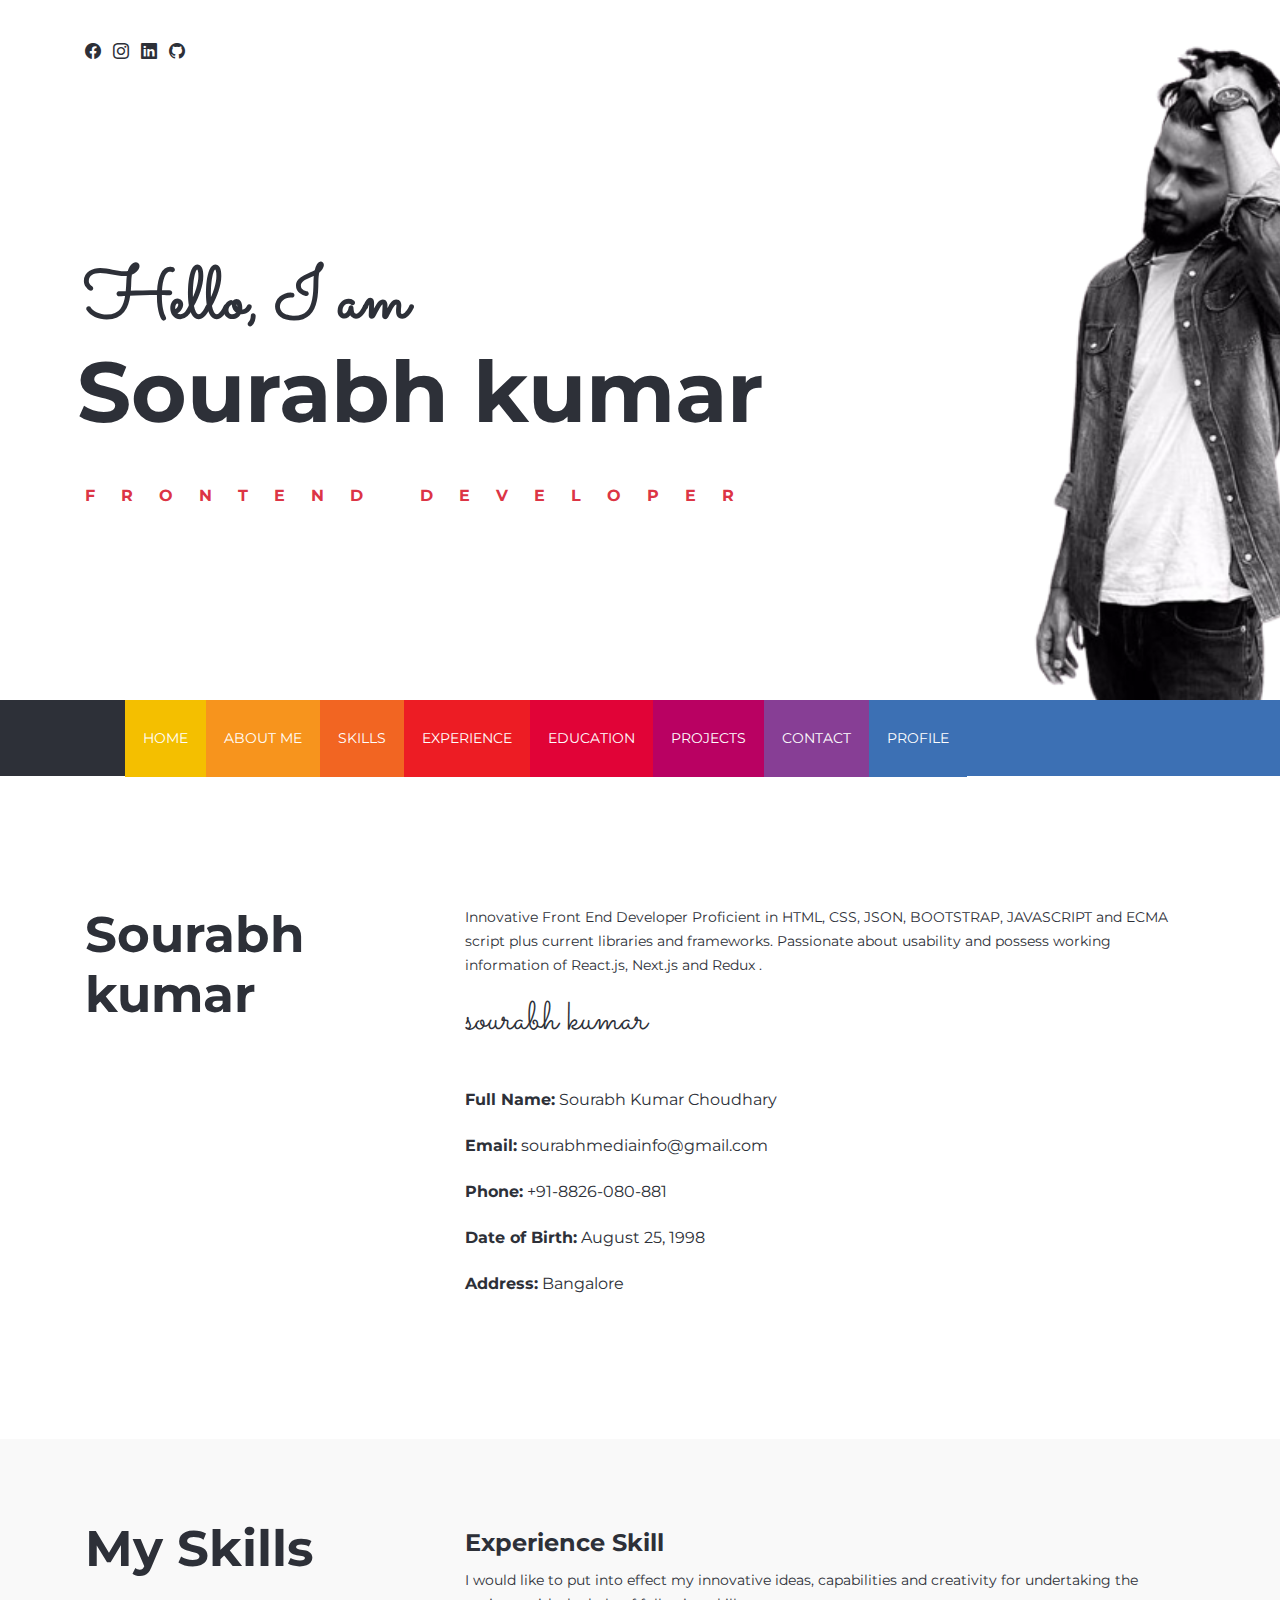
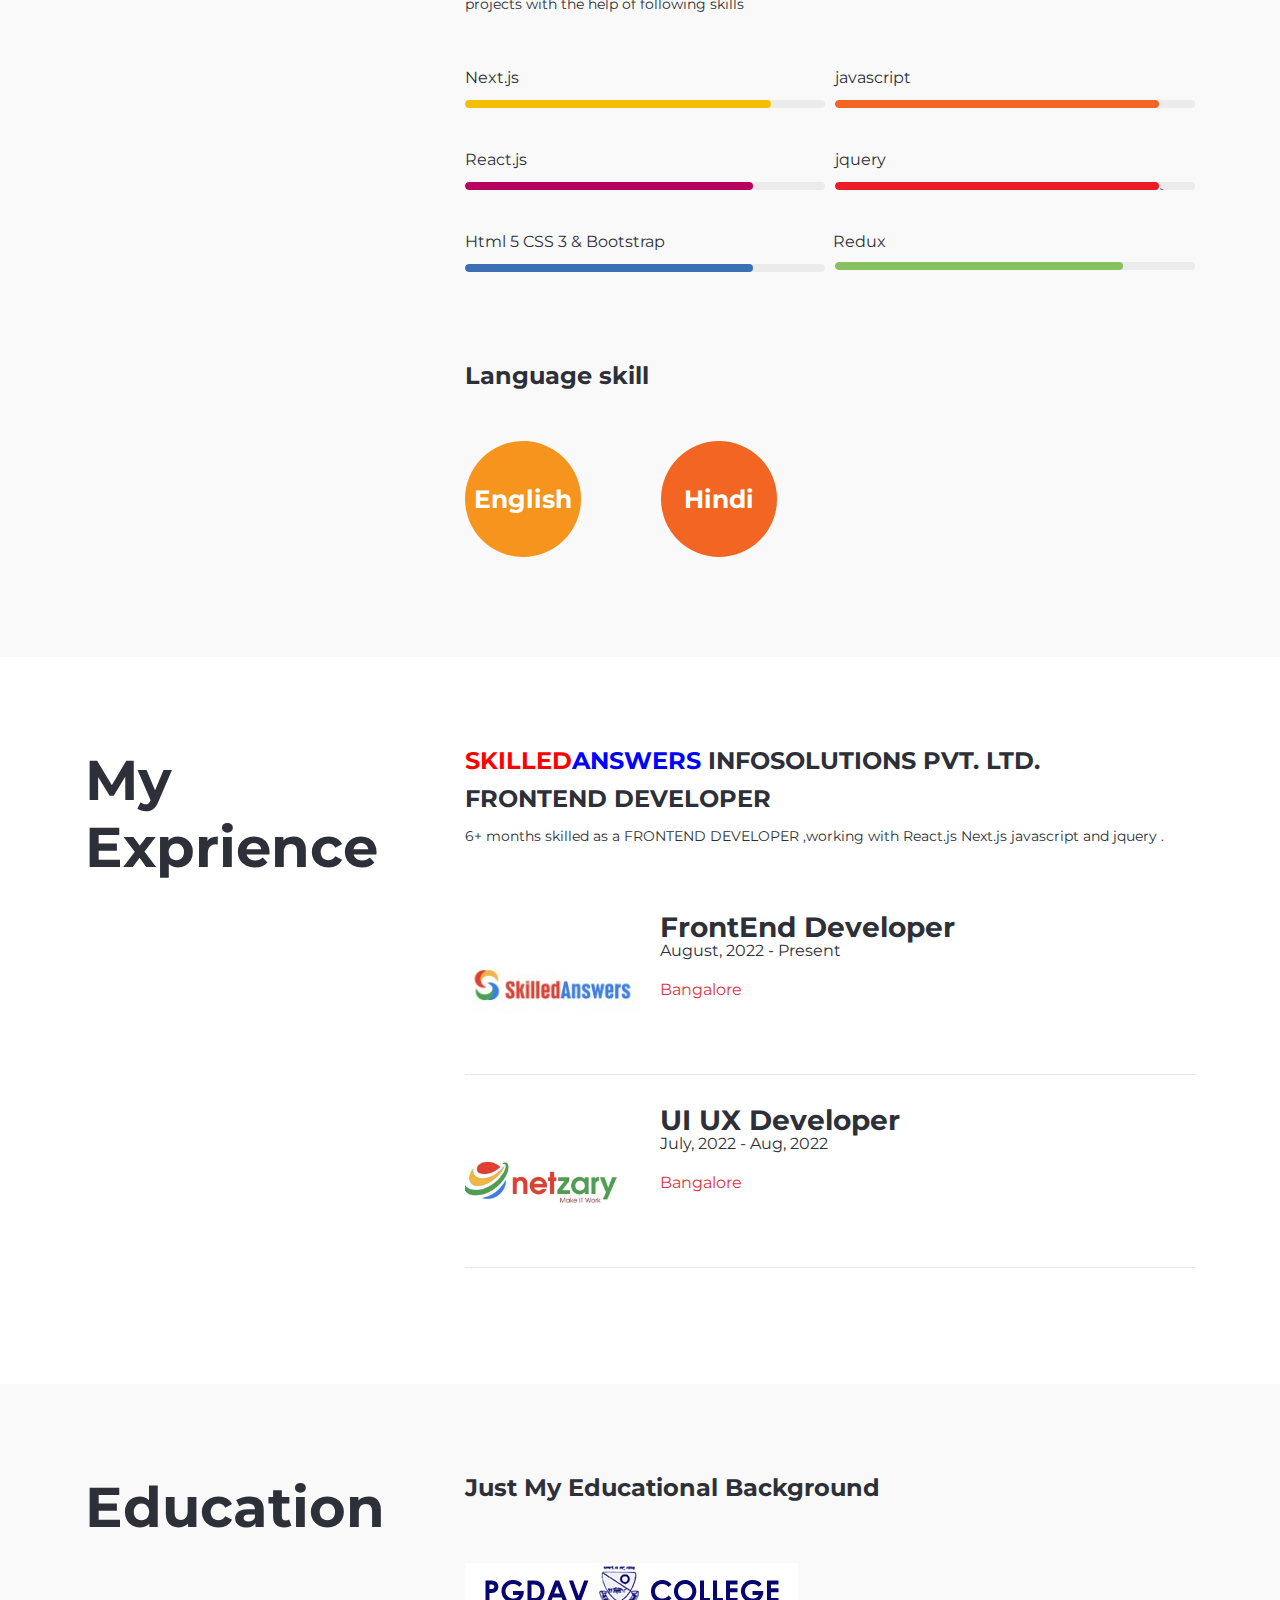
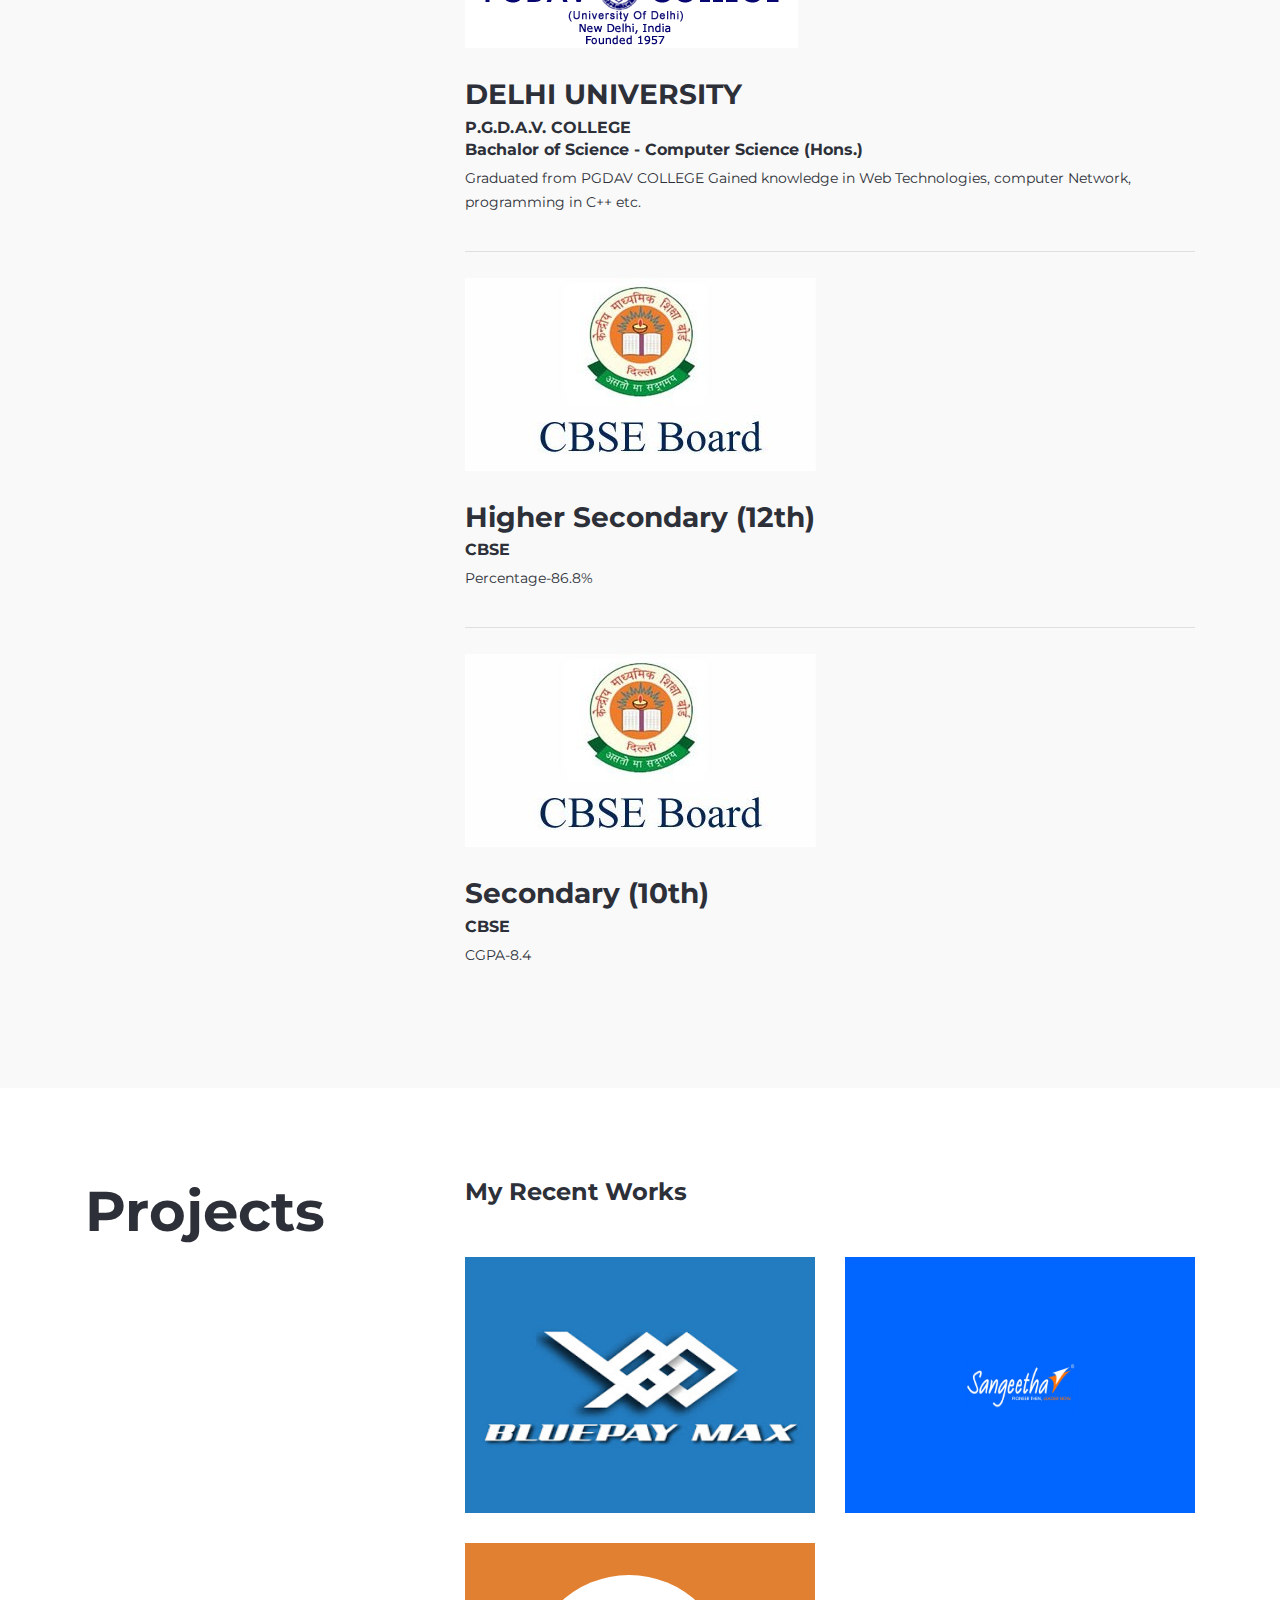
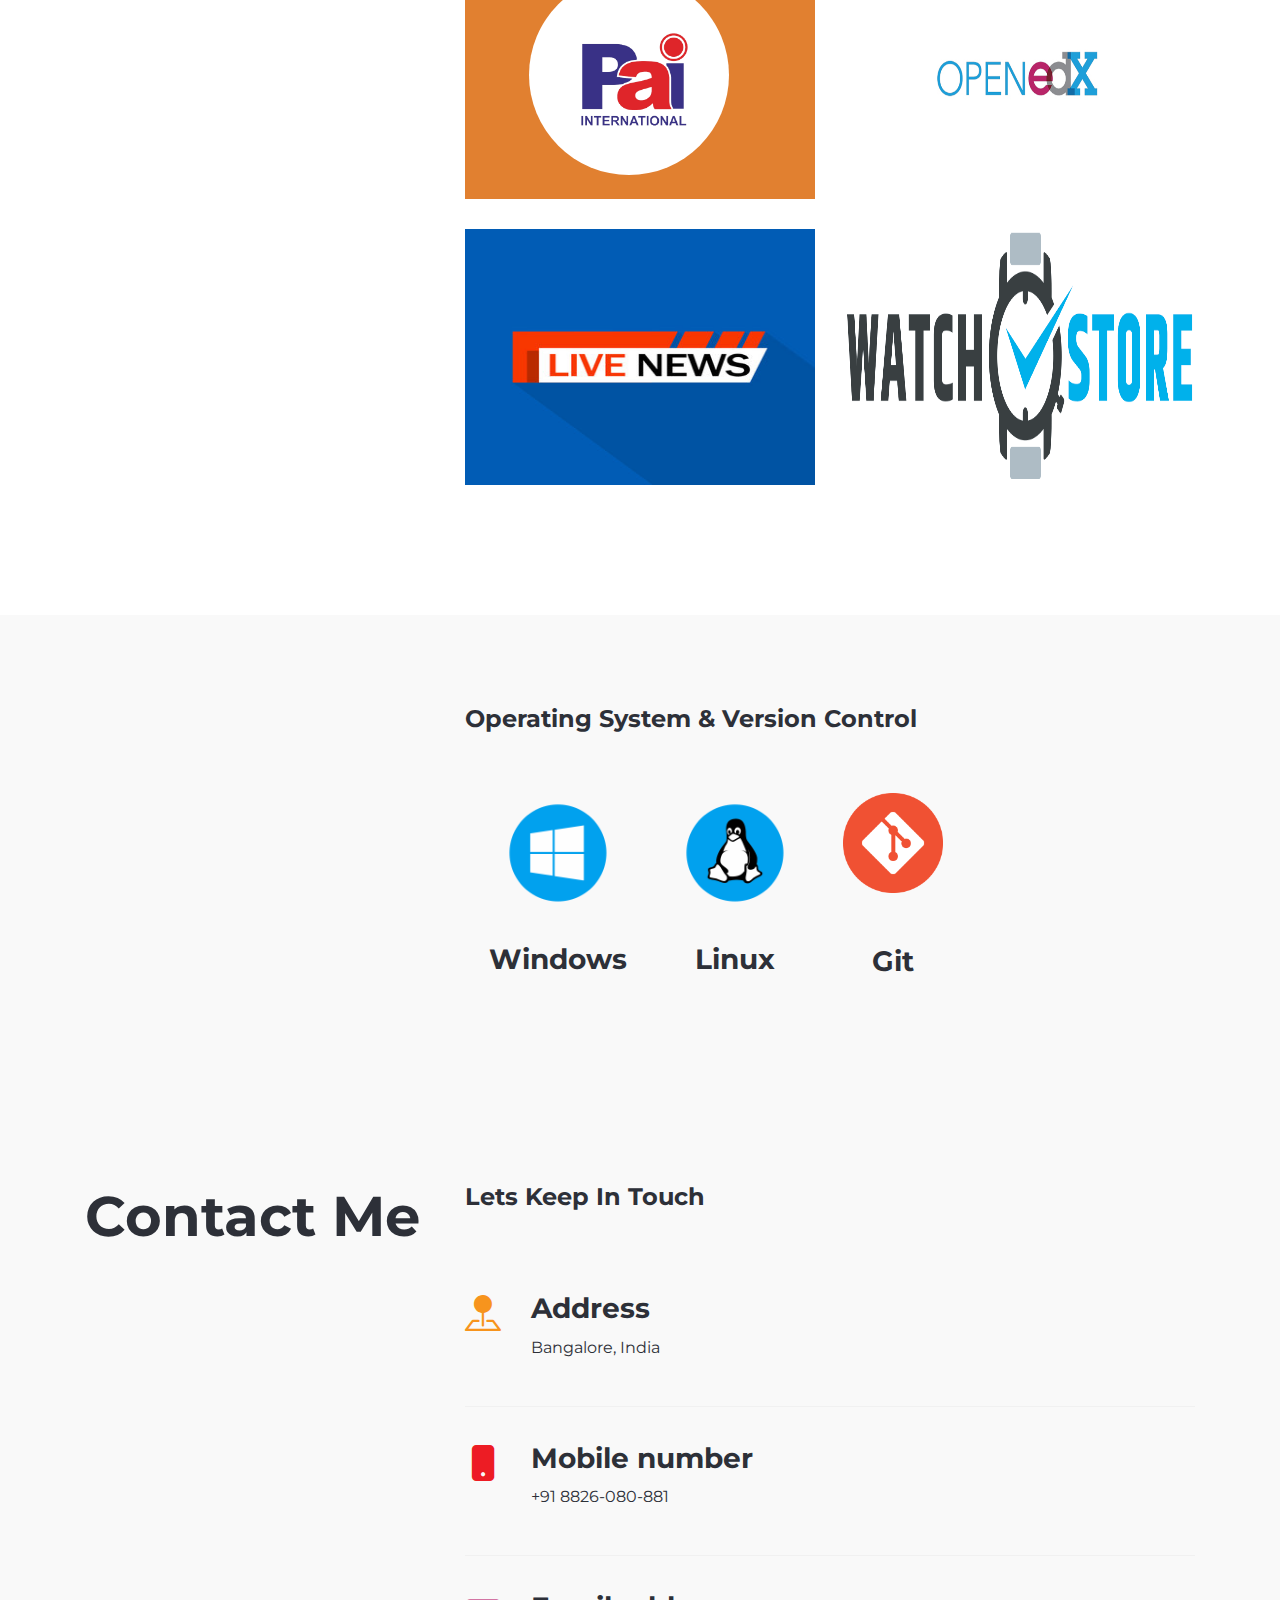
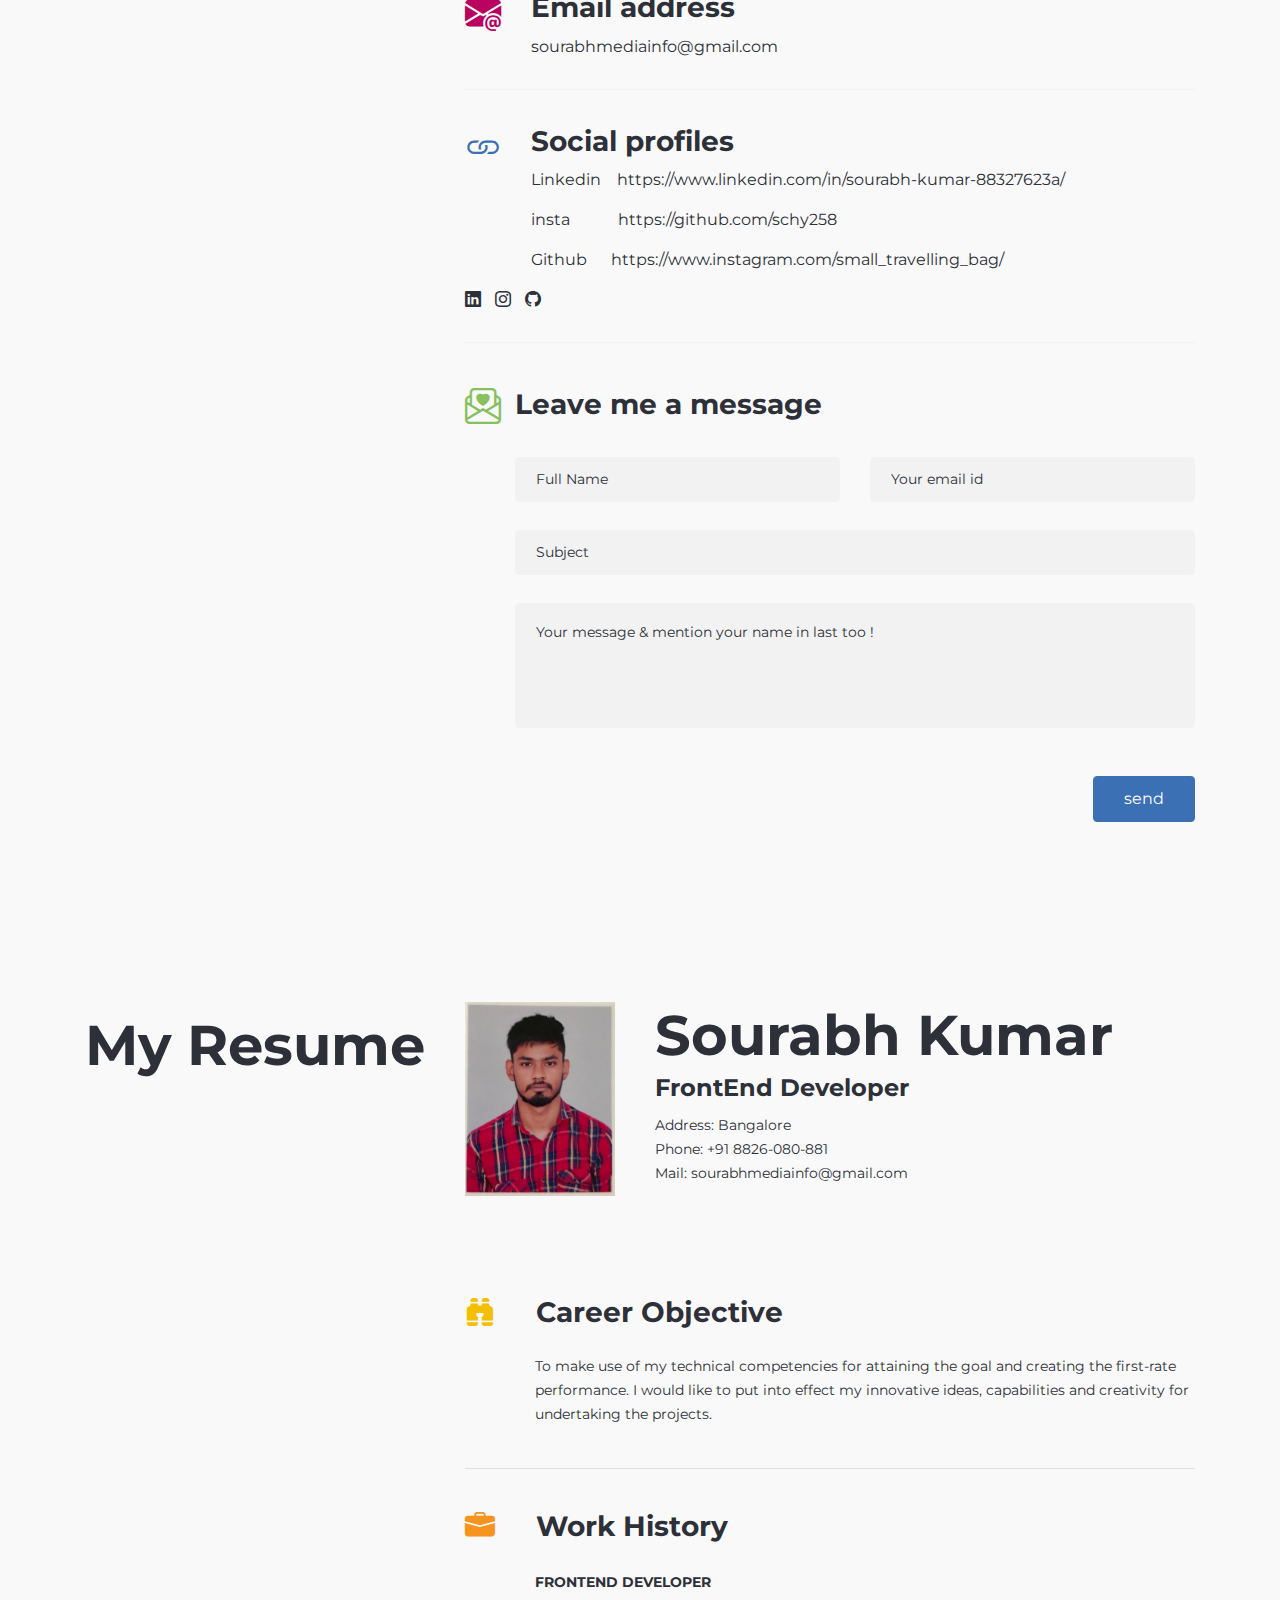
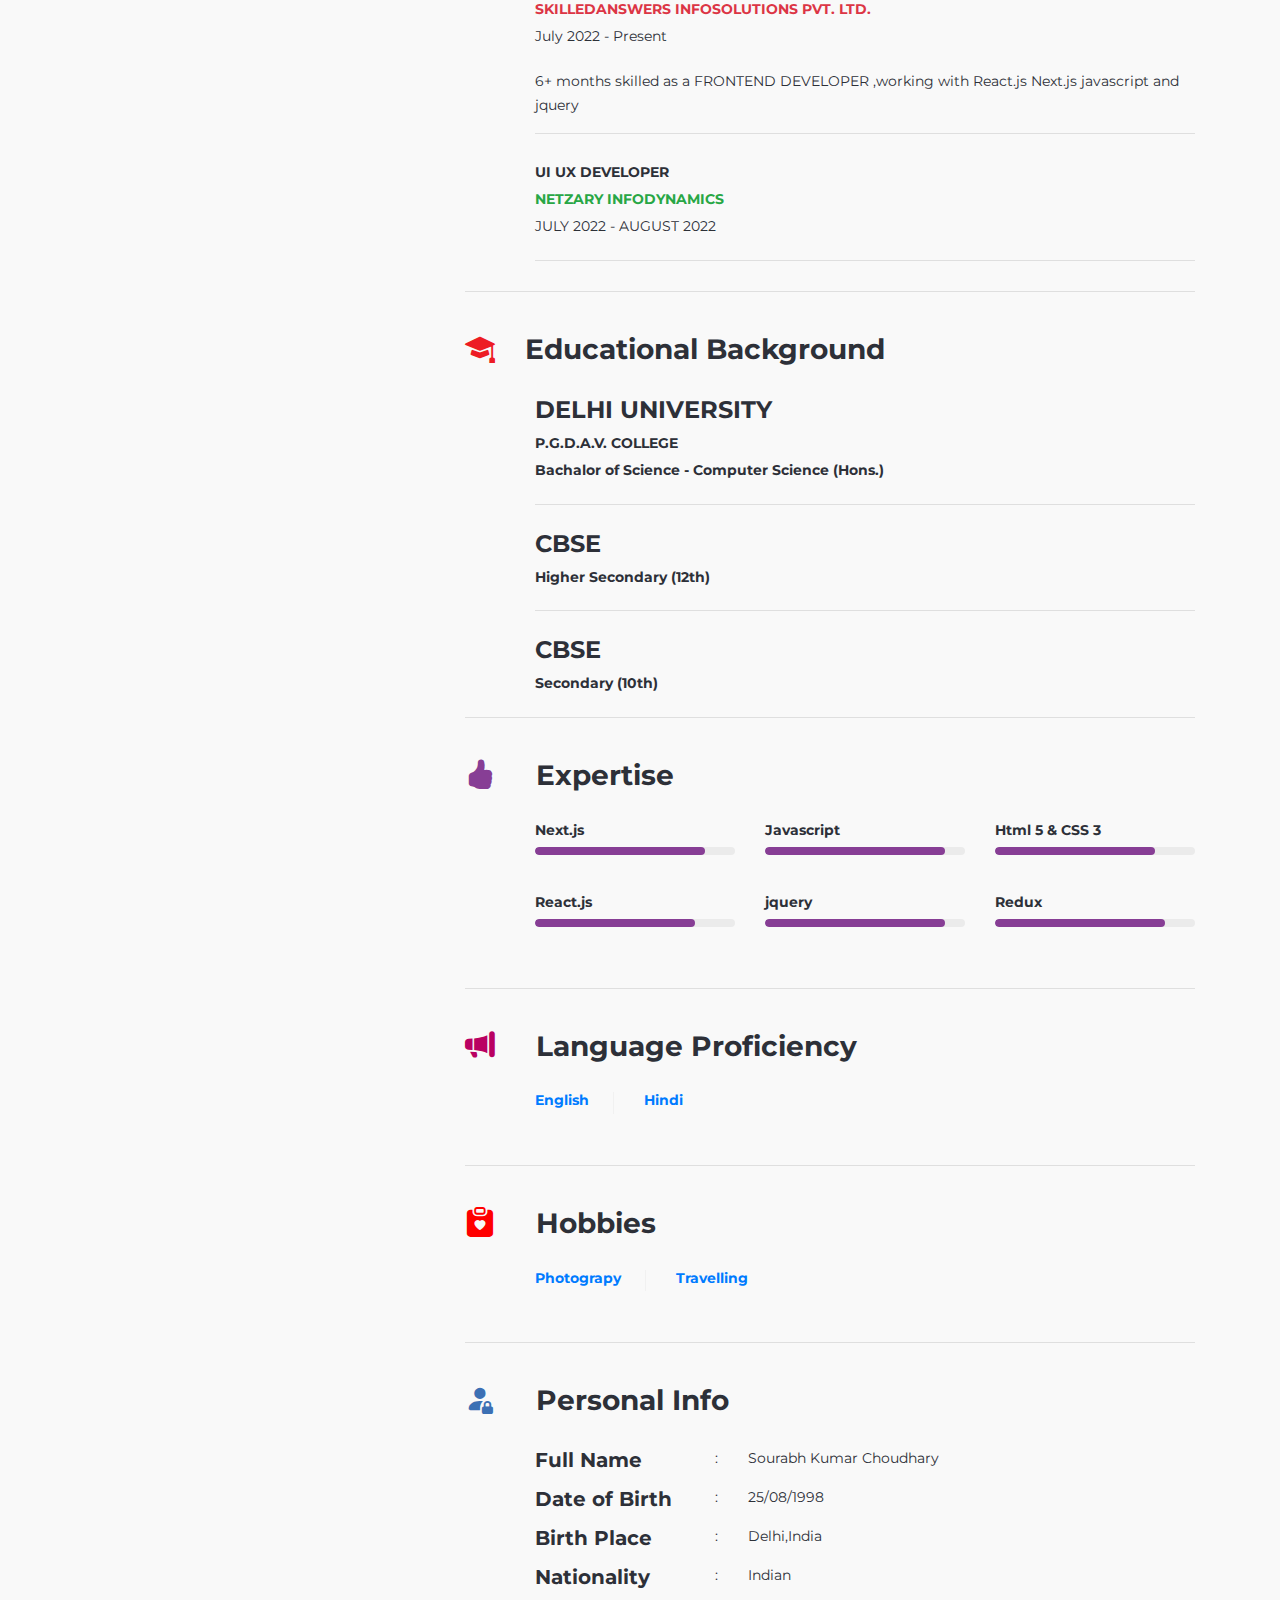
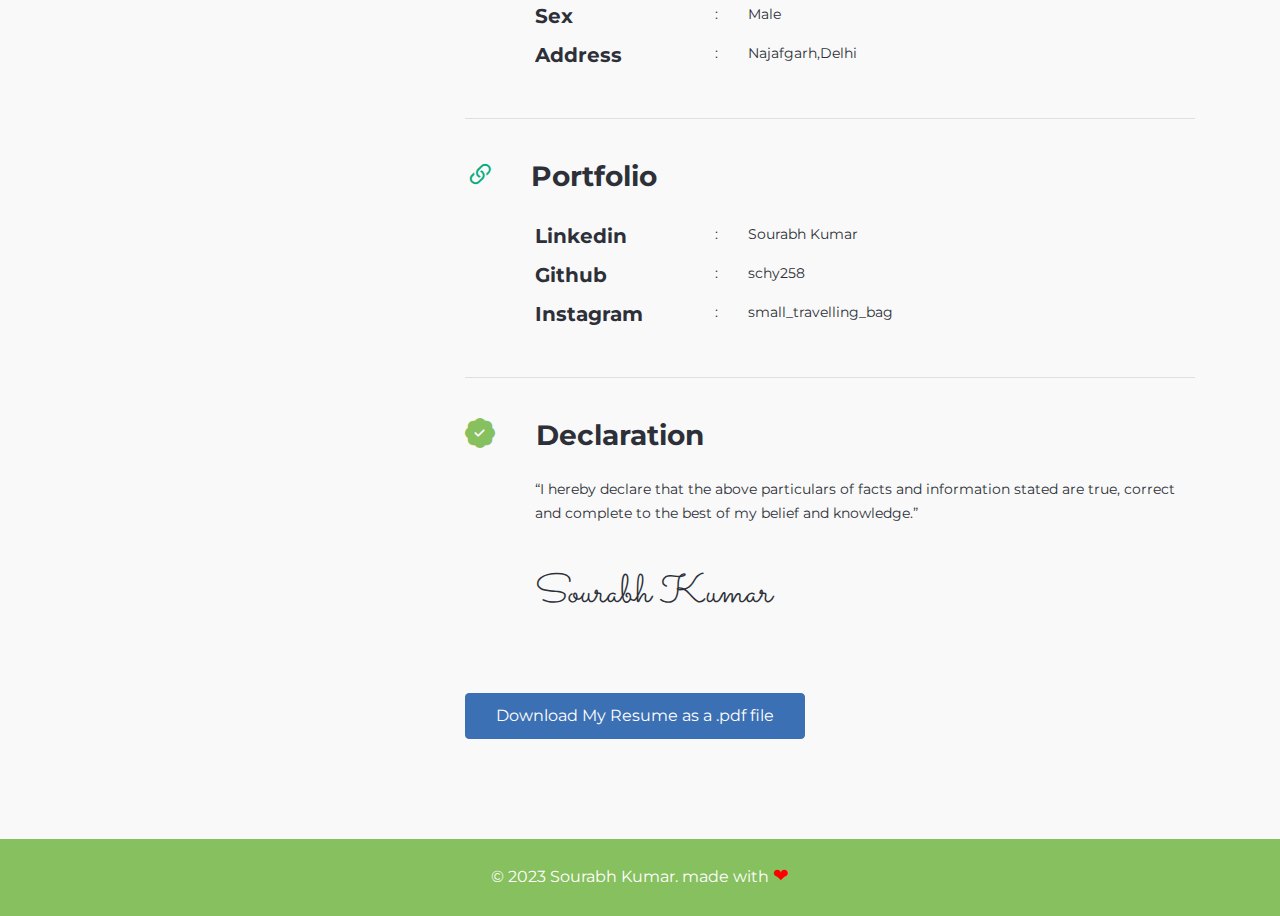
==== index.html @ 44b78ac5 "placeholder changed" ====
<!DOCTYPE html>
<html lang="en">
  <head>
    <meta charset="utf-8" />
    <meta http-equiv="X-UA-Compatible" content="IE=edge" />
    <meta name="viewport" content="width=device-width, initial-scale=1" />
    <meta name="Sourabh" content="Theme Region" />
    <meta name="description" content="" />
    <title>My Portfolio</title>

    <link rel="stylesheet" href="css/bootstrap.min.css" />
    <link rel="stylesheet" href="css/font-awesome.min.css" />
    <link rel="stylesheet" href="css/magnific-popup.css" />
    <link rel="stylesheet" href="css/animate.css" />
    <link rel="stylesheet" href="css/main.css" />
    <link rel="stylesheet" href="css/responsive.css" />

    <link
      href="https://fonts.googleapis.com/css?family=Montserrat:400,700|Sacramento"
      rel="stylesheet"
    />
    <link rel="stylesheet" href="https://cdn.jsdelivr.net/npm/bootstrap-icons@1.10.3/font/bootstrap-icons.css">

    <link rel="icon" href="images/ico/favicon.ico" />
    <!-- <link
      rel="apple-touch-icon-precomposed"
      sizes="144x144"
      href="../images/ico/apple-touch-icon-144-precomposed.png"
    />
    <link
      rel="apple-touch-icon-precomposed"
      sizes="114x114"
      href="../images/ico/apple-touch-icon-114-precomposed.png"
    />
    <link
      rel="apple-touch-icon-precomposed"
      sizes="72x72"
      href="../images/ico/apple-touch-icon-72-precomposed.png"
    />
    <link
      rel="apple-touch-icon-precomposed"
      sizes="57x57"
      href="../images/ico/apple-touch-icon-57-precomposed.png"
    /> -->

    <!--[if lt IE 9]>
      <script src="https://oss.maxcdn.com/html5shiv/3.7.2/html5shiv.min.js"></script>
      <script src="https://oss.maxcdn.com/respond/1.4.2/respond.min.js"></script>
    <![endif]-->
  </head>
  <body>
    <div class="main-wrapper home-two">
      <div id="home-banner" >
        <div class="container" >
          <div class="row">
            <div class="col-sm-9" >
              <div class="banner-content" >
                <div class="home-social">
                  <ul class="list-inline">
                    <li class="list-inline-item">
                      <a href="#"
                        ><i class="bi bi-facebook"></i></a>
                    </li>
                    <li class="list-inline-item">
                      <a href="#"
                        ><i class="bi bi-instagram"></i></a>
                    </li>
                    <li class="list-inline-item">
                      <a href="#"
                        ><i class="bi bi-linkedin"></i></a>
                    </li>
                    <li class="list-inline-item">
                      <a href="#"
                        ><i class="bi bi-github"></i></a>
                    </li>
                  </ul>
                </div>
                <div class="banner-info">
                  <h1>Hello, I am</h1>
                  <h2>Sourabh kumar</h2>
                  <h3 class="mt-5 text-danger">FrontEnd Developer</h3>
                </div>
              </div>
            </div>
          </div>
        </div>
      </div>
      <div class="container fixednav">
        <div id="navigation" class="menu-two">
          <div class="navbar navbar-expand-lg">
            <div class="navbar-header">
              <button
                class="navbar-toggler"
                type="button"
                data-toggle="collapse"
                data-target=".navbar-collapse"
                aria-controls="navbar-collapse"
                aria-expanded="false"
                aria-label="Toggle navigation"
              >
                <span class="navbar-toggler-icon"
                  ><i class="bi bi-caret-left-fill"></i></span>
              </button>
              <div class="navbar-brand logo">
                <!-- <a href="index.html"><img class="img-fluid" src="images/logo.png" alt="Image"></a> -->
              </div>
            </div>
            <div id="navbar-collapse" class="collapse navbar-collapse">
              <nav id="mainmenu">
                <ul class="nav navbar-nav">
                  <li class="scroll current">
                    <a
                    class="homehvr"
                      href="#home-banner"
                      >Home</a
                    >
                  </li>
                  <li class="scroll"><a href="#about">About Me</a></li>
                  <li class="scroll"><a href="#skill">Skills</a></li>
                  <li class="scroll"><a href="#exprience">Experience</a></li>
                  <li class="scroll"><a href="#education">Education</a></li>
                  <li class="scroll"><a href="#portfolio">Projects</a></li>
                  <li class="scroll"><a href="#contact">Contact</a></li>
                  <li class="scroll"><a href="#profile">Profile</a></li>
                </ul>
              </nav>
            </div>
          </div>
        </div>
      </div>
      <div id="about" class="my-5"></div>
      <div class="about-section section-padding">
        <div class="container">
          <div class="row">
            <div class="col-md-4">
              <div class="section-title">
                <h1>Sourabh kumar</h1>
              </div>
            </div>
            <div class="col-md-8">
              <div class="about-info">
                <p>
                  Innovative Front End Developer Proficient in HTML, CSS, JSON, BOOTSTRAP, JAVASCRIPT and ECMA script
                  plus current libraries and frameworks. Passionate about usability and possess working information of
                  React.js, Next.js and Redux .
                </p>
                <div class="signature">
                  <h1>sourabh kumar</h1>
                </div>
              </div>
              <address>
                <p><span>Full Name:</span> Sourabh Kumar Choudhary</p>
                <p>
                  <span>Email:</span>
                  <a href="mailto:sourabhmediainfo@gmail.com">sourabhmediainfo@gmail.com</a>
                </p>
                <p><span>Phone:</span> +91-8826-080-881</p>
                <p><span>Date of Birth:</span> August 25, 1998</p>
                <p>
                  <span>Address:</span> Bangalore
                </p>
              </address>
              <!-- <ul class="achievement">
                <li class="achievement-info">
                  <span class="counter">35</span>
                  <h4>Projects completed</h4>
                </li>
                <li class="achievement-info">
                  <span class="counter counter1">19</span>
                  <h4>Winning Awards</h4>
                </li>
                <li class="achievement-info">
                  <span class="counter counter2">230</span>
                  <h4>Happy Clients</h4>
                </li>
                <li class="achievement-info">
                  <span class="counter counter3">19</span>
                  <h4>Running Projects</h4>
                </li>
              </ul> -->
            </div>
          </div>
        </div>
      </div>
      <div id="skill" class="skill-section bg-color section-padding">
        <div class="container">
          <div class="row">
            <div class="col-md-4">
              <div class="section-title">
                <h1>My Skills</h1>
              </div>
            </div>
            <div class="col-md-8">
              <div class="section-content">
                <div class="text-info">
                  <h4>Experience Skill</h4>
                  <p>
                    I
                    would like to put into effect my innovative ideas, capabilities and creativity for undertaking the projects with the help of following skills
                  </p>
                </div>
                <div class="progress-content">
                  <div class="rating-bar bar-left">
                    <label>Next.js</label>
                    <div class="skill-progress">
                      <div class="progress">
                        <div
                          class="progress-bar"
                          role="progressbar" style="width: 85%" aria-valuenow="75" aria-valuemin="0" aria-valuemax="100"
                        ></div>
                      </div>
                    </div>
                    <label>React.js</label>
                    <div class="skill-progress">
                      <div class="progress">
                        <div
                          class="progress-bar bar1"
                          role="progressbar" style="width: 80%" aria-valuenow="75" aria-valuemin="0" aria-valuemax="100"
                        ></div>
                      </div>
                    </div>
                    <label>Html 5  CSS 3 & Bootstrap</label>
                    <div class="skill-progress">
                      <div class="progress">
                        <div
                          class="progress-bar bar2"
                          role="progressbar" style="width: 80%" aria-valuenow="75" aria-valuemin="0" aria-valuemax="100"
                        ></div>
                      </div>
                    </div>
                  </div>
                  <div class="skill rating-bar bar-right">
                    <label>javascript</label>
                    <div class="skill-progress">
                      <div class="progress">
                        <div
                          class="progress-bar bar3"
                          role="progressbar" style="width: 90%" aria-valuenow="75" aria-valuemin="0" aria-valuemax="100"
                        ></div>
                      </div>
                    </div>
                    <label>jquery</label>
                    <div class="skill-progress">
                      <div class="progress">
                        <div
                        
                          class="progress-bar bar4" role="progressbar" style="width: 90%" aria-valuenow="75" aria-valuemin="0" aria-valuemax="100"></div>
                        ></div>
                      </div>
                    </div>
                    <label class="ml-2">Redux</label>
                    <div class="skill rating-bar bar-right">
                      <div class="progress">
                        <div
                          class="progress-bar bar5"
                          role="progressbar" style="width: 80%" aria-valuenow="75" aria-valuemin="0" aria-valuemax="100"
                        ></div>
                      </div>
                    </div>
                  </div>
                </div>
                <div class="language-skill">
                  <div class="text-info">
                    <h4>Language skill</h4>
                   
                  </div>
                  <ul>
                    <li class="chart" data-percent="100">
                      <span class="percent">English</span>
                      
                    </li>
                    <li class="chart" data-percent="100">
                      <span class="percent  percent1">Hindi</span>
                    </li>
                  </ul>
                </div>
              </div>
            </div>
          </div>
        </div>
      </div>
      <div id="exprience" class="exprience-section section-padding">
        <div class="container">
          <div class="row">
            <div class="col-md-4">
              <div class="section-title">
                <h1>My Exprience</h1>
              </div>
            </div>
            <div class="col-md-8">
              <div class="text-info">
                <h4 ><span style="color: red;">SKILLED</span><span style="color: blue;">ANSWERS</span> INFOSOLUTIONS PVT. LTD.</h4>
                <!-- <h4>6 Months Exprience</h4> -->
                <h4>FRONTEND DEVELOPER</h4>
                <p>
                  6+ months skilled as a FRONTEND DEVELOPER ,working with React.js Next.js
                  javascript and jquery .
                </p>
              </div>
              <div class="exprience">
                <div class="exprience-image">
                  <img
                    class="img-fluid"
                    src="images/exprience/1.png"
                    alt="Image"
                  />
                </div>
                <div class="exprience-info">
                  <h3>FrontEnd Developer</h3>
                  <h5>August, 2022 - Present</h5>
                  <h5 class="text-danger">Bangalore</h5>

                  <!-- <p>
                    Lorem ipsum dolor sit amet, consectetur adipisicing elit,
                    sed do eiusmod tempor incididunt ut labore et dolore magna
                    aliqua. Ut enim ad minim veniam.
                  </p> -->
                </div>
              </div>
              <hr />
              <div class="exprience">
                <div class="exprience-image">
                  <img
                    class="img-fluid"
                    src="images/exprience/2.png"
                    alt="Image"
                  />
                </div>
                <div class="exprience-info">
                  <h3>UI UX Developer</h3>
                  <h5>July, 2022 - Aug, 2022</h5>
                  <h5 class="text-danger">Bangalore</h5>

                  <!-- <p>
                    Lorem ipsum dolor sit amet, consectetur adipisicing elit,
                    sed do eiusmod tempor incididunt ut labore et dolore magna
                    aliqua. Ut enim ad minim veniam.
                  </p> -->
                </div>
              </div>
              <hr />
            </div>
          </div>
        </div>
      </div>
      <div id="education" class="education-section bg-color section-padding">
        <div class="container">
          <div class="row">
            <div class="col-md-4">
              <div class="section-title">
                <h1>Education</h1>
              </div>
            </div>
            <div class="col-md-8">
              <div class="section-content">
                <div class="text-info">
                  <h4>Just My Educational Background</h4>
                  <!-- <p>
                    Lorem ipsum dolor sit amet, consectetur adipisicing elit,
                    sed do eiusmod tempor incididunt ut labore et dolore magna
                    aliqua. Ut enim ad minim veniam.
                  </p> -->
                </div>
                <div class="education-info">
                  <img
                    class="img-fluid"
                    src="images/education/1.png"
                    alt="Image"
                  />
                  <h3>DELHI UNIVERSITY</h3>
                  <h5>P.G.D.A.V. COLLEGE</h5>
                  <h5>Bachalor of Science - Computer Science (Hons.)</h5>
                  <!-- <h6>Passout Year - 2020</h6> -->
                  <p>
                    Graduated from PGDAV COLLEGE Gained knowledge in
Web Technologies, computer Network, programming in C++ etc.
                  </p>
                </div>
                <hr />
                <div class="education-info">
                  <img
                    class="img-fluid"
                    src="images/education/2.png"
                    alt="Image"
                  />
                  <h3>Higher Secondary (12th)</h3>
                  <h5>CBSE</h5>
                  
                  <!-- <h6> Passout Year - 2015</h6> -->
                  <p>
                    Percentage-86.8%
                  </p>
                </div>
                <hr />
                <div class="education-info">
                  <img
                    class="img-fluid"
                    src="images/education/3.png"
                    alt="Image"
                  />
                  <h3>Secondary (10th)</h3>
                  <h5>CBSE</h5>
                  <!-- <h6> Passout Year - 2013</h6> -->
                  <p>
                    CGPA-8.4
                  </p>
                </div>
              </div>
            </div>
          </div>
        </div>
      </div>
      <div id="portfolio" class="portfolio-section section-padding">
        <div class="container">
          <div class="row">
            <div class="col-md-4">
              <div class="section-title">
                <h1>Projects</h1>
              </div>
            </div>
            <div class="col-md-8">
              <div class="text-info">
                <h4>My Recent Works</h4>
                <!-- <p>
                  Lorem ipsum dolor sit amet, consectetur adipisicing elit, sed
                  do eiusmod tempor incididunt ut labore et dolore magna aliqua.
                  Ut enim ad minim veniam.
                </p> -->
              </div>
              <div class="portfolio-content">
                <div class="row">
                  <div class="col-sm-6">
                    <div class="portfolio-item">
                      <img
                        class="img-fluid"
                        src="images/portfolio/blue.png"
                        alt="Image"
                        style="width: 350px;height: 256px;"
                      />
                      <div class="portfolio-overlay">
                        <div class="portfolio-info">
                          <a href="images/portfolio/blue.png"
                            ><i class="bi bi-code-slash"></i></a>
                          <h3>Bluepaymax</h3>
                          <p>an e commerce web application based on react.js</p>
                        </div>
                      </div>
                    </div>
                  </div>
                  <div class="col-sm-6">
                    <div class="portfolio-item">
                      <img
                        class="img-fluid"
                        src="images/portfolio/sangeetha.png"
                        alt="Image"
                        style="width: 350px;height: 256px;"
                      />
                      <div class="portfolio-overlay">
                        <div class="portfolio-info">
                          <a href="images/portfolio/sangeetha.png"
                            ><i class="bi bi-code-slash"></i></a>
                          <h3>Sangeetha Mobiles</h3>
                          <p>A Next.js framework based an e commerce web application.</p>
                        </div>
                      </div>
                    </div>
                  </div>
                  <div class="col-sm-6">
                    <div class="portfolio-item" style="width: 350px;height: 256px;background-color:#e18030;">
                      <div style="height: 200px;width: 200px;background-color: white;border-radius: 50%;left: 4rem;top: 2rem;position: relative;">
                        <img
                        class="img-fluid"
                        src="images/portfolio/pai.png"
                        alt="Image"
                        style="width: 150px;height: 150px;left: 1.8rem;top: 2rem;position: relative"
                      />
                      </div>
                      
                      <div class="portfolio-overlay">
                        <div class="portfolio-info">
                          <a href="images/portfolio/pai.png"
                            ><i class="bi bi-code-slash"></i></a>
                          <h3>Pai International</h3>
                          <p>a vanilla javascript e-commerce website</p>
                        </div>
                      </div>
                    </div>
                  </div>
                  <div class="col-sm-6">
                    <div class="portfolio-item">
                      <img
                        class="img-fluid"
                        src="images/portfolio/edx.png"
                        alt="Image"
                        style="width: 350px;height: 256px;"
                      />
                      <div class="portfolio-overlay">
                        <div class="portfolio-info">
                          <a href="images/portfolio/edx.png"
                            ><i class="bi bi-code-slash"></i></a>
                          <h3>Open-Edx</h3>
                          <p>An open source OPEN EDX learning management system</p>
                        </div>
                      </div>
                    </div>
                  </div>
                  <div class="col-sm-6">
                    <div class="portfolio-item">
                      <img
                        class="img-fluid"
                        src="images/portfolio/news.png"
                        alt="Image"
                        style="width: 350px;height: 256px;"
                      />
                      <div class="portfolio-overlay">
                        <div class="portfolio-info">
                          <a href="images/portfolio/news.png"
                            ><i class="bi bi-code-slash"></i></a>
                          <h3>Fetch News IND</h3>
                          <p>React framework based live news app with the help of News API and
                            based on the components of react</p>
                        </div>
                      </div>
                    </div>
                  </div>
                  <div class="col-sm-6">
                    <div class="portfolio-item">
                      <img
                        class="img-fluid"
                        src="images/portfolio/watch.png"
                        alt="Image"
                        style="width: 350px;height: 256px;"
                      />
                      <div class="portfolio-overlay">
                        <div class="portfolio-info">
                          <a href="images/portfolio/watch.png"
                            ><i class="bi bi-code-slash"></i></a>
                          <h3>Watch Store</h3>
                          <p>HTML CSS and bootstrap based portfolio with watch details using classes
                            of bootstrap</p>
                        </div>
                      </div>
                    </div>
                  </div>
                </div>
              </div>
            </div>
          </div>
        </div>
      </div>
      <div class="education-section bg-color section-padding">
        <div class="container">
          <div class="row">
            <div class="col-md-4">
              <div class="section-title">
                <h1></h1>
              </div>
            </div>
            <div class="col-md-8">
              <div class="section-content">
                <div class="text-info">
                  <h4>Operating System & Version Control</h4>
                  <!-- <p>
                    Lorem ipsum dolor sit amet, consectetur adipisicing elit,
                    sed do eiusmod tempor incididunt ut labore et dolore magna
                    aliqua. Ut enim ad minim veniam.
                  </p> -->
                </div>
                <div class="d-flex">
                  <div class="education-info mx-4 text-center">
                    <img
                      class="img-fluid"
                      src="images/education/window.png"
                      alt="Image"
                      width="120"
                      height="120"
                    />
                    <h3>Windows</h3>
                  </div>
                  <div class="education-info mx-4 text-center">
                    <img
                      class="img-fluid"
                      src="images/education/linux.png"
                      alt="Image"
                      width="120"
                      height="120"
                    />
                    <h3>Linux</h3>
                  </div>
                  <div class="education-info mx-4 text-center">
                    <img
                      class="img-fluid"
                      src="images/education/git.png"
                      alt="Image"
                      width="100"
                      height="100"
                    />
                    <h3 style="margin-top: 3.2rem !important;">Git</h3>
                                   </div>
                </div>
                </div>
                
            </div>
          </div>
        </div>
      </div>
      <div id="contact" class="contact-section bg-color section-padding">
        <div class="container">
          <div class="row">
            <div class="col-md-4">
              <div class="section-title">
                <h1>Contact Me</h1>
              </div>
            </div>
            <div class="col-md-8">
              <div class="section-content">
                <div class="text-info">
                  <h4>Lets Keep In Touch</h4>
                  <!-- <p>
                    Lorem ipsum dolor sit amet, consectetur adipisicing elit,
                    sed do eiusmod tempor incididunt ut labore et dolore magna
                    aliqua. Ut enim ad minim veniam.
                  </p> -->
                </div>
                <div class="address">
                  <ul>
                    <li>
                      <div class="icons">
                        <i class="bi bi-pin-map-fill"></i>
                 </div>
                      <h3>Address</h3>
                      <p>Bangalore, India</p>
                    </li>
                    <li>
                      <div class="icons icons1">
                        <i class="bi bi-phone-fill"></i>
                      </div>
                      <h3>Mobile number</h3>
                      <p>+91 8826-080-881</p>
                    </li>
                    <li>
                      <div class="icons icons2">
                       <i class="bi bi-envelope-at-fill"></i>
                      </div>
                      <h3>Email address</h3>
                      <a href="mailto:sourabhmediainfo@gmail.com">sourabhmediainfo@gmail.com</a>
                    </li>
                    <li>
                      <div class="icons icons3">
                        <i class="bi bi-link"></i>
                      </div>
                      <h3>Social profiles</h3>
                      <div style="display: flex;flex-direction: column;">
                        <p>Linkedin<a class="mx-3" href="https://www.linkedin.com/in/sourabh-kumar-88327623a/">https://www.linkedin.com/in/sourabh-kumar-88327623a/</a></p>
                        <p>insta<a class="mx-5" href="https://github.com/schy258">https://github.com/schy258</a></p>
                        <p>Github<a class="mx-4" href="https://www.instagram.com/small_travelling_bag/">https://www.instagram.com/small_travelling_bag/</a></p>
                      </div>
                     
                      <ul class="social list-inline">
                        <!-- <li>
                          <a href="#"
                            ><i class="bi bi-facebook"></i></a>
                          </li> -->
                          <li>
                            <a href="#"
                              ><i class="bi bi-linkedin"></i></a>
                          </li>
                        <li>
                          <a href="#"
                            ><i class="bi bi-instagram"></i></a>
                        </li>
                        <li>
                          <a href="#"
                            ><i class="bi bi-github"></i></a>
                        </li>
                       
                      </ul>
                    </li>
                  </ul>
                </div>
                <div class="contact">
                  <div class="contact-info">
                    <div class="title">
                      <div class="icons">
                        <i class="bi bi-envelope-paper-heart"></i>
                      </div>
                      <h3>Leave me a message</h3>
                    </div>
                    <!-- <p>
                      Lorem ipsum dolor sit amet, consectetur adipisicing elit,
                      sed do eiusmod tempor incididunt ut labore et dolore magna
                      aliqua. Ut enim ad minim veniam.
                    </p> -->
                  </div>
                  <!-- <form
                    id="contact-form"
                    class="contact-form"
                    name="contact-form"
                    method="post"
                    action="#"
                  > -->
                  <form
                  action="https://formspree.io/f/mrgveyzr"
                  method="POST"
                  id="contact-form"
                  class="contact-form"
                  name="contact-form"
                  >
                    <div class="row">
                      <div class="col-sm-6">
                        <div class="form-group">
                          <label class="w-100">
                            <span class="d-none"> Your Name:</span>
                            <input  type="text"
                            class="form-control"
                            required="required"
                            placeholder="Full Name">
                          </label>
                          <!-- <input
                            type="text"
                            class="form-control"
                            required="required"
                            placeholder="Full Name"
                          /> -->
                        </div>
                      </div>
                      <div class="col-sm-6">
                        <div class="form-group">
                          <label class="w-100">
                           <span class="d-none"> Your email:</span>
                            <input type="email" name="email"  class="form-control"
                            required="required"
                            placeholder="Your email id">
                          </label>
                          <!-- <input
                            type="email"
                            class="form-control"
                            required="required"
                            placeholder="Your email id"
                          /> -->
                        </div>
                      </div>
                      <div class="col-sm-12">
                        <div class="form-group">
                          <label class="w-100">
                            <span class="d-none"> Your subject:</span>
                            <input  type="text"
                            class="form-control"
                            required="required"
                            placeholder="Subject">
                          </label>
                        
                          <!-- <input
                            type="text"
                            class="form-control"
                            required="required"
                            placeholder="Subject"
                          /> -->
                        </div>
                      </div>
                      <div class="col-sm-12">
                        <div class="form-group">
                          <label class="w-100">
                            <span class="d-none"> Your messege:</span>
                            <textarea  name="message"
                            required="required"
                            class="form-control"
                            rows="7"
                            placeholder="Your message & mention your name in last too !"></textarea>
                          </label>
                          <!-- <textarea
                            name="message"
                            required="required"
                            class="form-control"
                            rows="7"
                            placeholder="Your message"
                          ></textarea> -->
                        </div>
                      </div>
                    </div>
                    <div class="form-group pull-right">
                      <button type="submit" class="btn btn-primary">
                        send
                      </button>
                    </div>
                  </form>
                </div>
              </div>
            </div>
          </div>
        </div>
      </div>
      <!-- <div id="blog" class="blog-section section-padding">
        <div class="container">
          <div class="row">
            <div class="col-md-4">
              <div class="section-title">
                <h1>Blog</h1>
              </div>
            </div>
            <div class="col-md-8">
              <div class="text-info">
                <h4>News & Update</h4>
                <p>
                  Lorem ipsum dolor sit amet, consectetur adipisicing elit, sed
                  do eiusmod tempor incididunt ut labore et dolore magna aliqua.
                  Ut enim ad minim veniam.
                </p>
              </div>
              <div class="row">
                <div class="col-sm-6">
                  <div class="entry-post">
                    <div class="entry-thumbnail">
                      <div class="thumbnail-oberlay"></div>
                      <img
                        class="img-fluid"
                        src="images/blog/1.jpg"
                        alt="Image"
                      />
                    </div>
                    <div class="post-content">
                      <div class="time">
                        <a href="#">09 <span>feb</span></a>
                      </div>
                      <div class="entry-title">
                        <h2>
                          <a href="blog.html"
                            >Dashboard Design: 50+ Brilliant Examples and
                            Resources</a
                          >
                        </h2>
                      </div>
                    </div>
                  </div>
                </div>
                <div class="col-sm-6">
                  <div class="entry-post">
                    <div class="entry-thumbnail">
                      <div class="thumbnail-oberlay"></div>
                      <img
                        class="img-fluid"
                        src="images/blog/2.jpg"
                        alt="Image"
                      />
                    </div>
                    <div class="post-content">
                      <div class="time time1">
                        <a href="#">19 <span>feb</span></a>
                      </div>
                      <div class="entry-title">
                        <h2>
                          <a href="blog.html"
                            >Dashboard Design: 50+ Brilliant Examples and
                            Resources</a
                          >
                        </h2>
                      </div>
                    </div>
                  </div>
                </div>
                <div class="col-sm-6">
                  <div class="entry-post">
                    <div class="entry-thumbnail">
                      <div class="thumbnail-oberlay"></div>
                      <img
                        class="img-fluid"
                        src="images/blog/3.jpg"
                        alt="Image"
                      />
                    </div>
                    <div class="post-content">
                      <div class="time time2">
                        <a href="#">11 <span>feb</span></a>
                      </div>
                      <div class="entry-title">
                        <h2>
                          <a href="blog.html"
                            >Dashboard Design: 50+ Brilliant Examples and
                            Resources</a
                          >
                        </h2>
                      </div>
                    </div>
                  </div>
                </div>
                <div class="col-sm-6">
                  <div class="entry-post">
                    <div class="entry-thumbnail">
                      <div class="thumbnail-oberlay"></div>
                      <img
                        class="img-fluid"
                        src="images/blog/4.jpg"
                        alt="Image"
                      />
                    </div>
                    <div class="post-content">
                      <div class="time time3">
                        <a href="#">09 <span>feb</span></a>
                      </div>
                      <div class="entry-title">
                        <h2>
                          <a href="#"
                            >Dashboard Design: 50+ Brilliant Examples and
                            Resources</a
                          >
                        </h2>
                      </div>
                    </div>
                  </div>
                </div>
                <div class="col-sm-6">
                  <div class="entry-post">
                    <div class="entry-thumbnail">
                      <div class="thumbnail-oberlay"></div>
                      <img
                        class="img-fluid"
                        src="images/blog/5.jpg"
                        alt="Image"
                      />
                    </div>
                    <div class="post-content">
                      <div class="time time4">
                        <a href="#">08 <span>feb</span></a>
                      </div>
                      <div class="entry-title">
                        <h2>
                          <a href="#"
                            >Dashboard Design: 50+ Brilliant Examples and
                            Resources</a
                          >
                        </h2>
                      </div>
                    </div>
                  </div>
                </div>
                <div class="col-sm-6">
                  <div class="entry-post">
                    <div class="entry-thumbnail">
                      <div class="thumbnail-oberlay"></div>
                      <img
                        class="img-fluid"
                        src="images/blog/6.jpg"
                        alt="Image"
                      />
                    </div>
                    <div class="post-content">
                      <div class="time time5">
                        <a href="#">02 <span>feb</span></a>
                      </div>
                      <div class="entry-title">
                        <h2>
                          <a href="#"
                            >Dashboard Design: 50+ Brilliant Examples and
                            Resources</a
                          >
                        </h2>
                      </div>
                    </div>
                  </div>
                </div>
              </div>
            </div>
          </div>
        </div>
      </div> -->
      <div id="profile" class="profile-section bg-color section-padding">
        <div class="container">
          <div class="row">
            <div class="col-md-4">
              <div class="section-title">
                <h1>My Resume</h1>
              </div>
            </div>
            <div class="col-md-8">
              <div class="section-content">
                <div class="profile-logo">
                  <img class="img-fluid" src="images/profile.jpg" alt="Image" width="150" height="150" />
                </div>
                <div class="profile-info">
                  <h1>Sourabh Kumar</h1>
                  <h4>FrontEnd Developer</h4>
                  <address>
                    <p>
                      Address: Bangalore <br />
                      Phone: +91 8826-080-881 <br />
                                    <span>Mail:</span>   <a href="mailto:sourabhmediainfo@gmail.com">sourabhmediainfo@gmail.com</a>

                    </p>
                  </address>
                </div>
                <div class="career-objective">
                  <div class="title">
                    <div class="icons">
                      <i class="bi bi-binoculars-fill"></i>
                    </div>
                    <h3>Career Objective</h3>
                  </div>
                  <div class="sub-content">
                    <p>
                      To make use of my technical competencies for attaining the goal and creating the first-rate performance. I
would like to put into effect my innovative ideas, capabilities and creativity for undertaking the projects.
                    </p>
                  </div>
                </div>
                <hr />
                <div class="work-history">
                  <div class="title">
                    <div class="icons">
                      <i class="bi bi-briefcase-fill"></i>
                    </div>
                    <h3>Work History</h3>
                  </div>
                  <div class="sub-content">
                    <div class="history">
                      <h5>FRONTEND DEVELOPER</h5>
                      <h5 class="text-danger">SKILLEDANSWERS INFOSOLUTIONS PVT. LTD.</h5>
                      <h6>July 2022 - Present</h6>
                      <p>
                        6+ months skilled as a FRONTEND DEVELOPER ,working with React.js Next.js
                        javascript and jquery
                      </p>
                    </div>
                    <hr />
                    <div class="history">
                      <h5>UI UX DEVELOPER</h5>
                      <h5 class="text-success">NETZARY INFODYNAMICS</h5>

                      <h6> JULY 2022 - AUGUST 2022</h6>
                     
                    </div>
                    <hr />
                  </div>
                </div>
                <hr />
                <div class="educational-background">
                  <div class="title">
                    <div class="icons">
                      <i class="bi bi-mortarboard-fill"></i>                    </div>
                    <h3>Educational Background</h3>
                  </div>
                  <div class="sub-content">
                    <div class="education">
                  <h4>DELHI UNIVERSITY</h4>
                    <h5>P.G.D.A.V. COLLEGE</h5>
                      <h5>Bachalor of Science - Computer Science (Hons.)</h5>
                      <!-- <p>Passout Year - 2020</p> -->
                    </div>
                    <hr />
                    <div class="education">
                      <h4>CBSE</h4>
                      <h5>Higher Secondary (12th)</h5>
                      <!-- <p>Passout Year - 2015</p> -->
                    </div>
                    <hr />
                   <div class="education">
                      <h4>CBSE</h4>
                      <h5>Secondary (10th)</h5>
                      <!-- <p>Passout Year - 2013</p> -->
                    </div>
                  </div>
                </div>
                <hr />
                <div class="expertise">
                  <div class="title">
                    <div class="icons">
                      <i class="bi bi-hand-thumbs-up-fill" aria-hidden="true"></i>                    </div>
                    <h3>Expertise</h3>
                  </div>
                  <div class="sub-content">
                    <div class="row">
                      <div class="col-md-4">
                        <div class="rating-bar">
                          <label>Next.js</label>
                          <div class="skill-progress">
                            <div class="progress">
                              <div
                                class="progress-bar"
                                role="progressbar" style="width: 85%" aria-valuenow="75" aria-valuemin="0" aria-valuemax="100"
                              ></div>
                            </div>
                          </div>
                          <label>React.js</label>
                          <div class="skill-progress">
                            <div class="progress">
                              <div
                                class="progress-bar"
                               role="progressbar" style="width: 80%" aria-valuenow="75" aria-valuemin="0" aria-valuemax="100"
                              ></div>
                            </div>
                          </div>
                        </div>
                      </div>
                      <div class="col-md-4">
                        <div class="skill rating-bar">
                          <label>Javascript</label>
                          <div class="skill-progress">
                            <div class="progress">
                              <div
                                class="progress-bar"
                                role="progressbar" style="width: 90%" aria-valuenow="75" aria-valuemin="0" aria-valuemax="100"
                              ></div>
                            </div>
                          </div>
                          <label>jquery</label>
                          <div class="skill-progress">
                            <div class="progress">
                              <div
                                class="progress-bar"
                              role="progressbar" style="width: 90%" aria-valuenow="75" aria-valuemin="0" aria-valuemax="100"
                              ></div>
                            </div>
                          </div>
                        </div>
                      </div>
                      <div class="col-md-4">
                        <div class="skill rating-bar">
                          <label>Html 5 & CSS 3</label>
                          <div class="skill-progress">
                            <div class="progress">
                              <div
                                class="progress-bar"
                              role="progressbar" style="width: 80%" aria-valuenow="75" aria-valuemin="0" aria-valuemax="100"
                              ></div>
                            </div>
                          </div>
                          <label>Redux</label>
                          <div class="skill-progress">
                            <div class="progress">
                              <div
                                class="progress-bar"
                               role="progressbar" style="width: 85%" aria-valuenow="75" aria-valuemin="0" aria-valuemax="100"
                              ></div>
                            </div>
                          </div>
                        </div>
                      </div>
                    </div>
                  </div>
                </div>
                <hr />
                <div class="language-proficiency">
                  <div class="title">
                    <div class="icons">
                      <i class="bi bi-megaphone-fill"></i>                    </div>
                    <h3>Language Proficiency</h3>
                  </div>
                  <div class="sub-content">
                    <ul class="list-inline">
                      <li>
                        <h5 class="text-primary">English</h5>
                       
                      </li>
                      <li>
                        <h5 class="text-primary">Hindi</h5>
                        
                      </li>
                      
                    </ul>
                  </div>
                </div>
               
                <hr />
                <div class="language-proficiency" style="color: red;">
                  <div class="title">
                    <div class="icons">
                      <i class="bi bi-clipboard-heart-fill" style="color: red;"></i>                    </div>
                    <h3>Hobbies</h3>
                  </div>
                  <div class="sub-content">
                    <ul class="list-inline">
                      <li>
                        <h5 class="text-primary">Photograpy</h5>
                       
                      </li>
                      <li>
                        <h5 class="text-primary">Travelling</h5>
                        
                      </li>
                      
                    </ul>
                  </div>
                </div>
               
                <hr />
                <div class="personal-info">
                  <div class="title">
                    <div class="icons">
                      <i class="bi bi-person-fill-lock" aria-hidden="true"></i>
                    </div>
                    <h3>Personal Info</h3>
                  </div>
                  <div class="sub-content">
                    <ul class="address">
                      <li>
                        <h5>Full Name</h5>
                        <span>:</span>Sourabh Kumar Choudhary
                      </li>
                      
                      <li>
                        <h5>Date of Birth</h5>
                        <span>:</span>25/08/1998
                      </li>
                      <li>
                        <h5>Birth Place</h5>
                        <span>:</span>Delhi,India
                      </li>
                      <li>
                        <h5>Nationality</h5>
                        <span>:</span>Indian
                      </li>
                      <li>
                        <h5>Sex</h5>
                        <span>:</span>Male
                      </li>
                      <li>
                        <h5>Address</h5>
                        <span>:</span>Najafgarh,Delhi
                      </li>
                    </ul>
                  </div>
                </div>
                <hr />
                <div class="portfolio">
                  <div class="title">
                    <div class="icons">
                      <i class="bi bi-link-45deg" aria-hidden="true"></i>
                    </div>
                    <h3>Portfolio</h3>
                  </div>
                  <div class="sub-content">
                    <ul>
                      <li>
                        <h5>Linkedin</h5>
                        <span>:</span><a href="https://www.linkedin.com/in/sourabh-kumar-88327623a/">Sourabh Kumar</a>
                      </li>
                      <li>
                        <h5>Github</h5>
                        <span>:</span
                        ><a href="https://github.com/schy258">schy258</a>
                      </li>
                      <li>
                        <h5>Instagram</h5>
                        <span>:</span
                        ><a href="https://www.instagram.com/small_travelling_bag/">small_travelling_bag</a>
                      </li>
                    </ul>
                  </div>
                </div>
                <hr />
                <div class="declaration">
                  <div class="title">
                    <div class="icons">
                      <i class="bi bi-patch-check-fill" aria-hidden="true"></i>
                    </div>
                    <h3>Declaration</h3>
                  </div>
                  <div class="sub-content">
                    <p>
                      “I hereby declare that the above particulars of facts and information stated are true, correct and complete to the best of my belief and knowledge.”
                    </p>
                    <div class="signature">
                      <h1>Sourabh Kumar</h1>
                    </div>
                  </div>
                </div>
              </div>
              <div class="button">
                <a href="res001.pdf" download="true" target="_blank" class="btn btn-primary">Download My Resume as a .pdf file</a>

              </div>
            </div>
          </div>
        </div>
      </div>
      <div id="footer">
        <div class="container text-center">
          <div class="footer">
            <p>&copy; 2023 <a href="#">Sourabh Kumar.</a> made with <span style="color: red;font-size: 1.2rem;">&#10084;</span></p>
          </div>
        </div>
      </div>
    </div>
    <script>
      window.onscroll = function () {
        scrollFunction();
      };
      var header = document.querySelector(".fixednav");
      var fixed = header.offsetTop;

      function scrollFunction() {
        console.log(document.documentElement.scrollTop);
        if (
          document.body.scrollTop > 750 ||
          document.documentElement.scrollTop > 750 ||
          window.pageYOffset > fixed
        ) {
          header.classList.add("fixedxyz");
          // document.getElementById("home-link").style.height = "4.45rem";
          // document.getElementsByClassName("navi-links").style.hover.height =
          // "4.45rem";
        } else {
          header.classList.remove("fixedxyz");
          // document.getElementById("home-link").style.height = "5.5rem";
        }
      }
    </script>
    <!-- <script
      data-cfasync="false"
      src="/cdn-cgi/scripts/5c5dd728/cloudflare-static/email-decode.min.js"
    ></script> -->
    <script
      src="js/jquery.min.js"
      type="ba6667707bd5795b3e0d5255-text/javascript"
    ></script>
    <script
      src="js/popper.min.js"
      type="ba6667707bd5795b3e0d5255-text/javascript"
    ></script>
    <script
      src="js/bootstrap.min.js"
      type="ba6667707bd5795b3e0d5255-text/javascript"
    ></script>
    <script
      src="js/waypoints.min.js"
      type="ba6667707bd5795b3e0d5255-text/javascript"
    ></script>
    <script
      src="js/counterup.min.js"
      type="ba6667707bd5795b3e0d5255-text/javascript"
    ></script>
    <script
      src="js/inview.min.js"
      type="ba6667707bd5795b3e0d5255-text/javascript"
    ></script>
    <script
      src="js/easypiechart.js"
      type="ba6667707bd5795b3e0d5255-text/javascript"
    ></script>
    <script
      src="js/magnific-popup.min.js"
      type="ba6667707bd5795b3e0d5255-text/javascript"
    ></script>
    <script
      src="js/main.js"
      type="ba6667707bd5795b3e0d5255-text/javascript"
    ></script>
    <script type="ba6667707bd5795b3e0d5255-text/javascript">
     
    </script>
    <script
      src="/cdn-cgi/scripts/7d0fa10a/cloudflare-static/rocket-loader.min.js"
      data-cf-settings="ba6667707bd5795b3e0d5255-|49"
      defer=""
    ></script>
  </body>
</html>
---- css/main.css ----
html,
body {
  font-family: montserrat, sans-serif;
  font-weight: 400;
  overflow-x: hidden;
  -webkit-font-smoothing: antialiased;
  color: #2d3038;
  --scrollbarBG: none;
  --thumbBG: #fd7e14;
  scrollbar-width: thin;
  scrollbar-color: var(--thumbBG) var(--scrollbarBG);
  scroll-behavior: smooth;
}

body::-webkit-scrollbar {
  width: 12px;
  background-color: #f5f5f5;
}

body::-webkit-scrollbar-track {
  -webkit-box-shadow: inset 0 0 6px rgba(0, 0, 0, 0.9);
  /* border-radius: 10px; */
  background-color: #cccccc;
}
body::-webkit-scrollbar-thumb {
  border-radius: 10px;
  background-color: #d62929;
  background-image: -webkit-linear-gradient(
    90deg,
    transparent,
    rgba(0, 0, 0, 0.4) 50%,
    transparent,
    transparent
  );
}

h1,
h2,
h3,
h4,
h5,
h6 {
  font-family: montserrat, sans-serif;
  font-weight: 700;
  color: #2d3038;
  margin-top: 10px;
  margin-bottom: 10px;
}
ul {
  margin: 0;
  padding: 0;
  list-style: none;
}
a {
  color: #2d3038;
}
a:hover {
  color: #00aeef;
}
.fixedxyz {
  position: fixed;
  top: 0;
  padding-inline: 10px;
  width: 100%;
  z-index: 2;
  height: 56px;
}
a,
a:hover,
a:active,
a:focus,
button:focus,
.btn:focus,
.form-control:focus {
  outline: none !important;
  text-decoration: none !important;
  box-shadow: none !important;
}
.section-padding {
  padding-top: 80px;
  padding-bottom: 100px;
}
.section-title {
  margin-bottom: 60px;
}
.section-title h1 {
  font-size: 56px;
}
.home-two .section-title h1 {
  font-size: 50px;
  margin-top: 0;
}
.bg-color {
  background-color: #f9f9f9;
  position: relative;
}
.bg-color:before {
  position: absolute;
  content: "";
  top: 0;
  left: -100%;
  width: 100%;
  height: 100%;
  background-color: #f9f9f9;
  display: block;
}
.section-content {
  max-width: 750px;
}
.btn.btn-primary {
  padding-left: 30px;
  padding-right: 30px;
  font-size: 16px;
  padding-top: 10px;
  padding-bottom: 10px;
  background-color: #3c70b4;
  border: 1px solid #3c70b4;
  position: relative;
  overflow: hidden;
  z-index: 1;
}
.btn.btn-primary:before {
  position: absolute;
  content: "";
  top: 0;
  left: -100%;
  width: 100%;
  height: 100%;
  background-color: #fff;
  z-index: -1;
}
.btn.btn-primary:hover:before {
  left: 0;
}
.btn.btn-primary:hover {
  color: #3c70b4;
}
#navigation.menu-one .navbar {
  width: 30%;
  left: inherit;
  right: 0;
  padding: 0;
}
#navigation .navbar-nav > li {
  background-color: #2d3038;
}
#navigation.menu-one .navbar-nav > li {
  float: none;
  position: relative;
  margin-left: 10px;
}
#navigation.menu-one .navbar-nav {
  float: none;
  flex: inherit;
}
#navigation.menu-one .navbar-nav > li {
  width: 100%;
}
#navigation.menu-one .navbar-nav > li:hover,
#navigation.menu-one .navbar-nav > li.current {
  margin-left: 0;
  padding-left: 10px;
}
#navigation.menu-one .navbar-nav > li:last-child:hover,
#navigation.menu-one .navbar-nav > li:last-child.current {
  margin-left: 10px;
  padding-left: 0;
}
#navigation .navbar-nav > li a {
  color: #fff;
  font-size: 14px;
  text-transform: uppercase;
  display: block;
  height: 100%;
  width: 100%;
  padding: 0;
}
#navigation.menu-one .navbar-nav > li span {
  position: absolute;
  top: 50%;
  left: 90px;
  margin-top: -8px;
}
#navigation .navbar-nav > li i {
  position: absolute;
  left: -50px;
  font-size: 30px;
  margin-top: -6px;
}
.nav > li > a:focus,
.nav > li > a:hover {
  background-color: transparent;
}
#navigation.menu-one .navbar:before {
  left: 15px;
  right: -100%;
}
#navigation.menu-one .navbar:after {
  display: none;
}
#navigation.menu-one .navbar-header {
  position: absolute;
  top: 0;
}
.home-one .logo {
  height: 65px;
  float: none;
  margin-left: 10px;
  padding: 4px 30px;
}
.home-one .navbar-nav {
  margin-top: 65px;
}
#navigation .navbar-nav > li:nth-child(1) {
  background-color: #f4bf00;
}
#navigation .navbar-nav > li:nth-child(2) {
  background-color: #f7941d;
}
#navigation .navbar-nav > li:nth-child(3) {
  background-color: #f26522;
}
#navigation .navbar-nav > li:nth-child(4) {
  background-color: #ed1c24;
}
#navigation .navbar-nav > li:nth-child(5) {
  background-color: #e10337;
}
#navigation .navbar-nav > li:nth-child(6) {
  background-color: #b90162;
}
#navigation .navbar-nav > li:nth-child(7) {
  background-color: #873e95;
}
#navigation .navbar-nav > li:nth-child(8) {
  background-color: #3c70b4;
}
#navigation .navbar-nav > li:nth-child(9) {
  background-color: #05ac80;
}
#navigation .navbar-nav > li:last-child {
  background-color: #87c05e;
}
#navigation .navbar-nav > li .social {
  margin-left: 25px;
  overflow: hidden;
}
#navigation .navbar-nav > li .social li {
  float: left;
}
#navigation .navbar-nav > li .social li a {
  padding: 20px 15px;
}
#navigation .navbar-nav > li ul li {
  padding: 0;
}
#navigation .navbar-nav > li ul li i {
  font-size: 16px;
  margin-right: 0;
  position: inherit;
}
#navigation .navbar-nav > li ul li a {
  padding: 10px;
}
#navigation .navbar-nav > li ul li a:hover i {
  font-size: 16px;
  color: #000;
}
#navigation .navbar {
  border: 0;
  padding: 0;
}
#navigation.menu-two .navbar-nav > li > a {
  padding: 28px 18px;
  display: block;
  position: inherit !important;
}
#navigation.menu-two .navbar-nav > li.current a,
#navigation.menu-two .navbar-nav > li a:hover {
  padding-bottom: 40px;
}
#navigation.menu-two .navbar-nav > li:last-child {
  background-color: #3c70b4;
}
#navigation.menu-two .navbar {
  display: block;
}
#navigation.menu-two .navbar-header {
  float: left;
}
#navigation.menu-two .navbar-nav > li {
  float: left;
}
#navigation.menu-two .navbar-nav {
  display: block;
}
#navigation .navbar:before,
#navigation .navbar:after {
  position: absolute;
  content: "";
  top: 0;
  width: 100%;
  height: 76px;
  background-color: #2d3038;
  z-index: -1;
}
#navigation .navbar:before {
  right: 0;
  background-color: #2d3038;
  left: -100%;
}
#navigation .navbar:after {
  left: 50%;
  background-color: #3c70b4;
  right: 0;
  z-index: -1;
}
.logo {
  background-color: #2d3038;
  height: 76px;
  padding: 9px 25px 10px 15px;
  margin-right: 0;
}
.menu-two .fixed-top {
  max-width: 1170px;
  margin: 0 auto;
}
ul.sub-menu {
  position: absolute;
  top: 100%;
  left: 0;
  list-style: none;
  padding: 7px 0;
  margin: 0;
  min-width: 160px;
  display: none;
  z-index: 999;
  background-color: #f4bf00;
}
.nav.navbar-nav > li:hover > ul.sub-menu {
  display: block;
  -webkit-animation: fadeInUp 500ms;
  -moz-animation: fadeInUp 500ms;
  -ms-animation: fadeInUp 500ms;
  -o-animation: fadeInUp 500ms;
  animation: fadeInUp 500ms;
}
#navigation.menu-two .navbar-nav .sub-menu li a {
  padding: 5px 18px;
  color: #fff;
  font-size: 13px;
}
@-webkit-keyframes fadeInUp {
  0% {
    opacity: 0;
    -webkit-transform: translateY(30px);
    transform: translateY(30px);
  }
  100% {
    opacity: 1;
    -webkit-transform: translateY(0);
    transform: translateY(0);
  }
}
@-webkit-keyframes fadeInUp {
  0% {
    opacity: 0;
    -webkit-transform: translateY(30px);
    transform: translateY(30px);
  }
  100% {
    opacity: 1;
    -webkit-transform: translateY(0);
    transform: translateY(0);
  }
}
@keyframes fadeInUp {
  0% {
    opacity: 0;
    -webkit-transform: translateY(30px);
    transform: translateY(30px);
  }
  100% {
    opacity: 1;
    -webkit-transform: translateY(0);
    transform: translateY(0);
  }
}
.fadeInUp {
  -webkit-animation-name: fadeInUp;
  animation-name: fadeInUp;
}
.navbar-toggle {
  border-color: #fff;
  background-color: transparent;
  padding: 12px 10px;
}
.navbar-toggle .icon-bar {
  background-color: #fff;
}
.home-banner-one {
  background-color: #e7e7e7;
}
.home-banner-one .banner-content {
  background-image: url(../images/bg/banner.jpg);
  background-color: #e7e7e7;
  position: relative;
  background-position: center;
  background-size: cover;
}
.home-two #home-banner {
  background-image: url(../images/bg/2.png);
  background-repeat: no-repeat;
  background-position: 52rem;
  background-size: contain;
  /* left: 12rem;y */
}
.banner-info h1 {
  font-size: 48px;
  font-family: rookies-showtimesregular;
}
.banner-info h2 {
  font-size: 85px;
  margin-top: 0;
  line-height: 92px;
  margin-left: -8px;
}
.banner-info h3 {
  font-size: 16px;
  text-transform: uppercase;
  letter-spacing: 26px;
}
.home-two .banner-info h1 {
  font-size: 72px;
  margin-bottom: 0;
  font-family: sacramento, cursive;
}
.banner-content,
#home-banner {
  /* position: relative; */
  width: 100%;
  height: 700px;
  /* left: -7rem; */
}
.banner-content .banner-info {
  position: absolute;
  top: 50%;
  width: 100%;
  height: 100%;
  margin-top: -100px;
}
.home-two .home-social {
  position: absolute;
  top: 40px;
}
.menu-two .home-social li + li {
  margin-left: 15px;
}
.menu-two .home-social li a {
  color: #2d3038;
  font-size: 16px;
}
.menu-two .home-social li a:hover {
  color: #00aeef;
}
.about-section .section-title {
  margin-bottom: 45px;
}
.about-section .section-title h4 {
  margin-top: 0;
  line-height: 0;
}
.about-info {
  font-size: 14px;
  line-height: 24px;
}
.about-info .signature h1 {
  font-weight: 400;
  margin-top: 20px;
  margin-bottom: 40px;
  font-family: sacramento, cursive;
}
.about-section address {
  font-size: 16px;
  line-height: 30px;
  margin-bottom: 40px;
}
.about-section address span {
  font-weight: 700;
}
.achievement li {
  float: left;
}
.achievement li + li {
  margin-left: 30px;
}
.achievement-info .counter {
  font-size: 56px;
  font-weight: 700;
  color: #f7941d;
  line-height: 62px;
}
.achievement-info .counter1 {
  color: #873e95;
}
.achievement-info .counter2 {
  color: #3c70b4;
}
.achievement-info .counter3 {
  color: #87c05e;
}
.achievement-info h4 {
  font-size: 16px;
  font-weight: 400;
  margin-top: 0;
}
.skill-section .rating-bar {
  width: 360px;
}
.progress-content {
  overflow: hidden;
}
.bar-left {
  float: left;
}
.bar-right {
  float: right;
}
.rating-bar label,
.rating-bar span {
  font-size: 16px;
  margin-bottom: 10px;
}
.skill-progress {
  position: relative;
  margin-bottom: 40px;
}
.progress {
  height: 8px;
  margin-bottom: 22px;
  background-color: #ebebeb;
  border-radius: 4px;
  box-shadow: none;
  width: 100%;
  position: relative;
}
.progress-bar {
  display: block;
  flex: inherit;
  background-color: #f4bf00;
  box-shadow: none;
  -webkit-transition: width 2s ease-in-out;
  -moz-transition: width 2s ease-in-out;
  -ms-transition: width 2s ease-in-out;
  -o-transition: width 2s ease-in-out;
  transition: width 2s ease-in-out;
  border-radius: 4px;
}
.progress-bar.bar1 {
  background-color: #b90162;
}
.progress-bar.bar2 {
  background-color: #3c70b4;
}
.progress-bar.bar3 {
  background-color: #f26522;
}
.progress-bar.bar4 {
  background-color: #ed1c24;
}
.progress-bar.bar5 {
  background-color: #87c05e;
}
.language-skill {
  margin-top: 50px;
}
.language-skill canvas {
  display: none;
}
.language-skill li {
  float: left;
}
.language-skill li + li {
  margin-left: 80px;
}
.language-skill .percent {
  display: inline-block;
  text-align: center;
  width: 116px;
  height: 116px;
  line-height: 116px;
  background-color: #f7941d;
  border-radius: 50%;
  color: #fff;
  font-size: 25px;
  font-weight: 700;
}
.language-skill .percent1 {
  background-color: #f26522;
}
.language-skill .percent2 {
  background-color: #3c70b4;
}
.language-skill .percent3 {
  background-color: #87c05e;
}
.language-skill .percent:after {
  content: "";
}
.language-skill .chart h5 {
  text-align: center;
  font-size: 16px;
  font-weight: 400;
  text-transform: capitalize;
}
.text-info {
  font-size: 14px;
  line-height: 24px;
  color: #2d3038 !important;
  margin-bottom: 50px;
}
.exprience-section .exprience {
  overflow: hidden;
}
.exprience-image {
  float: left;
  margin-right: 20px;
  width: 175px;
  height: 160px;
  overflow: hidden;
}
.exprience-section .exprience img {
  -webkit-transform: scale(1.1);
  -moz-transform: scale(1.1);
  -ms-transform: scale(1.1);
  -o-transform: scale(1.1);
  transform: scale(1.1);
}
.exprience-section .exprience:hover img {
  -webkit-transform: scale(1);
  -moz-transform: scale(1);
  -ms-transform: scale(1);
  -o-transform: scale(1);
  transform: scale(1);
}
.exprience-info {
  font-size: 14px;
  line-height: 24px;
}
.exprience-info h3 {
  margin-bottom: 0;
  line-height: 28px;
  margin-top: 15px;
}
.exprience-info h5 {
  font-size: 16px;
  font-weight: 400;
  margin-top: 0;
  margin-bottom: 20px;
}
.education-info {
  font-size: 14px;
  line-height: 24px;
  padding-bottom: 5px;
  padding-top: 10px;
}
.education-info h3 {
  margin-top: 30px;
}
.education-info h5,
.education-info h6 {
  font-size: 16px;
  line-height: 12px;
}
.education-info h6 {
  margin-bottom: 20px;
}
.portfolio-item {
  position: relative;
  margin-bottom: 30px;
  overflow: hidden;
}
.portfolio-overlay {
  position: absolute;
  top: -100%;
  left: 0;
  width: 100%;
  height: 100%;
  background-color: #000000;
  color: #fff;
  -webkit-transition: all 500ms;
  -moz-transition: all 500ms;
  -ms-transition: all 500ms;
  -o-transition: all 500ms;
  transition: all 500ms;
}
.portfolio-item:hover .portfolio-overlay {
  top: 0;
}
.portfolio-info {
  position: absolute;
  bottom: 0;
  left: 0;
  font-size: 16px;
  font-weight: 400;
  padding-left: 30px;
  padding-bottom: 20px;
}
.portfolio-info h3 {
  color: #fff;
  margin-top: 5px;
  margin-bottom: 0;
}
.portfolio-info a {
  font-size: 30px;
  color: #fff;
}
.portfolio-info a:hover {
  color: #000000;
}
.mfp-figure {
  background-color: #fff;
}
img.mfp-img {
  padding: 12px;
}
.mfp-image-holder .mfp-close {
  top: -35px;
}
.mfp-zoom-out-cur .mfp-image-holder .mfp-close {
  cursor: pointer;
}
.mfp-counter {
  right: 50%;
  color: #fff;
  top: 50px;
  margin-right: -20px;
}
.contact-section .icons {
  float: left;
  font-size: 36px;
  margin-right: 30px;
}
.home-two .contact-section .section-title h1 {
  margin-top: 20px;
}
.contact-section li {
  border-bottom: 1px solid #f1f1f1;
  padding: 30px 0;
}
.contact-section li:first-child {
  padding-top: 25px;
}
.contact-section h3 {
  margin-top: 5px;
}
.contact-section li,
.contact-section li a {
  font-size: 16px;
  color: #2d3038;
}
.contact-section li a:hover {
  color: #87c05e;
}
.contact-section li:hover .icons,
.contact-info:hover .icons {
  -webkit-transform: rotate(360deg);
  -moz-transform: rotate(360deg);
  -ms-transform: rotate(360deg);
  -o-transform: rotate(360deg);
  transform: rotate(360deg);
}
.contact-section .icons,
.contact-info .icons {
  -webkit-transition: all 800ms;
  -moz-transition: all 800ms;
  -ms-transition: all 800ms;
  -o-transition: all 800ms;
  transition: all 800ms;
}
.contact-section .icons {
  color: #f7941d;
}
.contact-section .icons1 {
  color: #ed1c24;
}
.contact-section .icons2 {
  color: #b90162;
}
.contact-section .icons3 {
  color: #3c70b4;
}
.contact-section .social li {
  border: none;
  padding: 0;
  display: inline-block;
}
.contact-section .social li + li {
  margin-left: 10px;
}
.contact-section .social a {
  color: #2d3038;
}
.contact-section .social i.fa-facebook:hover {
  color: #4060a5;
}
.contact-section .social i.fa-twitter:hover {
  color: #00abe3;
}
.contact-section .social i.fa-google-plus:hover {
  color: #e64522;
}
.contact-section .social i.fa-dribbble:hover {
  color: #ea4c89;
}
.contact-section .social i.fa-behance:hover {
  color: #2e99d1;
}
.contact-section .social i.fa-github-alt:hover {
  color: #417db9;
}
.contact {
  font-size: 16px;
  line-height: 24px;
  padding-left: 50px;
  margin-top: 45px;
}
.contact .contact-info {
  margin-bottom: 15px;
}
.contact .title {
  position: relative;
}
.contact .icons {
  position: absolute;
  left: -50px;
  top: 0;
  font-size: 36px;
}
.contact .icons i {
  color: #87c05e;
}
.contact .form-group {
  margin-top: 20px;
  margin-bottom: 0;
}
.contact .form-control {
  height: 45px;
  line-height: 45px;
  border: none;
  box-shadow: none;
  color: #2d3038;
  font-size: 14px;
  background-color: #f2f2f2;
  padding-left: 20px;
  padding-right: 25px;
  border: 1px solid #f2f2f2;
}
.contact .form-control:focus {
  border-color: #87c05e;
}
.contact textarea.form-control {
  resize: none;
  height: 125px;
}
.contact .btn.btn-primary {
  margin-top: 20px;
}
.contact .form-control::-webkit-input-placeholder {
  color: #2d3038;
}
.contact .form-control:-moz-placeholder {
  color: #2d3038;
}
.contact .form-control::-moz-placeholder {
  color: #2d3038;
}
.contact .form-control:-ms-input-placeholder {
  color: #2d3038;
}
.blog-section .entry-post {
  margin-bottom: 30px;
  overflow: hidden;
}
.entry-thumbnail {
  position: relative;
  z-index: -1;
  overflow: hidden;
}
.thumbnail-oberlay {
  position: absolute;
  top: 0;
  left: 0;
  width: 100%;
  height: 100%;
  border-radius: 50%;
  background-color: rgba(45, 48, 56, 0.3);
  -webkit-transform: scale(0);
  -moz-transform: scale(0);
  -ms-transform: scale(0);
  -o-transform: scale(0);
  transform: scale(0);
}
.entry-post:hover .thumbnail-oberlay {
  -webkit-transform: scale(1);
  -moz-transform: scale(1);
  -ms-transform: scale(1);
  -o-transform: scale(1);
  transform: scale(1);
  border-radius: 0%;
}
.entry-post .time {
  margin-top: -45px;
  z-index: 1;
}
.entry-post .time a {
  width: 84px;
  height: 84px;
  color: #fff;
  font-size: 36px;
  background-color: #f4bf00;
  line-height: 60px;
  text-align: center;
  border-radius: 50%;
  display: block;
  font-weight: 700;
  text-transform: uppercase;
  -webkit-transition: all 900ms;
  -moz-transition: all 900ms;
  -ms-transition: all 900ms;
  -o-transition: all 900ms;
  transition: all 900ms;
}
.blog-section .entry-post:hover .time a {
  border-radius: 0%;
}
.post-content .time.time1 a {
  background-color: #f26522;
}
.post-content .time.time2 a {
  background-color: #ed1c24;
}
.post-content .time.time3 a {
  background-color: #b90162;
}
.post-content .time.time4 a {
  background-color: #873e95;
}
.post-content .time.time5 a {
  background-color: #87c05e;
}
.entry-post .time span {
  display: block;
  font-size: 16px;
  line-height: 0;
  margin-top: -2px;
}
.post-content {
  border: 1px solid #f0f0f0;
  padding-left: 35px;
  padding-right: 35px;
  padding-bottom: 30px;
}
.post-content h2 {
  line-height: 21px;
}
.post-content h2 a {
  font-size: 18px;
  color: #2d3038;
  display: block;
}
.post-content h2 a:hover {
  color: #87c05e;
}
.profile-section .section-padding {
  padding-top: 110px;
  padding-bottom: 120px;
}
.profile-section {
  font-size: 14px;
  line-height: 24px;
}
.profile-section .profile-info {
  margin-bottom: 70px;
  overflow: hidden;
}
.profile-logo {
  float: left;
  margin-right: 40px;
}
.profile-info h1 {
  font-size: 56px;
  margin: 0;
}
.profile-info h4 {
  margin-top: 5px;
}
.profile-info address {
  font-size: 14px;
  line-height: 24px;
}
.profile-info address a {
  color: #2d3038;
}
.profile-info address a:hover {
  color: #87c05e;
}
.profile-section h3 {
  margin-top: 25px;
  margin-bottom: 25px;
  display: inline-block;
}
.career-objective {
  padding-bottom: 10px;
}
.sub-content {
  padding-left: 70px;
}
.history-content .title {
  position: relative;
}
.profile-section .icons {
  display: inline;
  color: #f4bf00;
  margin-right: 33px;
  font-size: 30px;
}
.work-history .icons {
  color: #f7941d;
}
.educational-background h3,
.work-history h3 {
  margin-bottom: 20px;
}
.work-history hr {
  margin-bottom: 30px;
}
.work-history .history h5,
.work-history .history h6 {
  font-size: 14px;
}
.work-history .history h5 {
  font-weight: 700;
}
.work-history .history h6 {
  font-weight: 400;
  margin-bottom: 25px;
}
.educational-background {
  margin-bottom: 25px;
}
.educational-background .icons {
  color: #ed1c24;
  margin-right: 22px;
}
.educational-background h5 {
  font-size: 14px;
  font-weight: 700;
  margin-bottom: 5px;
}
.educational-background hr {
  margin: 25px 0;
}
.language-proficiency {
  padding-bottom: 35px;
}
.language-proficiency .icons {
  color: #b90162;
}
.language-proficiency h5 {
  font-size: 14px;
  font-weight: 700;
  margin-bottom: 5px;
  margin-top: 0;
}
.language-proficiency ul > li {
  display: inline-block;
}
.language-proficiency ul > li + li {
  margin-left: 20px;
  padding-left: 30px;
  border-left: 1px solid #f1f1f1;
}
.language-proficiency ul li ul li {
  float: left;
  color: #bbb;
}
.language-proficiency ul li ul li + li {
  margin-left: 5px;
  border-left: 0;
  padding-left: 0;
}
.expertise {
  padding-bottom: 10px;
}
.expertise .icons {
  color: #873e95;
}
.expertise .rating-bar label {
  font-size: 14px;
  font-weight: 700;
  margin-bottom: 5px;
}
.expertise .progress-bar {
  background-color: #873e95;
}
.expertise .skill-progress {
  margin-bottom: 35px;
}
.personal-info,
.portfolio {
  padding-bottom: 25px;
}
.personal-info .icons {
  color: #3c70b4;
}
.personal-info .address li,
.portfolio li {
  overflow: hidden;
  line-height: 30px;
}
.personal-info .address li h5,
.portfolio li h5 {
  float: left;
  margin-top: 5px;
  min-width: 180px;
}
.personal-info .address li span,
.portfolio li span {
  margin-right: 30px;
}
.portfolio .icons {
  color: #05ac80;
  margin-right: 28px;
}
.portfolio li a {
  color: #2d3038;
}
.portfolio li a:hover {
  color: #87c05e;
}
.declaration h1 {
  font-weight: 400;
  margin-top: 45px;
  font-family: sacramento, cursive;
}
.declaration .icons {
  color: #87c05e;
}
.profile-section .btn.btn-primary {
  margin-top: 65px;
}
#footer {
  color: #fff;
  background-color: #87c05e;
  padding-top: 22px;
  padding-bottom: 10px;
}
#footer a {
  color: #fff;
}
#footer a:hover {
  color: #6bff00;
}
.widget {
  margin-bottom: 30px;
  overflow: hidden;
}
.widget img {
  max-width: 100%;
}
.widget.widget_search form {
  position: relative;
}
.widget_search button[type="submit"] {
  position: absolute;
  right: 0;
  top: 0;
  height: 100%;
  width: 50px;
  border-radius: 0;
  background-color: #2d3038;
  color: #fff;
}
.form-control {
  height: 48px;
  box-shadow: none;
  -webkit-box-shadow: none;
}
.form-control:focus,
input[type="search"]:focus {
  border: 1px solid #2d3038;
}
h3.widget_title {
  margin-top: 0;
  font-size: 20px;
  margin-bottom: 20px;
  padding-bottom: 10px;
  border-bottom: 1px solid #f0f0f0;
}
.widget ul {
}
.widget ul li {
  padding: 7px 0;
  margin: 7px 0;
  position: relative;
}
.widget ul li a {
  padding-left: 10px;
}
.widget ul li:before {
  content: "\f178";
  font-family: FontAwesome;
}
.widget > ul > li:first-child {
  border-top: 0;
}
.widget ul ul {
  padding-top: 5px;
}
.widget ul ul li {
  padding-left: 15px;
}
#blog-details .section-title {
  margin-bottom: 40px;
}
#blog-details .post-content {
  border: none;
  padding: 0;
  margin-left: 110px;
  font-size: 14px;
  line-height: 22px;
  margin-bottom: 35px;
}
#blog-details .entry-thumbnail {
  position: inherit;
}
#blog-details .entry-post .time {
  margin-top: -15px;
  float: left;
}
#blog-details .post-content h2 {
  font-size: 30px;
  line-height: 32px;
  margin-top: 0;
  margin-bottom: 20px;
}
.entry-summary {
  border: 1px solid #f0f0f0;
  padding-left: 60px;
  padding-right: 60px;
  padding-top: 55px;
  padding-bottom: 35px;
  line-height: 24px;
}
.entry-summary p {
  margin-bottom: 20px;
}
.blog-social {
  margin: 40px 0;
}
.post-action {
  border: 1px solid #f0f0f0;
  overflow: hidden;
  padding-left: 50px;
  padding-right: 50px;
  padding-top: 30px;
  padding-bottom: 25px;
  margin-bottom: 75px;
}
.post-action li {
  max-width: 225px;
}
.post-action .previous-post {
  float: left;
}
.post-action .next-post {
  float: right;
  text-align: right;
}
.post-action span {
  font-size: 14px;
  color: #cfcfcf;
  text-transform: uppercase;
}
.post-action h3 {
  line-height: 19px;
  margin-top: 5px;
}
.post-action h3 a {
  font-size: 16px;
  color: #2d3038;
}
.post-action h3 a:hover {
  color: #87c05e;
}
a,
#contact-section li a i:hover,
.thumbnail-oberlay,
.icons,
.exprience-image img,
.btn.btn-primary:before,
.btn.btn-primary,
.contact-section .social i,
.navbar-nav > li,
.navbar-nav > li ul li i,
.navbar-nav > li span {
  -webkit-transition: all 500ms;
  -moz-transition: all 500ms;
  -ms-transition: all 500ms;
  -o-transition: all 500ms;
  transition: all 500ms;
}
@font-face {
  font-family: rookies-showtimesregular;
  src: url(../fonts/rookies_showtimes-webfont.woff2) format("woff2"),
    url(../fonts/rookies_showtimes-webfont.woff) format("woff");
  font-weight: 400;
  font-style: normal;
}

.homehvr {
  margin-bottom: -12px !important;
}
.homehvr:hover {
  margin-bottom: 5px !important ;
  transition: all 0.3s;
}

@media (min-width: 1370px) and (max-width: 3840px) {
  .home-two #home-banner {
    background-image: url(../images/bg/2.png);
    background-repeat: no-repeat;
    background-position: 86rem;
    background-size: contain;
    /* left: 12rem;y */
  }
}
---- css/responsive.css ----
@media (min-width: 1400px) {
}
@media (min-width: 992px) and (max-width: 1199px) {
  .banner-info h2 {
    font-size: 110px;
    line-height: 80px;
  }
  #navigation.menu-one .navbar {
    width: 27%;
  }
  .achievement li + li {
    margin-left: 20px;
  }
  .skill-section .rating-bar {
    width: 47%;
  }
  .progress-content,
  .expertise .sub-content {
    padding-right: 20px;
  }
  .language-skill li + li {
    margin-left: 45px;
  }
  #navigation.menu-two .navbar-nav > li a {
    padding: 23px 10px;
    font-size: 12px;
  }
  #navigation.menu-two .navbar-nav > li.current a,
  #navigation.menu-two .navbar-nav > li a:hover {
    padding-bottom: 30px;
  }
  .home-two .banner-info h1 {
    font-size: 60px;
  }
  #navigation .navbar:before,
  #navigation .navbar:after {
    height: 64px;
  }
  .logo {
    height: 64px;
    padding: 2px 15px;
  }
  #navigation .navbar-nav > li .social li a {
    padding: 20px 10px;
  }
}
@media (max-width: 991px) {
  .navbar-header {
    float: none;
  }
  .navbar-collapse {
    margin-top: 65px;
  }
  .navbar-toggler {
    position: absolute;
    top: 20px;
    right: 30px;
    color: #fff;
    padding: 6px 8px;
    line-height: 0;
    border: 1px solid #fff;
  }
  .home-one .logo {
    padding: 9px 30px;
    margin-left: 0;
  }
  .navbar-toggler-icon {
    width: inherit;
    height: inherit;
  }
  .navbar-left,
  .navbar-right {
    float: none !important;
  }
  .navbar-toggle {
    display: block;
    margin-top: 17px;
  }
  .navbar-nav {
    float: none !important;
  }
  .navbar-nav > li {
    float: none;
  }
  .collapse.in {
    display: block !important;
  }
  .home-two .home-social {
    top: 100px;
  }
  .banner-content .banner-info {
    top: 100%;
    margin-top: -220px;
  }
  #navigation .navbar:before {
    width: 200%;
  }
  #navigation.menu-two .navbar {
    display: -webkit-flex;
    display: -moz-flex;
    display: -ms-flex;
    display: -o-flex;
    display: flex;
  }
  #navigation.menu-two .navbar-nav > li {
    float: none;
  }
  #navigation.menu-two .navbar-collapse {
    margin-top: 0;
  }
  #blog-details,
  .blog-section {
    margin-top: 100px;
  }
}
@media (min-width: 768px) and (max-width: 991px) {
  .navbar-toggle {
    margin-top: 15px;
  }
  #navigation.menu-one .navbar-nav > li:first-child a {
    margin-left: 20px;
  }
  #navigation.menu-one .navbar li img {
    width: 80%;
    height: inherit;
  }
  .banner-info h1 {
    font-size: 40px;
  }
  .section-title h1 {
    font-size: 50px;
  }
  .portfolio-info h3 {
    font-size: 22px;
  }
  .profile-info h1 {
    font-size: 46px;
  }
  .sub-content {
    padding-left: 0;
  }
  .banner-info h2 {
    font-size: 85px;
    line-height: 50px;
  }
  .banner-info h3 {
    letter-spacing: 15px;
  }
  .achievement li {
    width: 48%;
  }
  .achievement li + li {
    margin-left: 0;
  }
  .achievement-info h4 {
    font-size: 14px;
  }
  .skill-section .rating-bar {
    width: 46%;
  }
  .progress-content {
    padding-right: 20px;
  }
  .language-skill .percent {
    width: 100px;
    height: 100px;
    line-height: 100px;
    font-size: 28px;
  }
  .language-skill li + li {
    margin-left: 15px;
  }
  .post-content {
    padding-left: 20px;
    padding-right: 20px;
    padding-bottom: 20px;
  }
  .language-proficiency ul > li + li {
    margin-left: 5px;
    padding-left: 17px;
  }
  .personal-info .address li h5,
  .portfolio li h5 {
    min-width: 130px;
  }
  .exprience-image {
    height: 230px;
  }
  .section-padding {
    padding-top: 30px;
    padding-bottom: 50px;
  }
  .profile-section .section-padding {
    padding: 50px 0;
  }
  .banner-info {
    bottom: 60px;
  }
  .entry-summary {
    padding: 30px;
  }
  .post-action li {
    max-width: 50%;
  }
  .post-action {
    padding: 30px 20px 25px;
  }
  #navigation.menu-one .navbar-nav {
    padding-bottom: 0;
  }
  #navigation.menu-one .navbar-nav > li ul li a {
    padding-left: 5px;
    padding-right: 5px;
  }
  #navigation.menu-one .navbar-nav > li span {
    left: 60px;
  }
  #navigation.menu-one .navbar-nav > li i {
    font-size: 25px;
    left: -40px;
  }
  #navigation.menu-one .navbar-nav > li ul.social i {
    font-size: 14px;
  }
  #navigation.menu-one .navbar-nav > li {
    height: 6.5%;
  }
  #navigation.menu-one .navbar-nav > li .social {
    left: 20px;
  }
  #navigation.menu-two .navbar-nav > li a {
    padding: 15px 20px;
  }
  #navigation.menu-two .navbar-nav > li.current a,
  #navigation.menu-two .navbar-nav > li a:hover {
    padding-bottom: 15px;
  }
  .home-two .banner-info h1 {
    font-size: 50px;
  }
  #navigation .navbar:before {
    width: 200%;
  }
  #navigation.menu-one .navbar {
    width: 100%;
  }
  #navigation.menu-one .navbar:before {
    left: -100%;
    right: 0;
  }
  .home-one .navbar-nav {
    margin-top: 10px;
  }
  .home-two .section-title h1 {
    font-size: 42px;
  }
}
@media (max-width: 767px) {
  .home-two .section-title h1 {
    font-size: 42px;
  }
  #navigation .navbar:before {
    width: 200%;
  }
  .navbar-toggle {
    margin-top: 8px;
  }
  #home-banner {
    background-color: #f9f9f9;
  }
  .banner-info {
    bottom: 30px;
  }
  .banner-info h1 {
    font-size: 30px;
  }
  .banner-info h2 {
    font-size: 50px;
    line-height: 25px;
  }
  .banner-info h3 {
    font-size: 14px;
    letter-spacing: 15px;
  }
  .section-padding {
    overflow: hidden;
    padding-bottom: 30px;
    padding-top: 30px;
  }
  .about-section .section-title,
  .section-title {
    margin-bottom: 20px;
  }
  .section-title h1 {
    font-size: 36px;
  }
  .about-info .signature h1 {
    margin-bottom: 10px;
  }
  .about-section address {
    line-height: 24px;
  }
  .achievement li + li {
    margin-left: 0;
  }
  .achievement li {
    float: none;
    display: inline-block;
    margin-bottom: 20px;
    width: 49%;
  }
  .achievement-info h4 {
    font-size: 14px;
  }
  .achievement-info .counter {
    font-size: 40px;
    line-height: 42px;
  }
  .skill-section .rating-bar {
    width: 97%;
  }
  .bar-right {
    float: none;
  }
  .language-skill .percent {
    font-size: 24px;
    width: 80px;
    height: 80px;
    line-height: 80px;
  }
  .language-skill li + li {
    margin-left: 40px;
  }
  .language-skill {
    margin-top: 0;
  }
  .exprience-info h3 {
    font-size: 20px;
  }
  .exprience-image {
    min-height: 200px;
  }
  .exprience-info h5 {
    font-size: 14px;
    margin-bottom: 10px;
  }
  .education-info h3 {
    margin-top: 10px;
    font-size: 20px;
  }
  .portfolio-item {
    margin-bottom: 15px;
  }
  .portfolio-item img {
    width: 100%;
  }
  .education-section hr,
  .contact-section hr {
    margin: 0;
  }
  .text-info {
    margin-bottom: 20px;
  }
  .contact-section h3 {
    font-size: 20px;
  }
  .contact-section .icons {
    height: 65px;
  }
  .contact-section li {
    overflow: hidden;
    padding-top: 15px;
    padding-bottom: 15px;
  }
  .blog-section .entry-post {
    margin-bottom: 15px;
  }
  .blog-section .entry-post img {
    width: 100%;
  }
  .profile-info h1 {
    font-size: 40px;
  }
  #profile hr,
  .exprience-section hr {
    margin: 0;
  }
  #profile h3 {
    margin-bottom: 15px;
    font-size: 20px;
  }
  .profile-logo {
    margin-right: 20px;
  }
  .profile-section .section-padding {
    padding-bottom: 30px;
    padding-top: 40px;
  }
  .profile-section .profile-info {
    margin-bottom: 0;
  }
  .sub-content {
    padding-left: 45px;
  }
  .profile-section .icons {
    margin-right: 8px;
  }
  .educational-background .icons {
    margin-right: 0;
  }
  .work-history .history h6 {
    margin-bottom: 10px;
  }
  #profile .educational-background h3,
  #profile .work-history h3 {
    margin-bottom: 5px;
  }
  .personal-info .address li h5,
  .portfolio li h5 {
    min-width: 120px;
  }
  .personal-info .address li span,
  .portfolio li span {
    margin-right: 10px;
  }
  .language-proficiency ul > li {
    width: 49%;
    margin-bottom: 20px;
  }
  .language-proficiency ul > li ul li {
    width: inherit;
    margin-bottom: 0;
  }
  .language-proficiency ul > li + li {
    margin-left: 0;
    border: 0;
    padding-left: 0;
  }
  .btn.btn-primary {
    font-size: 14px;
    padding: 7px 15px;
  }
  .profile-section .btn.btn-primary {
    margin-top: 15px;
  }
  .declaration h1 {
    margin-top: 20px;
  }
  .expertise .skill-progress,
  .skill-progress,
  .progress {
    margin-bottom: 20px;
  }
  .home-one #navigation .navbar,
  .home-two #navigation .navbar {
    width: 100%;
  }
  .navbar-collapse {
    border-top: 0;
  }
  #blog-details .post-content h2 {
    font-size: 26px;
    margin-bottom: 10px;
  }
  .entry-summary {
    padding: 20px;
  }
  .entry-summary p {
    margin-bottom: 10px;
  }
  .post-action li {
    max-width: 50%;
  }
  .post-action {
    padding: 30px 20px 25px;
  }
  .blog-social {
    margin: 20px 0;
  }
  #navigation.menu-one .navbar-nav > li i {
    display: none;
  }
  #navigation.menu-one .navbar-nav > li ul li a:hover i,
  #navigation.menu-one .navbar-nav > li ul li i {
    display: block;
    font-size: 14px;
  }
  #navigation.menu-one .navbar-nav > li {
    height: 15%;
  }
  #navigation.menu-one .navbar-nav > li {
    margin-left: 0;
    padding-left: 10px;
  }
  #navigation.menu-one .navbar-nav > li:last-child,
  #navigation.menu-one .navbar-nav > li:last-child:hover {
    margin-left: 0;
    padding-left: 0;
  }
  #navigation.menu-one .navbar-nav > li ul li a {
    margin-top: 18%;
  }
  #navigation.menu-one .navbar-nav > li span {
    left: 20px;
  }
  #navigation.menu-one .navbar-nav > li.current span,
  #navigation.menu-one .navbar-nav > li:hover span {
    left: 25px;
  }
  #navigation .navbar-nav {
    margin-top: 0;
  }
  #navigation .navbar-nav > li .social {
    left: 25px;
  }
  .menu-one .container {
    padding: 0;
  }
  .home-one .logo {
    padding-left: 15px;
  }
  #navigation.menu-two .navbar-nav > li a {
    padding: 10px 15px;
    font-size: 13px;
  }
  #navigation.menu-two .navbar-nav > li.current a,
  #navigation.menu-two .navbar-nav > li a:hover,
  #navigation.menu-two .navbar-nav > li:last-child a:hover,
  #navigation.menu-two .navbar-nav > li.current:last-child a {
    padding-bottom: 10px;
  }
  .home-two .banner-info {
    text-align: left;
    width: 100%;
  }
  .logo {
    background-color: #2d3038;
    height: 57px;
    padding: 8px 15px;
    max-width: 60%;
  }
  .home-one .logo {
    max-width: 100%;
    margin-left: 0;
  }
  .logo img {
    max-width: 75%;
  }
  .home-two .home-social {
    top: 100%;
    margin-top: -40px;
  }
  .home-two .banner-info h1 {
    font-size: 40px;
    margin-bottom: 5px;
    text-align: center;
  }
  #navigation .navbar:before,
  #navigation .navbar:after {
    height: 57px;
  }
  .banner-content .banner-info {
    top: 100%;
    margin-top: -180px;
  }
  .home-banner-one .banner-content {
    padding: 15px;
  }
  .home-banner-one .container {
    max-width: 100%;
    padding: 0;
  }
  .home-one .logo {
    height: 57px;
    padding: 6px 15px 4px;
  }
  .navbar-toggler {
    top: 12px;
  }
  .navbar-collapse {
    margin-top: 55px;
  }
  #navigation.menu-two .logo {
    max-width: 100%;
  }
  .textwidget img {
    width: 100%;
  }
}
@media (max-width: 479px) {
  #navigation.menu-two .logo {
    max-width: 75%;
  }
  .banner-info h2 {
    font-size: 2.375rem;
    line-height: 15px;
  }
  .banner-info h3 {
    letter-spacing: 8px;
    margin-left: 5rem;
  }
  .achievement {
    text-align: left;
  }
  .section-title h1,
  .home-two .section-title h1 {
    font-size: 30px;
  }
  .skill-section ul {
    text-align: center;
  }
  .language-skill li + li {
    margin-left: 0;
  }
  .language-skill li {
    float: none;
    display: inline-block;
    width: 49%;
  }
  .exprience-image {
    float: none;
    height: inherit;
    min-height: inherit;
    margin-top: 10px;
  }
  .exprience-info {
    margin-bottom: 20px;
  }
  #profile h3 {
    font-size: 19px;
  }
  .sub-content {
    padding-left: 0;
  }
  .personal-info .address li h5,
  .portfolio li h5 {
    min-width: inherit;
  }
  .personal-info .address li span,
  .portfolio li span {
    margin-right: 5px;
    padding-left: 10px;
  }
  .personal-info .address li,
  .portfolio li {
    font-size: 12px;
  }
  .profile-logo {
    float: none;
    margin-right: 0;
    margin-bottom: 20px;
  }
  #blog-details .post-content {
    margin-left: 0;
  }
  #blog-details .entry-post .time {
    float: none;
    margin-bottom: 10px;
  }
  #blog-details .post-content h2 {
    font-size: 24px;
    line-height: 26px;
  }
  .post-action li {
    max-width: 100%;
    float: none;
  }
  .post-action .next-post {
    text-align: left;
    margin-top: 15px;
  }
  .blog-social li {
    width: 24%;
  }
  #navigation .navbar-nav > li {
    height: 8%;
  }
  .menu-two .logo {
    padding-bottom: 5px;
  }
  .logo img {
    max-width: 90%;
  }
  .home-two .banner-info {
    padding-left: 15px;
  }
  .home-two .home-social {
    margin-left: 15px;
  }
  .home-one .logo {
    max-width: 80%;
    height: 57px;
  }
  #navigation.menu-one .navbar-nav > li {
    height: 12%;
  }
}
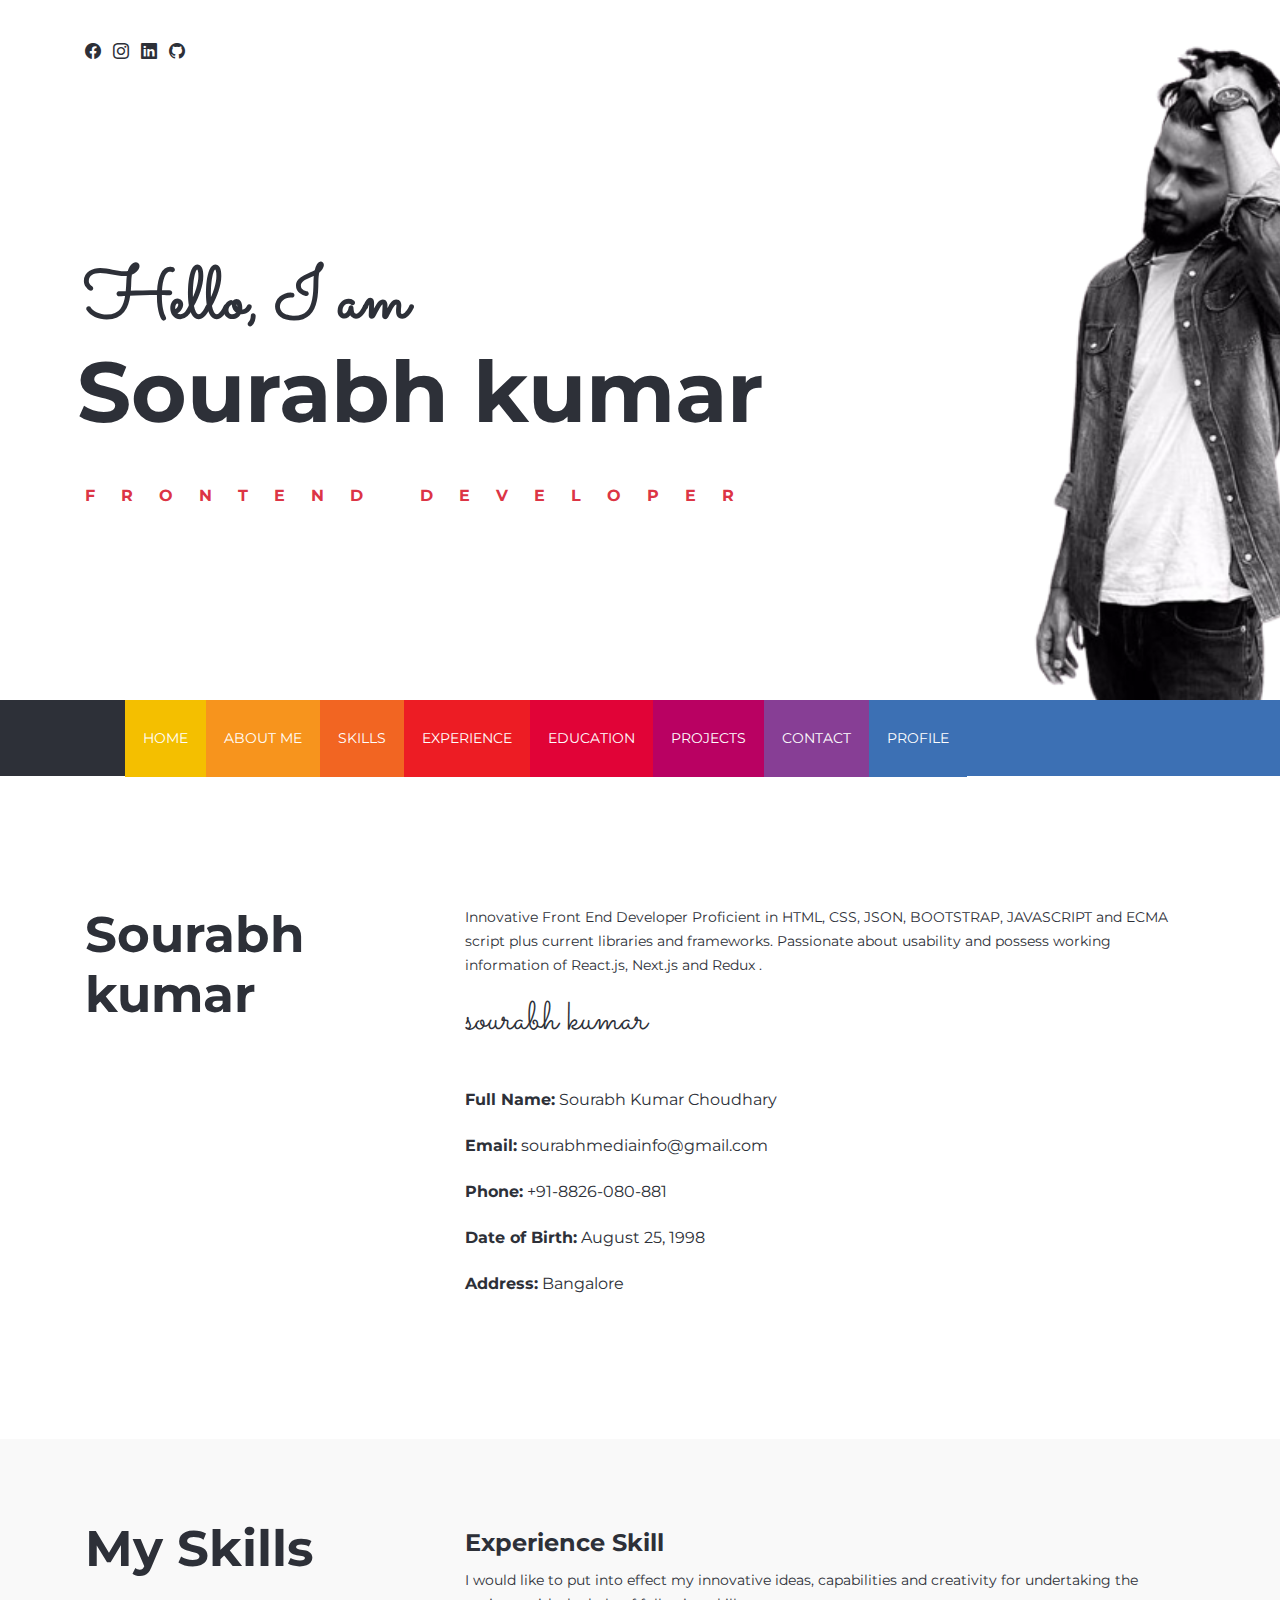
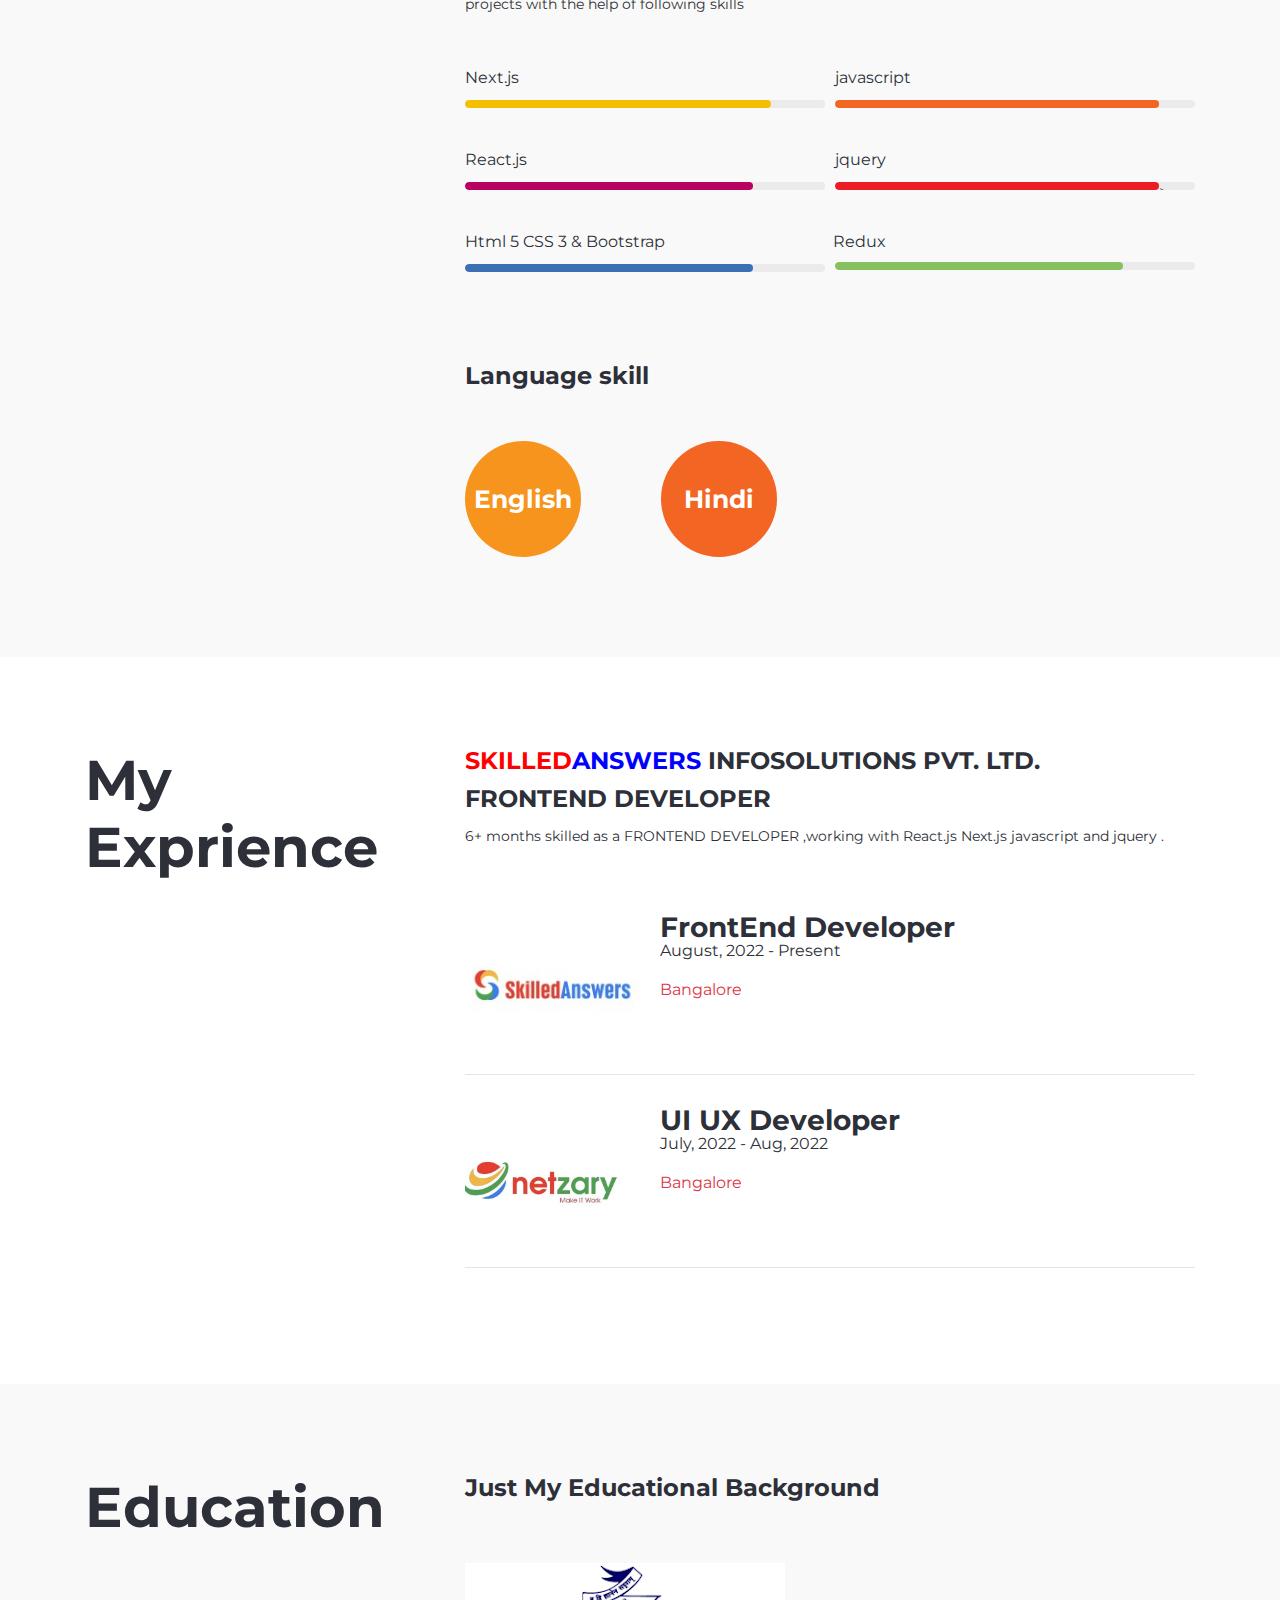
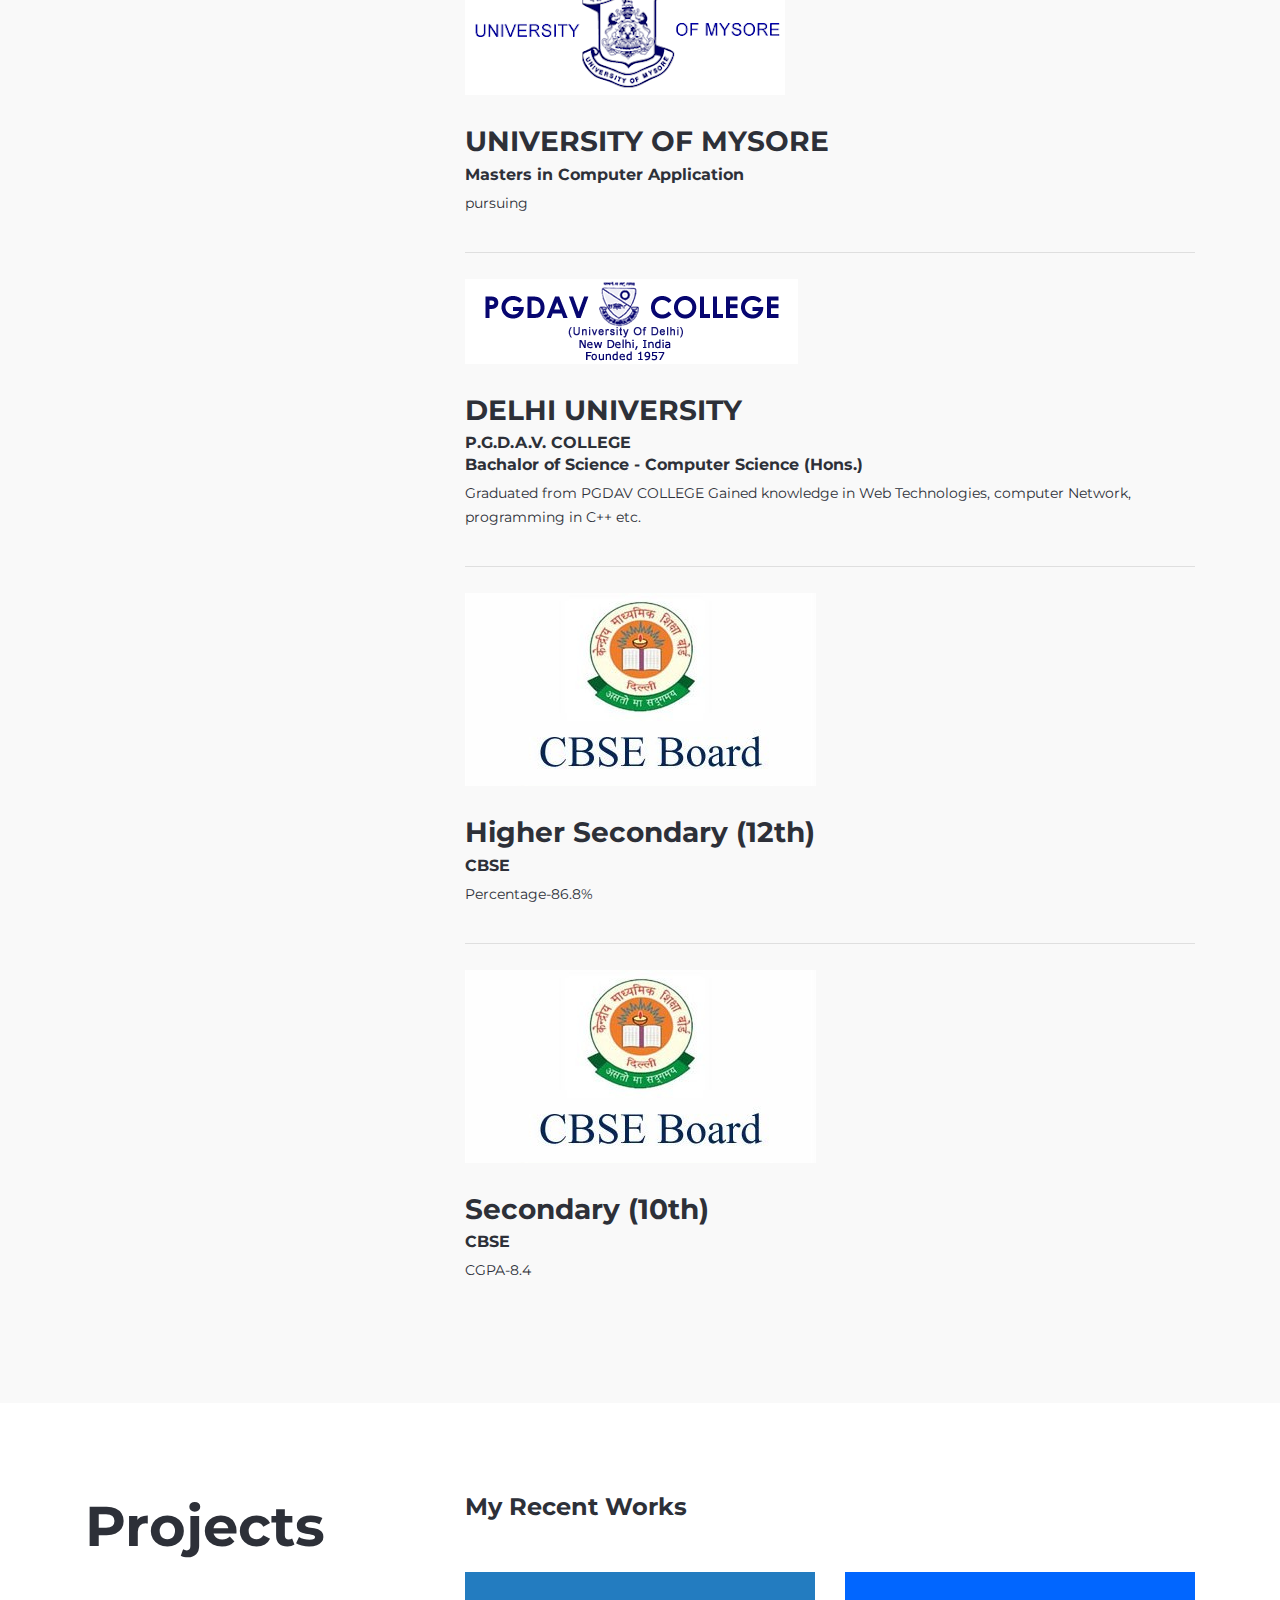
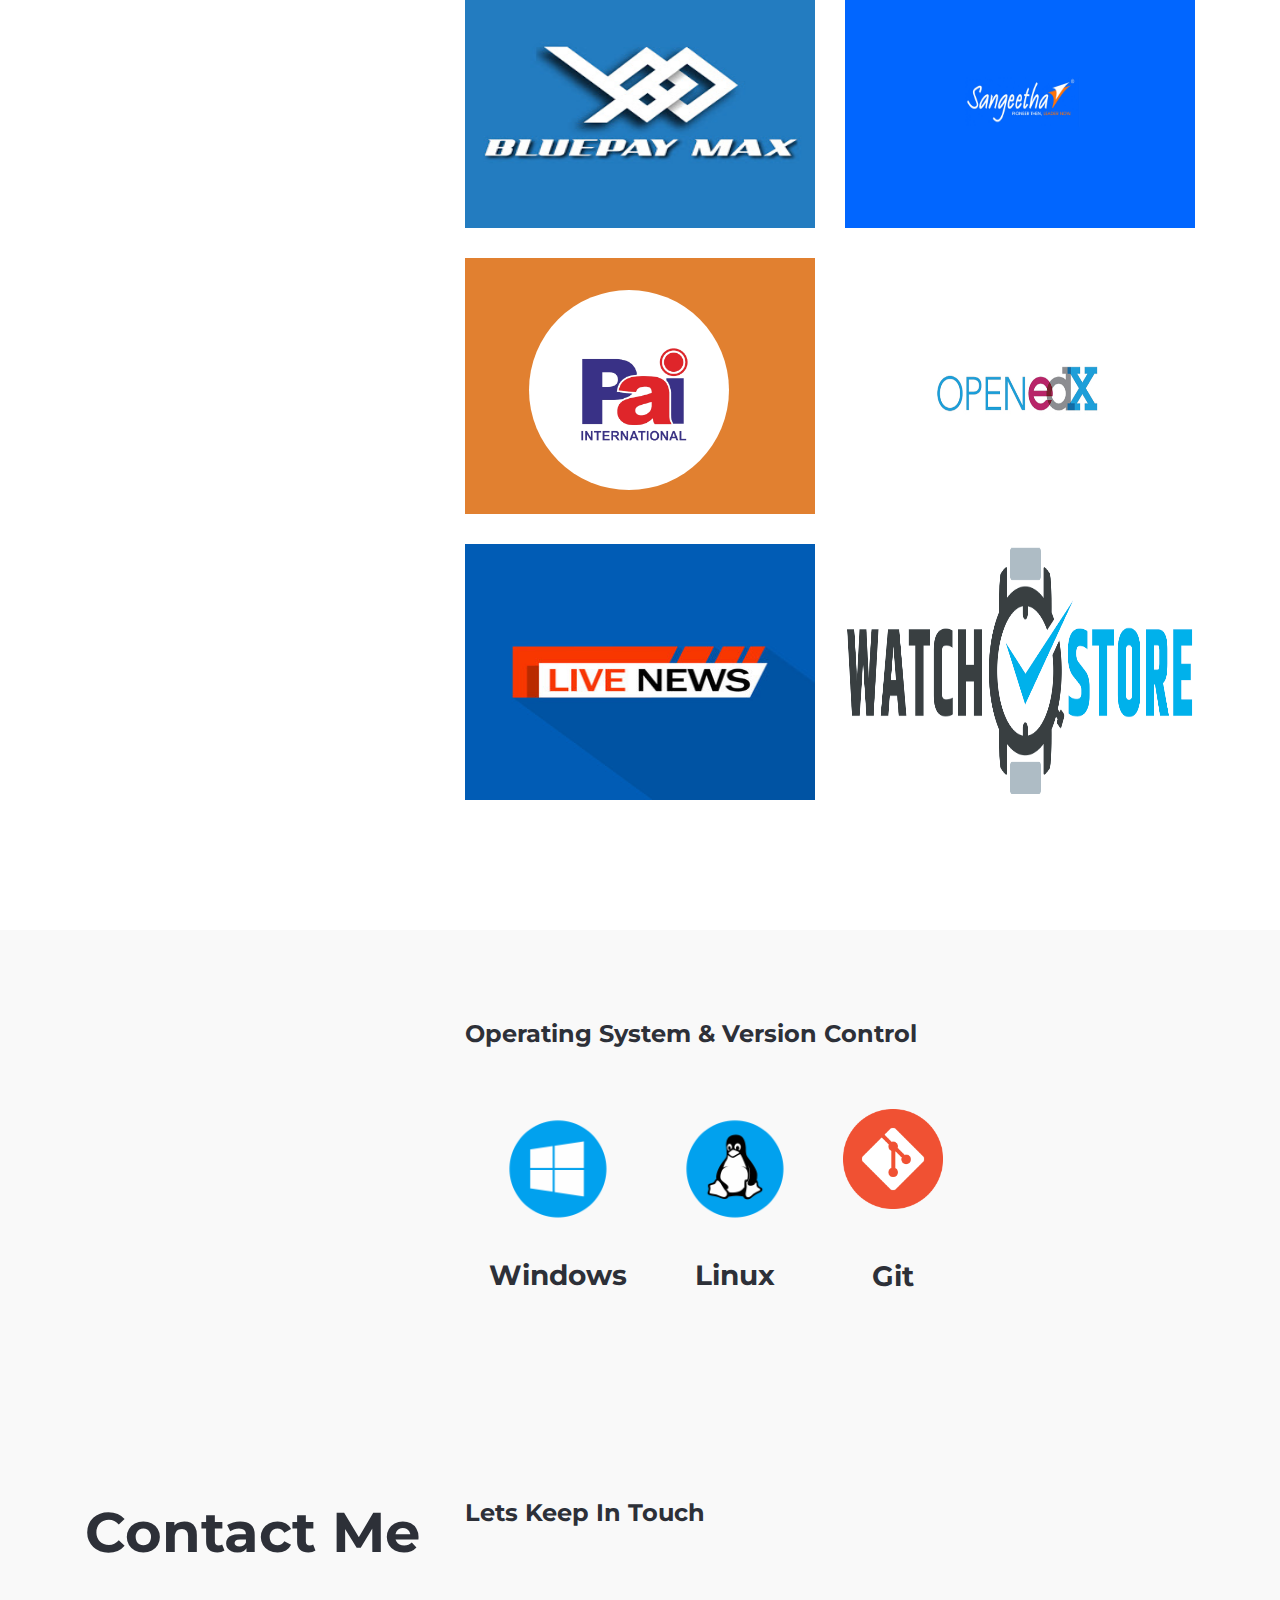
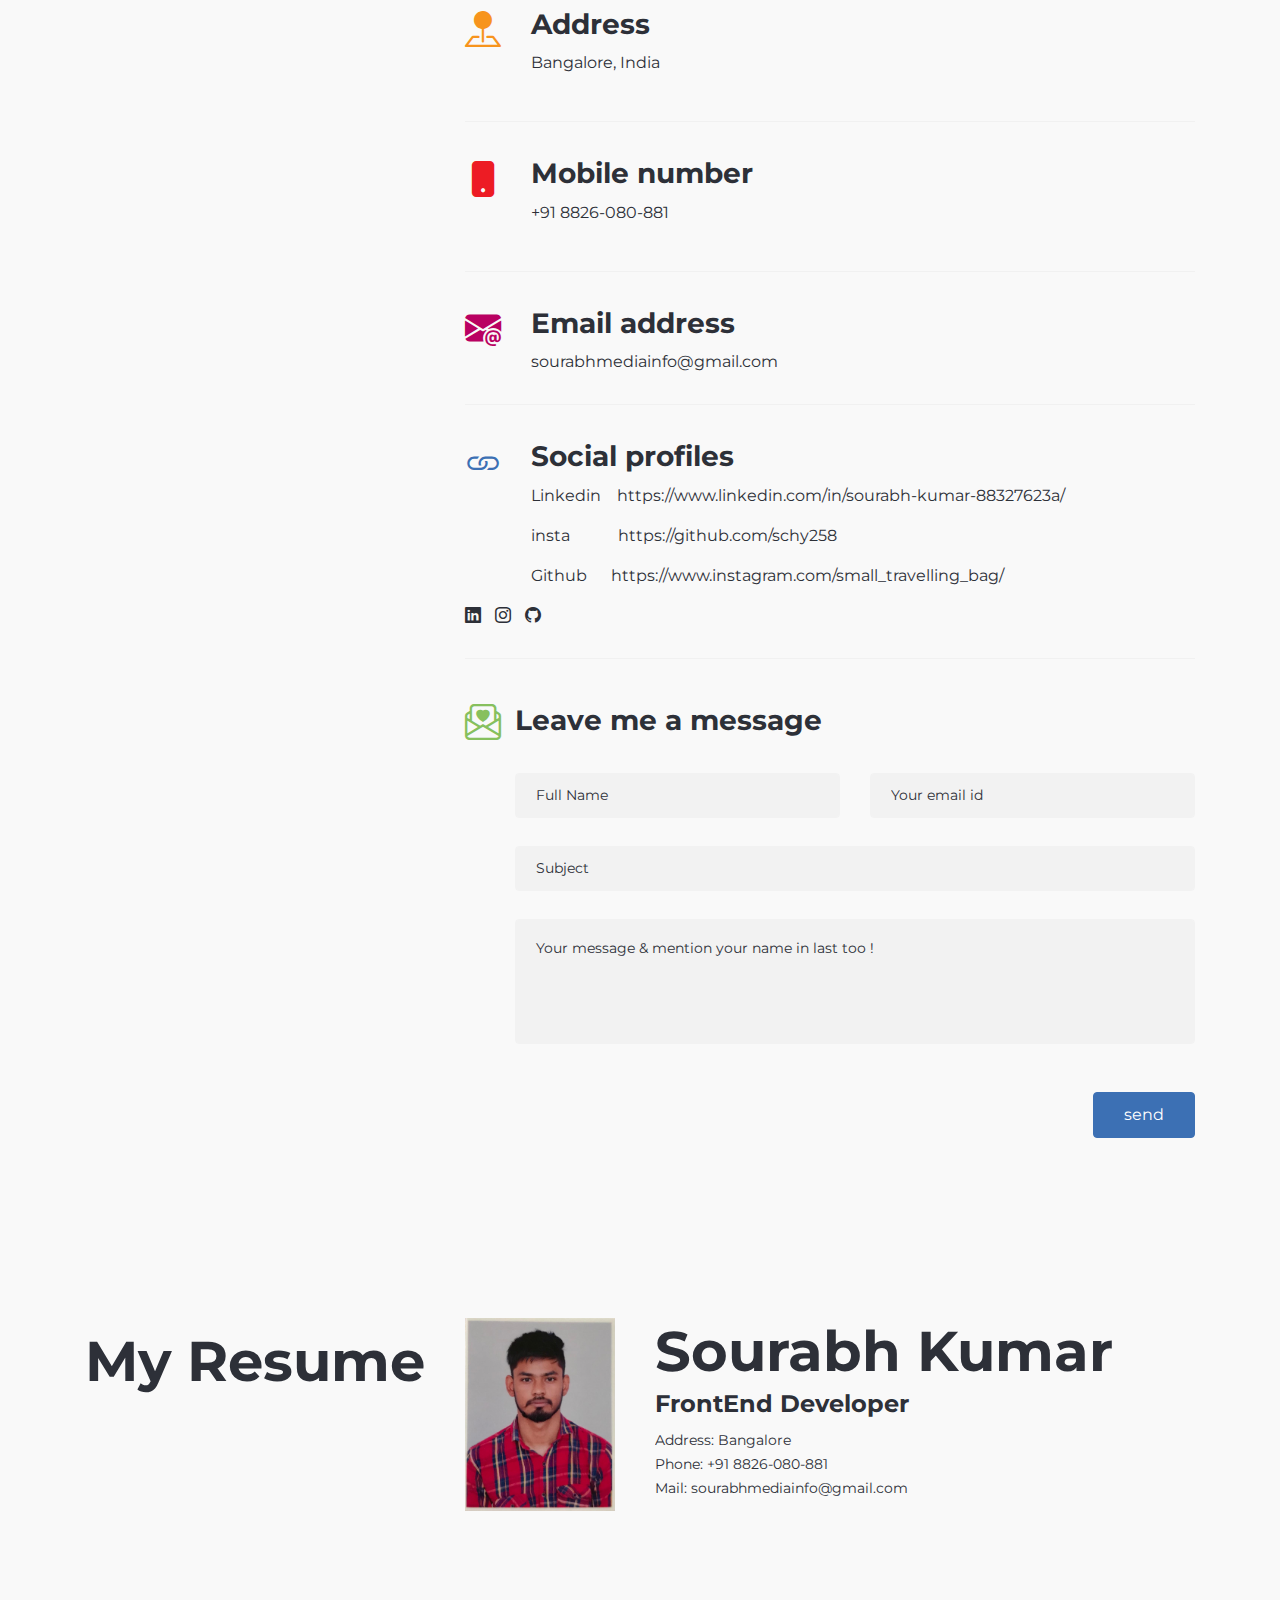
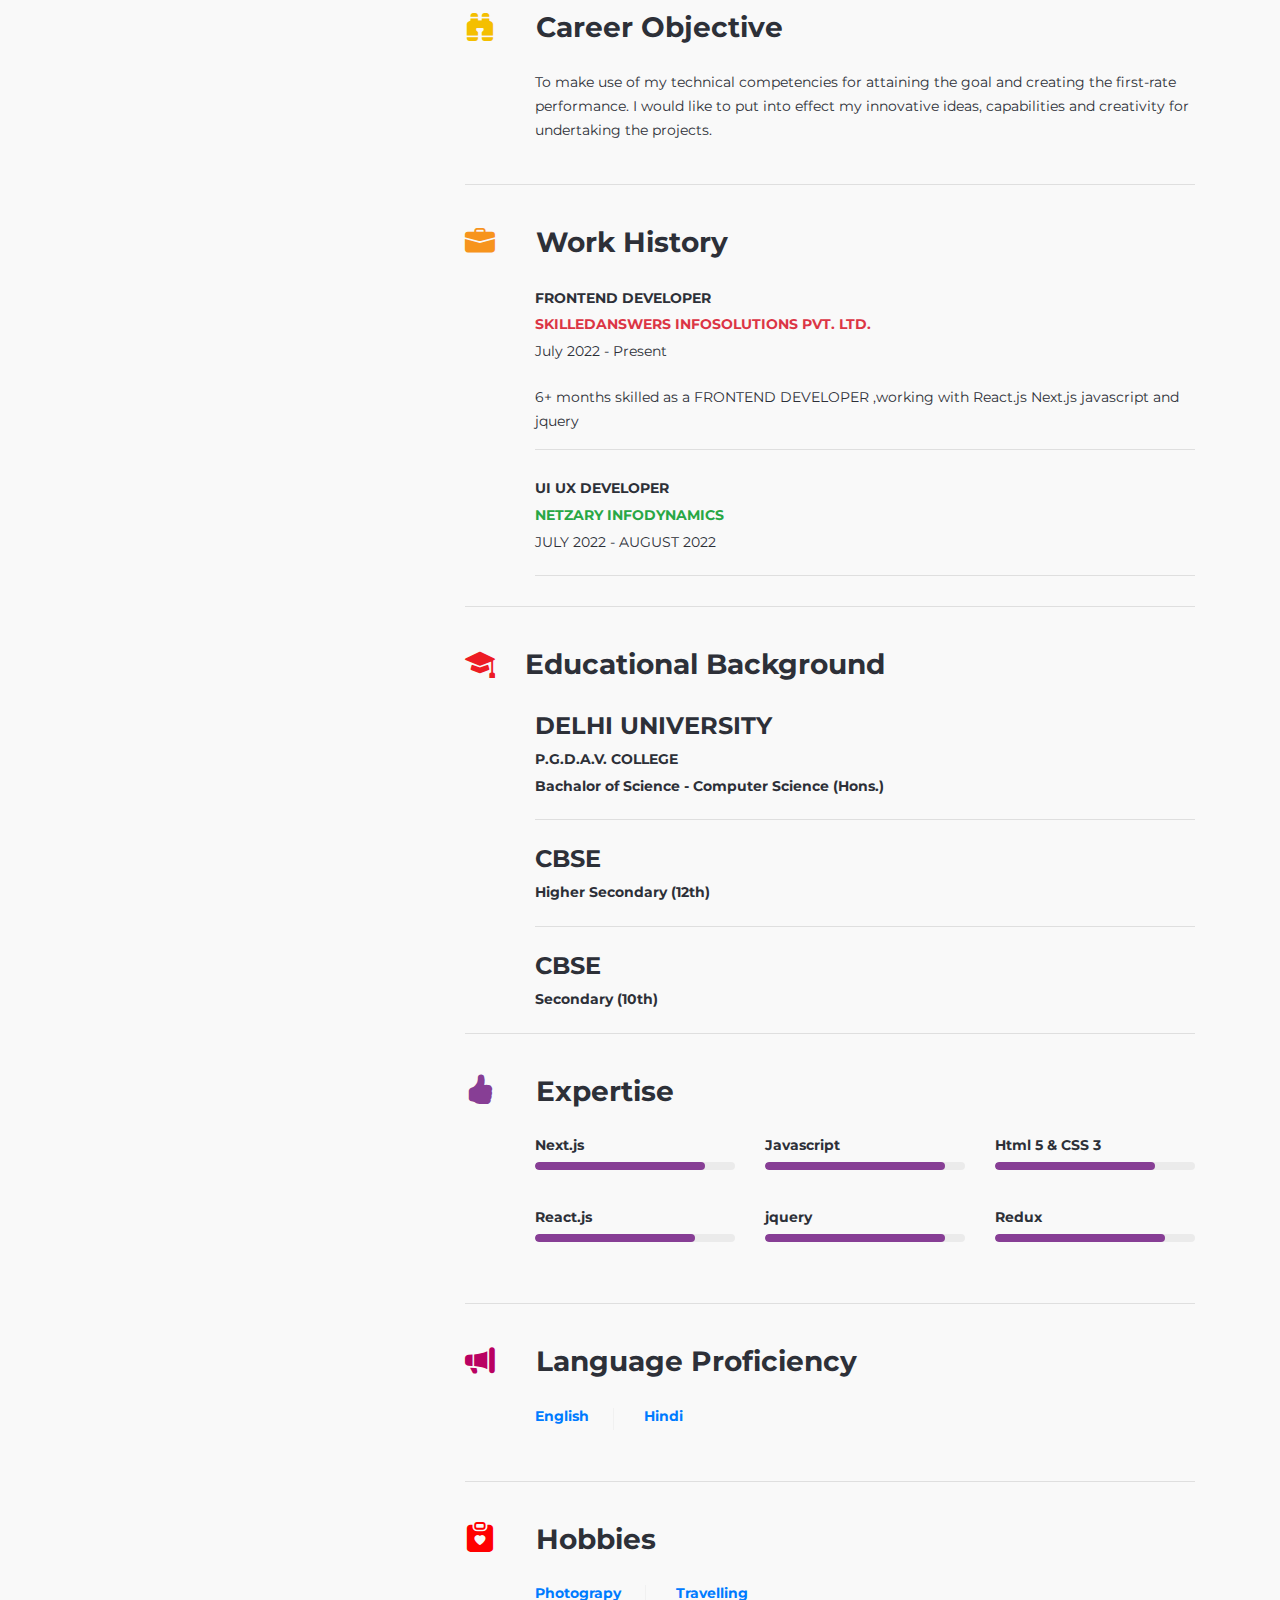
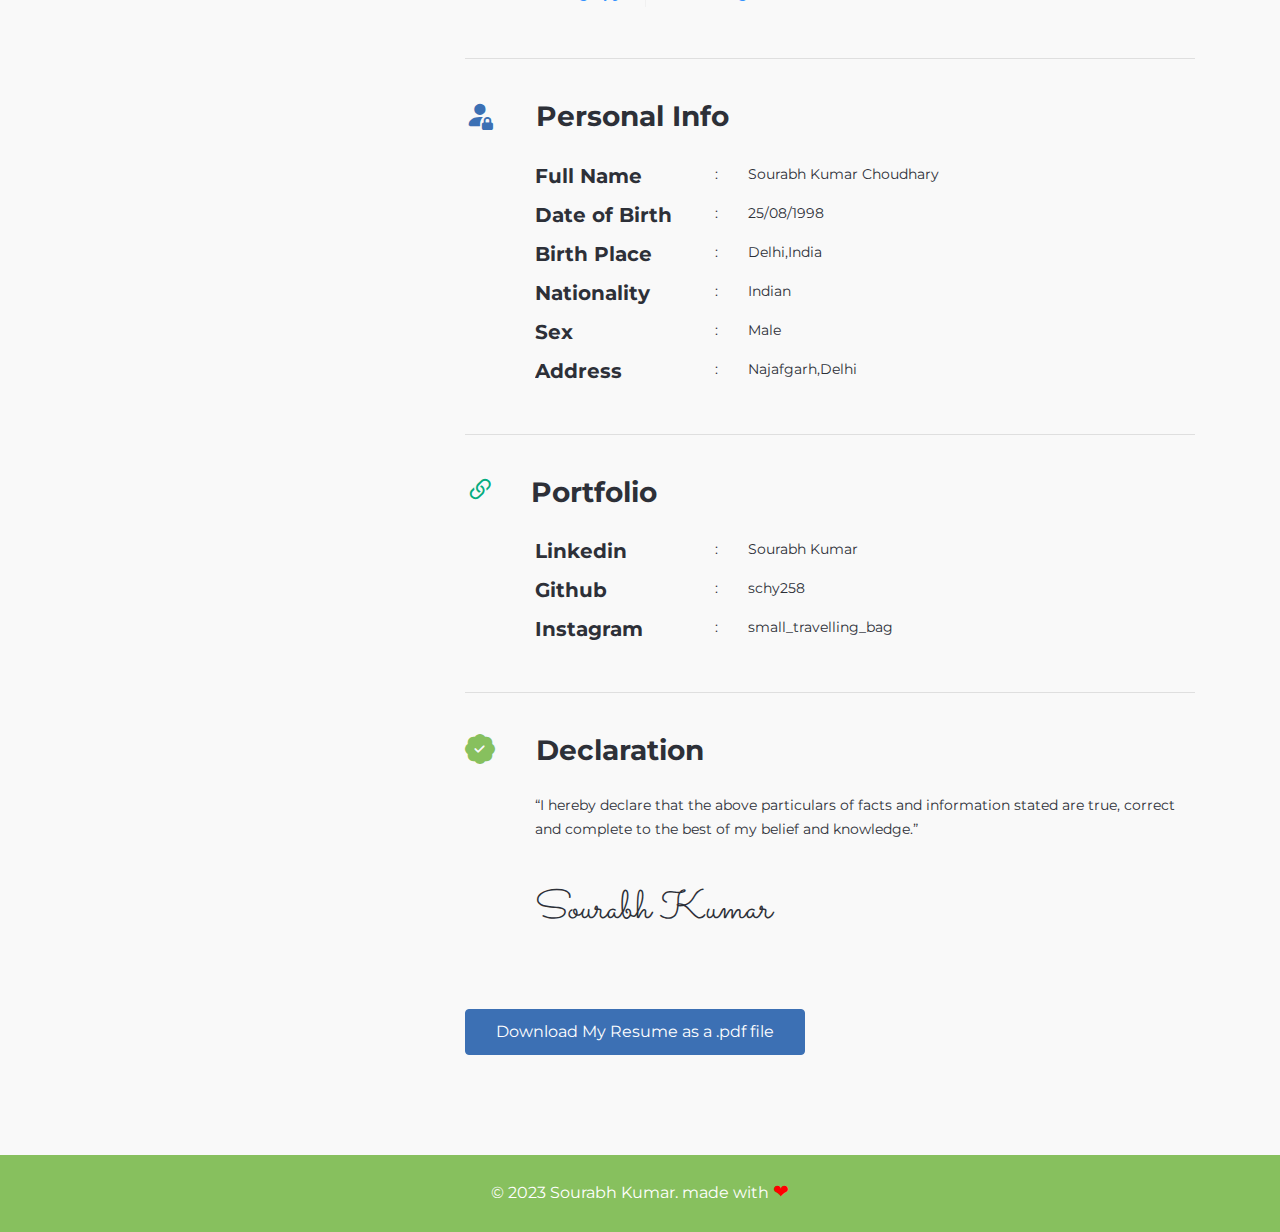
==== commit 98d1879d: "education added" ====
--- a/index.html
+++ b/index.html
@@ -361,6 +361,20 @@
                     aliqua. Ut enim ad minim veniam.
                   </p> -->
                 </div>
+                <div class="education-info">
+                  <img
+                    class="img-fluid"
+                    src="images/education/5.png"
+                    alt="Image"
+                  />
+                  <h3>UNIVERSITY OF MYSORE</h3>
+                  <h5>Masters in Computer Application</h5>
+                  <!-- <h6>Passout Year - 2020</h6> -->
+                  <p>
+                   pursuing
+                  </p>
+                </div>
+                <hr />
                 <div class="education-info">
                   <img
                     class="img-fluid"
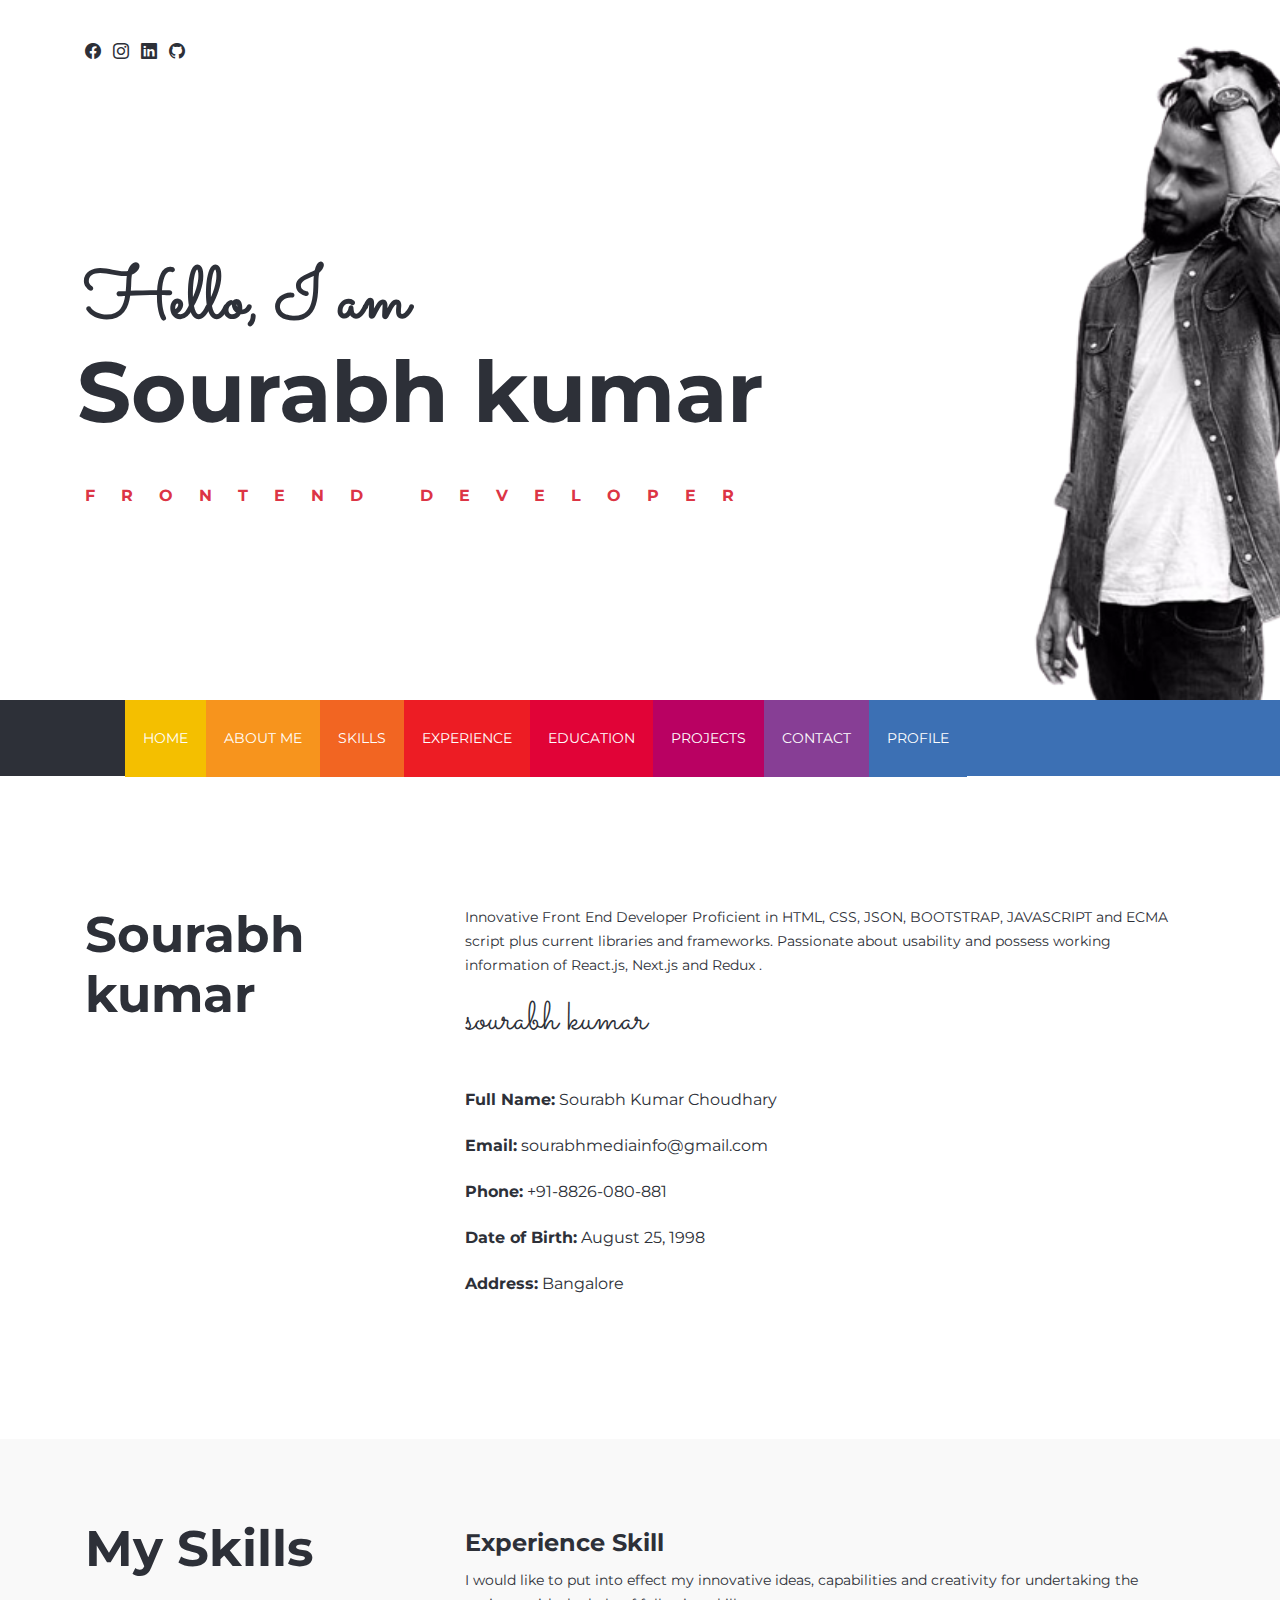
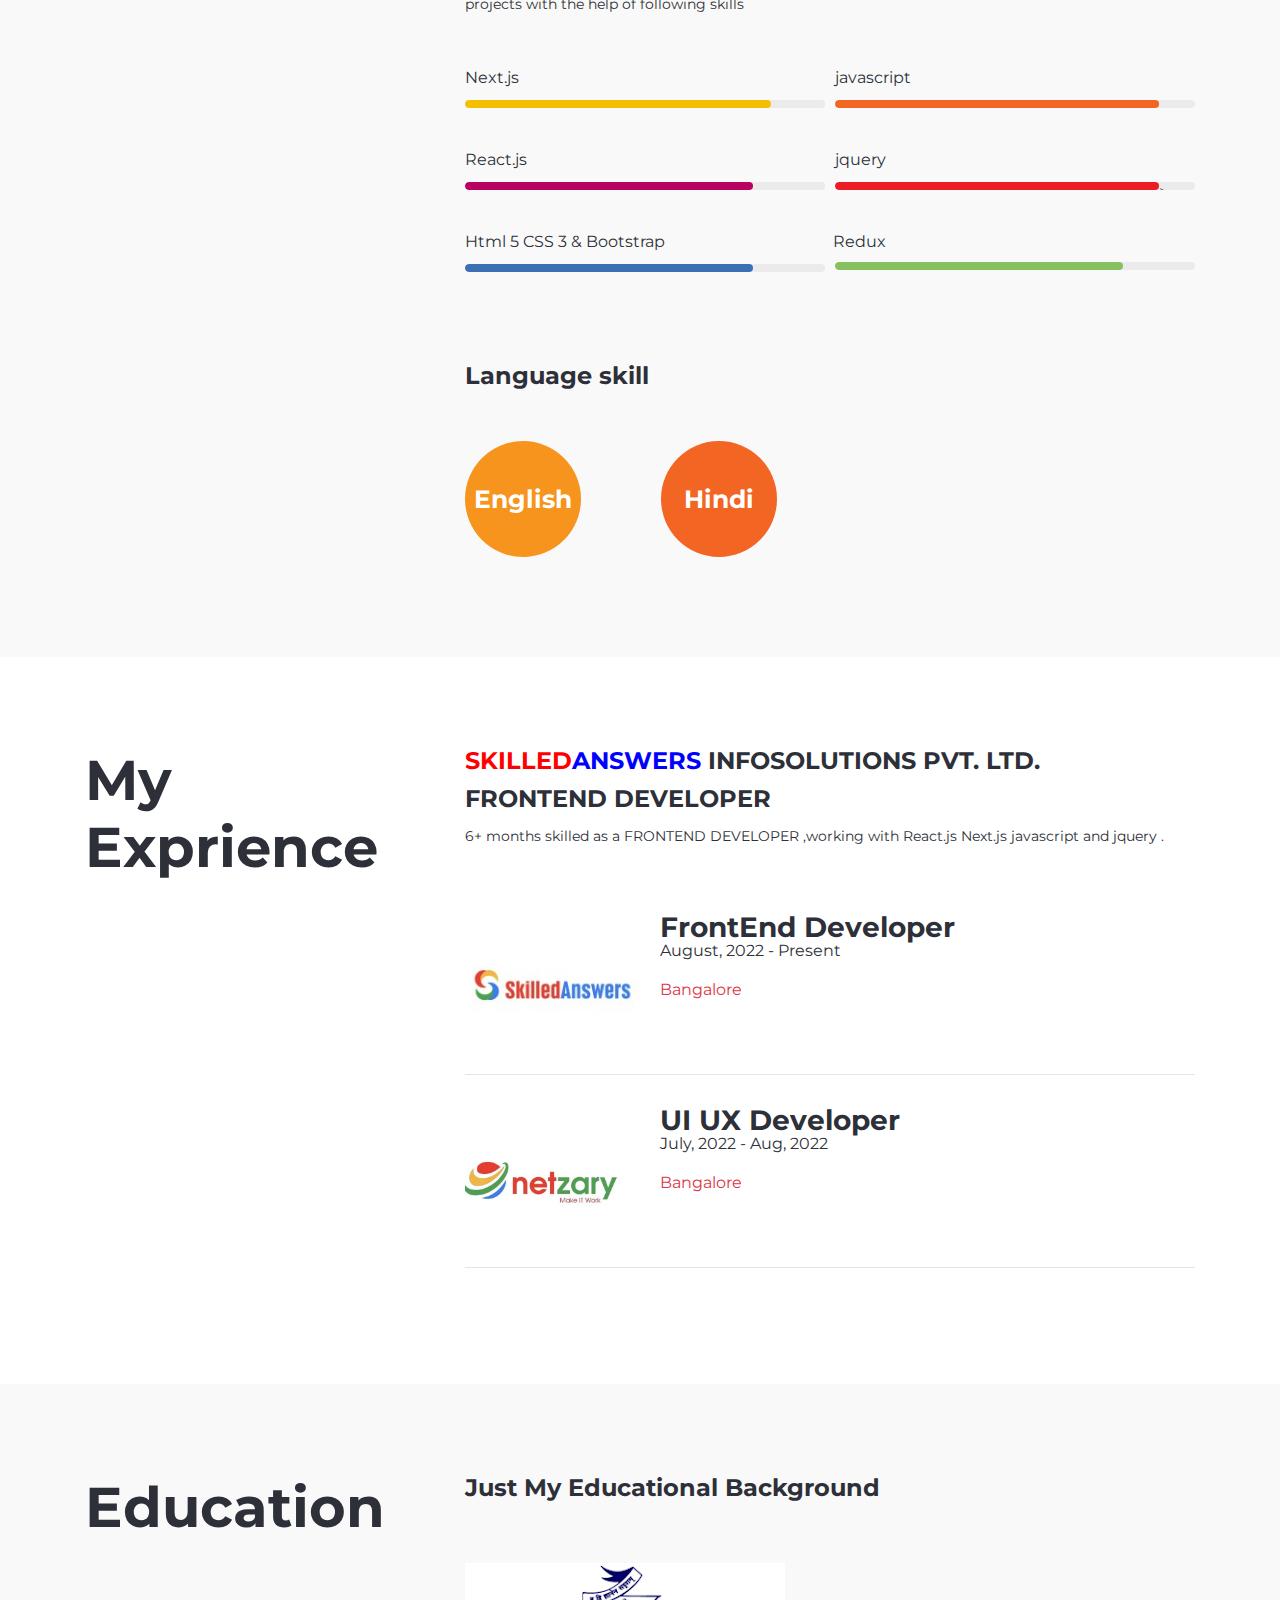
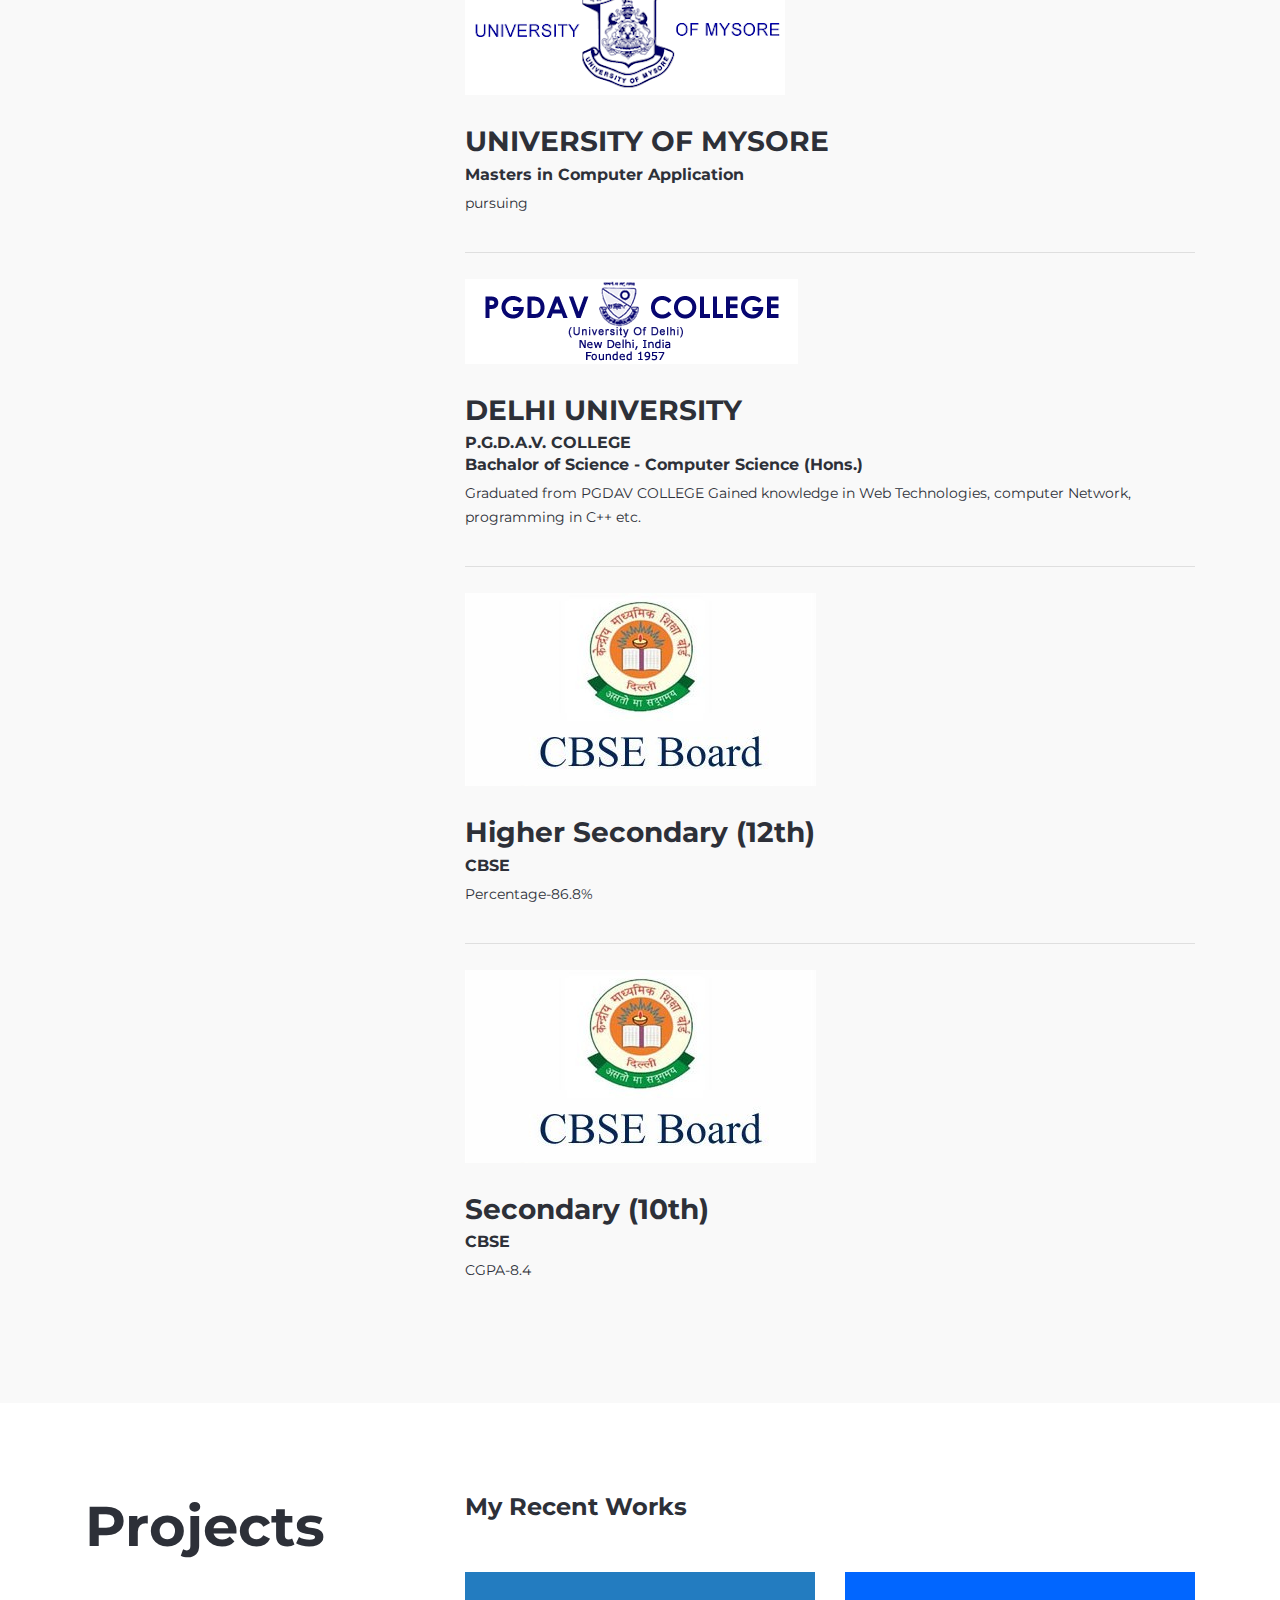
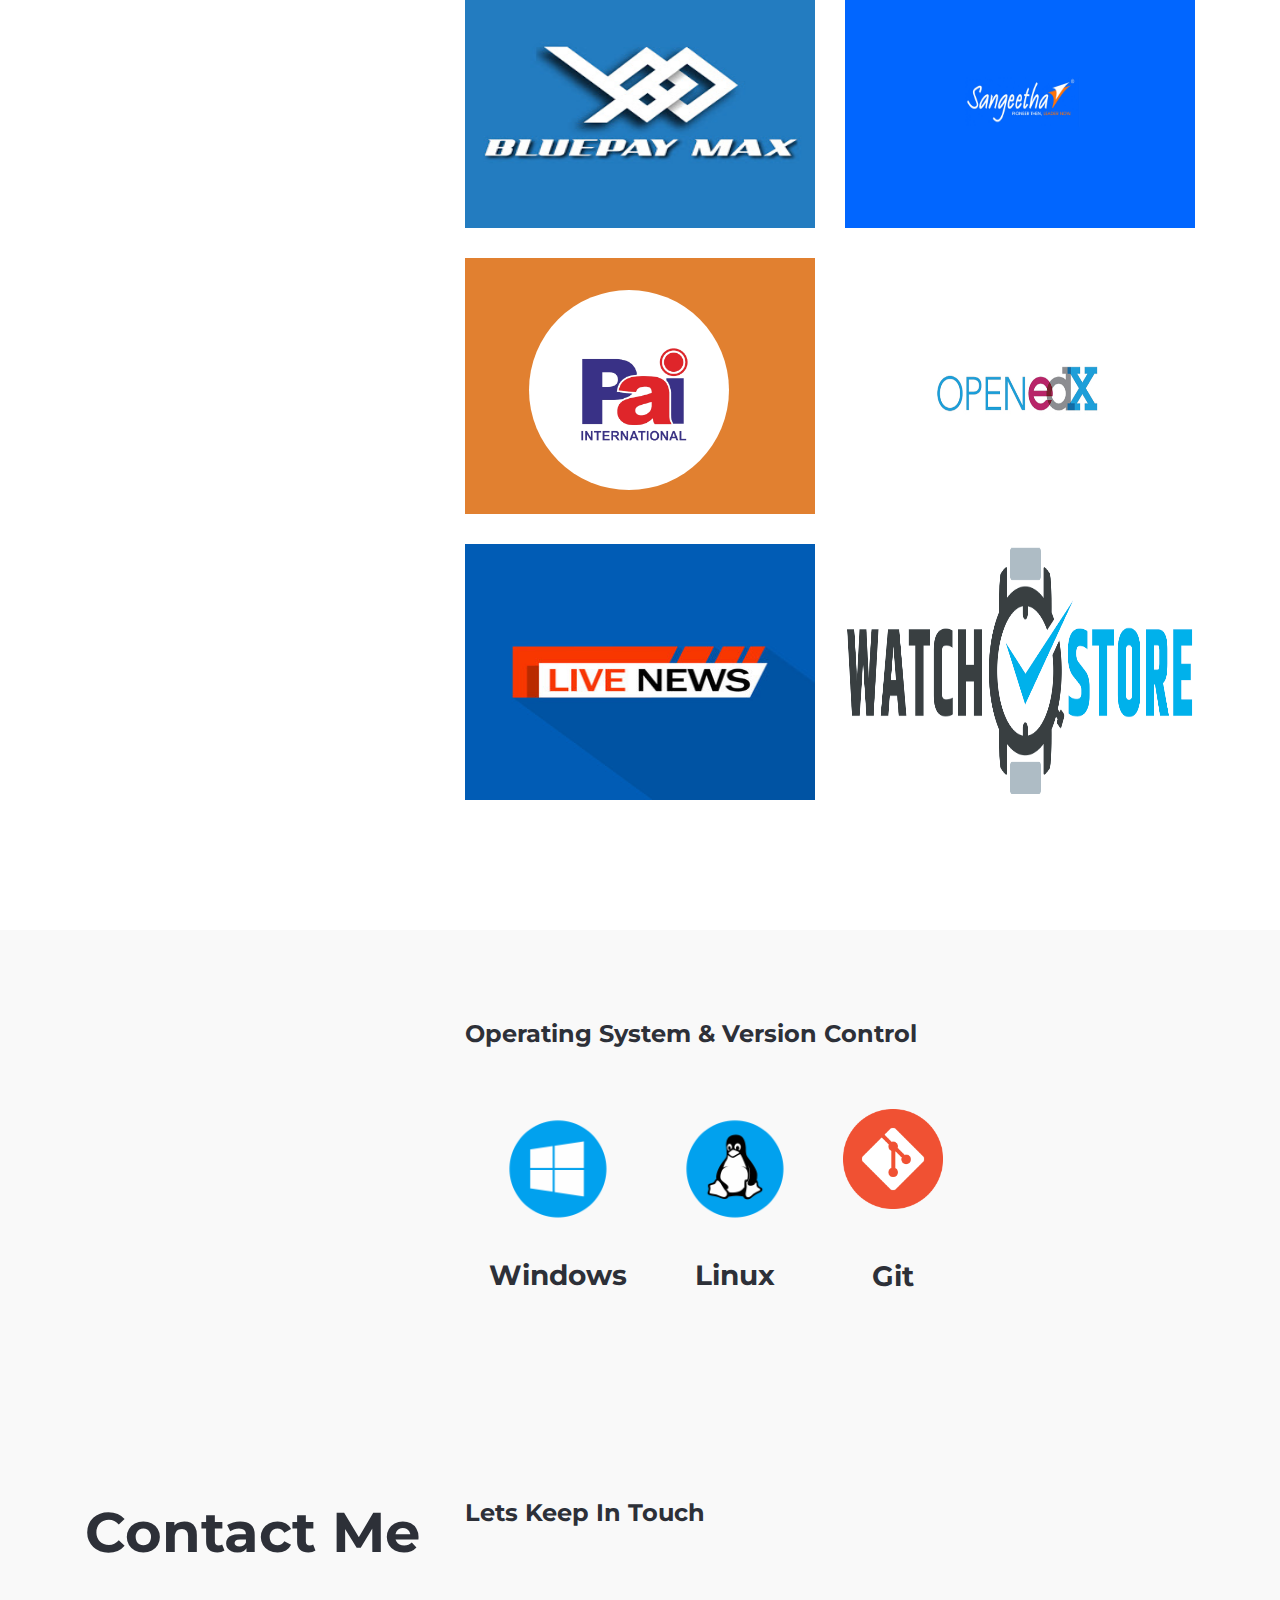
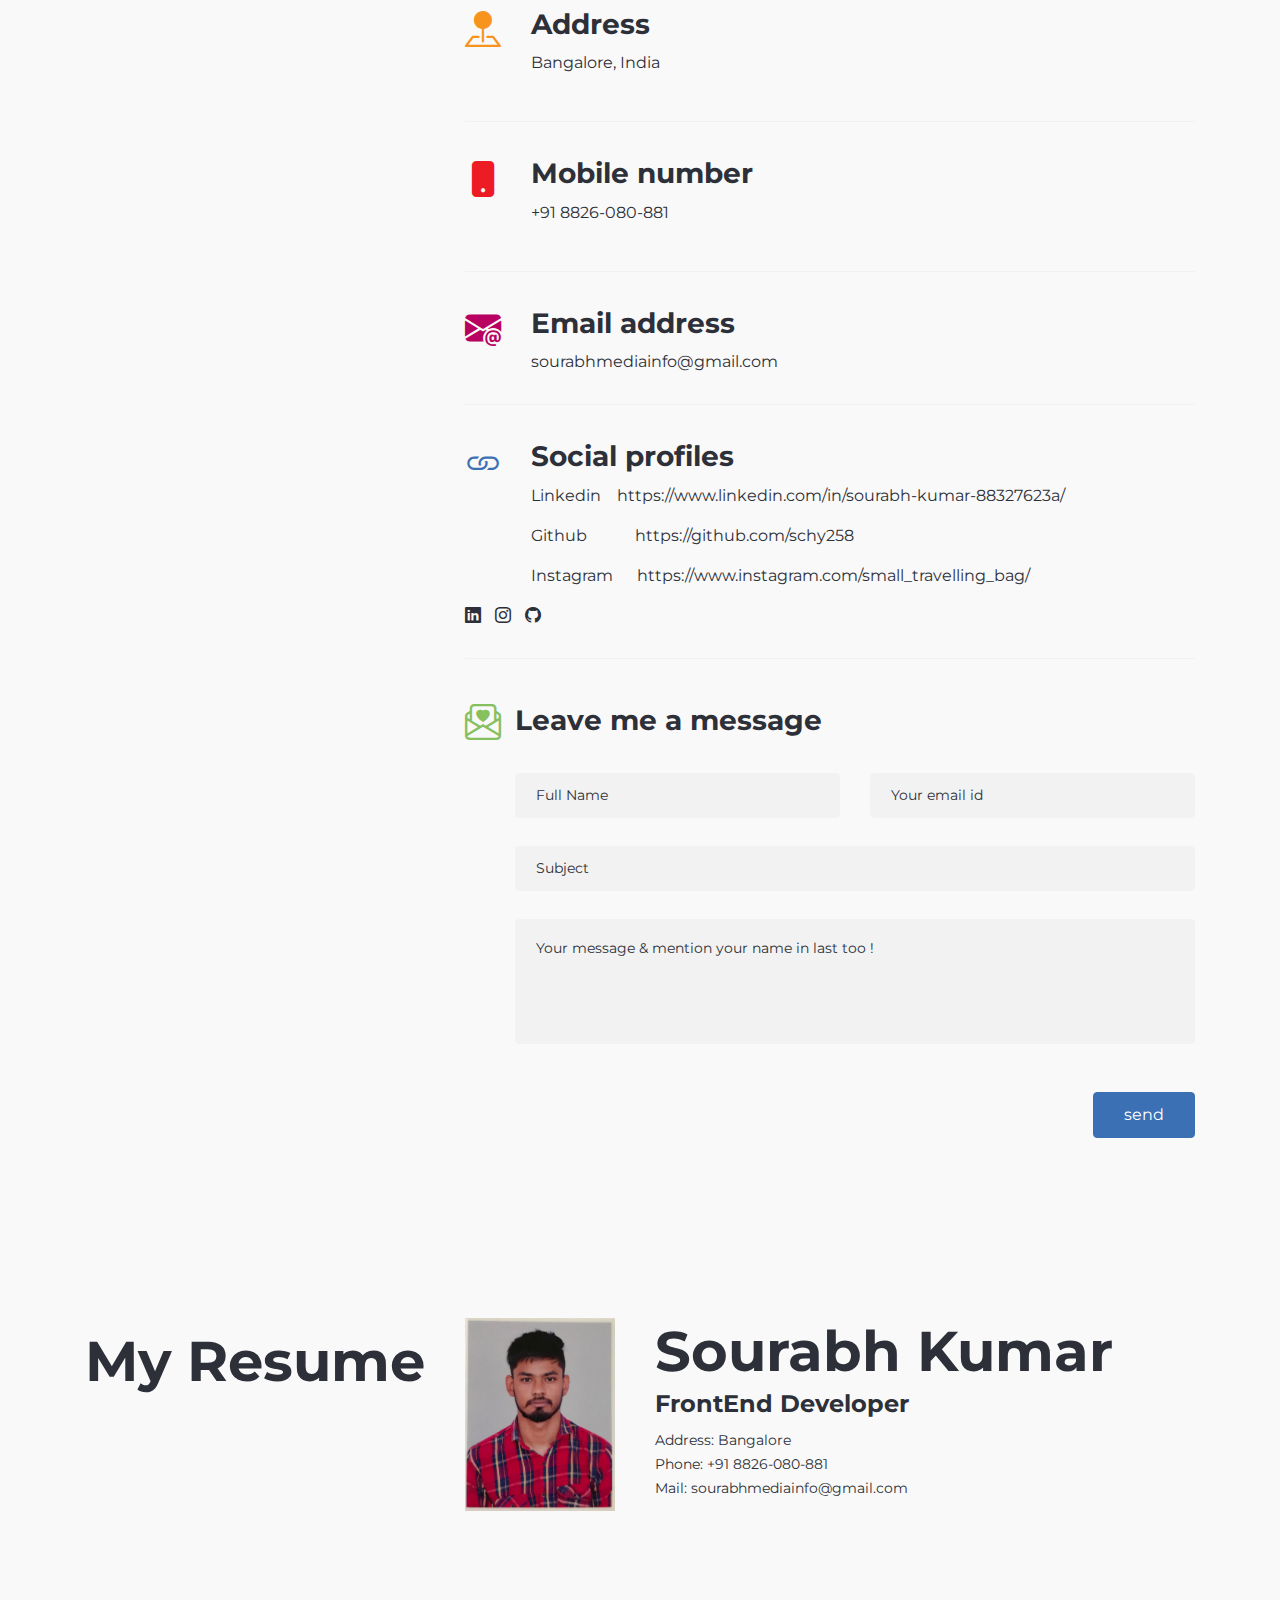
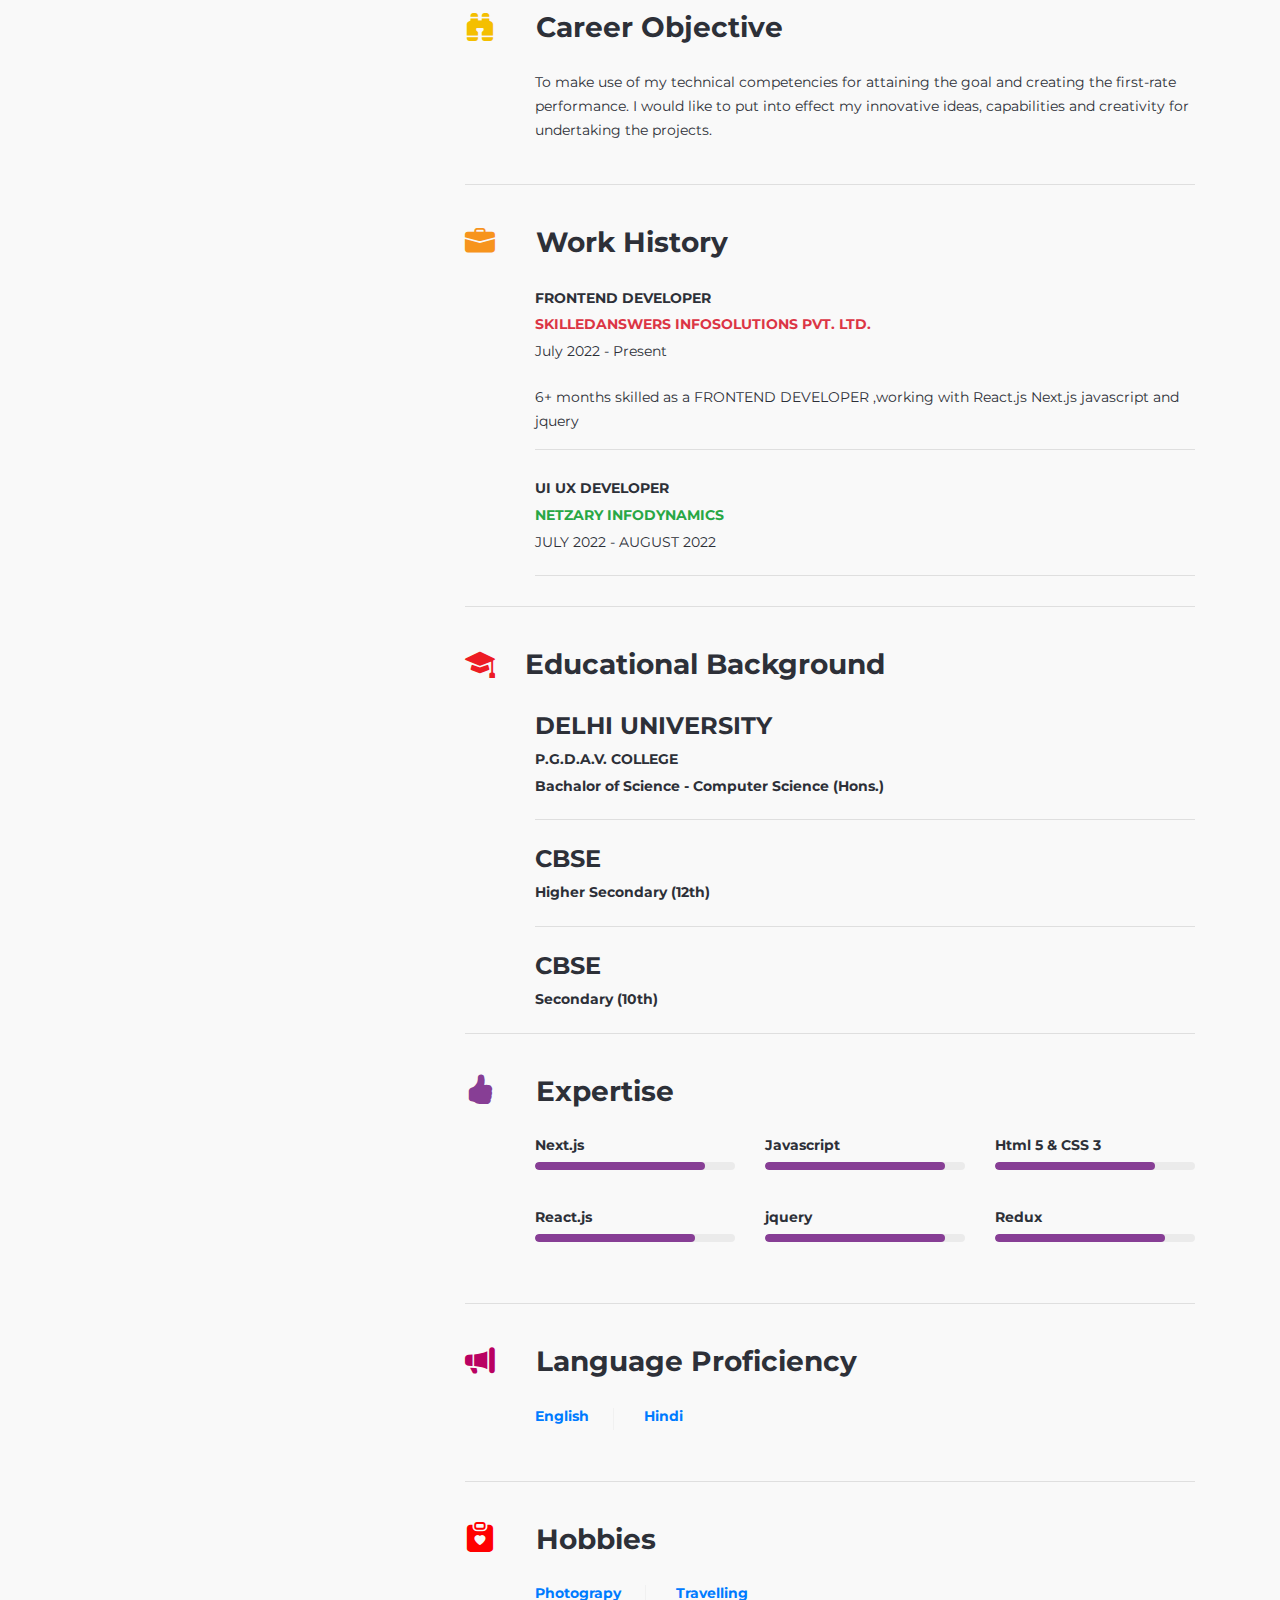
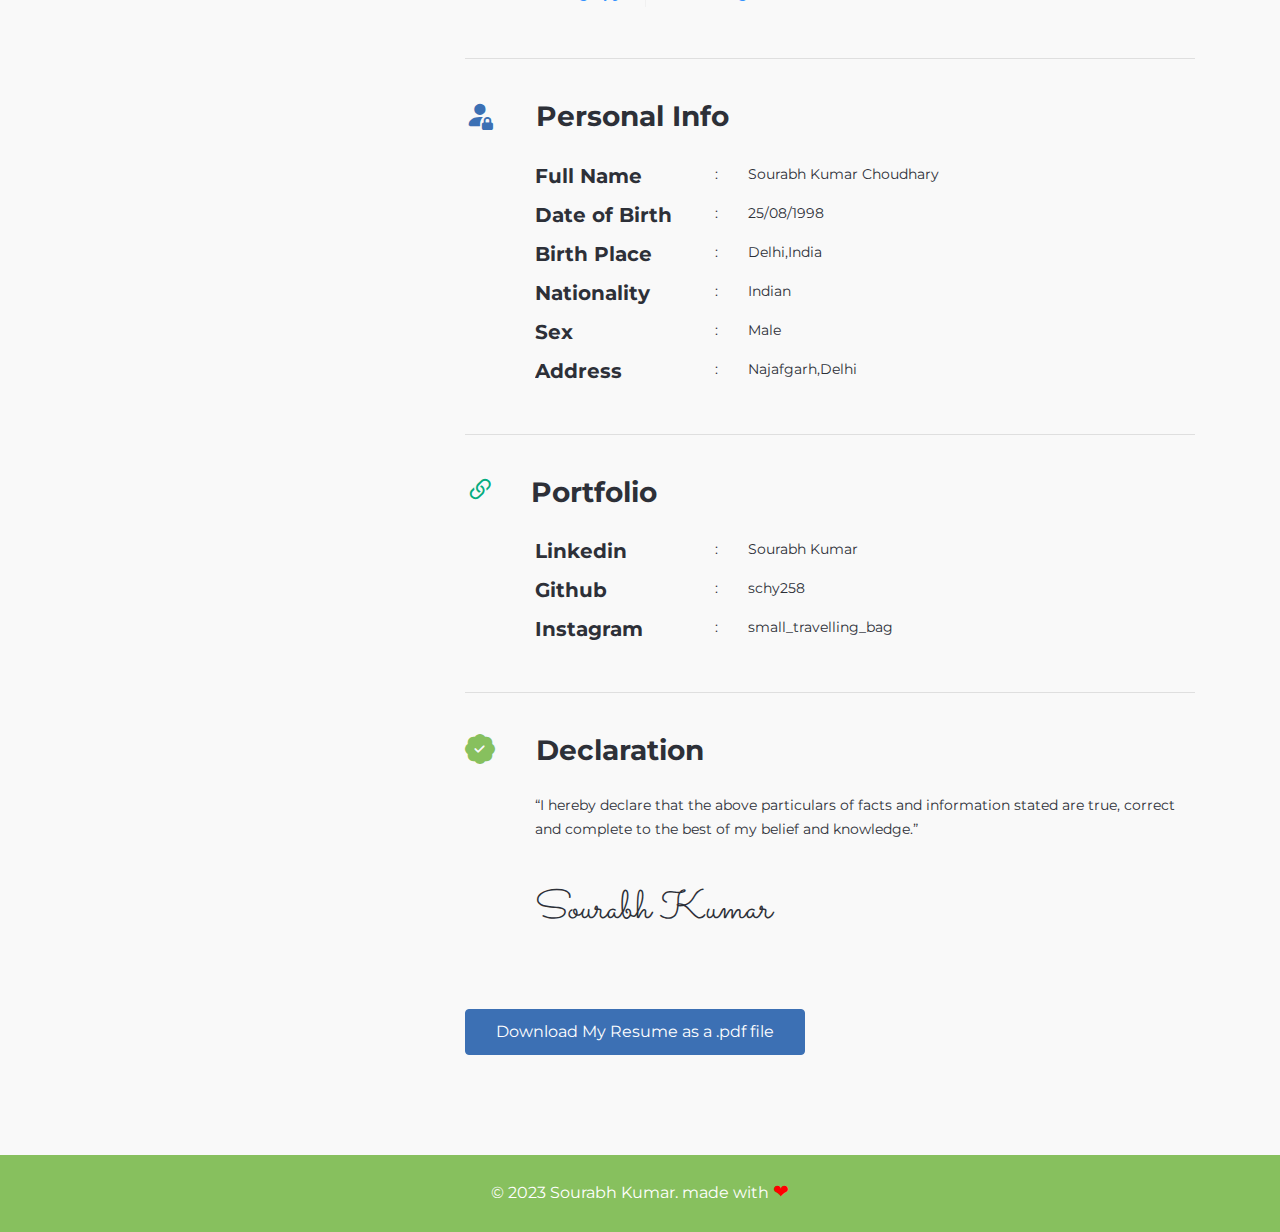
==== commit 58455668: "links added" ====
--- a/index.html
+++ b/index.html
@@ -666,8 +666,8 @@
                       <h3>Social profiles</h3>
                       <div style="display: flex;flex-direction: column;">
                         <p>Linkedin<a class="mx-3" href="https://www.linkedin.com/in/sourabh-kumar-88327623a/">https://www.linkedin.com/in/sourabh-kumar-88327623a/</a></p>
-                        <p>insta<a class="mx-5" href="https://github.com/schy258">https://github.com/schy258</a></p>
-                        <p>Github<a class="mx-4" href="https://www.instagram.com/small_travelling_bag/">https://www.instagram.com/small_travelling_bag/</a></p>
+                        <p>Github<a class="mx-5" href="https://github.com/schy258">https://github.com/schy258</a></p>
+                        <p>Instagram<a class="mx-4" href="https://www.instagram.com/small_travelling_bag/">https://www.instagram.com/small_travelling_bag/</a></p>
                       </div>
                      
                       <ul class="social list-inline">
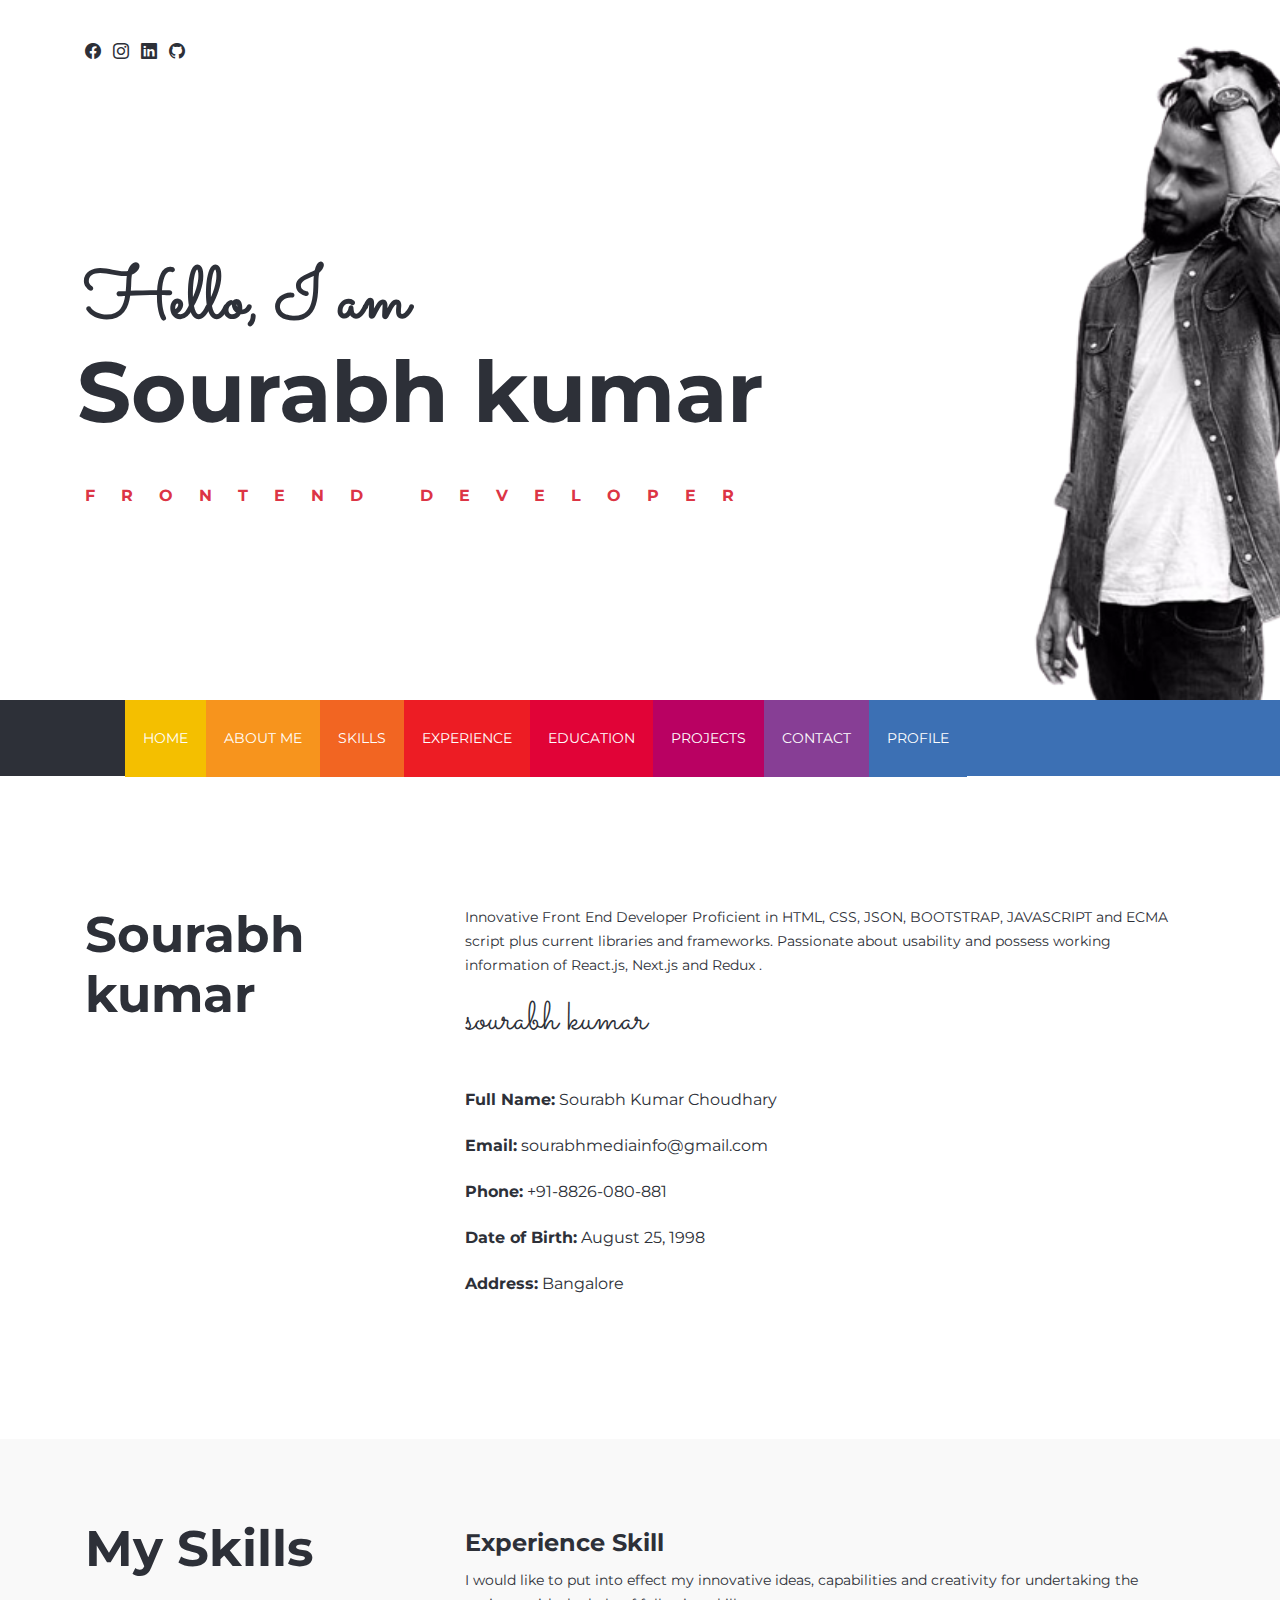
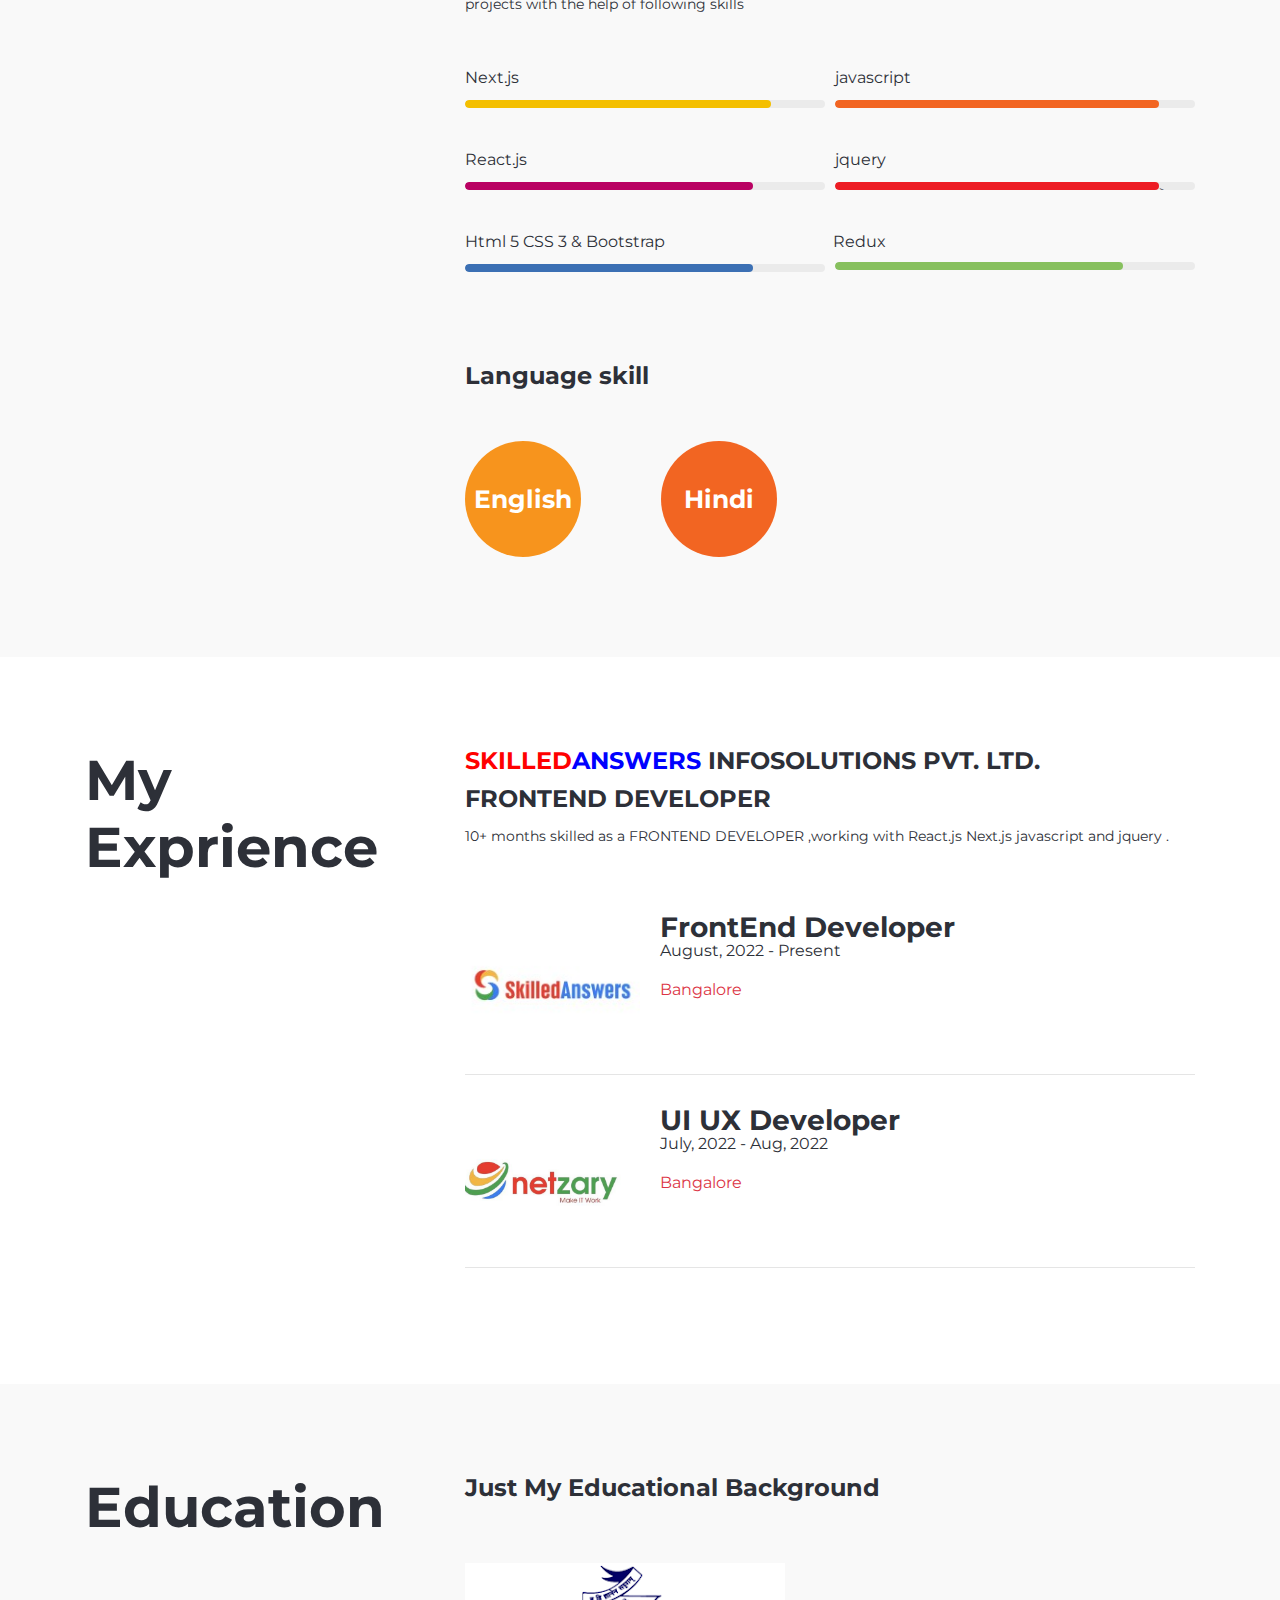
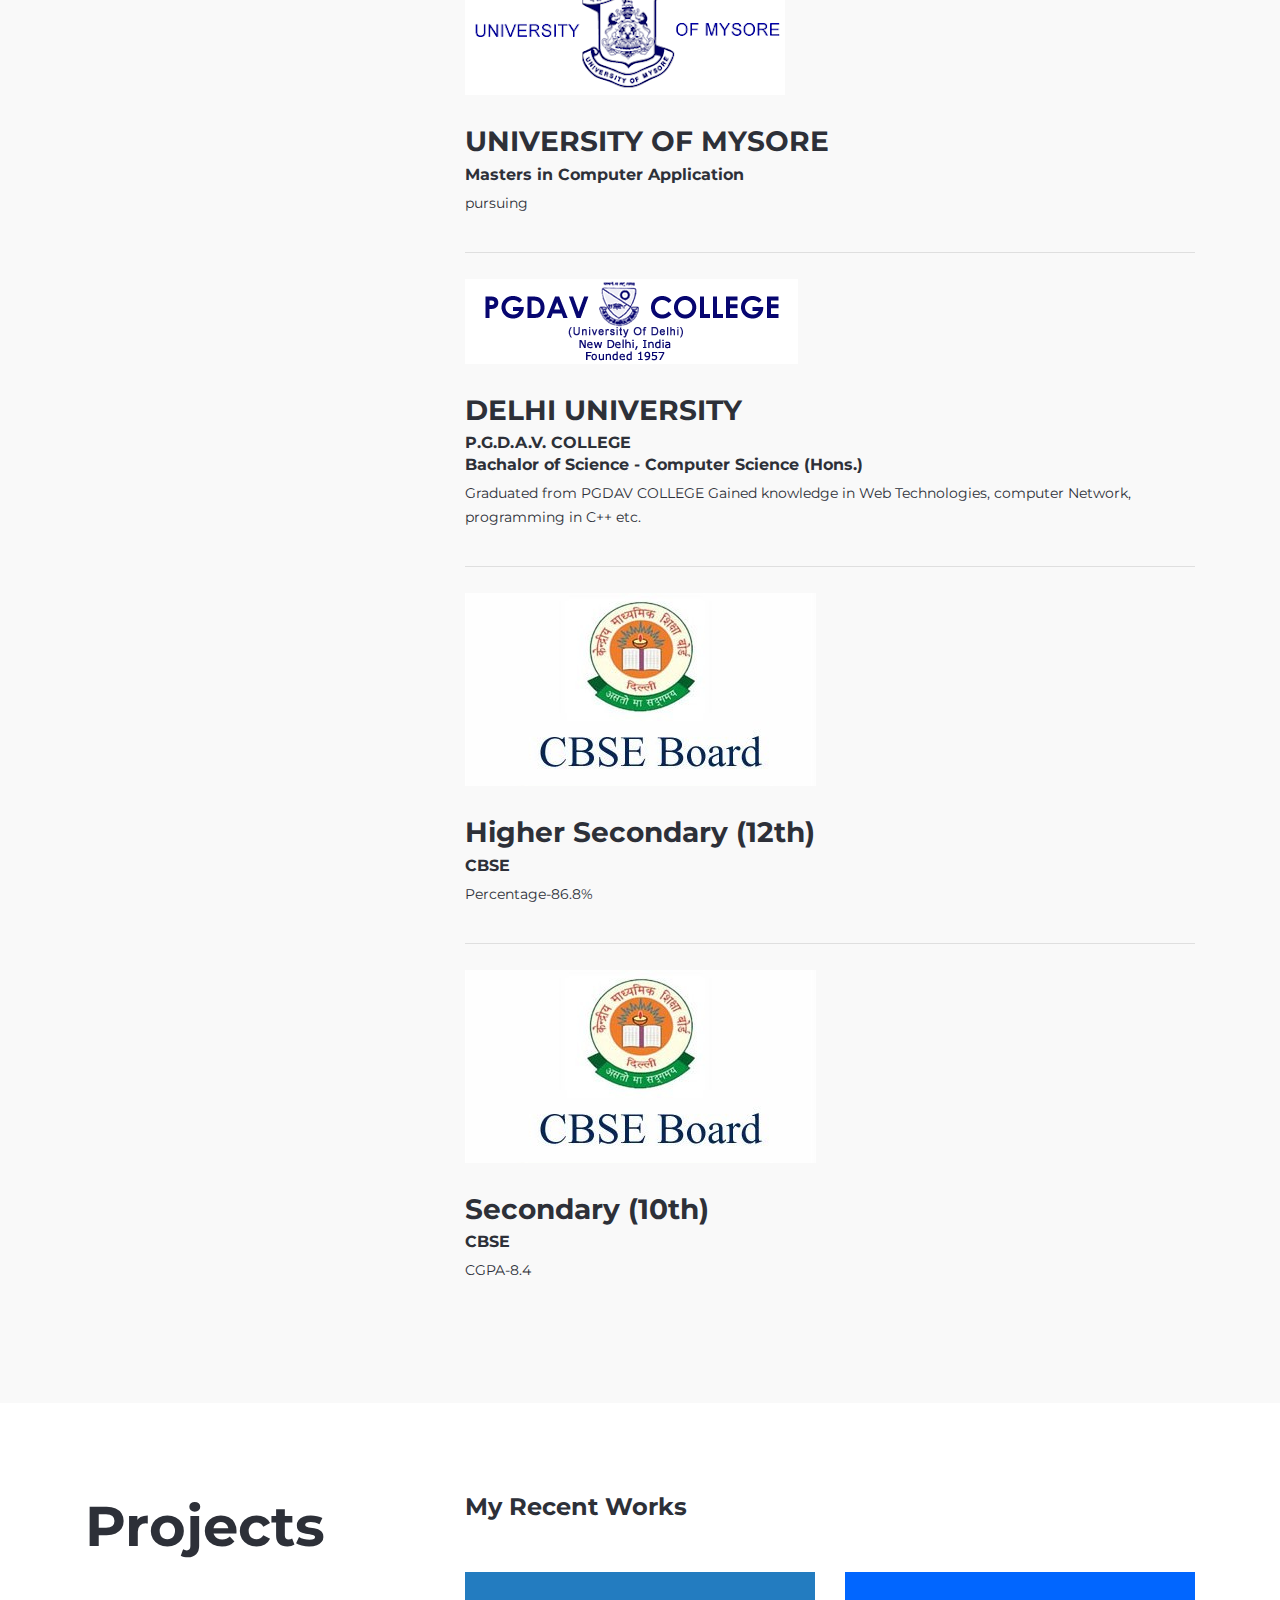
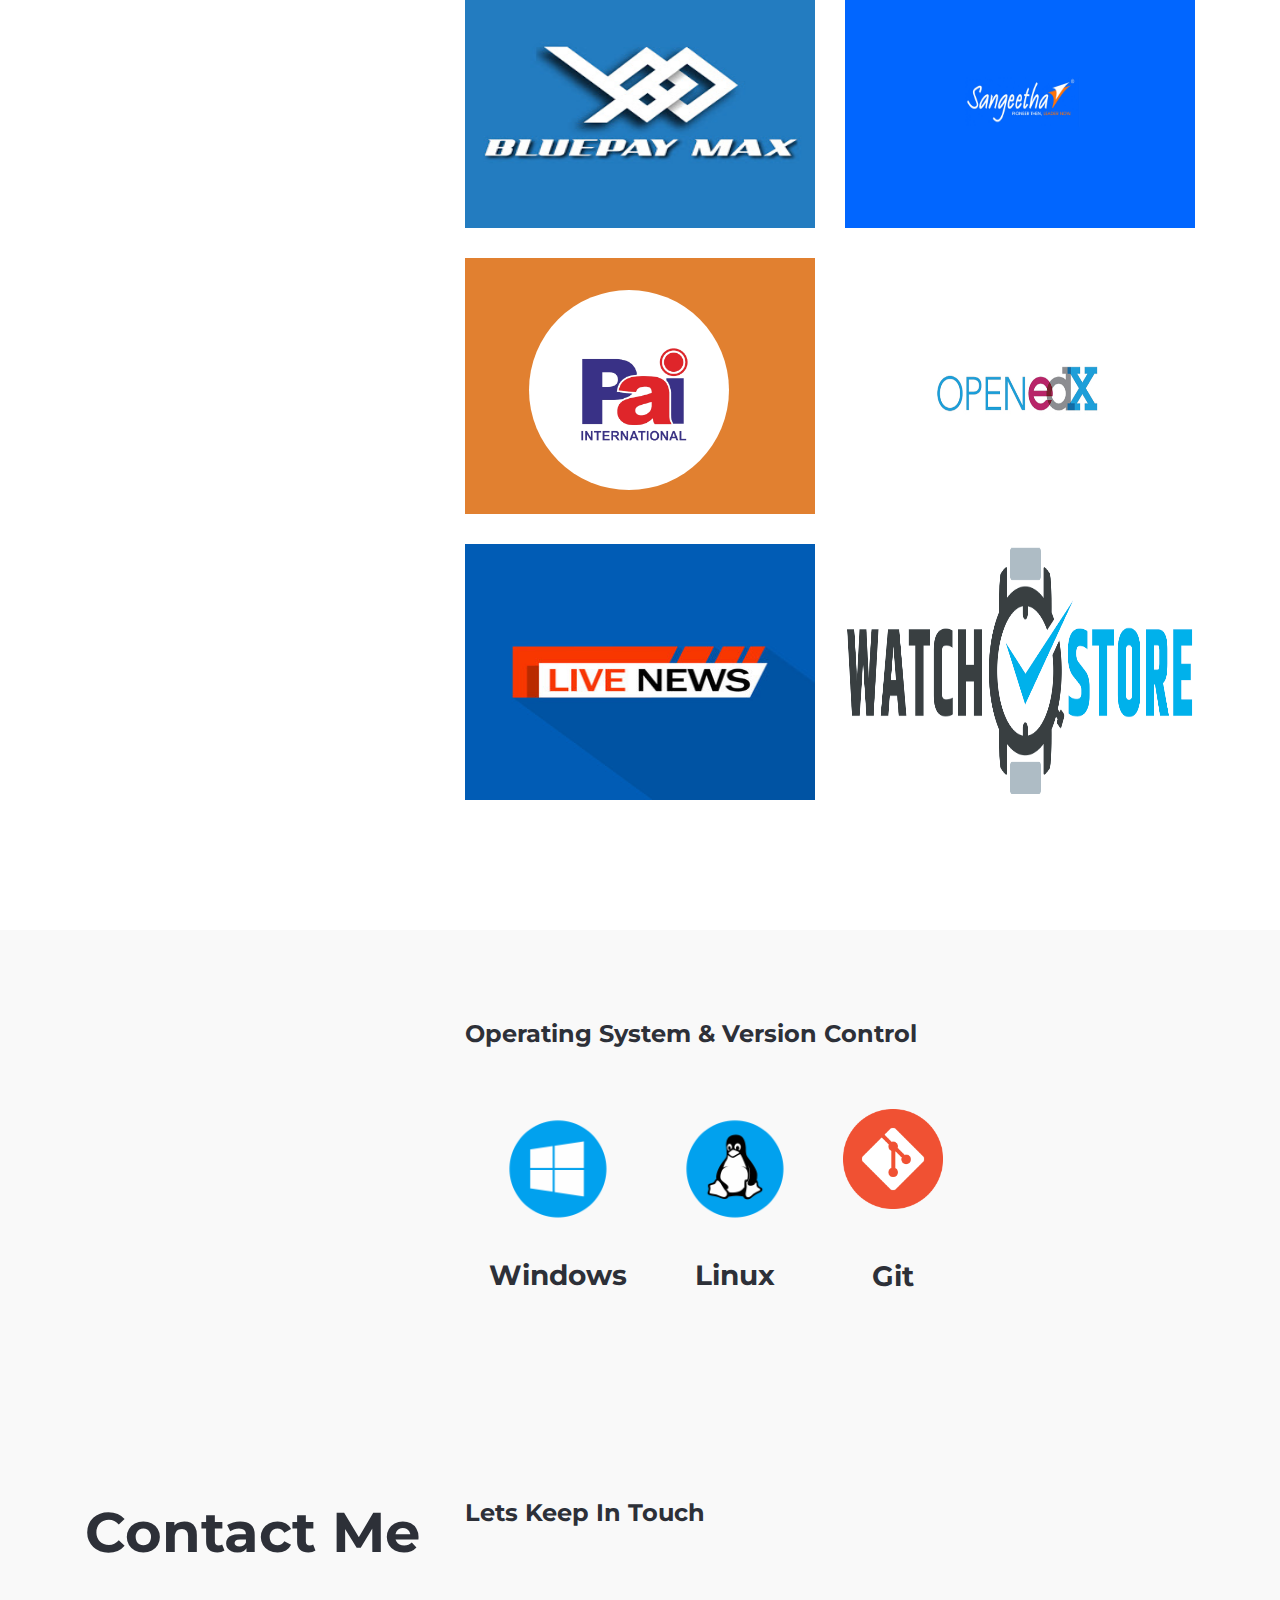
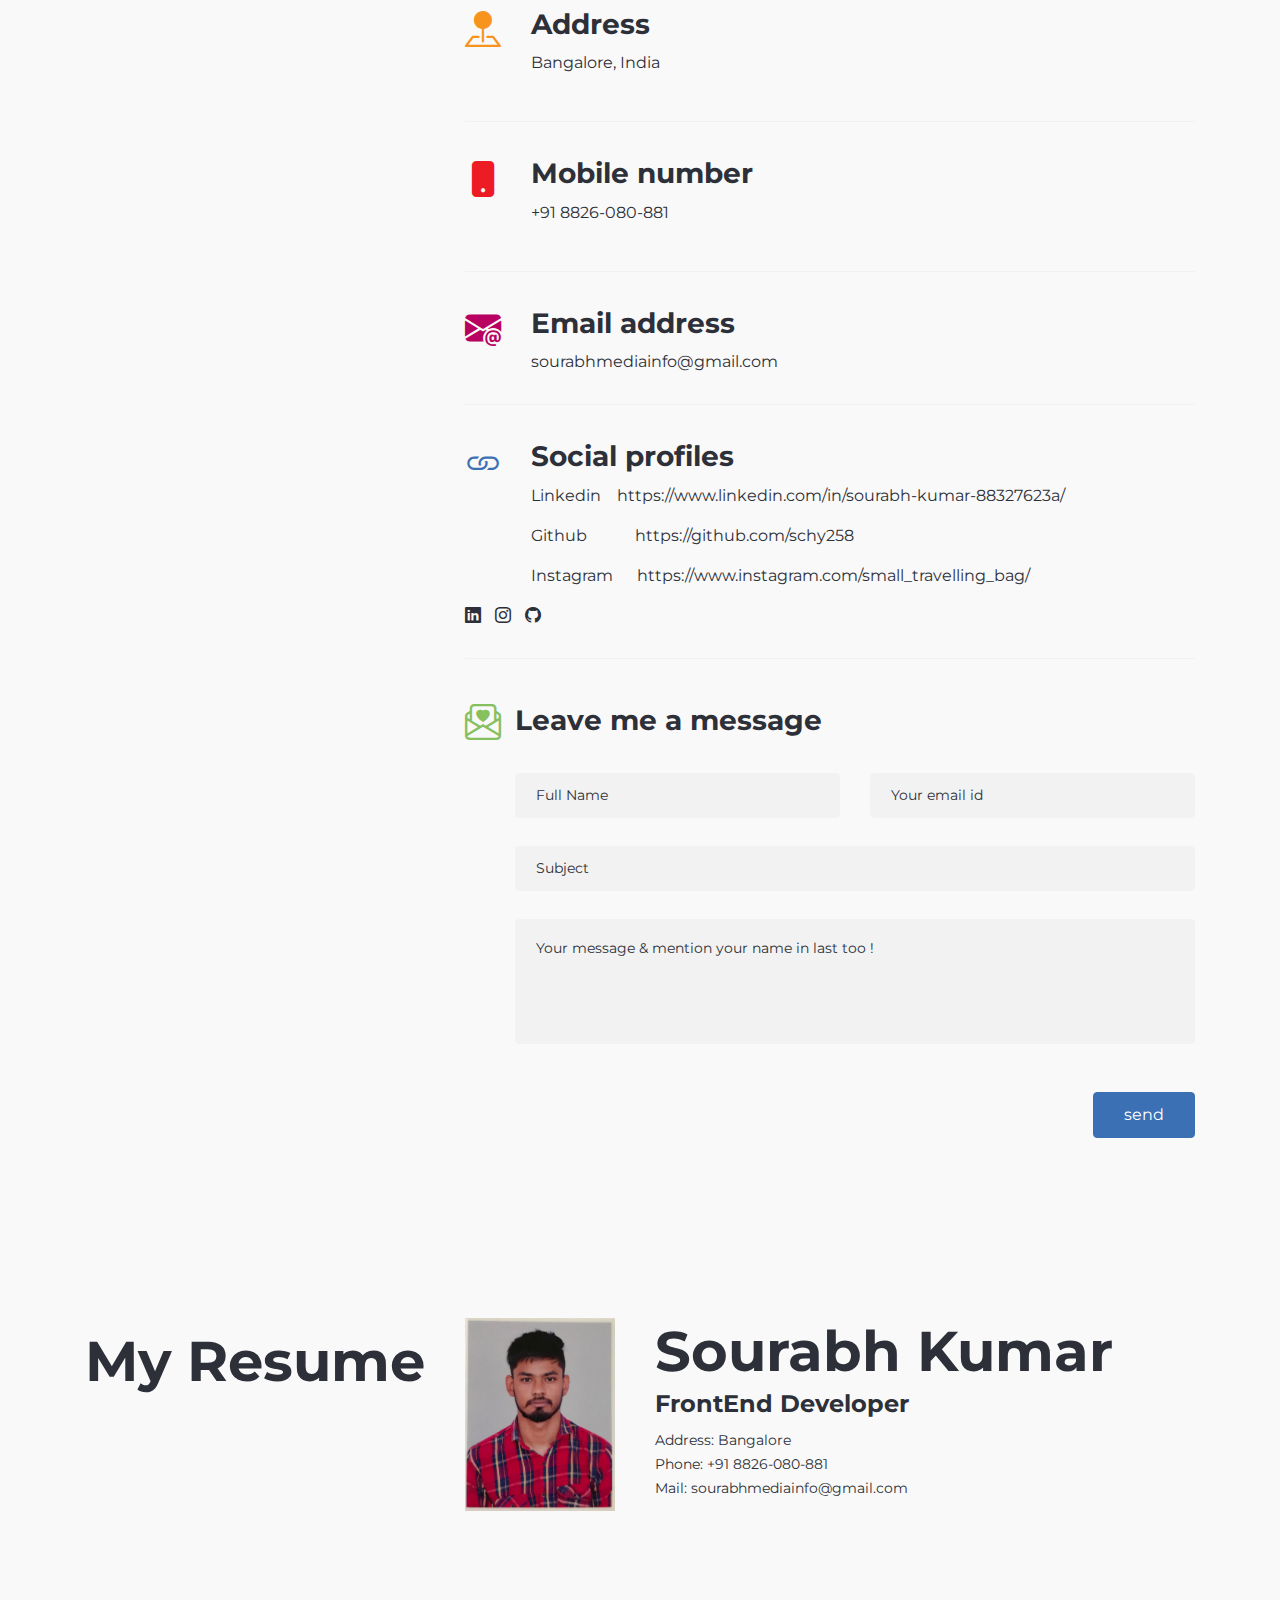
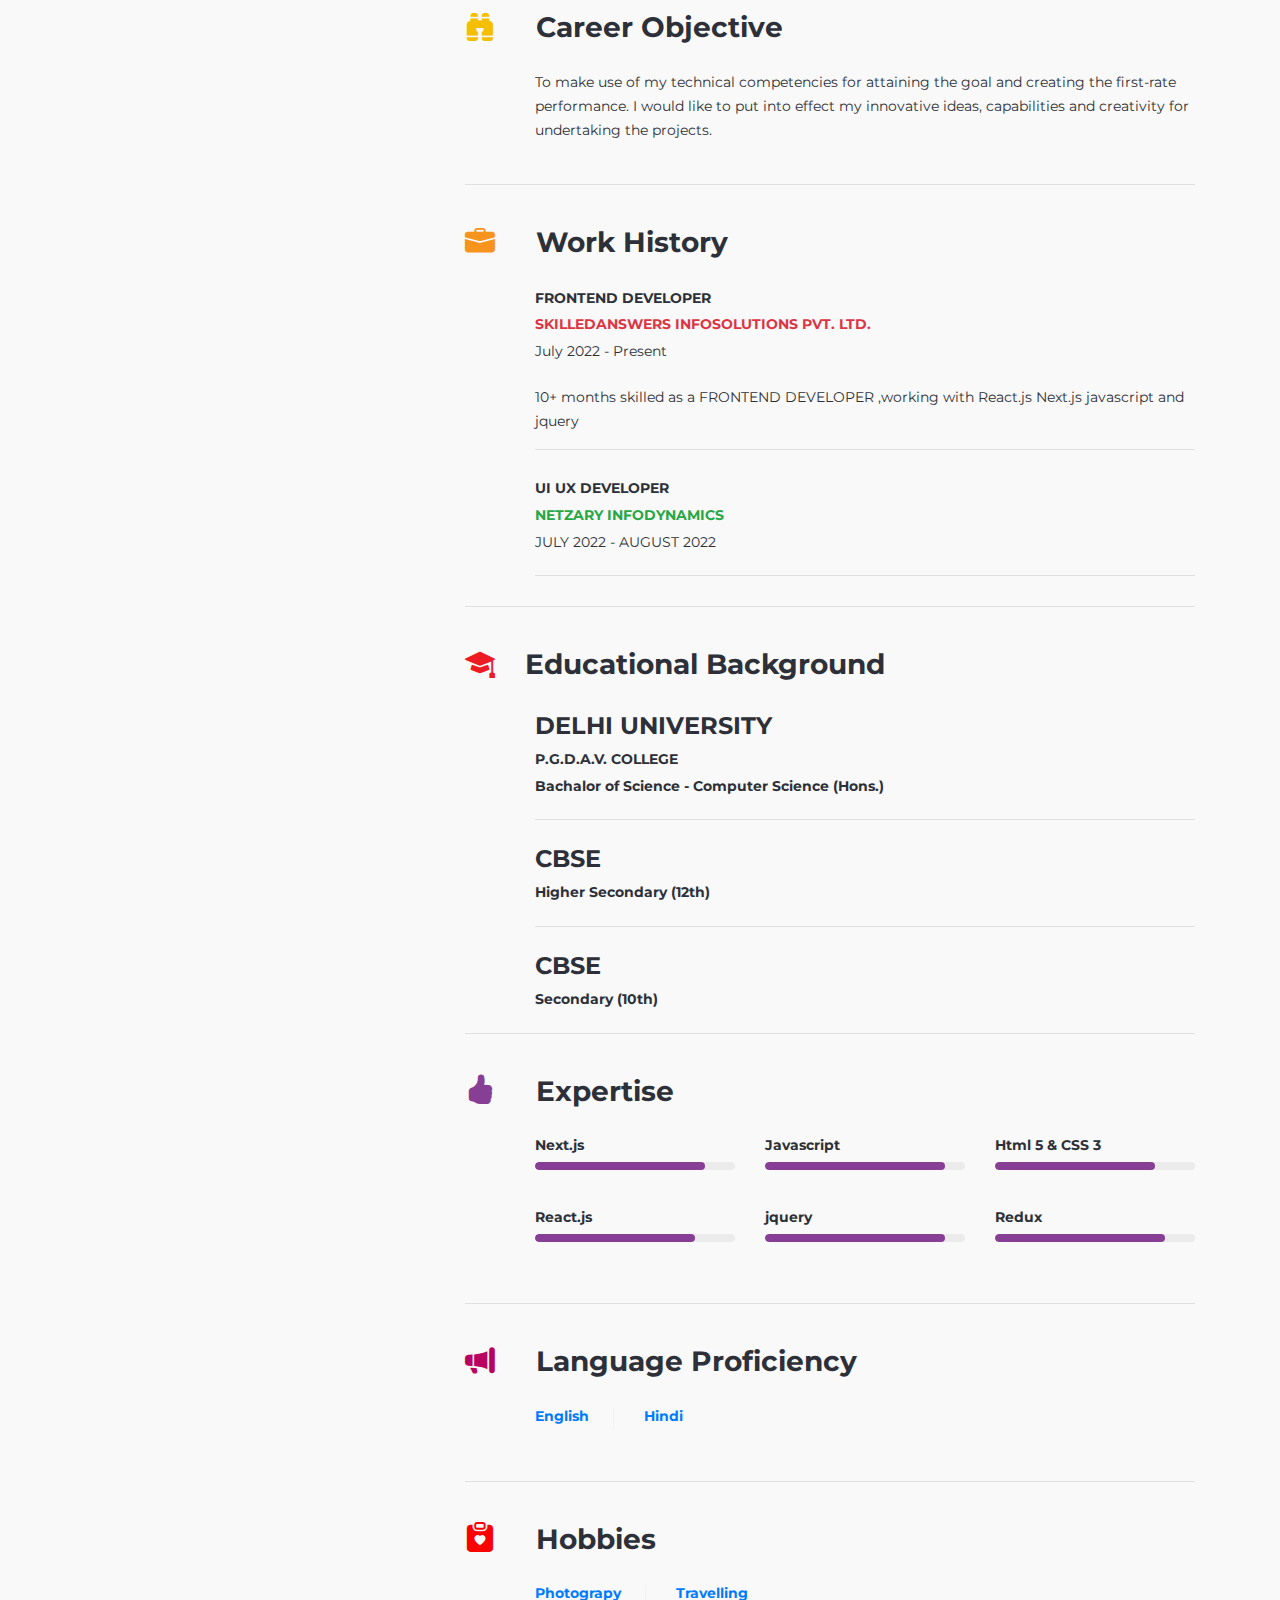
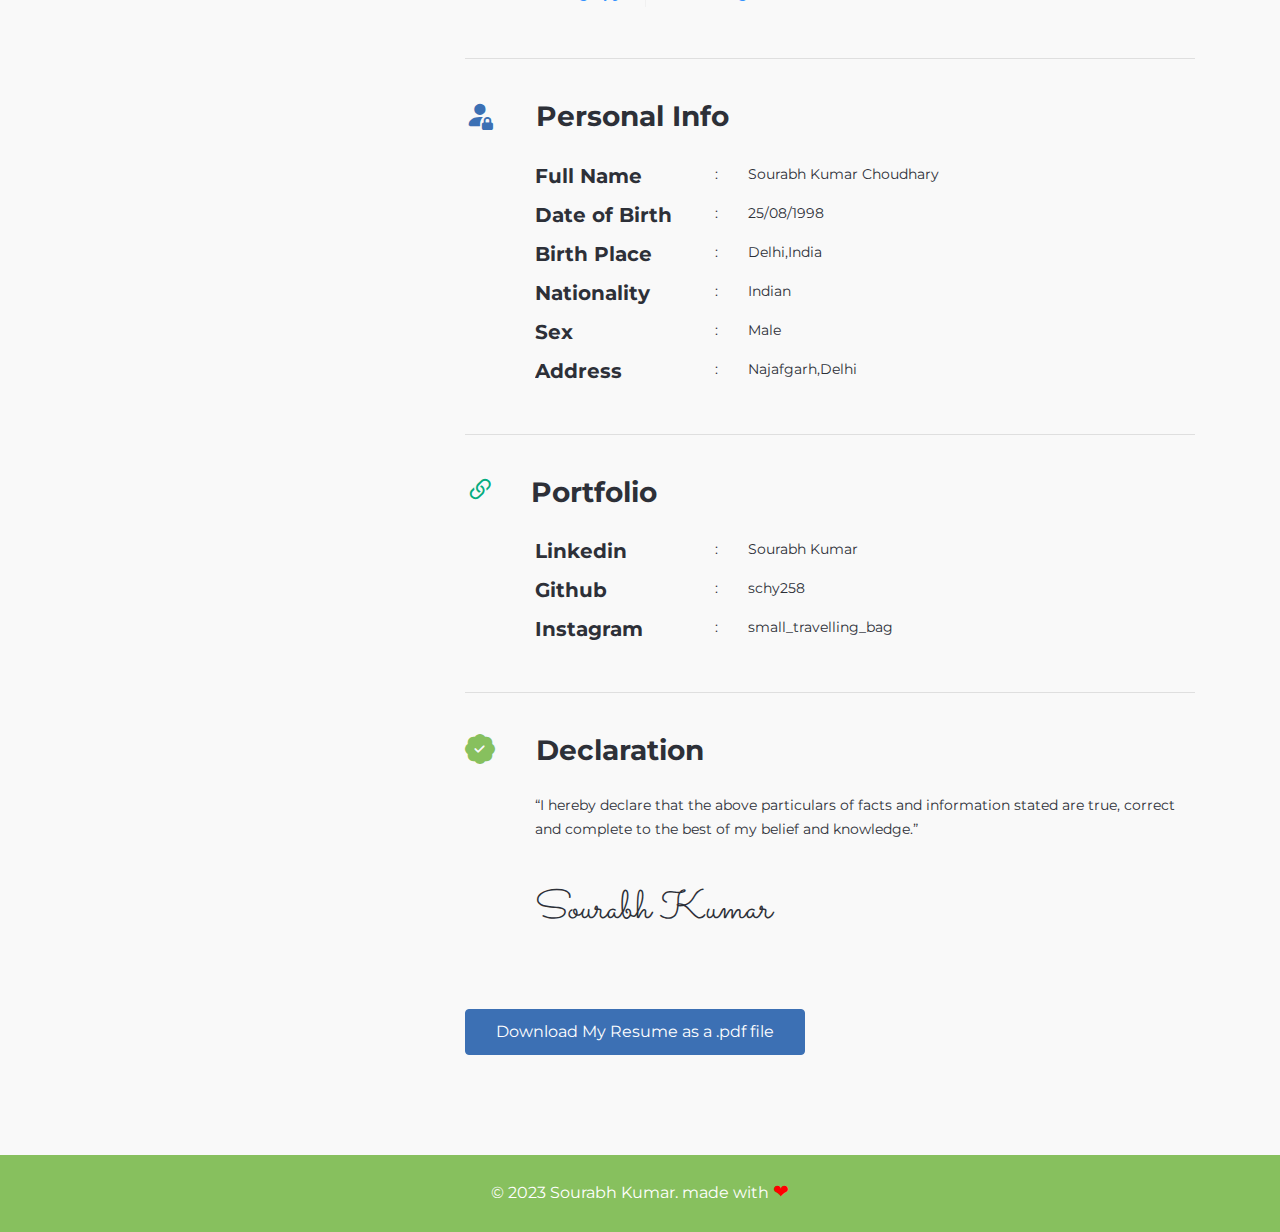
==== commit b028824c: "experienced changes" ====
--- a/index.html
+++ b/index.html
@@ -293,7 +293,7 @@
                 <!-- <h4>6 Months Exprience</h4> -->
                 <h4>FRONTEND DEVELOPER</h4>
                 <p>
-                  6+ months skilled as a FRONTEND DEVELOPER ,working with React.js Next.js
+                  10+ months skilled as a FRONTEND DEVELOPER ,working with React.js Next.js
                   javascript and jquery .
                 </p>
               </div>
@@ -1030,7 +1030,7 @@
                       <h5 class="text-danger">SKILLEDANSWERS INFOSOLUTIONS PVT. LTD.</h5>
                       <h6>July 2022 - Present</h6>
                       <p>
-                        6+ months skilled as a FRONTEND DEVELOPER ,working with React.js Next.js
+                        10+ months skilled as a FRONTEND DEVELOPER ,working with React.js Next.js
                         javascript and jquery
                       </p>
                     </div>
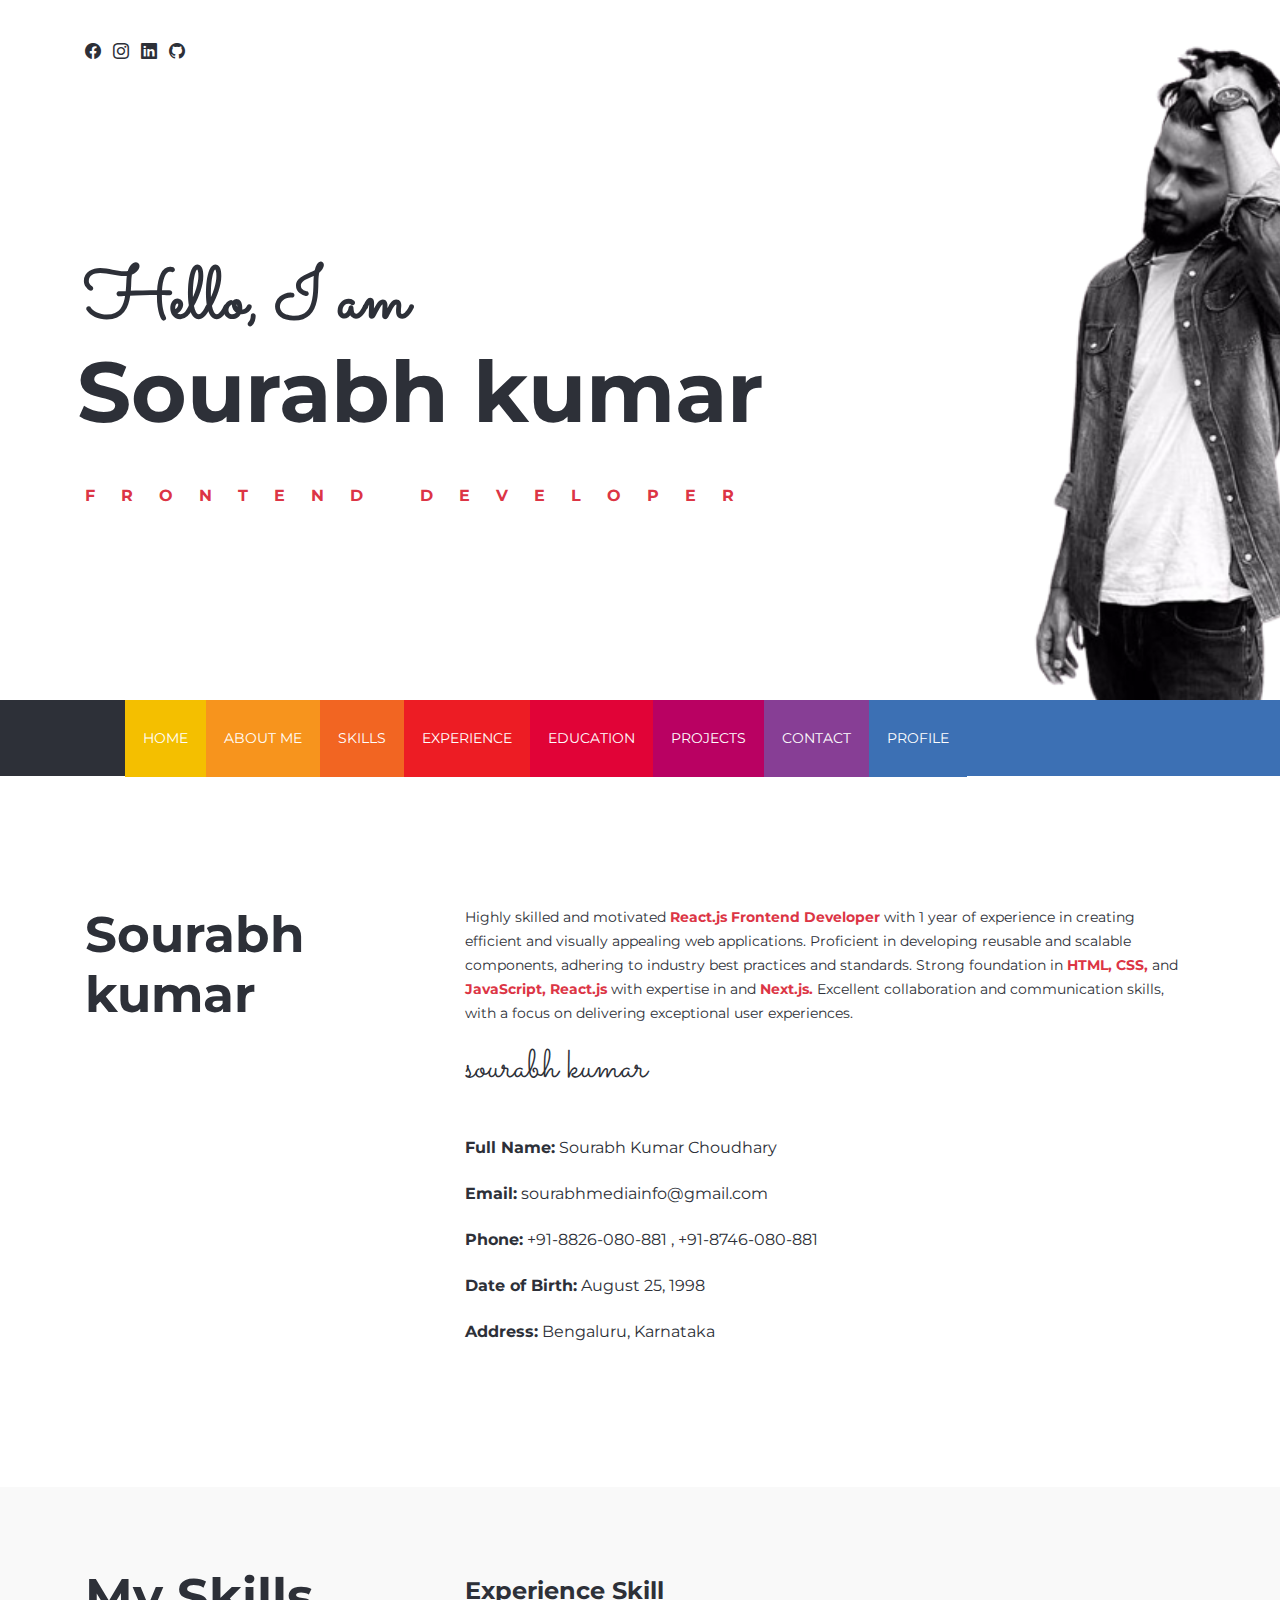
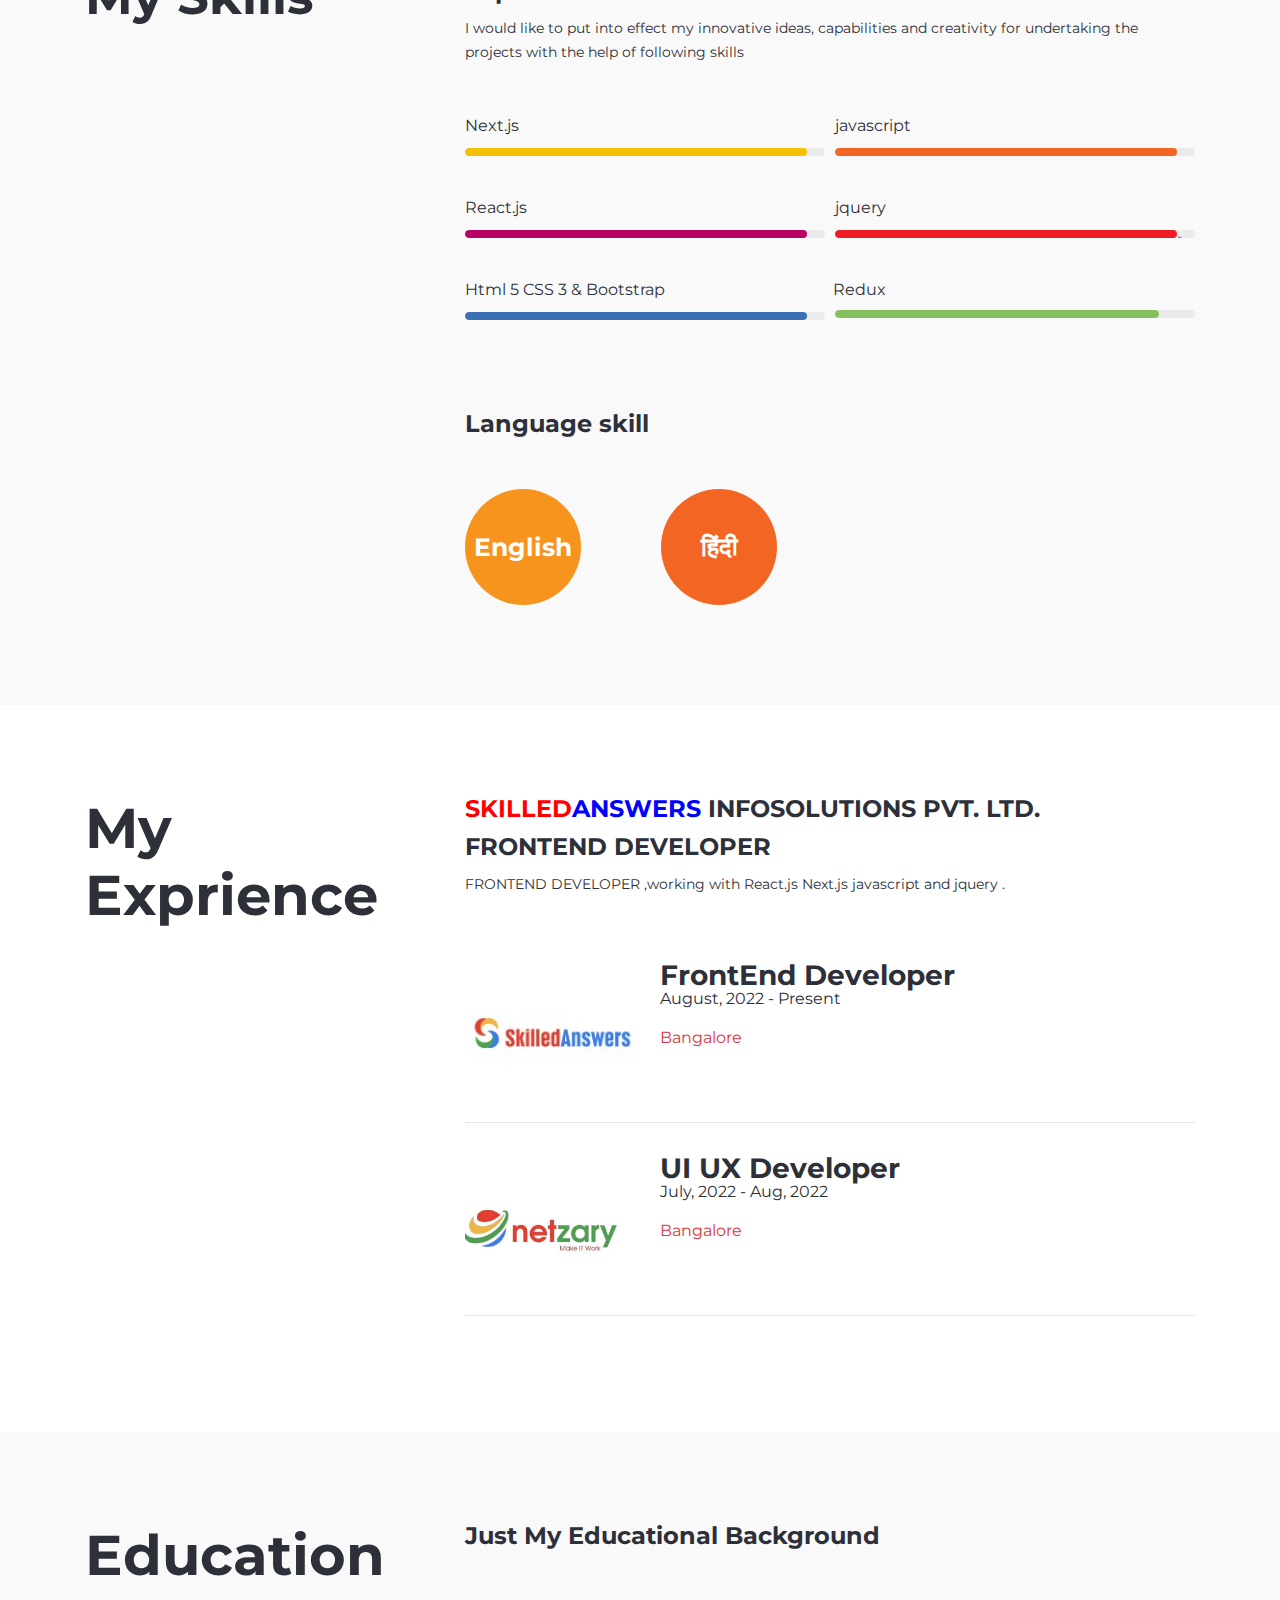
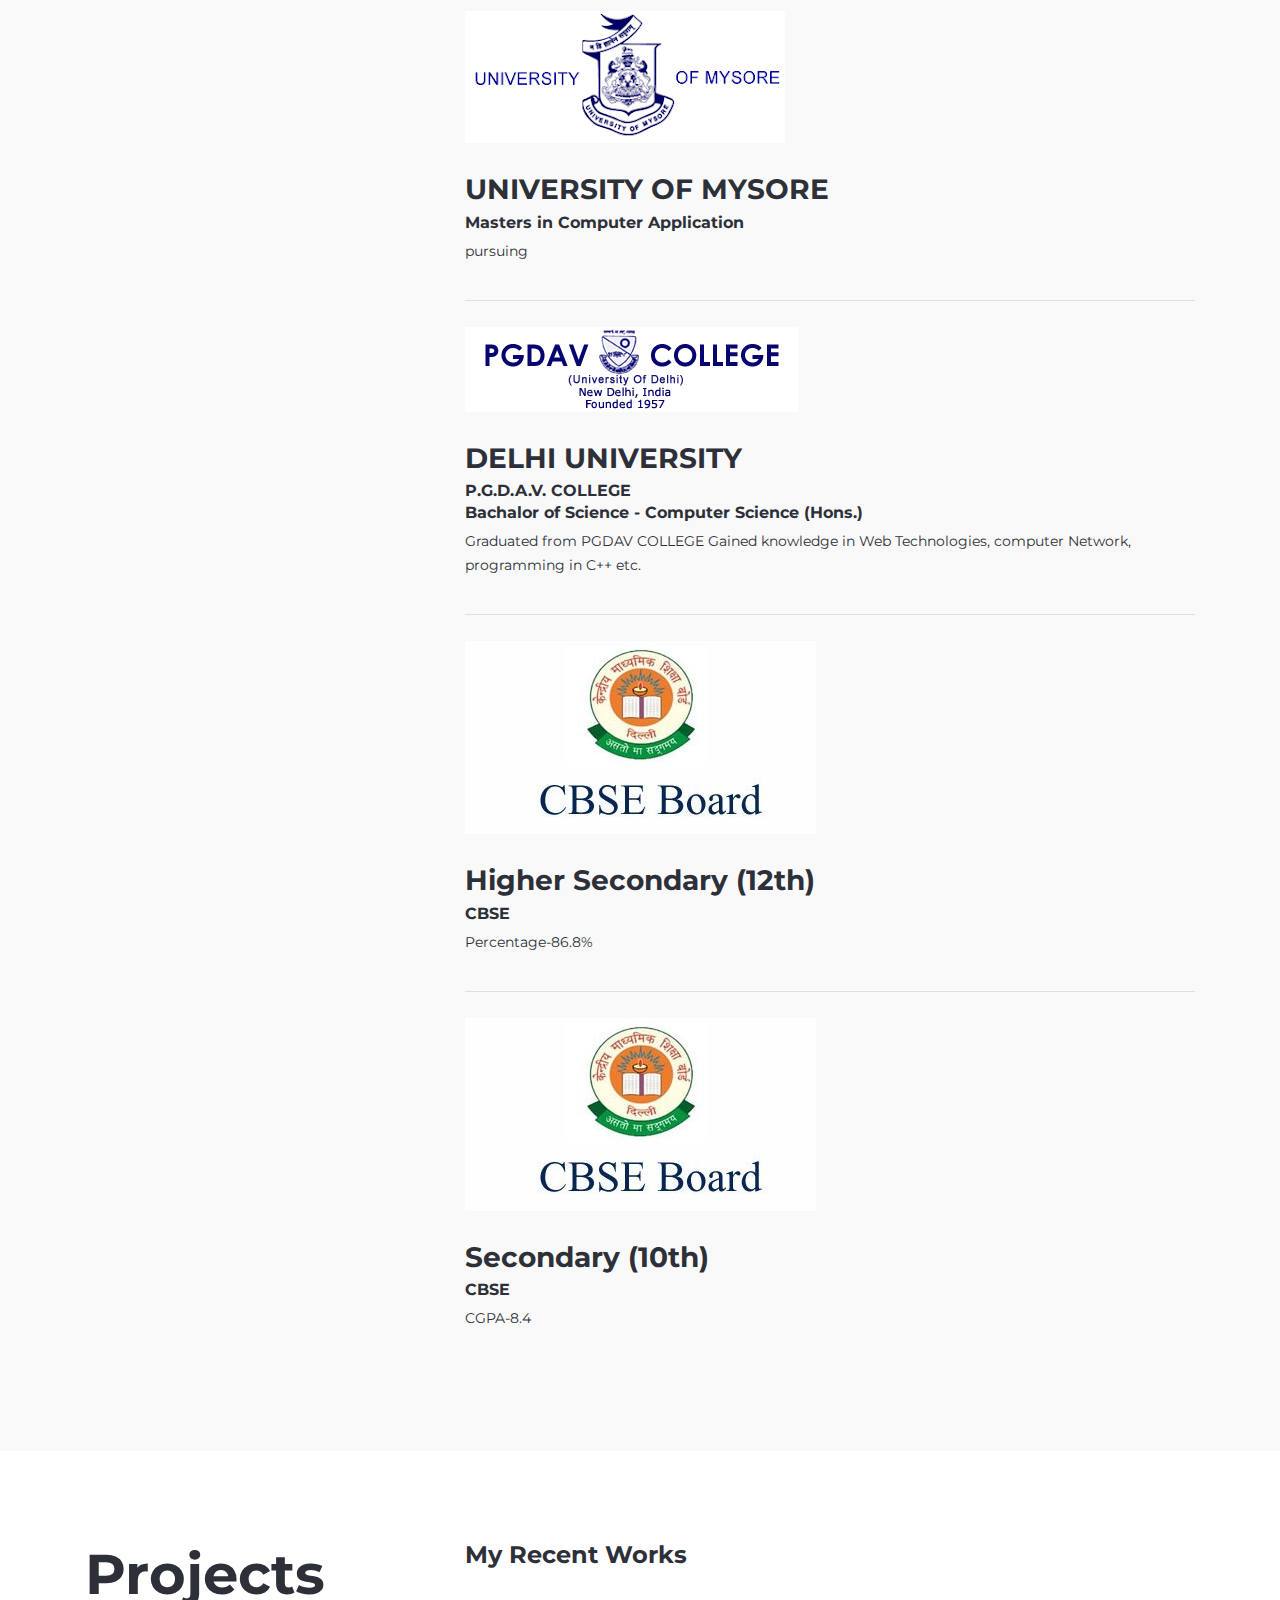
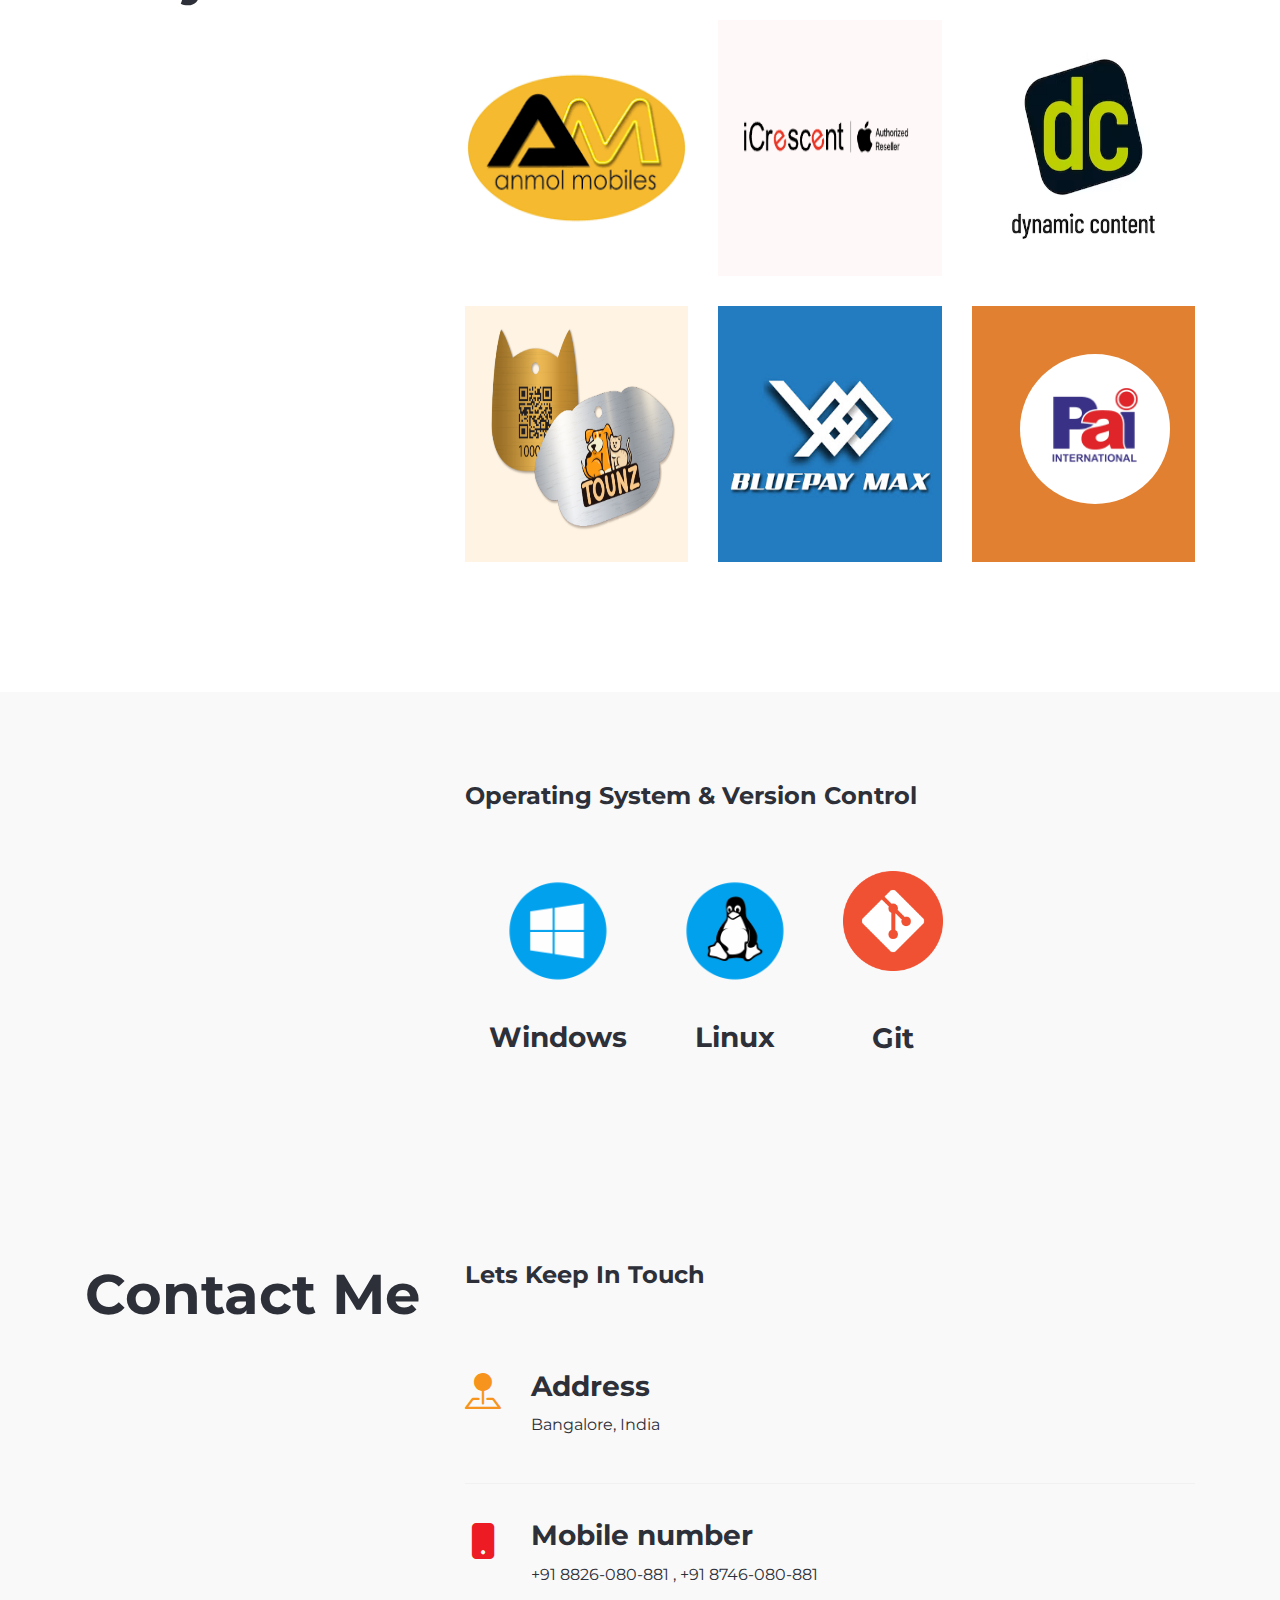
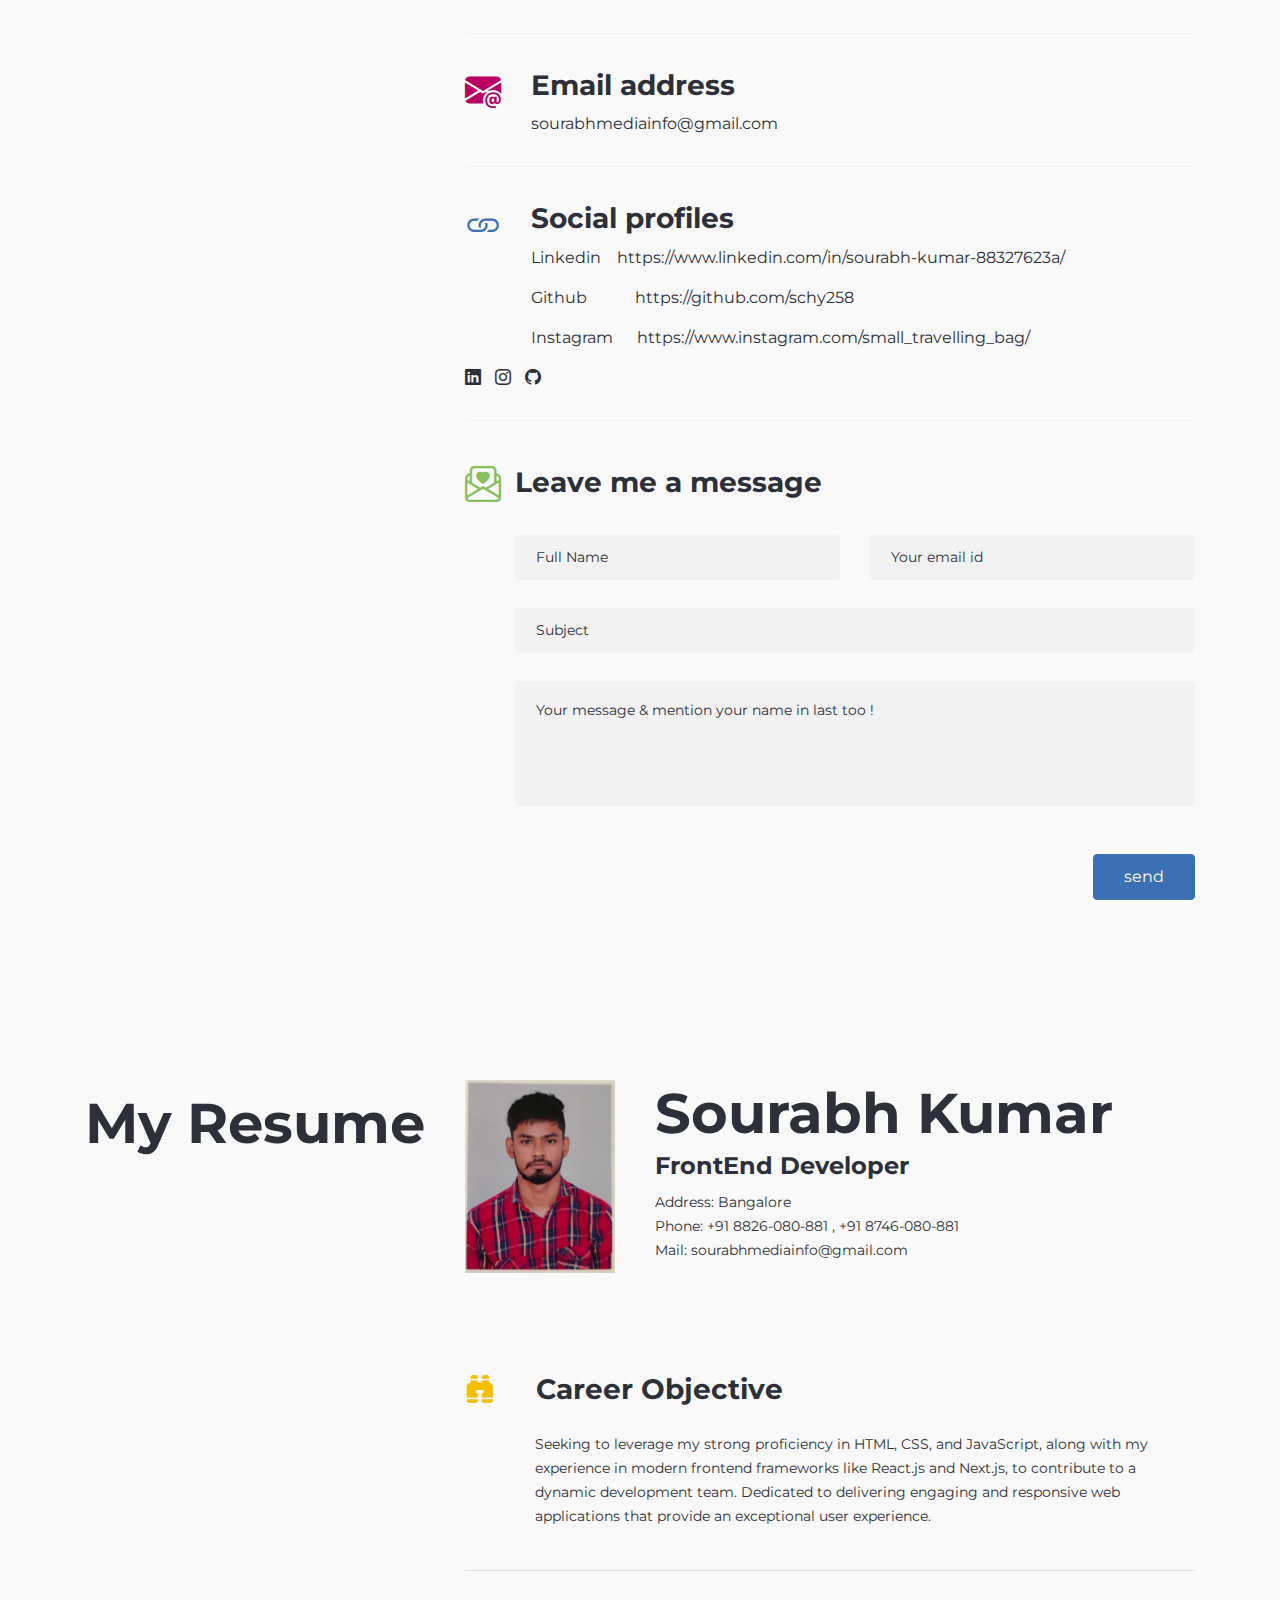
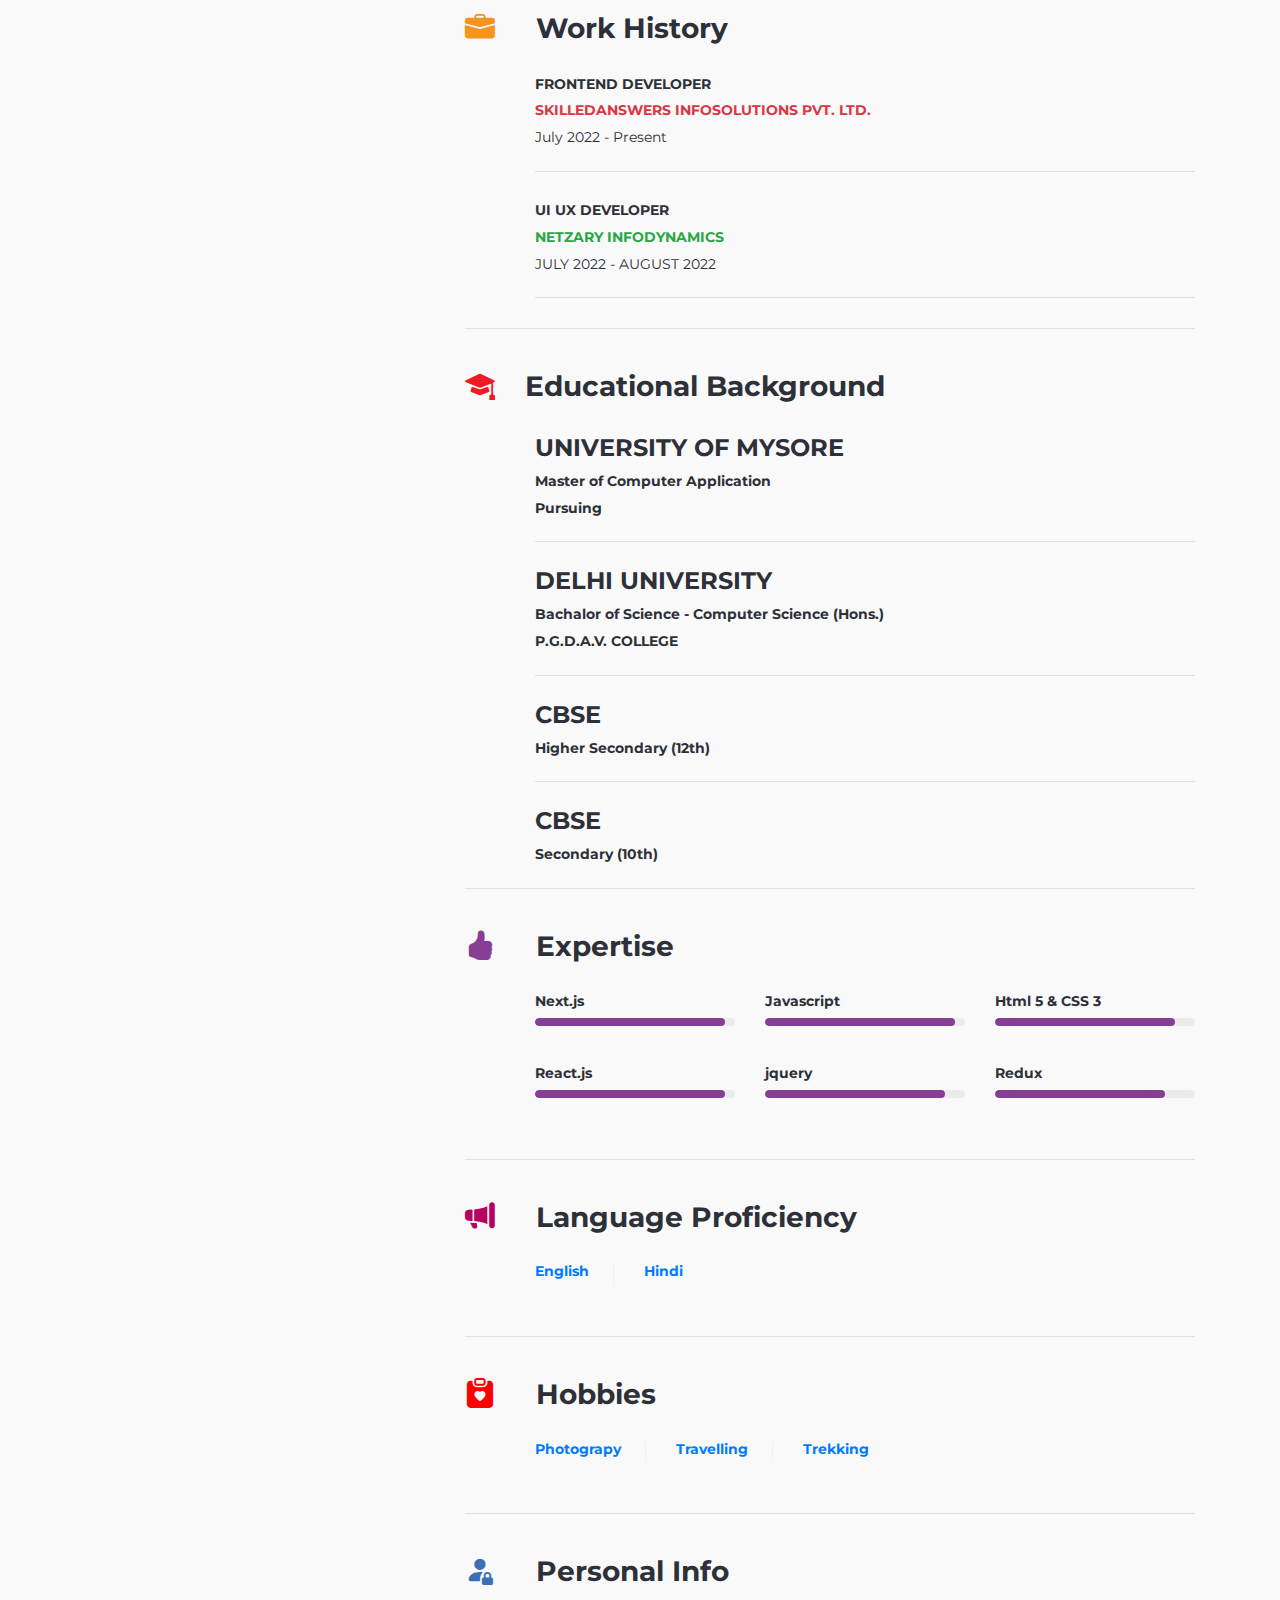
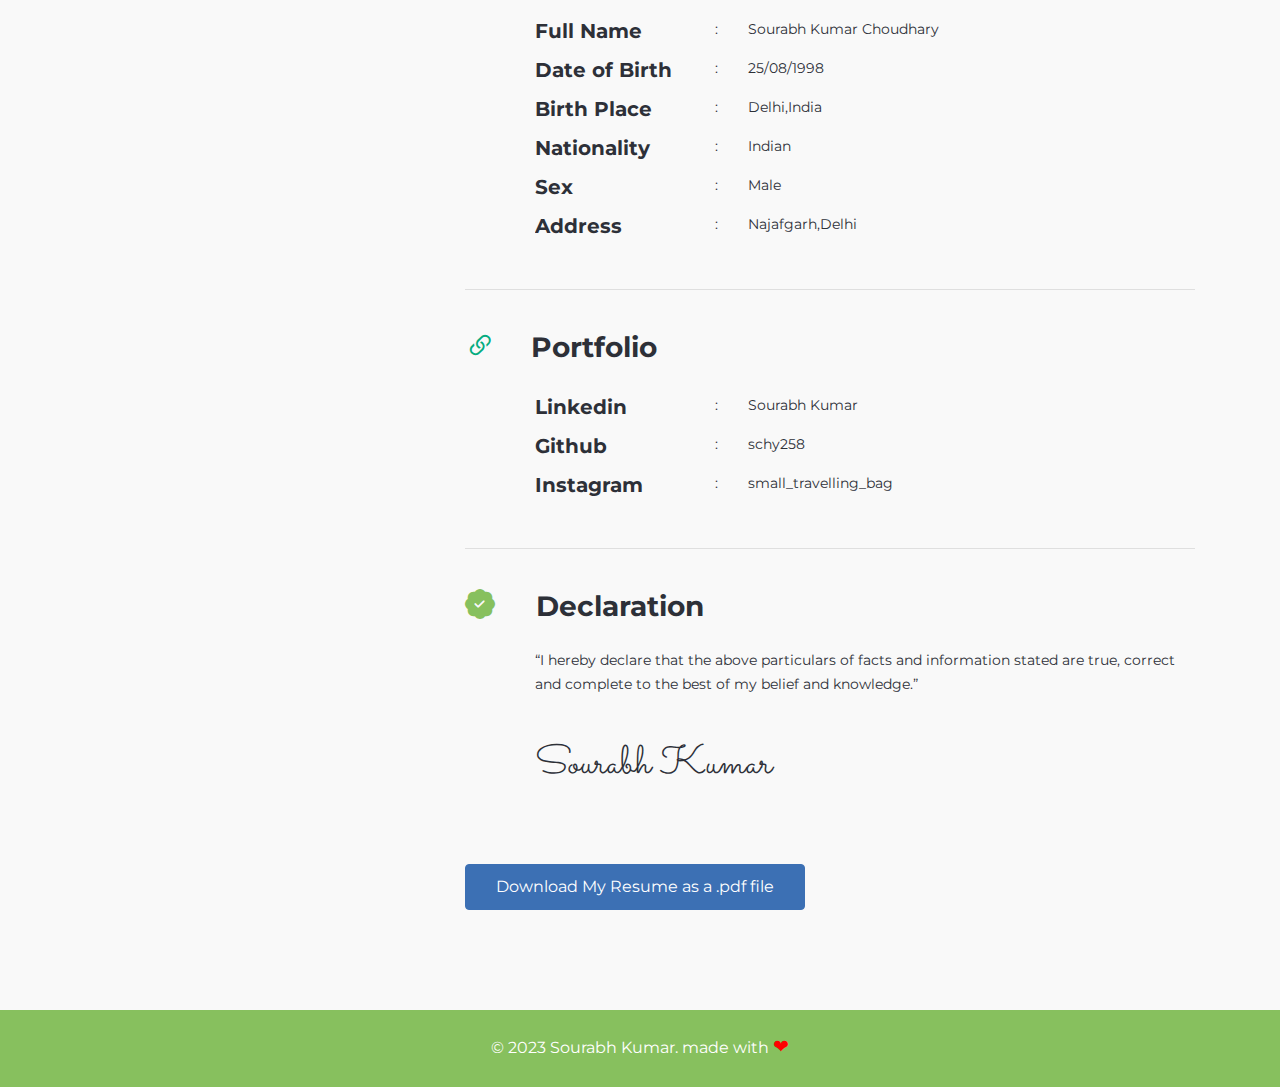
==== commit d5670988: "new changes" ====
--- a/index.html
+++ b/index.html
@@ -1,28 +1,26 @@
 <!DOCTYPE html>
 <html lang="en">
-  <head>
-    <meta charset="utf-8" />
-    <meta http-equiv="X-UA-Compatible" content="IE=edge" />
-    <meta name="viewport" content="width=device-width, initial-scale=1" />
-    <meta name="Sourabh" content="Theme Region" />
-    <meta name="description" content="" />
-    <title>My Portfolio</title>
-
-    <link rel="stylesheet" href="css/bootstrap.min.css" />
-    <link rel="stylesheet" href="css/font-awesome.min.css" />
-    <link rel="stylesheet" href="css/magnific-popup.css" />
-    <link rel="stylesheet" href="css/animate.css" />
-    <link rel="stylesheet" href="css/main.css" />
-    <link rel="stylesheet" href="css/responsive.css" />
-
-    <link
-      href="https://fonts.googleapis.com/css?family=Montserrat:400,700|Sacramento"
-      rel="stylesheet"
-    />
-    <link rel="stylesheet" href="https://cdn.jsdelivr.net/npm/bootstrap-icons@1.10.3/font/bootstrap-icons.css">
-
-    <link rel="icon" href="images/ico/favicon.ico" />
-    <!-- <link
+
+<head>
+  <meta charset="utf-8" />
+  <meta http-equiv="X-UA-Compatible" content="IE=edge" />
+  <meta name="viewport" content="width=device-width, initial-scale=1" />
+  <meta name="Sourabh" content="Theme Region" />
+  <meta name="description" content="" />
+  <title>My Portfolio</title>
+
+  <link rel="stylesheet" href="css/bootstrap.min.css" />
+  <link rel="stylesheet" href="css/font-awesome.min.css" />
+  <link rel="stylesheet" href="css/magnific-popup.css" />
+  <link rel="stylesheet" href="css/animate.css" />
+  <link rel="stylesheet" href="css/main.css" />
+  <link rel="stylesheet" href="css/responsive.css" />
+
+  <link href="https://fonts.googleapis.com/css?family=Montserrat:400,700|Sacramento" rel="stylesheet" />
+  <link rel="stylesheet" href="https://cdn.jsdelivr.net/npm/bootstrap-icons@1.10.3/font/bootstrap-icons.css">
+
+  <link rel="icon" href="images/ico/favicon.ico" />
+  <!-- <link
       rel="apple-touch-icon-precomposed"
       sizes="144x144"
       href="../images/ico/apple-touch-icon-144-precomposed.png"
@@ -43,124 +41,145 @@
       href="../images/ico/apple-touch-icon-57-precomposed.png"
     /> -->
 
-    <!--[if lt IE 9]>
+  <!--[if lt IE 9]>
       <script src="https://oss.maxcdn.com/html5shiv/3.7.2/html5shiv.min.js"></script>
       <script src="https://oss.maxcdn.com/respond/1.4.2/respond.min.js"></script>
     <![endif]-->
-  </head>
-  <body>
-    <div class="main-wrapper home-two">
-      <div id="home-banner" >
-        <div class="container" >
-          <div class="row">
-            <div class="col-sm-9" >
-              <div class="banner-content" >
-                <div class="home-social">
-                  <ul class="list-inline">
-                    <li class="list-inline-item">
-                      <a href="#"
-                        ><i class="bi bi-facebook"></i></a>
-                    </li>
-                    <li class="list-inline-item">
-                      <a href="#"
-                        ><i class="bi bi-instagram"></i></a>
-                    </li>
-                    <li class="list-inline-item">
-                      <a href="#"
-                        ><i class="bi bi-linkedin"></i></a>
-                    </li>
-                    <li class="list-inline-item">
-                      <a href="#"
-                        ><i class="bi bi-github"></i></a>
-                    </li>
-                  </ul>
-                </div>
-                <div class="banner-info">
-                  <h1>Hello, I am</h1>
-                  <h2>Sourabh kumar</h2>
-                  <h3 class="mt-5 text-danger">FrontEnd Developer</h3>
-                </div>
+</head>
+
+<body>
+  <div class="main-wrapper home-two">
+    <div id="home-banner">
+      <div class="container">
+        <div class="row">
+          <div class="col-sm-9">
+            <div class="banner-content">
+              <div class="home-social">
+                <ul class="list-inline">
+                  <li class="list-inline-item">
+                    <a href="#"><i class="bi bi-facebook"></i></a>
+                  </li>
+                  <li class="list-inline-item">
+                    <a href="#"><i class="bi bi-instagram"></i></a>
+                  </li>
+                  <li class="list-inline-item">
+                    <a href="#"><i class="bi bi-linkedin"></i></a>
+                  </li>
+                  <li class="list-inline-item">
+                    <a href="#"><i class="bi bi-github"></i></a>
+                  </li>
+                </ul>
+              </div>
+              <div class="banner-info">
+                <h1>Hello, I am</h1>
+                <h2>Sourabh kumar</h2>
+                <h3 class="mt-5 text-danger">FrontEnd Developer</h3>
               </div>
             </div>
           </div>
         </div>
       </div>
-      <div class="container fixednav">
-        <div id="navigation" class="menu-two">
-          <div class="navbar navbar-expand-lg">
-            <div class="navbar-header">
-              <button
-                class="navbar-toggler"
-                type="button"
-                data-toggle="collapse"
-                data-target=".navbar-collapse"
-                aria-controls="navbar-collapse"
-                aria-expanded="false"
-                aria-label="Toggle navigation"
-              >
-                <span class="navbar-toggler-icon"
-                  ><i class="bi bi-caret-left-fill"></i></span>
-              </button>
-              <div class="navbar-brand logo">
-                <!-- <a href="index.html"><img class="img-fluid" src="images/logo.png" alt="Image"></a> -->
-              </div>
-            </div>
-            <div id="navbar-collapse" class="collapse navbar-collapse">
-              <nav id="mainmenu">
-                <ul class="nav navbar-nav">
-                  <li class="scroll current">
-                    <a
-                    class="homehvr"
-                      href="#home-banner"
-                      >Home</a
-                    >
-                  </li>
-                  <li class="scroll"><a href="#about">About Me</a></li>
-                  <li class="scroll"><a href="#skill">Skills</a></li>
-                  <li class="scroll"><a href="#exprience">Experience</a></li>
-                  <li class="scroll"><a href="#education">Education</a></li>
-                  <li class="scroll"><a href="#portfolio">Projects</a></li>
-                  <li class="scroll"><a href="#contact">Contact</a></li>
-                  <li class="scroll"><a href="#profile">Profile</a></li>
-                </ul>
-              </nav>
-            </div>
+    </div>
+    <div class="container fixednav">
+      <div id="navigation" class="menu-two">
+        <div class="navbar navbar-expand-lg">
+          <div class="navbar-header">
+            <button class="navbar-toggler" type="button" data-toggle="collapse" data-target=".navbar-collapse"
+              aria-controls="navbar-collapse" aria-expanded="false" aria-label="Toggle navigation">
+              <span class="navbar-toggler-icon"><i class="bi bi-caret-left-fill"></i></span>
+            </button>
+            <div class="navbar-brand logo">
+              <!-- <a href="index.html"><img class="img-fluid" src="images/logo.png" alt="Image"></a> -->
+            </div>
+          </div>
+          <div id="navbar-collapse" class="collapse navbar-collapse">
+            <nav id="mainmenu">
+              <ul class="nav navbar-nav">
+                <li class="scroll current">
+                  <a class="homehvr" href="#home-banner">Home</a>
+                </li>
+                <li class="scroll"><a href="#about">About Me</a></li>
+                <li class="scroll"><a href="#skill">Skills</a></li>
+                <li class="scroll"><a href="#exprience">Experience</a></li>
+                <li class="scroll"><a href="#education">Education</a></li>
+                <li class="scroll"><a href="#portfolio">Projects</a></li>
+                <li class="scroll"><a href="#contact">Contact</a></li>
+                <li class="scroll"><a href="#profile">Profile</a></li>
+              </ul>
+            </nav>
           </div>
         </div>
       </div>
-      <div id="about" class="my-5"></div>
-      <div class="about-section section-padding">
-        <div class="container">
-          <div class="row">
-            <div class="col-md-4">
-              <div class="section-title">
-                <h1>Sourabh kumar</h1>
-              </div>
-            </div>
-            <div class="col-md-8">
-              <div class="about-info">
-                <p>
-                  Innovative Front End Developer Proficient in HTML, CSS, JSON, BOOTSTRAP, JAVASCRIPT and ECMA script
-                  plus current libraries and frameworks. Passionate about usability and possess working information of
-                  React.js, Next.js and Redux .
-                </p>
-                <div class="signature">
-                  <h1>sourabh kumar</h1>
-                </div>
-              </div>
-              <address>
-                <p><span>Full Name:</span> Sourabh Kumar Choudhary</p>
-                <p>
-                  <span>Email:</span>
-                  <a href="mailto:sourabhmediainfo@gmail.com">sourabhmediainfo@gmail.com</a>
-                </p>
-                <p><span>Phone:</span> +91-8826-080-881</p>
-                <p><span>Date of Birth:</span> August 25, 1998</p>
-                <p>
-                  <span>Address:</span> Bangalore
-                </p>
-              </address>
-              <!-- <ul class="achievement">
+    </div>
+    <div id="about" class="my-5"></div>
+    <div class="about-section section-padding">
+      <div class="container">
+        <div class="row">
+          <div class="col-md-4">
+            <div class="section-title">
+              <h1>Sourabh kumar</h1>
+            </div>
+          </div>
+          <div class="col-md-8">
+            <div class="about-info">
+              <p>
+                Highly skilled and motivated
+                <span class="text-danger font-weight-bold">
+
+                  React.js
+                  Frontend Developer
+                </span>
+                with 1 year of
+                experience in creating efficient and
+                visually appealing web applications.
+                Proficient in developing reusable and
+                scalable components, adhering to
+                industry best practices and standards.
+                Strong foundation in
+                <span class="text-danger font-weight-bold">
+
+                  HTML, CSS,
+                </span>
+                and
+                <span class="text-danger font-weight-bold">
+
+                  JavaScript,
+                </span>
+                <span class="text-danger font-weight-bold">
+
+                  React.js
+                </span>
+                with expertise in
+                and
+                <span class="text-danger font-weight-bold">
+
+                  Next.js.
+                </span>
+                Excellent collaboration
+                and communication skills, with a focus
+                on
+                delivering
+                exceptional
+                user
+                experiences.
+              </p>
+              <div class="signature">
+                <h1>sourabh kumar</h1>
+              </div>
+            </div>
+            <address>
+              <p><span>Full Name:</span> Sourabh Kumar Choudhary</p>
+              <p>
+                <span>Email:</span>
+                <a href="mailto:sourabhmediainfo@gmail.com">sourabhmediainfo@gmail.com</a>
+              </p>
+              <p><span>Phone:</span> +91-8826-080-881 , +91-8746-080-881 </p>
+              <p><span>Date of Birth:</span> August 25, 1998</p>
+              <p>
+                <span>Address:</span> Bengaluru, Karnataka
+              </p>
+            </address>
+            <!-- <ul class="achievement">
                 <li class="achievement-info">
                   <span class="counter">35</span>
                   <h4>Projects completed</h4>
@@ -178,633 +197,587 @@
                   <h4>Running Projects</h4>
                 </li>
               </ul> -->
-            </div>
           </div>
         </div>
       </div>
-      <div id="skill" class="skill-section bg-color section-padding">
-        <div class="container">
-          <div class="row">
-            <div class="col-md-4">
-              <div class="section-title">
-                <h1>My Skills</h1>
-              </div>
-            </div>
-            <div class="col-md-8">
-              <div class="section-content">
-                <div class="text-info">
-                  <h4>Experience Skill</h4>
-                  <p>
-                    I
-                    would like to put into effect my innovative ideas, capabilities and creativity for undertaking the projects with the help of following skills
-                  </p>
-                </div>
-                <div class="progress-content">
-                  <div class="rating-bar bar-left">
-                    <label>Next.js</label>
-                    <div class="skill-progress">
-                      <div class="progress">
-                        <div
-                          class="progress-bar"
-                          role="progressbar" style="width: 85%" aria-valuenow="75" aria-valuemin="0" aria-valuemax="100"
-                        ></div>
-                      </div>
-                    </div>
-                    <label>React.js</label>
-                    <div class="skill-progress">
-                      <div class="progress">
-                        <div
-                          class="progress-bar bar1"
-                          role="progressbar" style="width: 80%" aria-valuenow="75" aria-valuemin="0" aria-valuemax="100"
-                        ></div>
-                      </div>
-                    </div>
-                    <label>Html 5  CSS 3 & Bootstrap</label>
-                    <div class="skill-progress">
-                      <div class="progress">
-                        <div
-                          class="progress-bar bar2"
-                          role="progressbar" style="width: 80%" aria-valuenow="75" aria-valuemin="0" aria-valuemax="100"
-                        ></div>
-                      </div>
-                    </div>
-                  </div>
-                  <div class="skill rating-bar bar-right">
-                    <label>javascript</label>
-                    <div class="skill-progress">
-                      <div class="progress">
-                        <div
-                          class="progress-bar bar3"
-                          role="progressbar" style="width: 90%" aria-valuenow="75" aria-valuemin="0" aria-valuemax="100"
-                        ></div>
-                      </div>
-                    </div>
-                    <label>jquery</label>
-                    <div class="skill-progress">
-                      <div class="progress">
-                        <div
-                        
-                          class="progress-bar bar4" role="progressbar" style="width: 90%" aria-valuenow="75" aria-valuemin="0" aria-valuemax="100"></div>
-                        ></div>
-                      </div>
-                    </div>
-                    <label class="ml-2">Redux</label>
-                    <div class="skill rating-bar bar-right">
-                      <div class="progress">
-                        <div
-                          class="progress-bar bar5"
-                          role="progressbar" style="width: 80%" aria-valuenow="75" aria-valuemin="0" aria-valuemax="100"
-                        ></div>
-                      </div>
-                    </div>
-                  </div>
-                </div>
-                <div class="language-skill">
-                  <div class="text-info">
-                    <h4>Language skill</h4>
-                   
-                  </div>
-                  <ul>
-                    <li class="chart" data-percent="100">
-                      <span class="percent">English</span>
-                      
-                    </li>
-                    <li class="chart" data-percent="100">
-                      <span class="percent  percent1">Hindi</span>
-                    </li>
-                  </ul>
-                </div>
-              </div>
+    </div>
+    <div id="skill" class="skill-section bg-color section-padding">
+      <div class="container">
+        <div class="row">
+          <div class="col-md-4">
+            <div class="section-title">
+              <h1>My Skills</h1>
+            </div>
+          </div>
+          <div class="col-md-8">
+            <div class="section-content">
+              <div class="text-info">
+                <h4>Experience Skill</h4>
+                <p>
+                  I
+                  would like to put into effect my innovative ideas, capabilities and creativity for undertaking the
+                  projects with the help of following skills
+                </p>
+              </div>
+              <div class="progress-content">
+                <div class="rating-bar bar-left">
+                  <label>Next.js</label>
+                  <div class="skill-progress">
+                    <div class="progress">
+                      <div class="progress-bar" role="progressbar" style="width: 95%" aria-valuenow="75"
+                        aria-valuemin="0" aria-valuemax="100"></div>
+                    </div>
+                  </div>
+                  <label>React.js</label>
+                  <div class="skill-progress">
+                    <div class="progress">
+                      <div class="progress-bar bar1" role="progressbar" style="width: 95%" aria-valuenow="75"
+                        aria-valuemin="0" aria-valuemax="100"></div>
+                    </div>
+                  </div>
+                  <label>Html 5 CSS 3 & Bootstrap</label>
+                  <div class="skill-progress">
+                    <div class="progress">
+                      <div class="progress-bar bar2" role="progressbar" style="width: 95%" aria-valuenow="75"
+                        aria-valuemin="0" aria-valuemax="100"></div>
+                    </div>
+                  </div>
+                </div>
+                <div class="skill rating-bar bar-right">
+                  <label>javascript</label>
+                  <div class="skill-progress">
+                    <div class="progress">
+                      <div class="progress-bar bar3" role="progressbar" style="width: 95%" aria-valuenow="75"
+                        aria-valuemin="0" aria-valuemax="100"></div>
+                    </div>
+                  </div>
+                  <label>jquery</label>
+                  <div class="skill-progress">
+                    <div class="progress">
+                      <div class="progress-bar bar4" role="progressbar" style="width: 95%" aria-valuenow="75"
+                        aria-valuemin="0" aria-valuemax="100"></div>
+                      >
+                    </div>
+                  </div>
+                </div>
+                <label class="ml-2">Redux</label>
+                <div class="skill rating-bar bar-right">
+                  <div class="progress">
+                    <div class="progress-bar bar5" role="progressbar" style="width: 90%" aria-valuenow="75"
+                      aria-valuemin="0" aria-valuemax="100"></div>
+                  </div>
+                </div>
+              </div>
+            </div>
+            <div class="language-skill">
+              <div class="text-info">
+                <h4>Language skill</h4>
+
+              </div>
+              <ul>
+                <li class="chart" data-percent="100">
+                  <span class="percent">English</span>
+
+                </li>
+                <li class="chart" data-percent="100">
+                  <span class="percent  percent1">हिंदी</span>
+                </li>
+              </ul>
             </div>
           </div>
         </div>
       </div>
-      <div id="exprience" class="exprience-section section-padding">
-        <div class="container">
-          <div class="row">
-            <div class="col-md-4">
-              <div class="section-title">
-                <h1>My Exprience</h1>
-              </div>
-            </div>
-            <div class="col-md-8">
-              <div class="text-info">
-                <h4 ><span style="color: red;">SKILLED</span><span style="color: blue;">ANSWERS</span> INFOSOLUTIONS PVT. LTD.</h4>
-                <!-- <h4>6 Months Exprience</h4> -->
-                <h4>FRONTEND DEVELOPER</h4>
-                <p>
-                  10+ months skilled as a FRONTEND DEVELOPER ,working with React.js Next.js
-                  javascript and jquery .
-                </p>
-              </div>
-              <div class="exprience">
-                <div class="exprience-image">
-                  <img
-                    class="img-fluid"
-                    src="images/exprience/1.png"
-                    alt="Image"
-                  />
-                </div>
-                <div class="exprience-info">
-                  <h3>FrontEnd Developer</h3>
-                  <h5>August, 2022 - Present</h5>
-                  <h5 class="text-danger">Bangalore</h5>
-
-                  <!-- <p>
+    </div>
+  </div>
+  <div id="exprience" class="exprience-section section-padding">
+    <div class="container">
+      <div class="row">
+        <div class="col-md-4">
+          <div class="section-title">
+            <h1>My Exprience</h1>
+          </div>
+        </div>
+        <div class="col-md-8">
+          <div class="text-info">
+            <h4><span style="color: red;">SKILLED</span><span style="color: blue;">ANSWERS</span> INFOSOLUTIONS PVT.
+              LTD.</h4>
+            <!-- <h4>6 Months Exprience</h4> -->
+            <h4>FRONTEND DEVELOPER</h4>
+            <p>
+              FRONTEND DEVELOPER ,working with React.js Next.js
+              javascript and jquery .
+            </p>
+          </div>
+          <div class="exprience">
+            <div class="exprience-image">
+              <img class="img-fluid" src="images/exprience/1.png" alt="Image" />
+            </div>
+            <div class="exprience-info">
+              <h3>FrontEnd Developer</h3>
+              <h5>August, 2022 - Present</h5>
+              <h5 class="text-danger">Bangalore</h5>
+
+              <!-- <p>
                     Lorem ipsum dolor sit amet, consectetur adipisicing elit,
                     sed do eiusmod tempor incididunt ut labore et dolore magna
                     aliqua. Ut enim ad minim veniam.
                   </p> -->
-                </div>
-              </div>
-              <hr />
-              <div class="exprience">
-                <div class="exprience-image">
-                  <img
-                    class="img-fluid"
-                    src="images/exprience/2.png"
-                    alt="Image"
-                  />
-                </div>
-                <div class="exprience-info">
-                  <h3>UI UX Developer</h3>
-                  <h5>July, 2022 - Aug, 2022</h5>
-                  <h5 class="text-danger">Bangalore</h5>
-
-                  <!-- <p>
+            </div>
+          </div>
+          <hr />
+          <div class="exprience">
+            <div class="exprience-image">
+              <img class="img-fluid" src="images/exprience/2.png" alt="Image" />
+            </div>
+            <div class="exprience-info">
+              <h3>UI UX Developer</h3>
+              <h5>July, 2022 - Aug, 2022</h5>
+              <h5 class="text-danger">Bangalore</h5>
+
+              <!-- <p>
                     Lorem ipsum dolor sit amet, consectetur adipisicing elit,
                     sed do eiusmod tempor incididunt ut labore et dolore magna
                     aliqua. Ut enim ad minim veniam.
                   </p> -->
-                </div>
-              </div>
-              <hr />
-            </div>
-          </div>
+            </div>
+          </div>
+          <hr />
         </div>
       </div>
-      <div id="education" class="education-section bg-color section-padding">
-        <div class="container">
-          <div class="row">
-            <div class="col-md-4">
-              <div class="section-title">
-                <h1>Education</h1>
-              </div>
-            </div>
-            <div class="col-md-8">
-              <div class="section-content">
-                <div class="text-info">
-                  <h4>Just My Educational Background</h4>
-                  <!-- <p>
+    </div>
+  </div>
+  <div id="education" class="education-section bg-color section-padding">
+    <div class="container">
+      <div class="row">
+        <div class="col-md-4">
+          <div class="section-title">
+            <h1>Education</h1>
+          </div>
+        </div>
+        <div class="col-md-8">
+          <div class="section-content">
+            <div class="text-info">
+              <h4>Just My Educational Background</h4>
+              <!-- <p>
                     Lorem ipsum dolor sit amet, consectetur adipisicing elit,
                     sed do eiusmod tempor incididunt ut labore et dolore magna
                     aliqua. Ut enim ad minim veniam.
                   </p> -->
-                </div>
-                <div class="education-info">
-                  <img
-                    class="img-fluid"
-                    src="images/education/5.png"
-                    alt="Image"
-                  />
-                  <h3>UNIVERSITY OF MYSORE</h3>
-                  <h5>Masters in Computer Application</h5>
-                  <!-- <h6>Passout Year - 2020</h6> -->
-                  <p>
-                   pursuing
-                  </p>
-                </div>
-                <hr />
-                <div class="education-info">
-                  <img
-                    class="img-fluid"
-                    src="images/education/1.png"
-                    alt="Image"
-                  />
-                  <h3>DELHI UNIVERSITY</h3>
-                  <h5>P.G.D.A.V. COLLEGE</h5>
-                  <h5>Bachalor of Science - Computer Science (Hons.)</h5>
-                  <!-- <h6>Passout Year - 2020</h6> -->
-                  <p>
-                    Graduated from PGDAV COLLEGE Gained knowledge in
-Web Technologies, computer Network, programming in C++ etc.
-                  </p>
-                </div>
-                <hr />
-                <div class="education-info">
-                  <img
-                    class="img-fluid"
-                    src="images/education/2.png"
-                    alt="Image"
-                  />
-                  <h3>Higher Secondary (12th)</h3>
-                  <h5>CBSE</h5>
-                  
-                  <!-- <h6> Passout Year - 2015</h6> -->
-                  <p>
-                    Percentage-86.8%
-                  </p>
-                </div>
-                <hr />
-                <div class="education-info">
-                  <img
-                    class="img-fluid"
-                    src="images/education/3.png"
-                    alt="Image"
-                  />
-                  <h3>Secondary (10th)</h3>
-                  <h5>CBSE</h5>
-                  <!-- <h6> Passout Year - 2013</h6> -->
-                  <p>
-                    CGPA-8.4
-                  </p>
-                </div>
-              </div>
+            </div>
+            <div class="education-info">
+              <img class="img-fluid" src="images/education/5.png" alt="Image" />
+              <h3>UNIVERSITY OF MYSORE</h3>
+              <h5>Masters in Computer Application</h5>
+              <!-- <h6>Passout Year - 2020</h6> -->
+              <p>
+                pursuing
+              </p>
+            </div>
+            <hr />
+            <div class="education-info">
+              <img class="img-fluid" src="images/education/1.png" alt="Image" />
+              <h3>DELHI UNIVERSITY</h3>
+              <h5>P.G.D.A.V. COLLEGE</h5>
+              <h5>Bachalor of Science - Computer Science (Hons.)</h5>
+              <!-- <h6>Passout Year - 2020</h6> -->
+              <p>
+                Graduated from PGDAV COLLEGE Gained knowledge in
+                Web Technologies, computer Network, programming in C++ etc.
+              </p>
+            </div>
+            <hr />
+            <div class="education-info">
+              <img class="img-fluid" src="images/education/2.png" alt="Image" />
+              <h3>Higher Secondary (12th)</h3>
+              <h5>CBSE</h5>
+
+              <!-- <h6> Passout Year - 2015</h6> -->
+              <p>
+                Percentage-86.8%
+              </p>
+            </div>
+            <hr />
+            <div class="education-info">
+              <img class="img-fluid" src="images/education/3.png" alt="Image" />
+              <h3>Secondary (10th)</h3>
+              <h5>CBSE</h5>
+              <!-- <h6> Passout Year - 2013</h6> -->
+              <p>
+                CGPA-8.4
+              </p>
             </div>
           </div>
         </div>
       </div>
-      <div id="portfolio" class="portfolio-section section-padding">
-        <div class="container">
-          <div class="row">
-            <div class="col-md-4">
-              <div class="section-title">
-                <h1>Projects</h1>
-              </div>
-            </div>
-            <div class="col-md-8">
-              <div class="text-info">
-                <h4>My Recent Works</h4>
-                <!-- <p>
+    </div>
+  </div>
+  <div id="portfolio" class="portfolio-section section-padding">
+    <div class="container">
+      <div class="row">
+        <div class="col-md-4">
+          <div class="section-title">
+            <h1>Projects</h1>
+          </div>
+        </div>
+        <div class="col-md-8">
+          <div class="text-info">
+            <h4>My Recent Works</h4>
+            <!-- <p>
                   Lorem ipsum dolor sit amet, consectetur adipisicing elit, sed
                   do eiusmod tempor incididunt ut labore et dolore magna aliqua.
                   Ut enim ad minim veniam.
                 </p> -->
-              </div>
-              <div class="portfolio-content">
-                <div class="row">
-                  <div class="col-sm-6">
-                    <div class="portfolio-item">
-                      <img
-                        class="img-fluid"
-                        src="images/portfolio/blue.png"
-                        alt="Image"
-                        style="width: 350px;height: 256px;"
-                      />
-                      <div class="portfolio-overlay">
-                        <div class="portfolio-info">
-                          <a href="images/portfolio/blue.png"
-                            ><i class="bi bi-code-slash"></i></a>
-                          <h3>Bluepaymax</h3>
-                          <p>an e commerce web application based on react.js</p>
-                        </div>
-                      </div>
-                    </div>
-                  </div>
-                  <div class="col-sm-6">
-                    <div class="portfolio-item">
-                      <img
-                        class="img-fluid"
-                        src="images/portfolio/sangeetha.png"
-                        alt="Image"
-                        style="width: 350px;height: 256px;"
-                      />
-                      <div class="portfolio-overlay">
-                        <div class="portfolio-info">
-                          <a href="images/portfolio/sangeetha.png"
-                            ><i class="bi bi-code-slash"></i></a>
-                          <h3>Sangeetha Mobiles</h3>
-                          <p>A Next.js framework based an e commerce web application.</p>
-                        </div>
-                      </div>
-                    </div>
-                  </div>
-                  <div class="col-sm-6">
-                    <div class="portfolio-item" style="width: 350px;height: 256px;background-color:#e18030;">
-                      <div style="height: 200px;width: 200px;background-color: white;border-radius: 50%;left: 4rem;top: 2rem;position: relative;">
-                        <img
-                        class="img-fluid"
-                        src="images/portfolio/pai.png"
-                        alt="Image"
-                        style="width: 150px;height: 150px;left: 1.8rem;top: 2rem;position: relative"
-                      />
-                      </div>
-                      
-                      <div class="portfolio-overlay">
-                        <div class="portfolio-info">
-                          <a href="images/portfolio/pai.png"
-                            ><i class="bi bi-code-slash"></i></a>
-                          <h3>Pai International</h3>
-                          <p>a vanilla javascript e-commerce website</p>
-                        </div>
-                      </div>
-                    </div>
-                  </div>
-                  <div class="col-sm-6">
-                    <div class="portfolio-item">
-                      <img
-                        class="img-fluid"
-                        src="images/portfolio/edx.png"
-                        alt="Image"
-                        style="width: 350px;height: 256px;"
-                      />
-                      <div class="portfolio-overlay">
-                        <div class="portfolio-info">
-                          <a href="images/portfolio/edx.png"
-                            ><i class="bi bi-code-slash"></i></a>
-                          <h3>Open-Edx</h3>
-                          <p>An open source OPEN EDX learning management system</p>
-                        </div>
-                      </div>
-                    </div>
-                  </div>
-                  <div class="col-sm-6">
-                    <div class="portfolio-item">
-                      <img
-                        class="img-fluid"
-                        src="images/portfolio/news.png"
-                        alt="Image"
-                        style="width: 350px;height: 256px;"
-                      />
-                      <div class="portfolio-overlay">
-                        <div class="portfolio-info">
-                          <a href="images/portfolio/news.png"
-                            ><i class="bi bi-code-slash"></i></a>
-                          <h3>Fetch News IND</h3>
-                          <p>React framework based live news app with the help of News API and
-                            based on the components of react</p>
-                        </div>
-                      </div>
-                    </div>
-                  </div>
-                  <div class="col-sm-6">
-                    <div class="portfolio-item">
-                      <img
-                        class="img-fluid"
-                        src="images/portfolio/watch.png"
-                        alt="Image"
-                        style="width: 350px;height: 256px;"
-                      />
-                      <div class="portfolio-overlay">
-                        <div class="portfolio-info">
-                          <a href="images/portfolio/watch.png"
-                            ><i class="bi bi-code-slash"></i></a>
-                          <h3>Watch Store</h3>
-                          <p>HTML CSS and bootstrap based portfolio with watch details using classes
-                            of bootstrap</p>
-                        </div>
-                      </div>
-                    </div>
-                  </div>
-                </div>
-              </div>
+          </div>
+          <div class="portfolio-content">
+            <div class="row">
+
+              <div class="col-sm-4">
+                <div class="portfolio-item">
+                  <img class="img-fluid" src="images/portfolio/anmolLogo.png" alt="Image"
+                    style="width: 350px;height: 256px;" />
+                  <div class="portfolio-overlay">
+                    <div class="portfolio-info">
+                      <a href="images/portfolio/blue.png"><i class="bi bi-code-slash"></i></a>
+                      <h3>Anmol mobiles</h3>
+                      <p>A Next.js framework based an e commerce web application.</p>
+                    </div>
+                  </div>
+                </div>
+              </div>
+
+              <div class="col-sm-4">
+                <div class="portfolio-item">
+                  <img class="img-fluid" src="images/portfolio/icrescentLogo.png" alt="Image"
+                    style="width: 350px;height: 256px;" />
+                  <div class="portfolio-overlay">
+                    <div class="portfolio-info">
+                      <a href="images/portfolio/blue.png"><i class="bi bi-code-slash"></i></a>
+                      <h3>Icrescent</h3>
+                      <p>A Next.js framework based an e commerce web application.</p>
+                    </div>
+                  </div>
+                </div>
+              </div>
+
+              <div class="col-sm-4">
+                <div class="portfolio-item">
+                  <img class="img-fluid" src="images/portfolio/dynamic.png" alt="Image"
+                    style="width: 350px;height: 256px;" />
+                  <div class="portfolio-overlay">
+                    <div class="portfolio-info">
+                      <a href="images/portfolio/blue.png"><i class="bi bi-code-slash"></i></a>
+                      <h3>DYNAMIC PAGE CREATION</h3>
+                      <p>vanilla javascript application for backend.</p>
+                    </div>
+                  </div>
+                </div>
+              </div>
+
+              <div class="col-sm-4">
+                <div class="portfolio-item">
+                  <img class="img-fluid" src="images/portfolio/tounz.png" alt="Image"
+                    style="width: 350px;height: 256px;" />
+                  <div class="portfolio-overlay">
+                    <div class="portfolio-info">
+                      <a href="images/portfolio/blue.png"><i class="bi bi-code-slash"></i></a>
+                      <h3>TOUNZ</h3>
+                      <p>a react js based web app for pets ( holding all information in pet's
+                        tag ) - Dubai</p>
+                    </div>
+                  </div>
+                </div>
+              </div>
+
+              <div class="col-sm-4">
+                <div class="portfolio-item">
+                  <img class="img-fluid" src="images/portfolio/blue.png" alt="Image"
+                    style="width: 350px;height: 256px;" />
+                  <div class="portfolio-overlay">
+                    <div class="portfolio-info">
+                      <a href="images/portfolio/blue.png"><i class="bi bi-code-slash"></i></a>
+                      <h3>Bluepaymax</h3>
+                      <p>an e commerce web application based on react.js</p>
+                    </div>
+                  </div>
+                </div>
+              </div>
+              <div class="col-sm-4">
+                <div class="portfolio-item" style="width: auto;height: 256px;background-color:#e18030;">
+                  <div
+                    style="height: 150px;width: 150px;background-color: white;border-radius: 50%;left: 3rem;top: 3rem;position: relative;">
+                    <img class="img-fluid" src="images/portfolio/pai.png" alt="Image"
+                      style="width: 120px;height: 120px;left: 0.9rem;top: 0.8rem;position: relative" />
+                  </div>
+
+                  <div class="portfolio-overlay">
+                    <div class="portfolio-info">
+                      <a href="images/portfolio/pai.png"><i class="bi bi-code-slash"></i></a>
+                      <h3>Pai International</h3>
+                      <p>a vanilla javascript e-commerce website</p>
+                    </div>
+                  </div>
+                </div>
+              </div>
+              <!-- <div class="col-sm-4">
+                <div class="portfolio-item">
+                  <img class="img-fluid" src="images/portfolio/sangeetha.png" alt="Image"
+                    style="width: 350px;height: 256px;" />
+                  <div class="portfolio-overlay">
+                    <div class="portfolio-info">
+                      <a href="images/portfolio/sangeetha.png"><i class="bi bi-code-slash"></i></a>
+                      <h3>Sangeetha Mobiles</h3>
+                      <p>A Next.js framework based an e commerce web application.</p>
+                    </div>
+                  </div>
+                </div>
+              </div>
+             
+              <div class="col-sm-4">
+                <div class="portfolio-item">
+                  <img class="img-fluid" src="images/portfolio/edx.png" alt="Image"
+                    style="width: 350px;height: 256px;" />
+                  <div class="portfolio-overlay">
+                    <div class="portfolio-info">
+                      <a href="images/portfolio/edx.png"><i class="bi bi-code-slash"></i></a>
+                      <h3>Open-Edx</h3>
+                      <p>An open source OPEN EDX learning management system</p>
+                    </div>
+                  </div>
+                </div>
+              </div>
+              <div class="col-sm-4">
+                <div class="portfolio-item">
+                  <img class="img-fluid" src="images/portfolio/news.png" alt="Image"
+                    style="width: 350px;height: 256px;" />
+                  <div class="portfolio-overlay">
+                    <div class="portfolio-info">
+                      <a href="images/portfolio/news.png"><i class="bi bi-code-slash"></i></a>
+                      <h3>Fetch News IND</h3>
+                      <p>React framework based live news app with the help of News API and
+                        based on the components of react</p>
+                    </div>
+                  </div>
+                </div>
+              </div> -->
+
             </div>
           </div>
         </div>
       </div>
-      <div class="education-section bg-color section-padding">
-        <div class="container">
-          <div class="row">
-            <div class="col-md-4">
-              <div class="section-title">
-                <h1></h1>
-              </div>
-            </div>
-            <div class="col-md-8">
-              <div class="section-content">
-                <div class="text-info">
-                  <h4>Operating System & Version Control</h4>
-                  <!-- <p>
+    </div>
+  </div>
+  <div class="education-section bg-color section-padding">
+    <div class="container">
+      <div class="row">
+        <div class="col-md-4">
+          <div class="section-title">
+            <h1></h1>
+          </div>
+        </div>
+        <div class="col-md-8">
+          <div class="section-content">
+            <div class="text-info">
+              <h4>Operating System & Version Control</h4>
+              <!-- <p>
                     Lorem ipsum dolor sit amet, consectetur adipisicing elit,
                     sed do eiusmod tempor incididunt ut labore et dolore magna
                     aliqua. Ut enim ad minim veniam.
                   </p> -->
-                </div>
-                <div class="d-flex">
-                  <div class="education-info mx-4 text-center">
-                    <img
-                      class="img-fluid"
-                      src="images/education/window.png"
-                      alt="Image"
-                      width="120"
-                      height="120"
-                    />
-                    <h3>Windows</h3>
-                  </div>
-                  <div class="education-info mx-4 text-center">
-                    <img
-                      class="img-fluid"
-                      src="images/education/linux.png"
-                      alt="Image"
-                      width="120"
-                      height="120"
-                    />
-                    <h3>Linux</h3>
-                  </div>
-                  <div class="education-info mx-4 text-center">
-                    <img
-                      class="img-fluid"
-                      src="images/education/git.png"
-                      alt="Image"
-                      width="100"
-                      height="100"
-                    />
-                    <h3 style="margin-top: 3.2rem !important;">Git</h3>
-                                   </div>
-                </div>
-                </div>
-                
-            </div>
-          </div>
+            </div>
+            <div class="d-flex">
+              <div class="education-info mx-4 text-center">
+                <img class="img-fluid" src="images/education/window.png" alt="Image" width="120" height="120" />
+                <h3>Windows</h3>
+              </div>
+              <div class="education-info mx-4 text-center">
+                <img class="img-fluid" src="images/education/linux.png" alt="Image" width="120" height="120" />
+                <h3>Linux</h3>
+              </div>
+              <div class="education-info mx-4 text-center">
+                <img class="img-fluid" src="images/education/git.png" alt="Image" width="100" height="100" />
+                <h3 style="margin-top: 3.2rem !important;">Git</h3>
+              </div>
+            </div>
+          </div>
+
         </div>
       </div>
-      <div id="contact" class="contact-section bg-color section-padding">
-        <div class="container">
-          <div class="row">
-            <div class="col-md-4">
-              <div class="section-title">
-                <h1>Contact Me</h1>
-              </div>
-            </div>
-            <div class="col-md-8">
-              <div class="section-content">
-                <div class="text-info">
-                  <h4>Lets Keep In Touch</h4>
-                  <!-- <p>
+    </div>
+  </div>
+  <div id="contact" class="contact-section bg-color section-padding">
+    <div class="container">
+      <div class="row">
+        <div class="col-md-4">
+          <div class="section-title">
+            <h1>Contact Me</h1>
+          </div>
+        </div>
+        <div class="col-md-8">
+          <div class="section-content">
+            <div class="text-info">
+              <h4>Lets Keep In Touch</h4>
+              <!-- <p>
                     Lorem ipsum dolor sit amet, consectetur adipisicing elit,
                     sed do eiusmod tempor incididunt ut labore et dolore magna
                     aliqua. Ut enim ad minim veniam.
                   </p> -->
-                </div>
-                <div class="address">
-                  <ul>
-                    <li>
-                      <div class="icons">
-                        <i class="bi bi-pin-map-fill"></i>
-                 </div>
-                      <h3>Address</h3>
-                      <p>Bangalore, India</p>
-                    </li>
-                    <li>
-                      <div class="icons icons1">
-                        <i class="bi bi-phone-fill"></i>
-                      </div>
-                      <h3>Mobile number</h3>
-                      <p>+91 8826-080-881</p>
-                    </li>
-                    <li>
-                      <div class="icons icons2">
-                       <i class="bi bi-envelope-at-fill"></i>
-                      </div>
-                      <h3>Email address</h3>
-                      <a href="mailto:sourabhmediainfo@gmail.com">sourabhmediainfo@gmail.com</a>
-                    </li>
-                    <li>
-                      <div class="icons icons3">
-                        <i class="bi bi-link"></i>
-                      </div>
-                      <h3>Social profiles</h3>
-                      <div style="display: flex;flex-direction: column;">
-                        <p>Linkedin<a class="mx-3" href="https://www.linkedin.com/in/sourabh-kumar-88327623a/">https://www.linkedin.com/in/sourabh-kumar-88327623a/</a></p>
-                        <p>Github<a class="mx-5" href="https://github.com/schy258">https://github.com/schy258</a></p>
-                        <p>Instagram<a class="mx-4" href="https://www.instagram.com/small_travelling_bag/">https://www.instagram.com/small_travelling_bag/</a></p>
-                      </div>
-                     
-                      <ul class="social list-inline">
-                        <!-- <li>
+            </div>
+            <div class="address">
+              <ul>
+                <li>
+                  <div class="icons">
+                    <i class="bi bi-pin-map-fill"></i>
+                  </div>
+                  <h3>Address</h3>
+                  <p>Bangalore, India</p>
+                </li>
+                <li>
+                  <div class="icons icons1">
+                    <i class="bi bi-phone-fill"></i>
+                  </div>
+                  <h3>Mobile number</h3>
+                  <p>+91 8826-080-881 , +91 8746-080-881</p>
+                  
+                </li>
+                <li>
+                  <div class="icons icons2">
+                    <i class="bi bi-envelope-at-fill"></i>
+                  </div>
+                  <h3>Email address</h3>
+                  <a href="mailto:sourabhmediainfo@gmail.com">sourabhmediainfo@gmail.com</a>
+                </li>
+                <li>
+                  <div class="icons icons3">
+                    <i class="bi bi-link"></i>
+                  </div>
+                  <h3>Social profiles</h3>
+                  <div style="display: flex;flex-direction: column;">
+                    <p>Linkedin<a class="mx-3"
+                        href="https://www.linkedin.com/in/sourabh-kumar-88327623a/">https://www.linkedin.com/in/sourabh-kumar-88327623a/</a>
+                    </p>
+                    <p>Github<a class="mx-5" href="https://github.com/schy258">https://github.com/schy258</a></p>
+                    <p>Instagram<a class="mx-4"
+                        href="https://www.instagram.com/small_travelling_bag/">https://www.instagram.com/small_travelling_bag/</a>
+                    </p>
+                  </div>
+
+                  <ul class="social list-inline">
+                    <!-- <li>
                           <a href="#"
                             ><i class="bi bi-facebook"></i></a>
                           </li> -->
-                          <li>
-                            <a href="#"
-                              ><i class="bi bi-linkedin"></i></a>
-                          </li>
-                        <li>
-                          <a href="#"
-                            ><i class="bi bi-instagram"></i></a>
-                        </li>
-                        <li>
-                          <a href="#"
-                            ><i class="bi bi-github"></i></a>
-                        </li>
-                       
-                      </ul>
+                    <li>
+                      <a href="#"><i class="bi bi-linkedin"></i></a>
                     </li>
+                    <li>
+                      <a href="#"><i class="bi bi-instagram"></i></a>
+                    </li>
+                    <li>
+                      <a href="#"><i class="bi bi-github"></i></a>
+                    </li>
+
                   </ul>
-                </div>
-                <div class="contact">
-                  <div class="contact-info">
-                    <div class="title">
-                      <div class="icons">
-                        <i class="bi bi-envelope-paper-heart"></i>
-                      </div>
-                      <h3>Leave me a message</h3>
-                    </div>
-                    <!-- <p>
+                </li>
+              </ul>
+            </div>
+            <div class="contact">
+              <div class="contact-info">
+                <div class="title">
+                  <div class="icons">
+                    <i class="bi bi-envelope-paper-heart"></i>
+                  </div>
+                  <h3>Leave me a message</h3>
+                </div>
+                <!-- <p>
                       Lorem ipsum dolor sit amet, consectetur adipisicing elit,
                       sed do eiusmod tempor incididunt ut labore et dolore magna
                       aliqua. Ut enim ad minim veniam.
                     </p> -->
-                  </div>
-                  <!-- <form
+              </div>
+              <!-- <form
                     id="contact-form"
                     class="contact-form"
                     name="contact-form"
                     method="post"
                     action="#"
                   > -->
-                  <form
-                  action="https://formspree.io/f/mrgveyzr"
-                  method="POST"
-                  id="contact-form"
-                  class="contact-form"
-                  name="contact-form"
-                  >
-                    <div class="row">
-                      <div class="col-sm-6">
-                        <div class="form-group">
-                          <label class="w-100">
-                            <span class="d-none"> Your Name:</span>
-                            <input  type="text"
-                            class="form-control"
-                            required="required"
-                            placeholder="Full Name">
-                          </label>
-                          <!-- <input
+              <form action="https://formspree.io/f/mrgveyzr" method="POST" id="contact-form" class="contact-form"
+                name="contact-form">
+                <div class="row">
+                  <div class="col-sm-6">
+                    <div class="form-group">
+                      <label class="w-100">
+                        <span class="d-none"> Your Name:</span>
+                        <input type="text" class="form-control" required="required" placeholder="Full Name">
+                      </label>
+                      <!-- <input
                             type="text"
                             class="form-control"
                             required="required"
                             placeholder="Full Name"
                           /> -->
-                        </div>
-                      </div>
-                      <div class="col-sm-6">
-                        <div class="form-group">
-                          <label class="w-100">
-                           <span class="d-none"> Your email:</span>
-                            <input type="email" name="email"  class="form-control"
-                            required="required"
-                            placeholder="Your email id">
-                          </label>
-                          <!-- <input
+                    </div>
+                  </div>
+                  <div class="col-sm-6">
+                    <div class="form-group">
+                      <label class="w-100">
+                        <span class="d-none"> Your email:</span>
+                        <input type="email" name="email" class="form-control" required="required"
+                          placeholder="Your email id">
+                      </label>
+                      <!-- <input
                             type="email"
                             class="form-control"
                             required="required"
                             placeholder="Your email id"
                           /> -->
-                        </div>
-                      </div>
-                      <div class="col-sm-12">
-                        <div class="form-group">
-                          <label class="w-100">
-                            <span class="d-none"> Your subject:</span>
-                            <input  type="text"
-                            class="form-control"
-                            required="required"
-                            placeholder="Subject">
-                          </label>
-                        
-                          <!-- <input
+                    </div>
+                  </div>
+                  <div class="col-sm-12">
+                    <div class="form-group">
+                      <label class="w-100">
+                        <span class="d-none"> Your subject:</span>
+                        <input type="text" class="form-control" required="required" placeholder="Subject">
+                      </label>
+
+                      <!-- <input
                             type="text"
                             class="form-control"
                             required="required"
                             placeholder="Subject"
                           /> -->
-                        </div>
-                      </div>
-                      <div class="col-sm-12">
-                        <div class="form-group">
-                          <label class="w-100">
-                            <span class="d-none"> Your messege:</span>
-                            <textarea  name="message"
-                            required="required"
-                            class="form-control"
-                            rows="7"
-                            placeholder="Your message & mention your name in last too !"></textarea>
-                          </label>
-                          <!-- <textarea
+                    </div>
+                  </div>
+                  <div class="col-sm-12">
+                    <div class="form-group">
+                      <label class="w-100">
+                        <span class="d-none"> Your messege:</span>
+                        <textarea name="message" required="required" class="form-control" rows="7"
+                          placeholder="Your message & mention your name in last too !"></textarea>
+                      </label>
+                      <!-- <textarea
                             name="message"
                             required="required"
                             class="form-control"
                             rows="7"
                             placeholder="Your message"
                           ></textarea> -->
-                        </div>
-                      </div>
-                    </div>
-                    <div class="form-group pull-right">
-                      <button type="submit" class="btn btn-primary">
-                        send
-                      </button>
-                    </div>
-                  </form>
-                </div>
-              </div>
+                    </div>
+                  </div>
+                </div>
+                <div class="form-group pull-right">
+                  <button type="submit" class="btn btn-primary">
+                    send
+                  </button>
+                </div>
+              </form>
             </div>
           </div>
         </div>
       </div>
-      <!-- <div id="blog" class="blog-section section-padding">
+    </div>
+  </div>
+  <!-- <div id="blog" class="blog-section section-padding">
         <div class="container">
           <div class="row">
             <div class="col-md-4">
@@ -977,394 +950,373 @@
           </div>
         </div>
       </div> -->
-      <div id="profile" class="profile-section bg-color section-padding">
-        <div class="container">
-          <div class="row">
-            <div class="col-md-4">
-              <div class="section-title">
-                <h1>My Resume</h1>
-              </div>
-            </div>
-            <div class="col-md-8">
-              <div class="section-content">
-                <div class="profile-logo">
-                  <img class="img-fluid" src="images/profile.jpg" alt="Image" width="150" height="150" />
-                </div>
-                <div class="profile-info">
+  <div id="profile" class="profile-section bg-color section-padding">
+    <div class="container">
+      <div class="row">
+        <div class="col-md-4">
+          <div class="section-title">
+            <h1>My Resume</h1>
+          </div>
+        </div>
+        <div class="col-md-8">
+          <div class="section-content">
+            <div class="profile-logo">
+              <img class="img-fluid" src="images/profile.jpg" alt="Image" width="150" height="150" />
+            </div>
+            <div class="profile-info">
+              <h1>Sourabh Kumar</h1>
+              <h4>FrontEnd Developer</h4>
+              <address>
+                <p>
+                  Address: Bangalore <br />
+                  Phone: +91 8826-080-881 , +91 8746-080-881<br />
+                  <span>Mail:</span> <a href="mailto:sourabhmediainfo@gmail.com">sourabhmediainfo@gmail.com</a>
+
+                </p>
+              </address>
+            </div>
+            <div class="career-objective">
+              <div class="title">
+                <div class="icons">
+                  <i class="bi bi-binoculars-fill"></i>
+                </div>
+                <h3>Career Objective</h3>
+              </div>
+              <div class="sub-content">
+                <p>
+                  Seeking to leverage my strong
+                  proficiency in HTML, CSS, and
+                  JavaScript, along with my experience
+                  in modern frontend frameworks like
+                  React.js and Next.js, to contribute to a
+                  dynamic development team. Dedicated
+                  to delivering engaging and responsive
+                  web applications that provide an
+                  exceptional user experience.
+                </p>
+              </div>
+            </div>
+            <hr />
+            <div class="work-history">
+              <div class="title">
+                <div class="icons">
+                  <i class="bi bi-briefcase-fill"></i>
+                </div>
+                <h3>Work History</h3>
+              </div>
+              <div class="sub-content">
+                <div class="history">
+                  <h5>FRONTEND DEVELOPER</h5>
+                  <h5 class="text-danger">SKILLEDANSWERS INFOSOLUTIONS PVT. LTD.</h5>
+                  <h6>July 2022 - Present</h6>
+                  
+                </div>
+                <hr />
+                <div class="history">
+                  <h5>UI UX DEVELOPER</h5>
+                  <h5 class="text-success">NETZARY INFODYNAMICS</h5>
+
+                  <h6> JULY 2022 - AUGUST 2022</h6>
+
+                </div>
+                <hr />
+              </div>
+            </div>
+            <hr />
+            <div class="educational-background">
+              <div class="title">
+                <div class="icons">
+                  <i class="bi bi-mortarboard-fill"></i>
+                </div>
+                <h3>Educational Background</h3>
+              </div>
+              <div class="sub-content">
+                <div class="education">
+                  <h4>UNIVERSITY OF MYSORE</h4>
+                  <h5>Master of Computer Application</h5>
+                  <h5>Pursuing</h5>
+                  <!-- <p>Passout Year - 2020</p> -->
+                </div>
+                <hr>
+                <div class="education">
+                  <h4>DELHI UNIVERSITY</h4>
+                  <h5>Bachalor of Science - Computer Science (Hons.)</h5>
+                  <h5>P.G.D.A.V. COLLEGE</h5>
+                  <!-- <p>Passout Year - 2020</p> -->
+                </div>
+                <hr />
+                <div class="education">
+                  <h4>CBSE</h4>
+                  <h5>Higher Secondary (12th)</h5>
+                  <!-- <p>Passout Year - 2015</p> -->
+                </div>
+                <hr />
+                <div class="education">
+                  <h4>CBSE</h4>
+                  <h5>Secondary (10th)</h5>
+                  <!-- <p>Passout Year - 2013</p> -->
+                </div>
+              </div>
+            </div>
+            <hr />
+            <div class="expertise">
+              <div class="title">
+                <div class="icons">
+                  <i class="bi bi-hand-thumbs-up-fill" aria-hidden="true"></i>
+                </div>
+                <h3>Expertise</h3>
+              </div>
+              <div class="sub-content">
+                <div class="row">
+                  <div class="col-md-4">
+                    <div class="rating-bar">
+                      <label>Next.js</label>
+                      <div class="skill-progress">
+                        <div class="progress">
+                          <div class="progress-bar" role="progressbar" style="width: 95%" aria-valuenow="75"
+                            aria-valuemin="0" aria-valuemax="100"></div>
+                        </div>
+                      </div>
+                      <label>React.js</label>
+                      <div class="skill-progress">
+                        <div class="progress">
+                          <div class="progress-bar" role="progressbar" style="width: 95%" aria-valuenow="75"
+                            aria-valuemin="0" aria-valuemax="100"></div>
+                        </div>
+                      </div>
+                    </div>
+                  </div>
+                  <div class="col-md-4">
+                    <div class="skill rating-bar">
+                      <label>Javascript</label>
+                      <div class="skill-progress">
+                        <div class="progress">
+                          <div class="progress-bar" role="progressbar" style="width: 95%" aria-valuenow="75"
+                            aria-valuemin="0" aria-valuemax="100"></div>
+                        </div>
+                      </div>
+                      <label>jquery</label>
+                      <div class="skill-progress">
+                        <div class="progress">
+                          <div class="progress-bar" role="progressbar" style="width: 90%" aria-valuenow="75"
+                            aria-valuemin="0" aria-valuemax="100"></div>
+                        </div>
+                      </div>
+                    </div>
+                  </div>
+                  <div class="col-md-4">
+                    <div class="skill rating-bar">
+                      <label>Html 5 & CSS 3</label>
+                      <div class="skill-progress">
+                        <div class="progress">
+                          <div class="progress-bar" role="progressbar" style="width: 90%" aria-valuenow="75"
+                            aria-valuemin="0" aria-valuemax="100"></div>
+                        </div>
+                      </div>
+                      <label>Redux</label>
+                      <div class="skill-progress">
+                        <div class="progress">
+                          <div class="progress-bar" role="progressbar" style="width: 85%" aria-valuenow="75"
+                            aria-valuemin="0" aria-valuemax="100"></div>
+                        </div>
+                      </div>
+                    </div>
+                  </div>
+                </div>
+              </div>
+            </div>
+            <hr />
+            <div class="language-proficiency">
+              <div class="title">
+                <div class="icons">
+                  <i class="bi bi-megaphone-fill"></i>
+                </div>
+                <h3>Language Proficiency</h3>
+              </div>
+              <div class="sub-content">
+                <ul class="list-inline">
+                  <li>
+                    <h5 class="text-primary">English</h5>
+
+                  </li>
+                  <li>
+                    <h5 class="text-primary">Hindi</h5>
+
+                  </li>
+
+                </ul>
+              </div>
+            </div>
+
+            <hr />
+            <div class="language-proficiency" style="color: red;">
+              <div class="title">
+                <div class="icons">
+                  <i class="bi bi-clipboard-heart-fill" style="color: red;"></i>
+                </div>
+                <h3>Hobbies</h3>
+              </div>
+              <div class="sub-content">
+                <ul class="list-inline">
+                  <li>
+                    <h5 class="text-primary">Photograpy</h5>
+
+                  </li>
+                  <li>
+                    <h5 class="text-primary">Travelling</h5>
+
+                  </li>
+                  <li>
+                    <h5 class="text-primary">Trekking</h5>
+
+                  </li>
+
+                </ul>
+              </div>
+            </div>
+
+            <hr />
+            <div class="personal-info">
+              <div class="title">
+                <div class="icons">
+                  <i class="bi bi-person-fill-lock" aria-hidden="true"></i>
+                </div>
+                <h3>Personal Info</h3>
+              </div>
+              <div class="sub-content">
+                <ul class="address">
+                  <li>
+                    <h5>Full Name</h5>
+                    <span>:</span>Sourabh Kumar Choudhary
+                  </li>
+
+                  <li>
+                    <h5>Date of Birth</h5>
+                    <span>:</span>25/08/1998
+                  </li>
+                  <li>
+                    <h5>Birth Place</h5>
+                    <span>:</span>Delhi,India
+                  </li>
+                  <li>
+                    <h5>Nationality</h5>
+                    <span>:</span>Indian
+                  </li>
+                  <li>
+                    <h5>Sex</h5>
+                    <span>:</span>Male
+                  </li>
+                  <li>
+                    <h5>Address</h5>
+                    <span>:</span>Najafgarh,Delhi
+                  </li>
+                </ul>
+              </div>
+            </div>
+            <hr />
+            <div class="portfolio">
+              <div class="title">
+                <div class="icons">
+                  <i class="bi bi-link-45deg" aria-hidden="true"></i>
+                </div>
+                <h3>Portfolio</h3>
+              </div>
+              <div class="sub-content">
+                <ul>
+                  <li>
+                    <h5>Linkedin</h5>
+                    <span>:</span><a href="https://www.linkedin.com/in/sourabh-kumar-88327623a/">Sourabh Kumar</a>
+                  </li>
+                  <li>
+                    <h5>Github</h5>
+                    <span>:</span><a href="https://github.com/schy258">schy258</a>
+                  </li>
+                  <li>
+                    <h5>Instagram</h5>
+                    <span>:</span><a href="https://www.instagram.com/small_travelling_bag/">small_travelling_bag</a>
+                  </li>
+                </ul>
+              </div>
+            </div>
+            <hr />
+            <div class="declaration">
+              <div class="title">
+                <div class="icons">
+                  <i class="bi bi-patch-check-fill" aria-hidden="true"></i>
+                </div>
+                <h3>Declaration</h3>
+              </div>
+              <div class="sub-content">
+                <p>
+                  “I hereby declare that the above particulars of facts and information stated are true, correct and
+                  complete to the best of my belief and knowledge.”
+                </p>
+                <div class="signature">
                   <h1>Sourabh Kumar</h1>
-                  <h4>FrontEnd Developer</h4>
-                  <address>
-                    <p>
-                      Address: Bangalore <br />
-                      Phone: +91 8826-080-881 <br />
-                                    <span>Mail:</span>   <a href="mailto:sourabhmediainfo@gmail.com">sourabhmediainfo@gmail.com</a>
-
-                    </p>
-                  </address>
-                </div>
-                <div class="career-objective">
-                  <div class="title">
-                    <div class="icons">
-                      <i class="bi bi-binoculars-fill"></i>
-                    </div>
-                    <h3>Career Objective</h3>
-                  </div>
-                  <div class="sub-content">
-                    <p>
-                      To make use of my technical competencies for attaining the goal and creating the first-rate performance. I
-would like to put into effect my innovative ideas, capabilities and creativity for undertaking the projects.
-                    </p>
-                  </div>
-                </div>
-                <hr />
-                <div class="work-history">
-                  <div class="title">
-                    <div class="icons">
-                      <i class="bi bi-briefcase-fill"></i>
-                    </div>
-                    <h3>Work History</h3>
-                  </div>
-                  <div class="sub-content">
-                    <div class="history">
-                      <h5>FRONTEND DEVELOPER</h5>
-                      <h5 class="text-danger">SKILLEDANSWERS INFOSOLUTIONS PVT. LTD.</h5>
-                      <h6>July 2022 - Present</h6>
-                      <p>
-                        10+ months skilled as a FRONTEND DEVELOPER ,working with React.js Next.js
-                        javascript and jquery
-                      </p>
-                    </div>
-                    <hr />
-                    <div class="history">
-                      <h5>UI UX DEVELOPER</h5>
-                      <h5 class="text-success">NETZARY INFODYNAMICS</h5>
-
-                      <h6> JULY 2022 - AUGUST 2022</h6>
-                     
-                    </div>
-                    <hr />
-                  </div>
-                </div>
-                <hr />
-                <div class="educational-background">
-                  <div class="title">
-                    <div class="icons">
-                      <i class="bi bi-mortarboard-fill"></i>                    </div>
-                    <h3>Educational Background</h3>
-                  </div>
-                  <div class="sub-content">
-                    <div class="education">
-                  <h4>DELHI UNIVERSITY</h4>
-                    <h5>P.G.D.A.V. COLLEGE</h5>
-                      <h5>Bachalor of Science - Computer Science (Hons.)</h5>
-                      <!-- <p>Passout Year - 2020</p> -->
-                    </div>
-                    <hr />
-                    <div class="education">
-                      <h4>CBSE</h4>
-                      <h5>Higher Secondary (12th)</h5>
-                      <!-- <p>Passout Year - 2015</p> -->
-                    </div>
-                    <hr />
-                   <div class="education">
-                      <h4>CBSE</h4>
-                      <h5>Secondary (10th)</h5>
-                      <!-- <p>Passout Year - 2013</p> -->
-                    </div>
-                  </div>
-                </div>
-                <hr />
-                <div class="expertise">
-                  <div class="title">
-                    <div class="icons">
-                      <i class="bi bi-hand-thumbs-up-fill" aria-hidden="true"></i>                    </div>
-                    <h3>Expertise</h3>
-                  </div>
-                  <div class="sub-content">
-                    <div class="row">
-                      <div class="col-md-4">
-                        <div class="rating-bar">
-                          <label>Next.js</label>
-                          <div class="skill-progress">
-                            <div class="progress">
-                              <div
-                                class="progress-bar"
-                                role="progressbar" style="width: 85%" aria-valuenow="75" aria-valuemin="0" aria-valuemax="100"
-                              ></div>
-                            </div>
-                          </div>
-                          <label>React.js</label>
-                          <div class="skill-progress">
-                            <div class="progress">
-                              <div
-                                class="progress-bar"
-                               role="progressbar" style="width: 80%" aria-valuenow="75" aria-valuemin="0" aria-valuemax="100"
-                              ></div>
-                            </div>
-                          </div>
-                        </div>
-                      </div>
-                      <div class="col-md-4">
-                        <div class="skill rating-bar">
-                          <label>Javascript</label>
-                          <div class="skill-progress">
-                            <div class="progress">
-                              <div
-                                class="progress-bar"
-                                role="progressbar" style="width: 90%" aria-valuenow="75" aria-valuemin="0" aria-valuemax="100"
-                              ></div>
-                            </div>
-                          </div>
-                          <label>jquery</label>
-                          <div class="skill-progress">
-                            <div class="progress">
-                              <div
-                                class="progress-bar"
-                              role="progressbar" style="width: 90%" aria-valuenow="75" aria-valuemin="0" aria-valuemax="100"
-                              ></div>
-                            </div>
-                          </div>
-                        </div>
-                      </div>
-                      <div class="col-md-4">
-                        <div class="skill rating-bar">
-                          <label>Html 5 & CSS 3</label>
-                          <div class="skill-progress">
-                            <div class="progress">
-                              <div
-                                class="progress-bar"
-                              role="progressbar" style="width: 80%" aria-valuenow="75" aria-valuemin="0" aria-valuemax="100"
-                              ></div>
-                            </div>
-                          </div>
-                          <label>Redux</label>
-                          <div class="skill-progress">
-                            <div class="progress">
-                              <div
-                                class="progress-bar"
-                               role="progressbar" style="width: 85%" aria-valuenow="75" aria-valuemin="0" aria-valuemax="100"
-                              ></div>
-                            </div>
-                          </div>
-                        </div>
-                      </div>
-                    </div>
-                  </div>
-                </div>
-                <hr />
-                <div class="language-proficiency">
-                  <div class="title">
-                    <div class="icons">
-                      <i class="bi bi-megaphone-fill"></i>                    </div>
-                    <h3>Language Proficiency</h3>
-                  </div>
-                  <div class="sub-content">
-                    <ul class="list-inline">
-                      <li>
-                        <h5 class="text-primary">English</h5>
-                       
-                      </li>
-                      <li>
-                        <h5 class="text-primary">Hindi</h5>
-                        
-                      </li>
-                      
-                    </ul>
-                  </div>
-                </div>
-               
-                <hr />
-                <div class="language-proficiency" style="color: red;">
-                  <div class="title">
-                    <div class="icons">
-                      <i class="bi bi-clipboard-heart-fill" style="color: red;"></i>                    </div>
-                    <h3>Hobbies</h3>
-                  </div>
-                  <div class="sub-content">
-                    <ul class="list-inline">
-                      <li>
-                        <h5 class="text-primary">Photograpy</h5>
-                       
-                      </li>
-                      <li>
-                        <h5 class="text-primary">Travelling</h5>
-                        
-                      </li>
-                      
-                    </ul>
-                  </div>
-                </div>
-               
-                <hr />
-                <div class="personal-info">
-                  <div class="title">
-                    <div class="icons">
-                      <i class="bi bi-person-fill-lock" aria-hidden="true"></i>
-                    </div>
-                    <h3>Personal Info</h3>
-                  </div>
-                  <div class="sub-content">
-                    <ul class="address">
-                      <li>
-                        <h5>Full Name</h5>
-                        <span>:</span>Sourabh Kumar Choudhary
-                      </li>
-                      
-                      <li>
-                        <h5>Date of Birth</h5>
-                        <span>:</span>25/08/1998
-                      </li>
-                      <li>
-                        <h5>Birth Place</h5>
-                        <span>:</span>Delhi,India
-                      </li>
-                      <li>
-                        <h5>Nationality</h5>
-                        <span>:</span>Indian
-                      </li>
-                      <li>
-                        <h5>Sex</h5>
-                        <span>:</span>Male
-                      </li>
-                      <li>
-                        <h5>Address</h5>
-                        <span>:</span>Najafgarh,Delhi
-                      </li>
-                    </ul>
-                  </div>
-                </div>
-                <hr />
-                <div class="portfolio">
-                  <div class="title">
-                    <div class="icons">
-                      <i class="bi bi-link-45deg" aria-hidden="true"></i>
-                    </div>
-                    <h3>Portfolio</h3>
-                  </div>
-                  <div class="sub-content">
-                    <ul>
-                      <li>
-                        <h5>Linkedin</h5>
-                        <span>:</span><a href="https://www.linkedin.com/in/sourabh-kumar-88327623a/">Sourabh Kumar</a>
-                      </li>
-                      <li>
-                        <h5>Github</h5>
-                        <span>:</span
-                        ><a href="https://github.com/schy258">schy258</a>
-                      </li>
-                      <li>
-                        <h5>Instagram</h5>
-                        <span>:</span
-                        ><a href="https://www.instagram.com/small_travelling_bag/">small_travelling_bag</a>
-                      </li>
-                    </ul>
-                  </div>
-                </div>
-                <hr />
-                <div class="declaration">
-                  <div class="title">
-                    <div class="icons">
-                      <i class="bi bi-patch-check-fill" aria-hidden="true"></i>
-                    </div>
-                    <h3>Declaration</h3>
-                  </div>
-                  <div class="sub-content">
-                    <p>
-                      “I hereby declare that the above particulars of facts and information stated are true, correct and complete to the best of my belief and knowledge.”
-                    </p>
-                    <div class="signature">
-                      <h1>Sourabh Kumar</h1>
-                    </div>
-                  </div>
-                </div>
-              </div>
-              <div class="button">
-                <a href="res001.pdf" download="true" target="_blank" class="btn btn-primary">Download My Resume as a .pdf file</a>
-
-              </div>
-            </div>
-          </div>
-        </div>
-      </div>
-      <div id="footer">
-        <div class="container text-center">
-          <div class="footer">
-            <p>&copy; 2023 <a href="#">Sourabh Kumar.</a> made with <span style="color: red;font-size: 1.2rem;">&#10084;</span></p>
+                </div>
+              </div>
+            </div>
+          </div>
+          <div class="button">
+            <a href="res001.pdf" download="true" target="_blank" class="btn btn-primary">Download My Resume as a .pdf
+              file</a>
+
           </div>
         </div>
       </div>
     </div>
-    <script>
-      window.onscroll = function () {
-        scrollFunction();
-      };
-      var header = document.querySelector(".fixednav");
-      var fixed = header.offsetTop;
-
-      function scrollFunction() {
-        console.log(document.documentElement.scrollTop);
-        if (
-          document.body.scrollTop > 750 ||
-          document.documentElement.scrollTop > 750 ||
-          window.pageYOffset > fixed
-        ) {
-          header.classList.add("fixedxyz");
-          // document.getElementById("home-link").style.height = "4.45rem";
-          // document.getElementsByClassName("navi-links").style.hover.height =
-          // "4.45rem";
-        } else {
-          header.classList.remove("fixedxyz");
-          // document.getElementById("home-link").style.height = "5.5rem";
-        }
+  </div>
+  <div id="footer">
+    <div class="container text-center">
+      <div class="footer">
+        <p>&copy; 2023 <a href="#">Sourabh Kumar.</a> made with <span
+            style="color: red;font-size: 1.2rem;">&#10084;</span></p>
+      </div>
+    </div>
+  </div>
+  </div>
+  <script>
+    window.onscroll = function () {
+      scrollFunction();
+    };
+    var header = document.querySelector(".fixednav");
+    var fixed = header.offsetTop;
+
+    function scrollFunction() {
+      console.log(document.documentElement.scrollTop);
+      if (
+        document.body.scrollTop > 750 ||
+        document.documentElement.scrollTop > 750 ||
+        window.pageYOffset > fixed
+      ) {
+        header.classList.add("fixedxyz");
+        // document.getElementById("home-link").style.height = "4.45rem";
+        // document.getElementsByClassName("navi-links").style.hover.height =
+        // "4.45rem";
+      } else {
+        header.classList.remove("fixedxyz");
+        // document.getElementById("home-link").style.height = "5.5rem";
       }
-    </script>
-    <!-- <script
+    }
+  </script>
+  <!-- <script
       data-cfasync="false"
       src="/cdn-cgi/scripts/5c5dd728/cloudflare-static/email-decode.min.js"
     ></script> -->
-    <script
-      src="js/jquery.min.js"
-      type="ba6667707bd5795b3e0d5255-text/javascript"
-    ></script>
-    <script
-      src="js/popper.min.js"
-      type="ba6667707bd5795b3e0d5255-text/javascript"
-    ></script>
-    <script
-      src="js/bootstrap.min.js"
-      type="ba6667707bd5795b3e0d5255-text/javascript"
-    ></script>
-    <script
-      src="js/waypoints.min.js"
-      type="ba6667707bd5795b3e0d5255-text/javascript"
-    ></script>
-    <script
-      src="js/counterup.min.js"
-      type="ba6667707bd5795b3e0d5255-text/javascript"
-    ></script>
-    <script
-      src="js/inview.min.js"
-      type="ba6667707bd5795b3e0d5255-text/javascript"
-    ></script>
-    <script
-      src="js/easypiechart.js"
-      type="ba6667707bd5795b3e0d5255-text/javascript"
-    ></script>
-    <script
-      src="js/magnific-popup.min.js"
-      type="ba6667707bd5795b3e0d5255-text/javascript"
-    ></script>
-    <script
-      src="js/main.js"
-      type="ba6667707bd5795b3e0d5255-text/javascript"
-    ></script>
-    <script type="ba6667707bd5795b3e0d5255-text/javascript">
-     
+  <script src="js/jquery.min.js" type="ba6667707bd5795b3e0d5255-text/javascript"></script>
+  <script src="js/popper.min.js" type="ba6667707bd5795b3e0d5255-text/javascript"></script>
+  <script src="js/bootstrap.min.js" type="ba6667707bd5795b3e0d5255-text/javascript"></script>
+  <script src="js/waypoints.min.js" type="ba6667707bd5795b3e0d5255-text/javascript"></script>
+  <script src="js/counterup.min.js" type="ba6667707bd5795b3e0d5255-text/javascript"></script>
+  <script src="js/inview.min.js" type="ba6667707bd5795b3e0d5255-text/javascript"></script>
+  <script src="js/easypiechart.js" type="ba6667707bd5795b3e0d5255-text/javascript"></script>
+  <script src="js/magnific-popup.min.js" type="ba6667707bd5795b3e0d5255-text/javascript"></script>
+  <script src="js/main.js" type="ba6667707bd5795b3e0d5255-text/javascript"></script>
+  <script type="ba6667707bd5795b3e0d5255-text/javascript">
+
     </script>
-    <script
-      src="/cdn-cgi/scripts/7d0fa10a/cloudflare-static/rocket-loader.min.js"
-      data-cf-settings="ba6667707bd5795b3e0d5255-|49"
-      defer=""
-    ></script>
-  </body>
-</html>
+  <script src="/cdn-cgi/scripts/7d0fa10a/cloudflare-static/rocket-loader.min.js"
+    data-cf-settings="ba6667707bd5795b3e0d5255-|49" defer=""></script>
+</body>
+
+</html>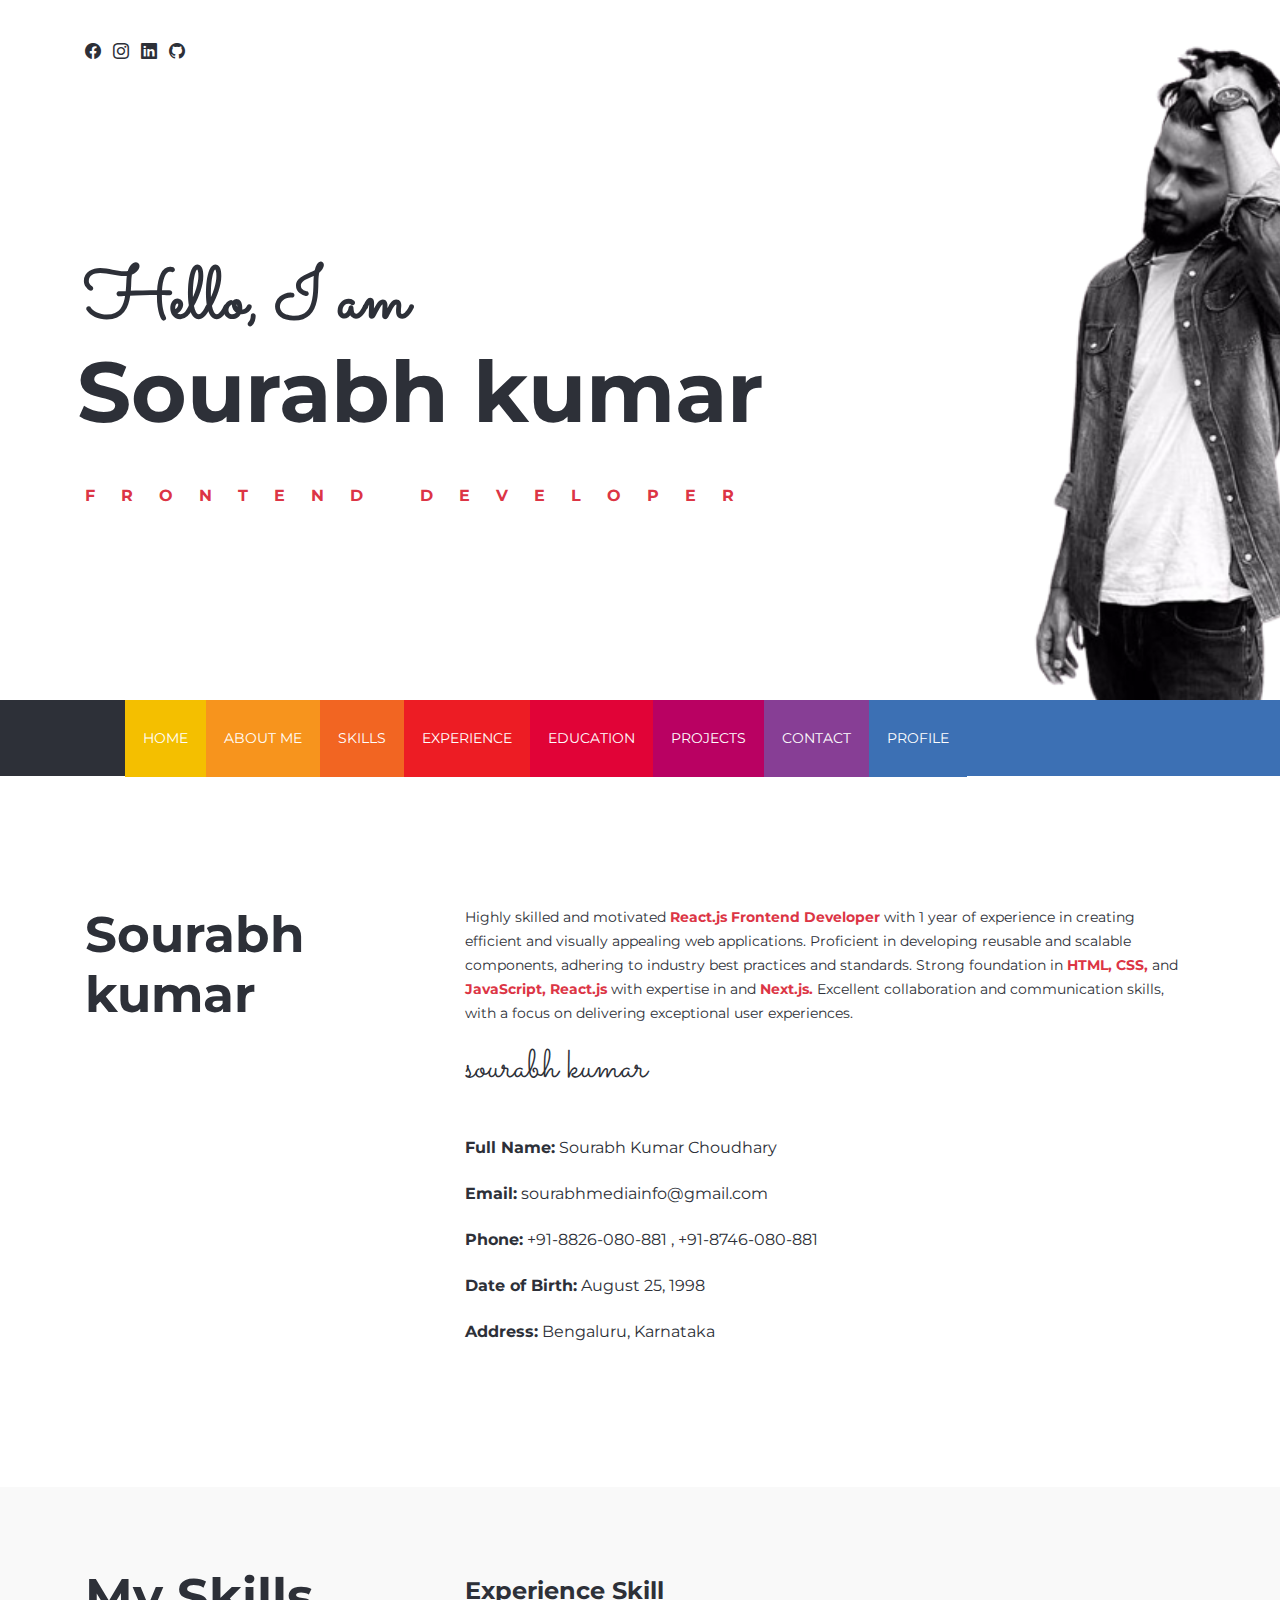
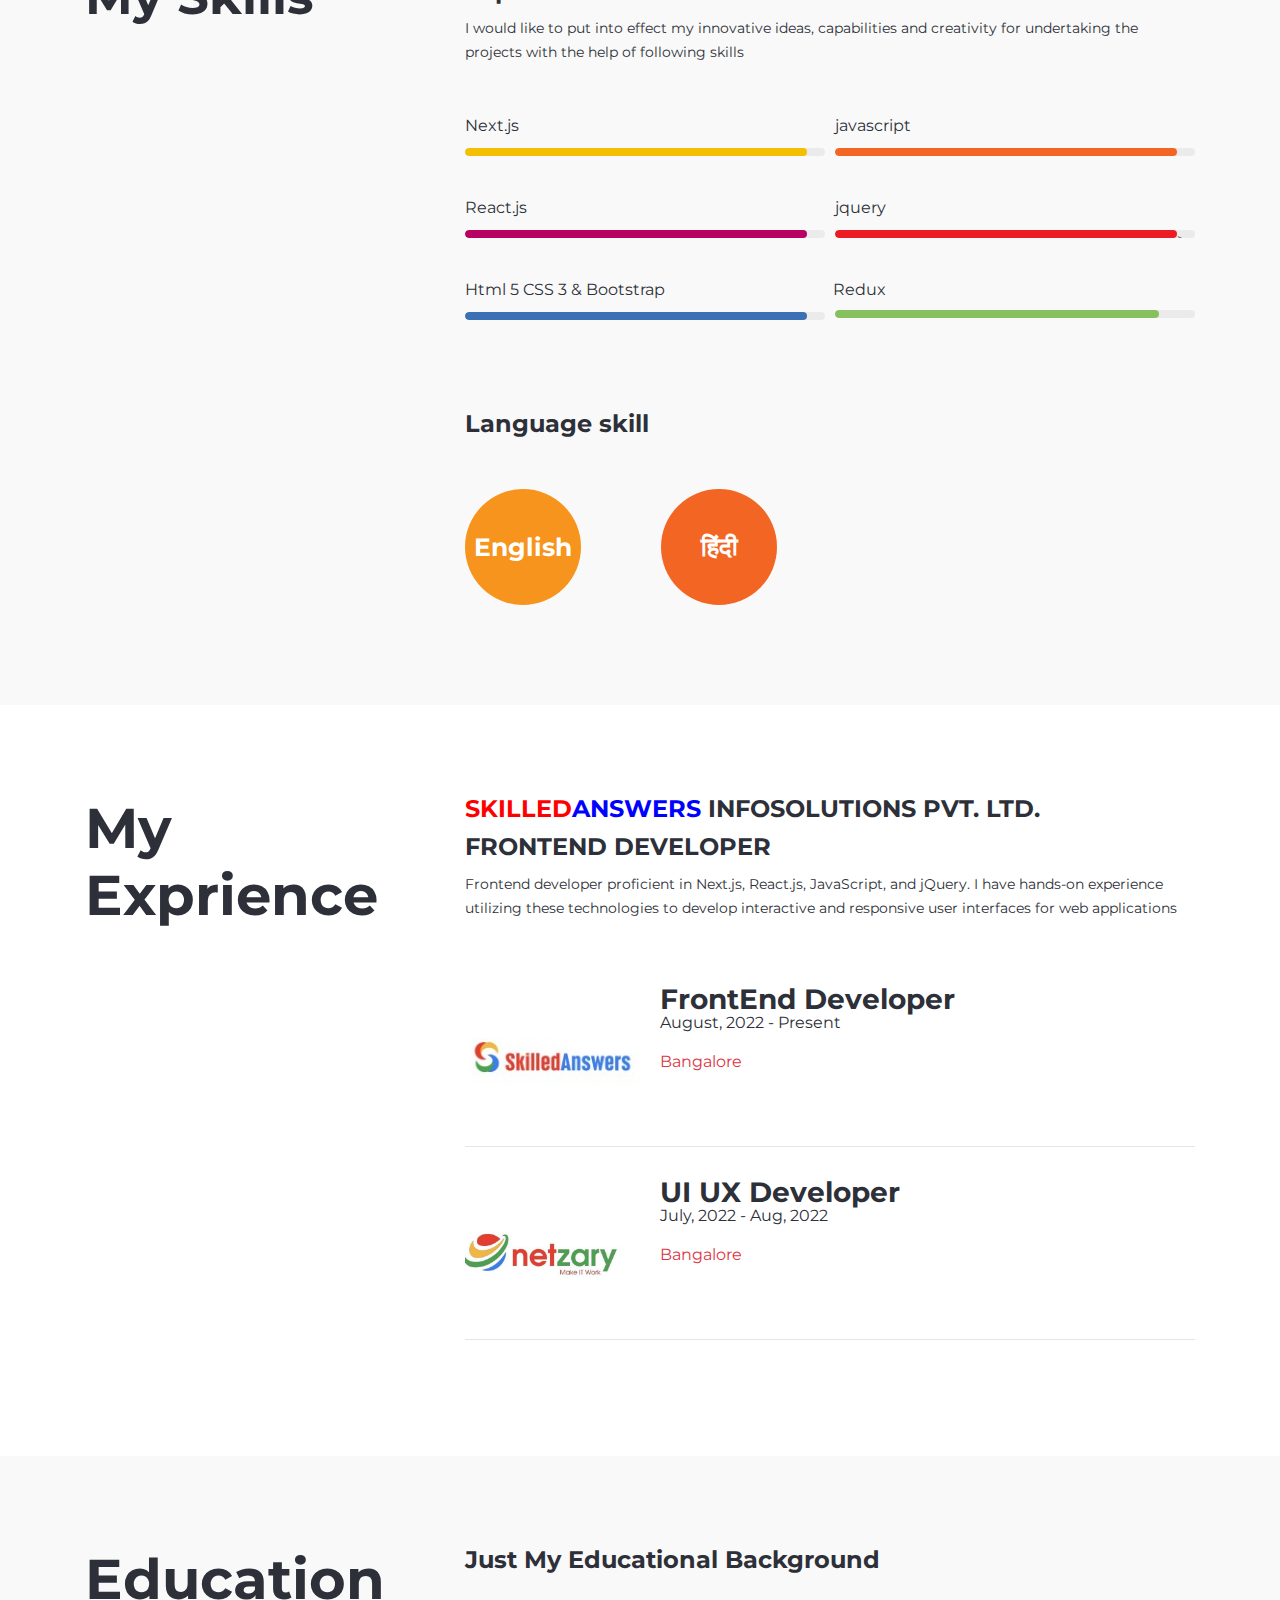
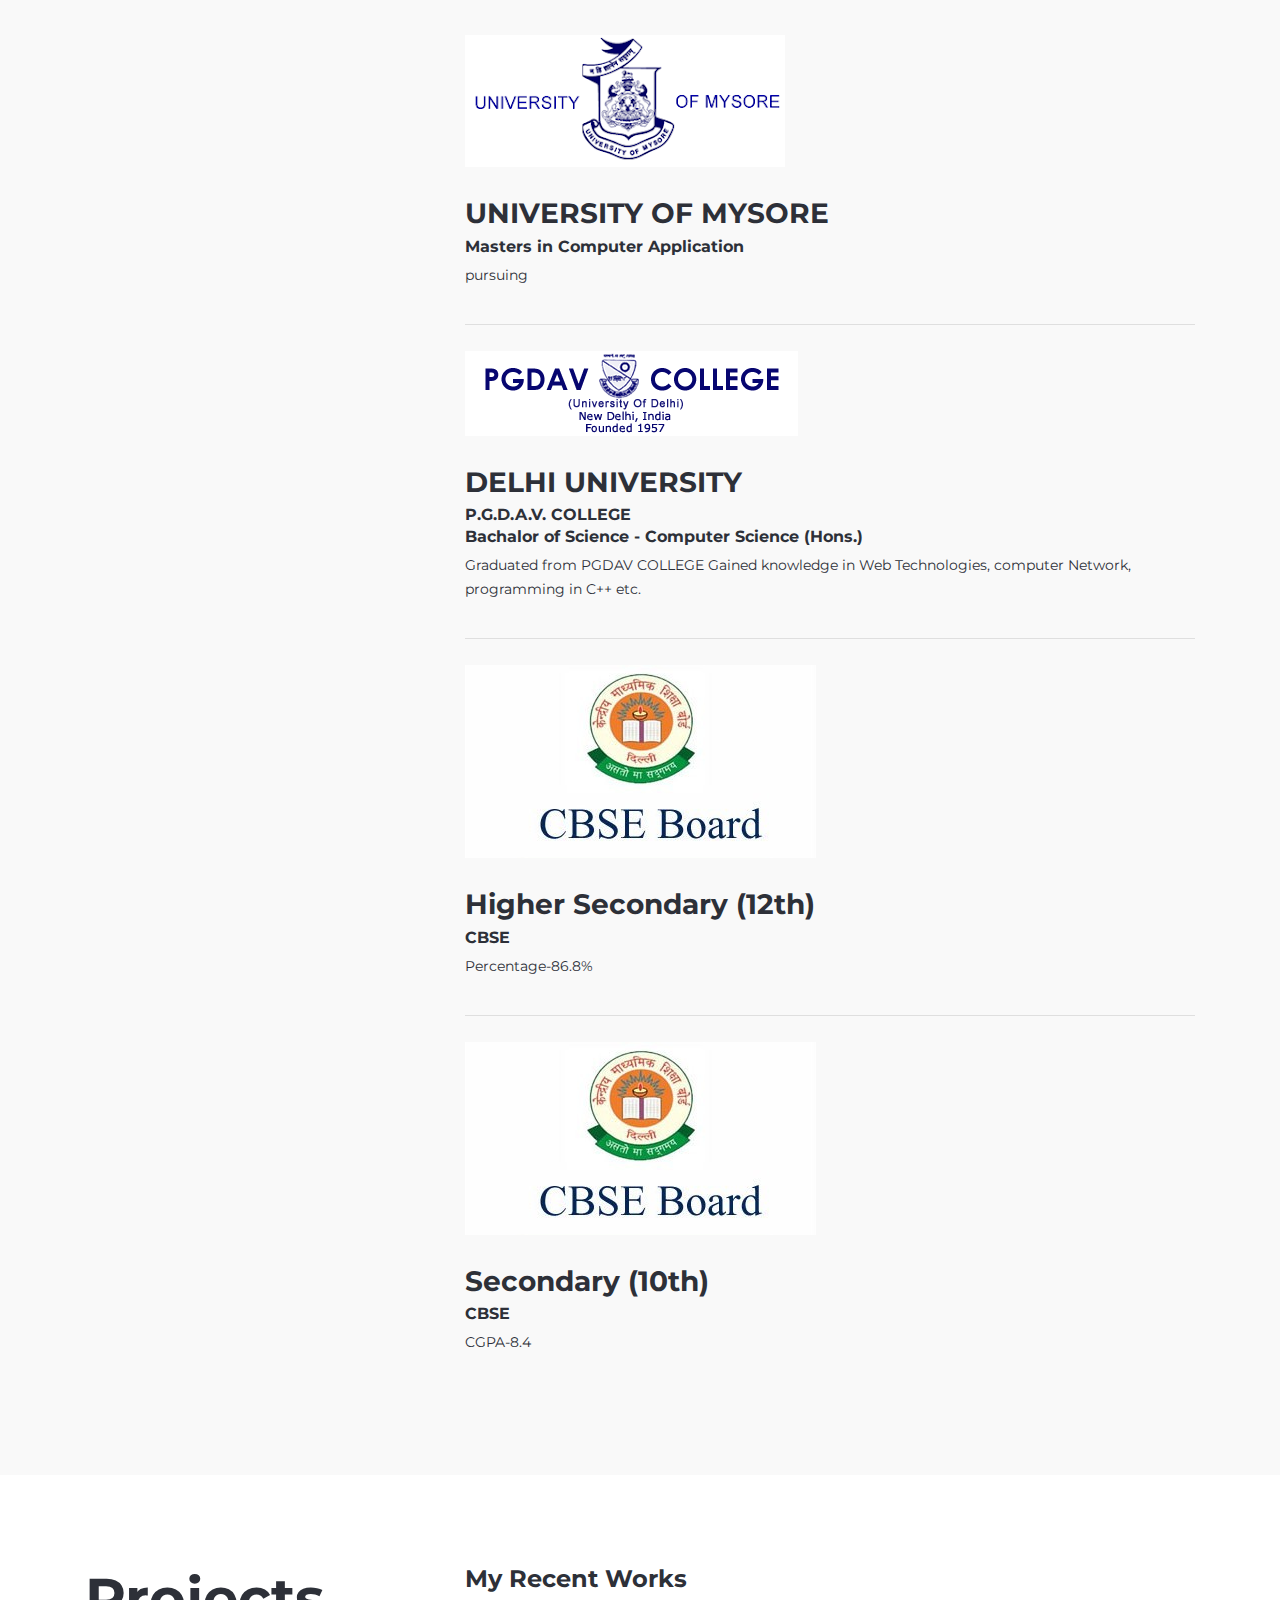
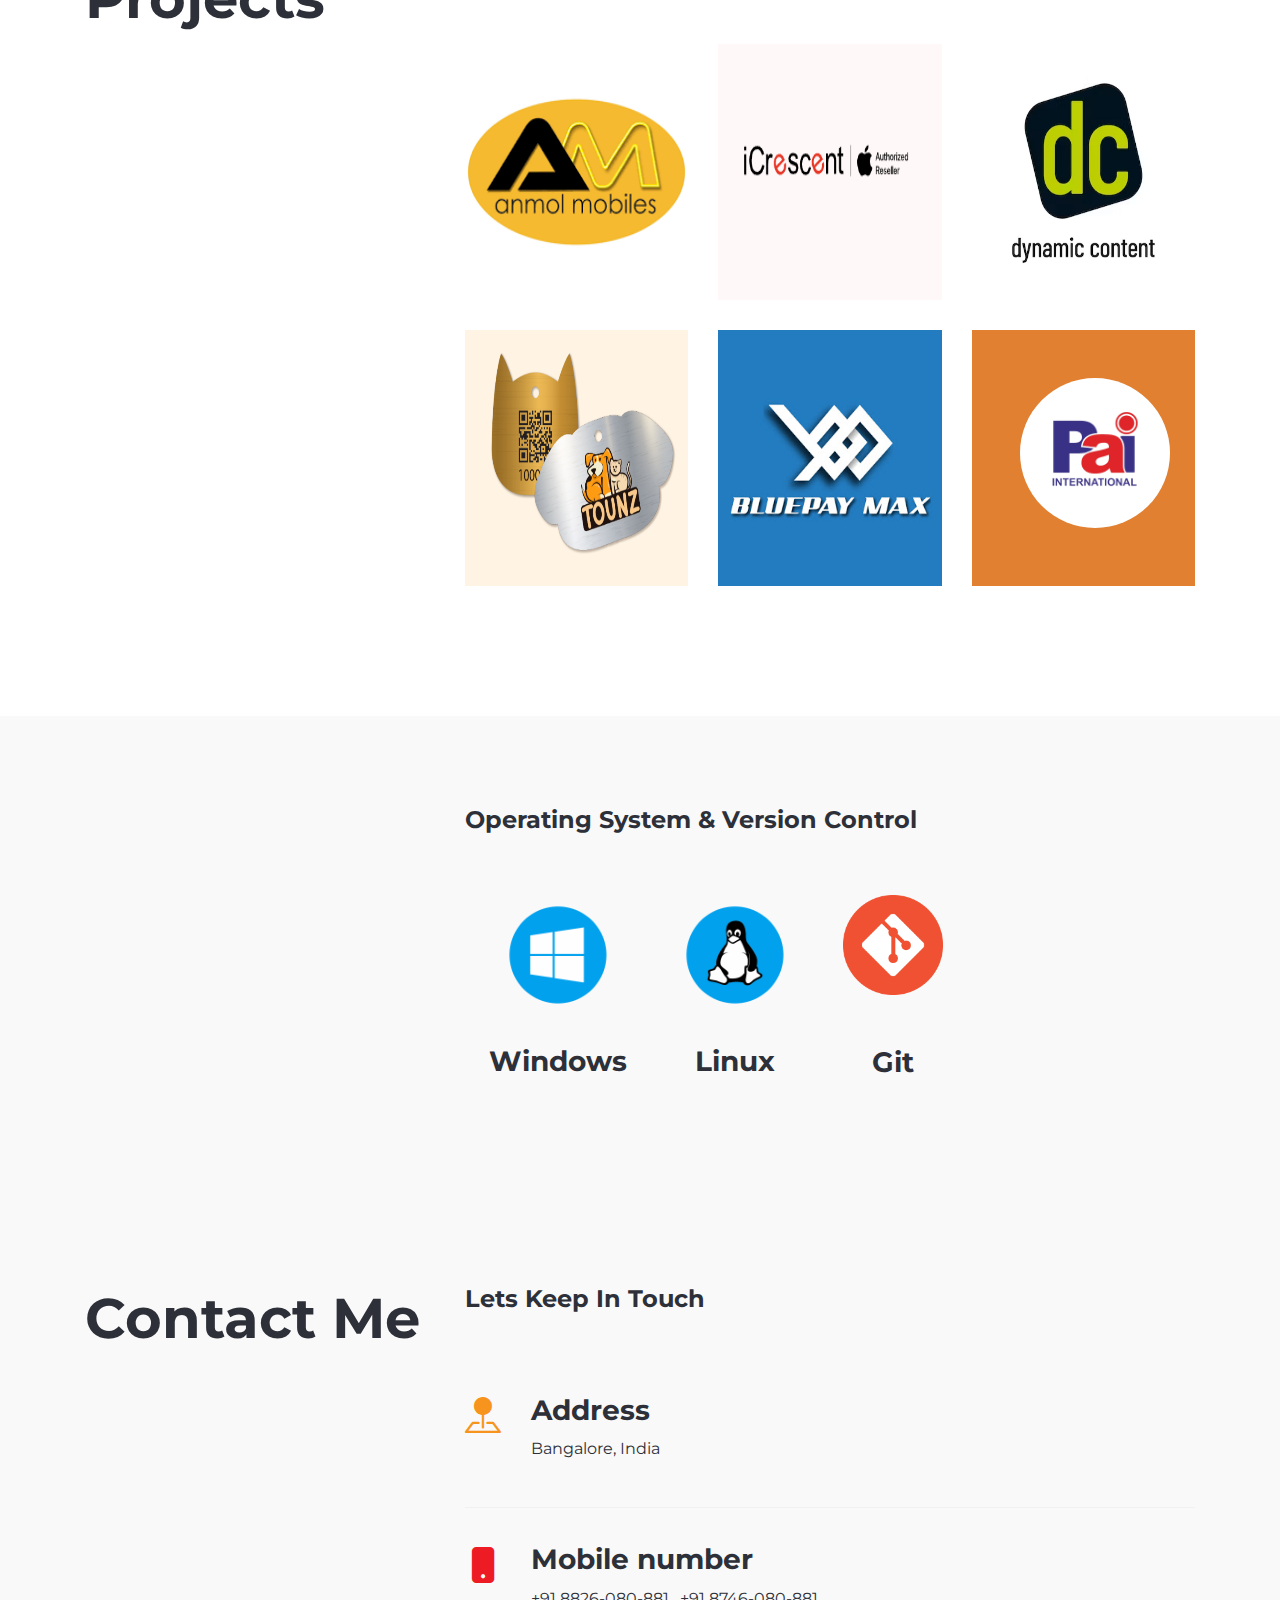
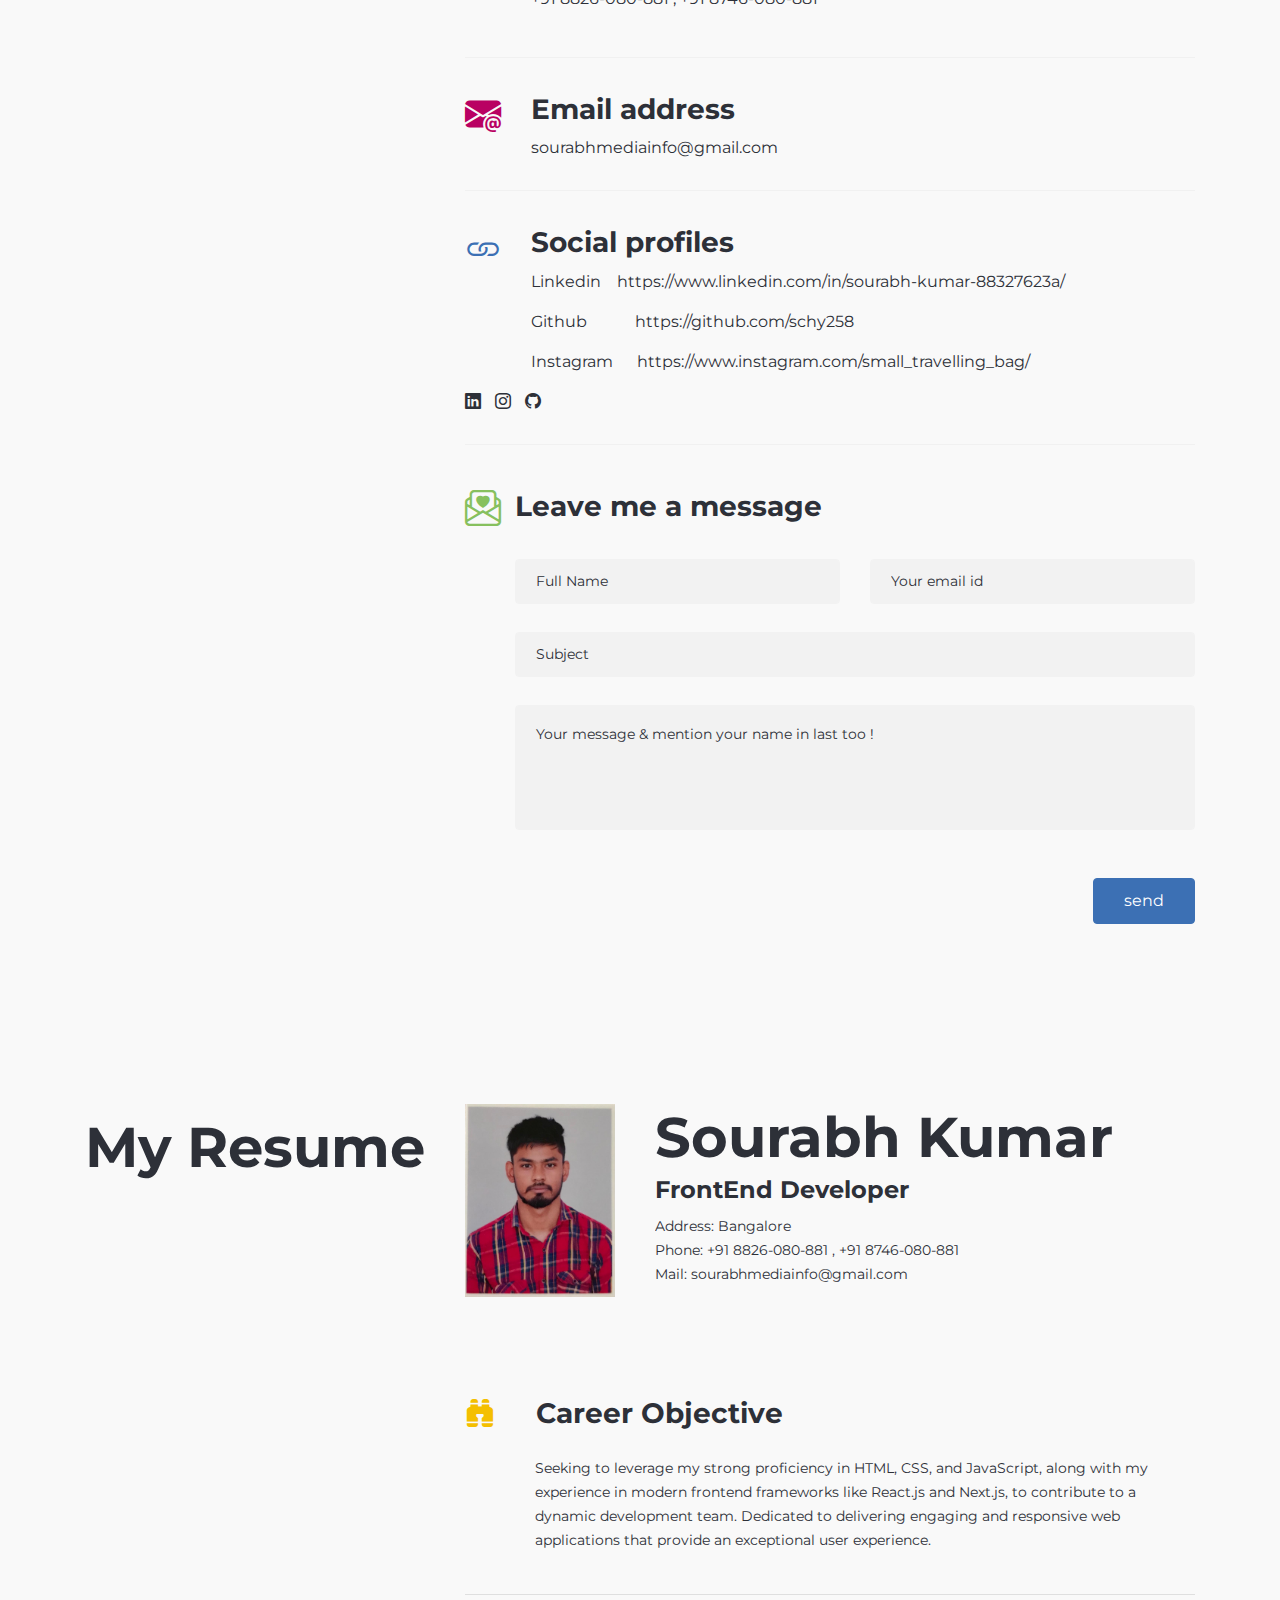
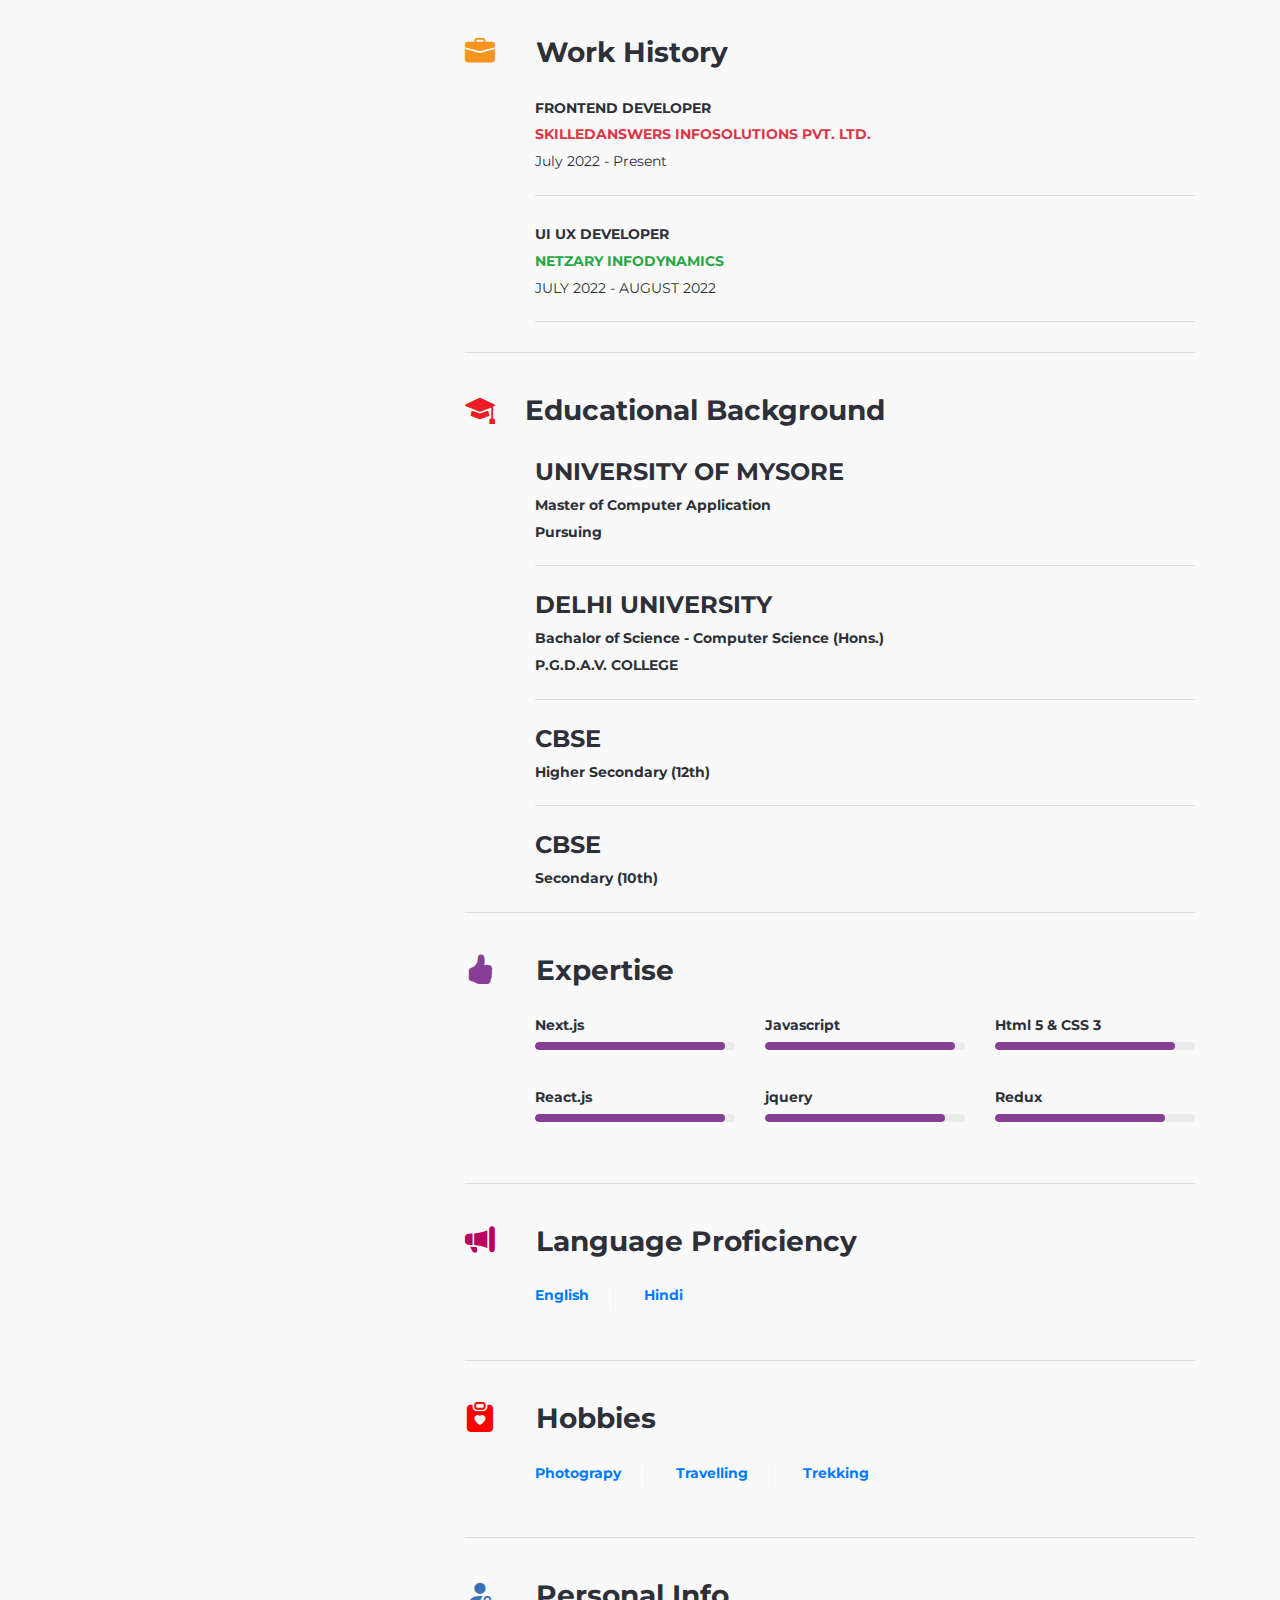
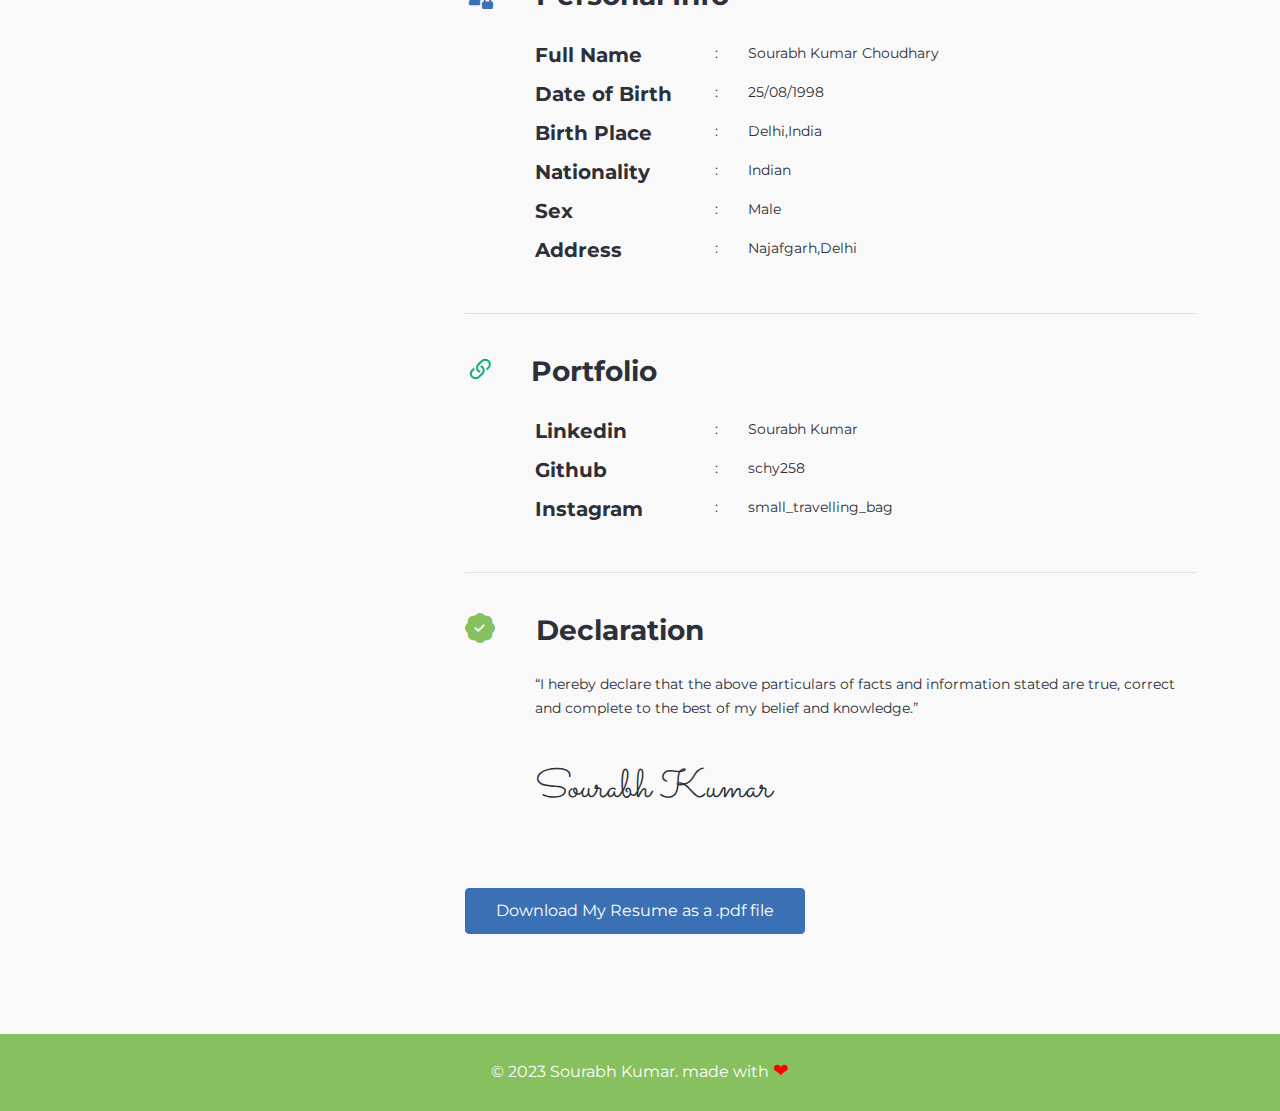
==== commit db968065: "exp added" ====
--- a/index.html
+++ b/index.html
@@ -304,8 +304,8 @@
             <!-- <h4>6 Months Exprience</h4> -->
             <h4>FRONTEND DEVELOPER</h4>
             <p>
-              FRONTEND DEVELOPER ,working with React.js Next.js
-              javascript and jquery .
+              Frontend developer proficient in Next.js, React.js, JavaScript, and jQuery. I have hands-on experience
+              utilizing these technologies to develop interactive and responsive user interfaces for web applications
             </p>
           </div>
           <div class="exprience">
@@ -637,7 +637,7 @@
                   </div>
                   <h3>Mobile number</h3>
                   <p>+91 8826-080-881 , +91 8746-080-881</p>
-                  
+
                 </li>
                 <li>
                   <div class="icons icons2">
@@ -1009,7 +1009,7 @@
                   <h5>FRONTEND DEVELOPER</h5>
                   <h5 class="text-danger">SKILLEDANSWERS INFOSOLUTIONS PVT. LTD.</h5>
                   <h6>July 2022 - Present</h6>
-                  
+
                 </div>
                 <hr />
                 <div class="history">
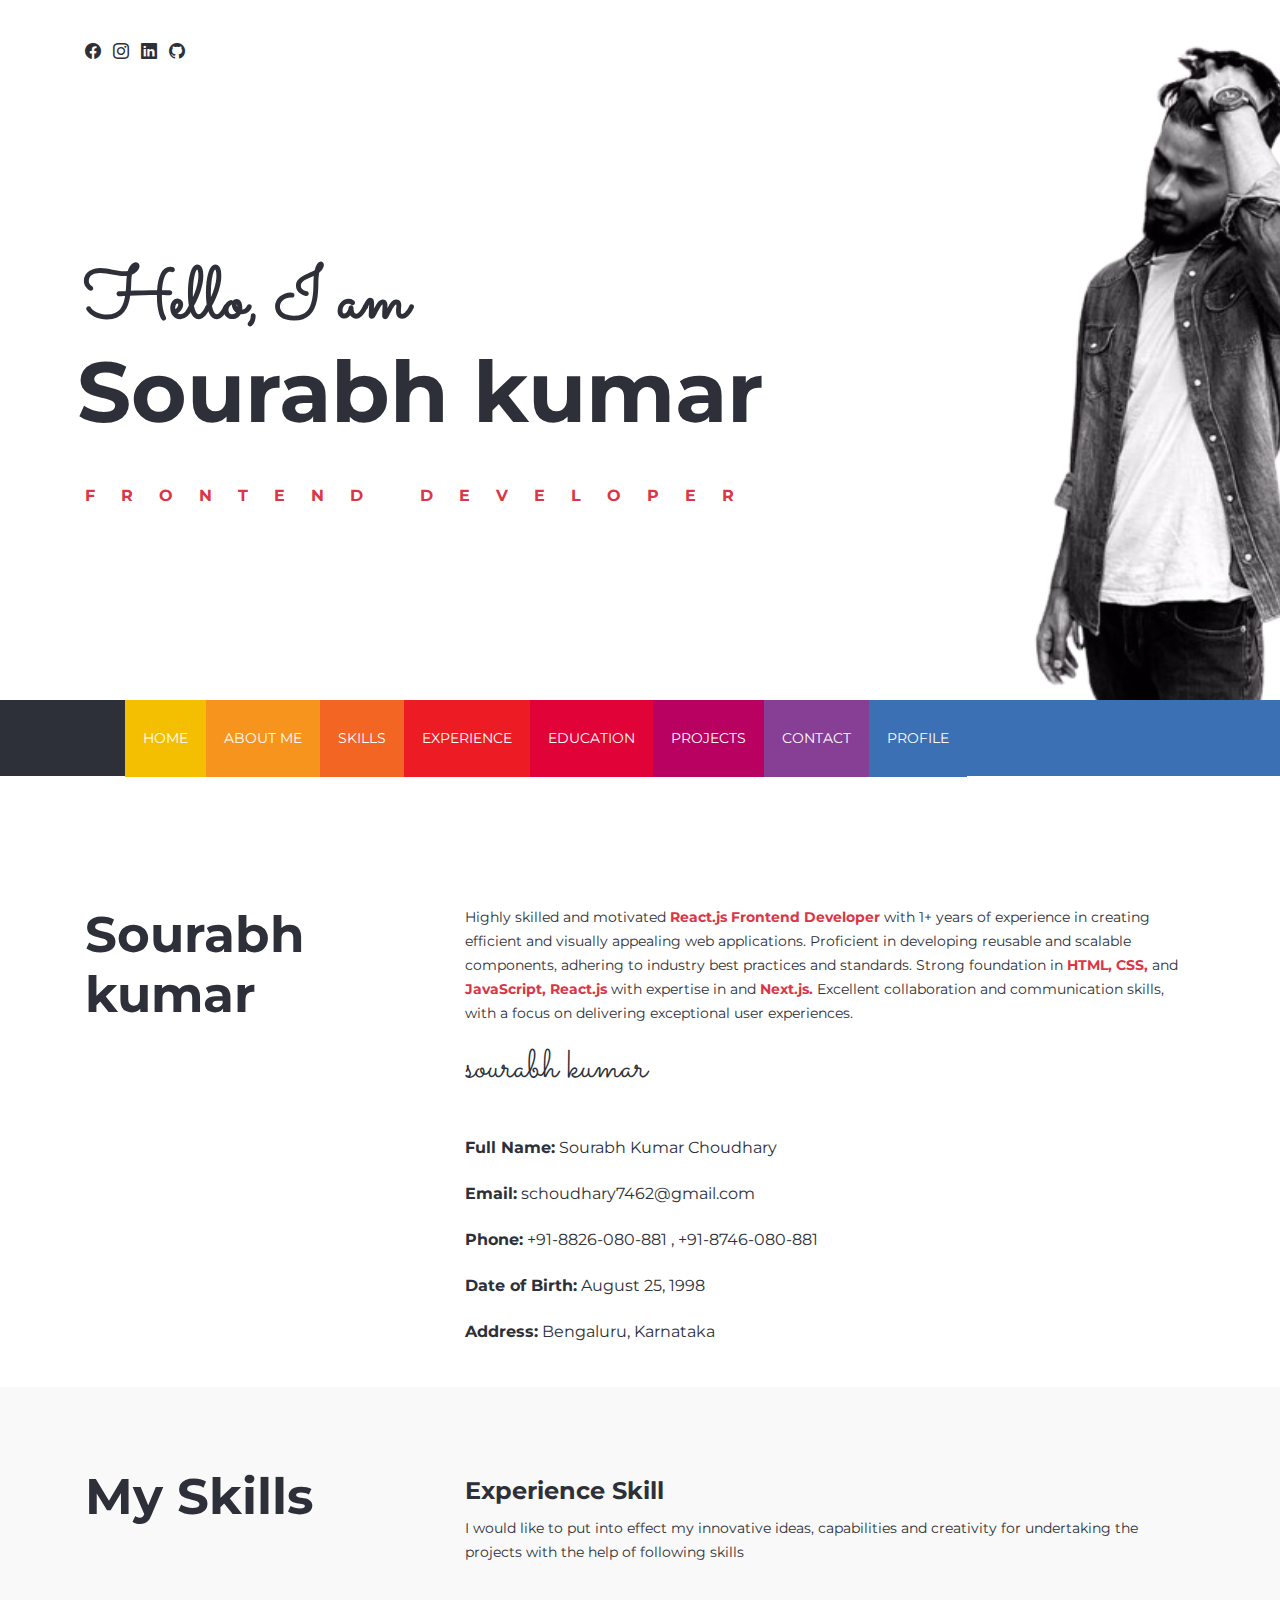
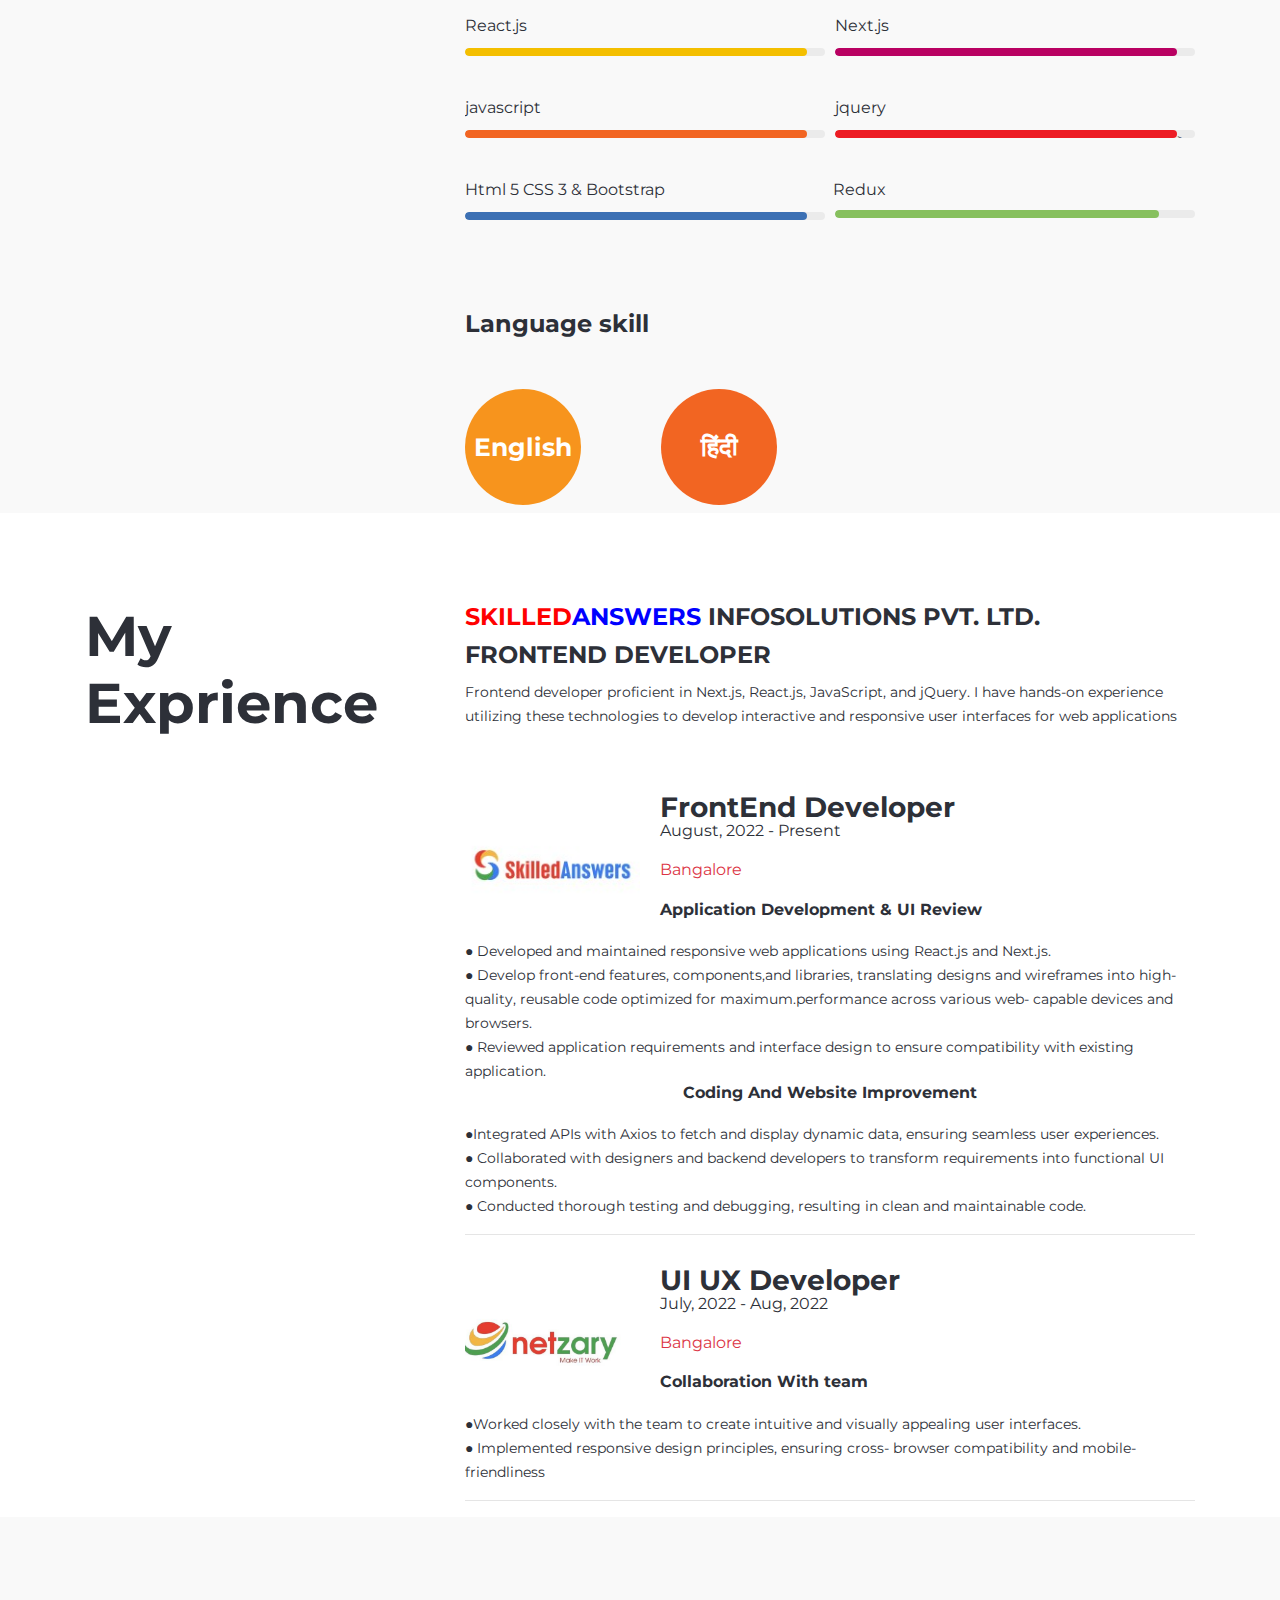
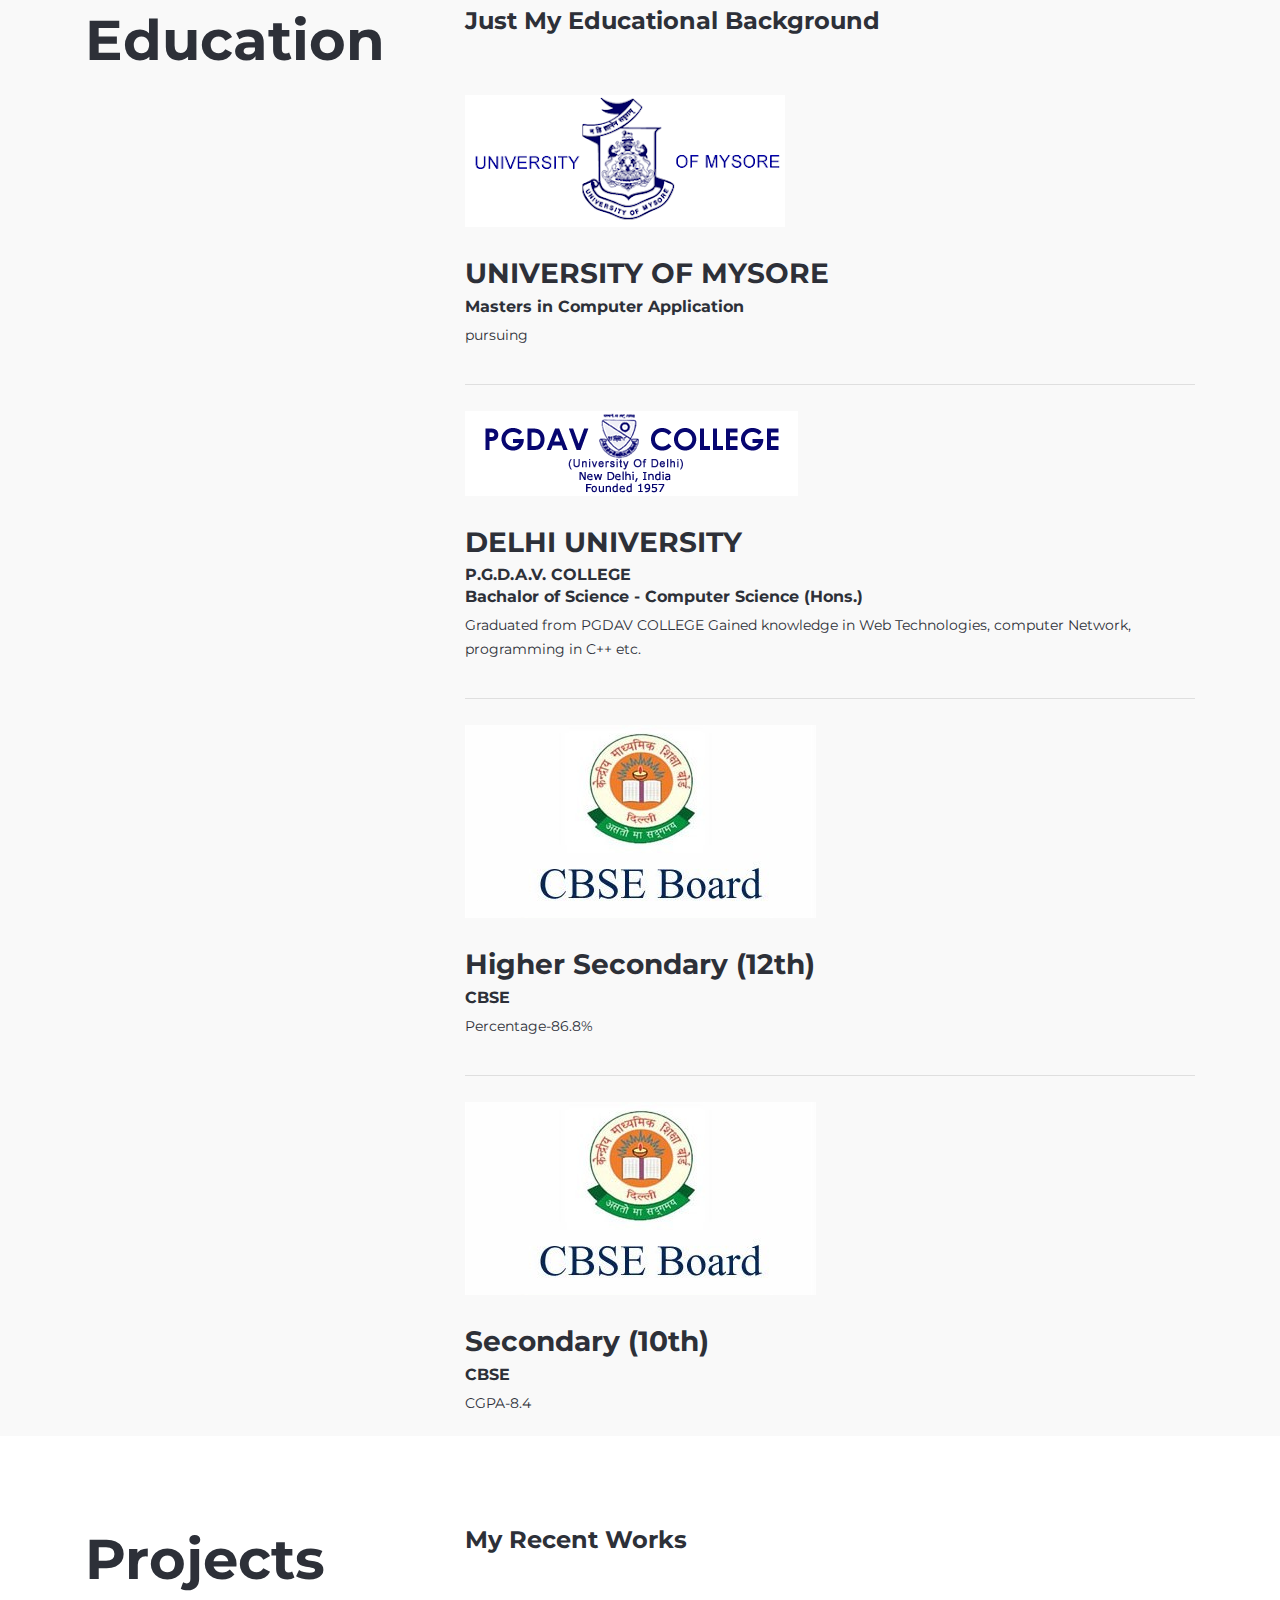
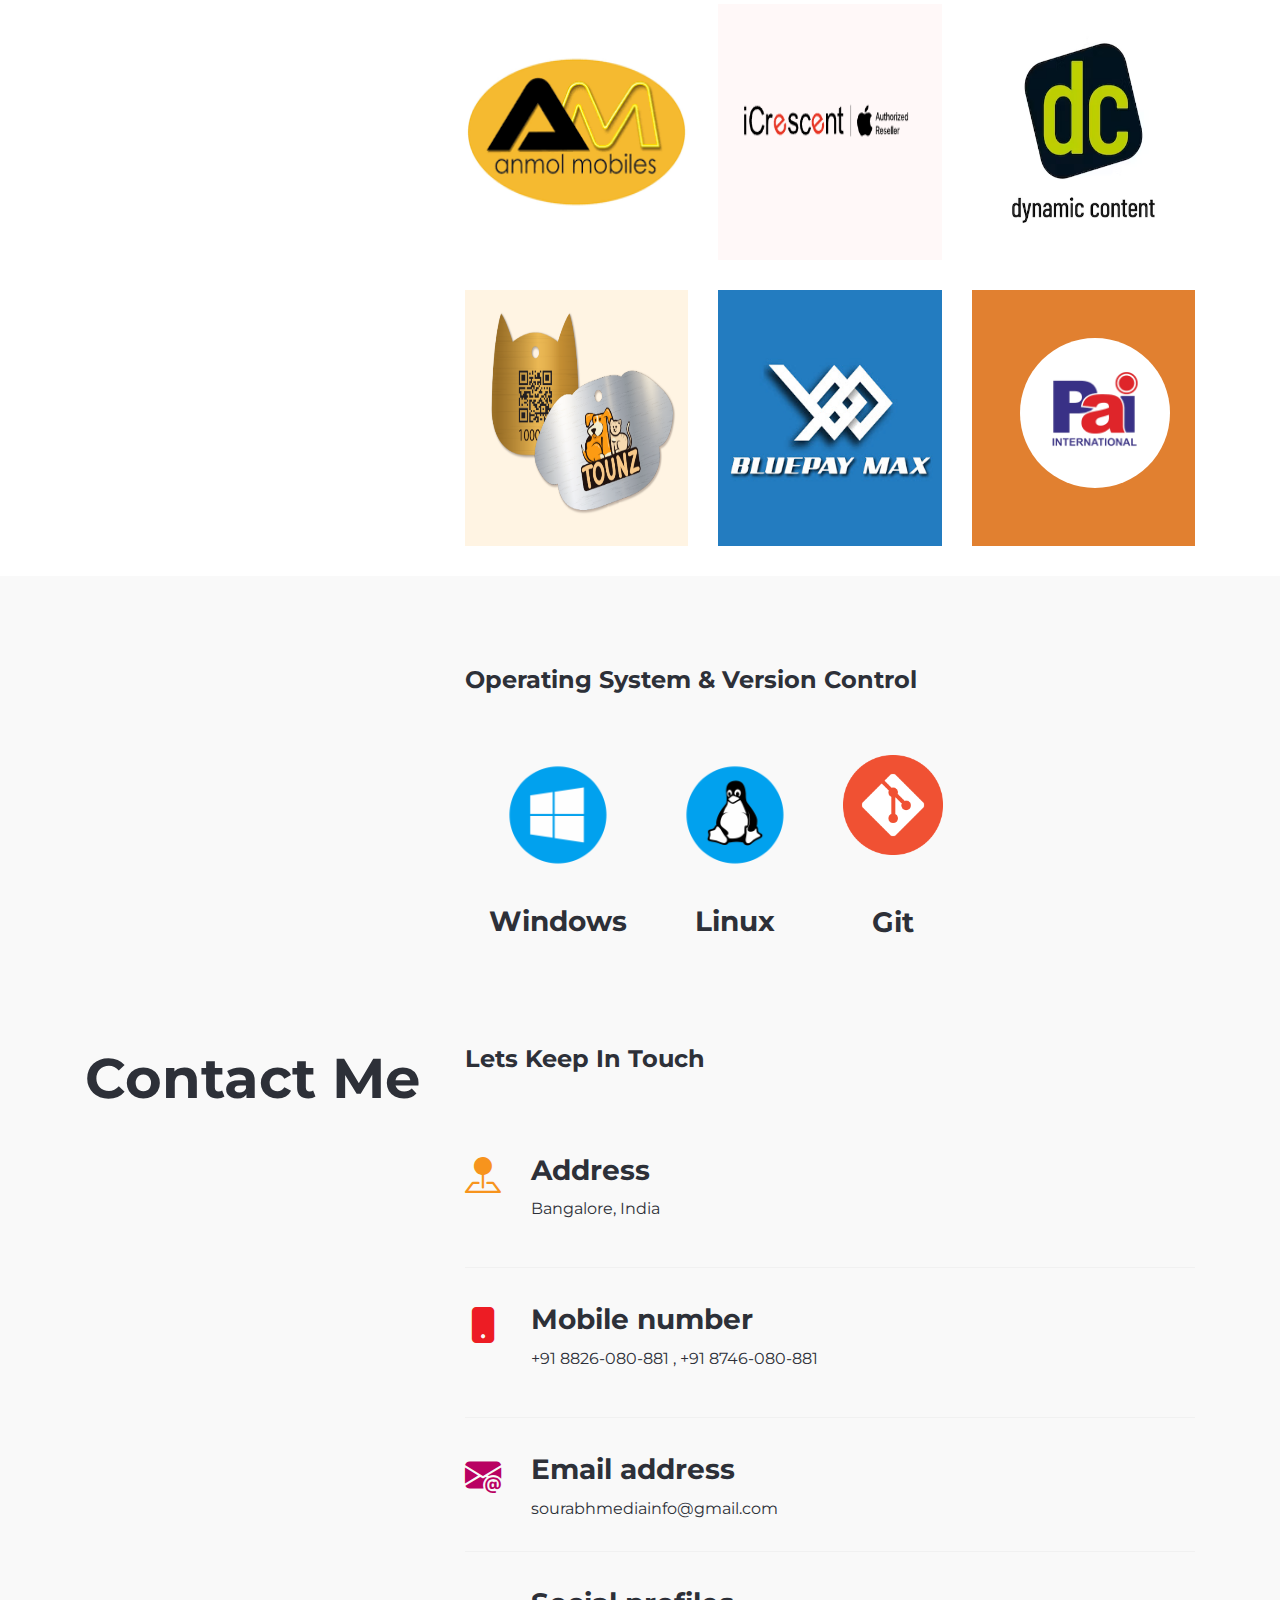
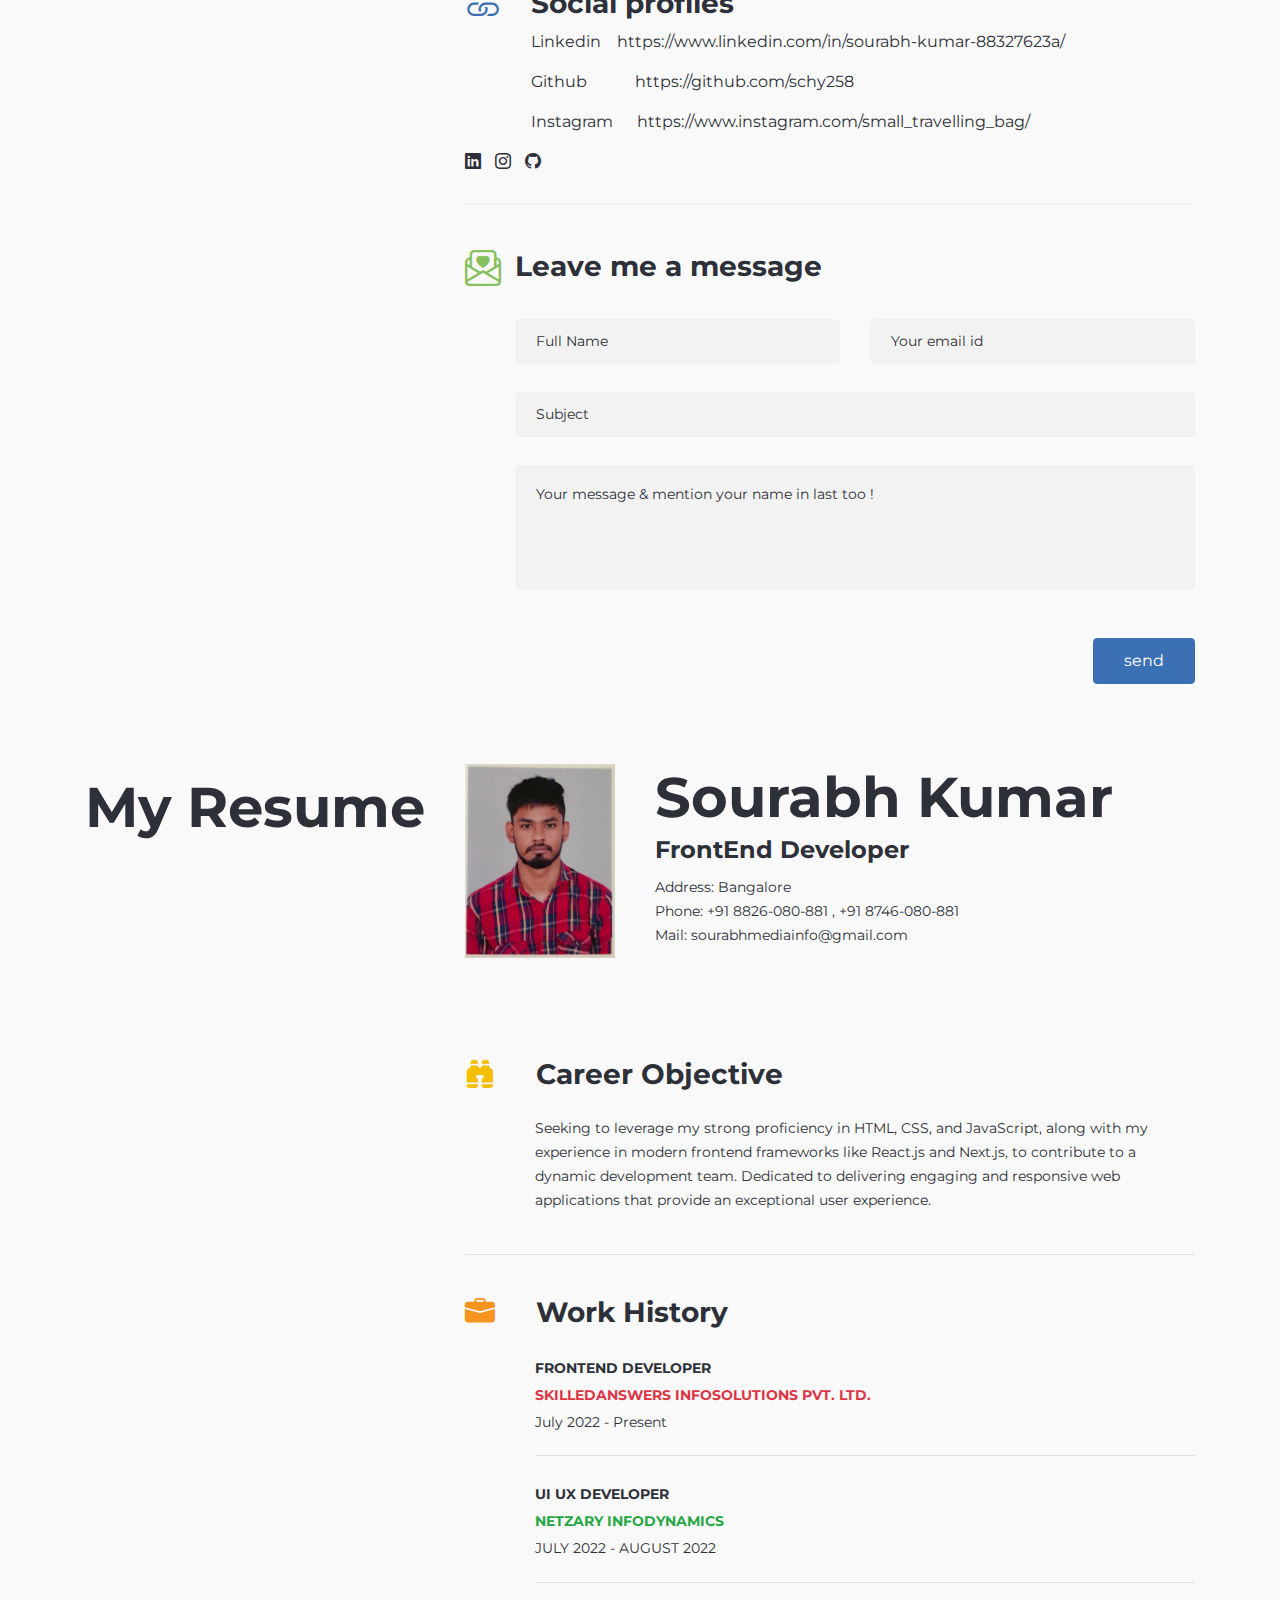
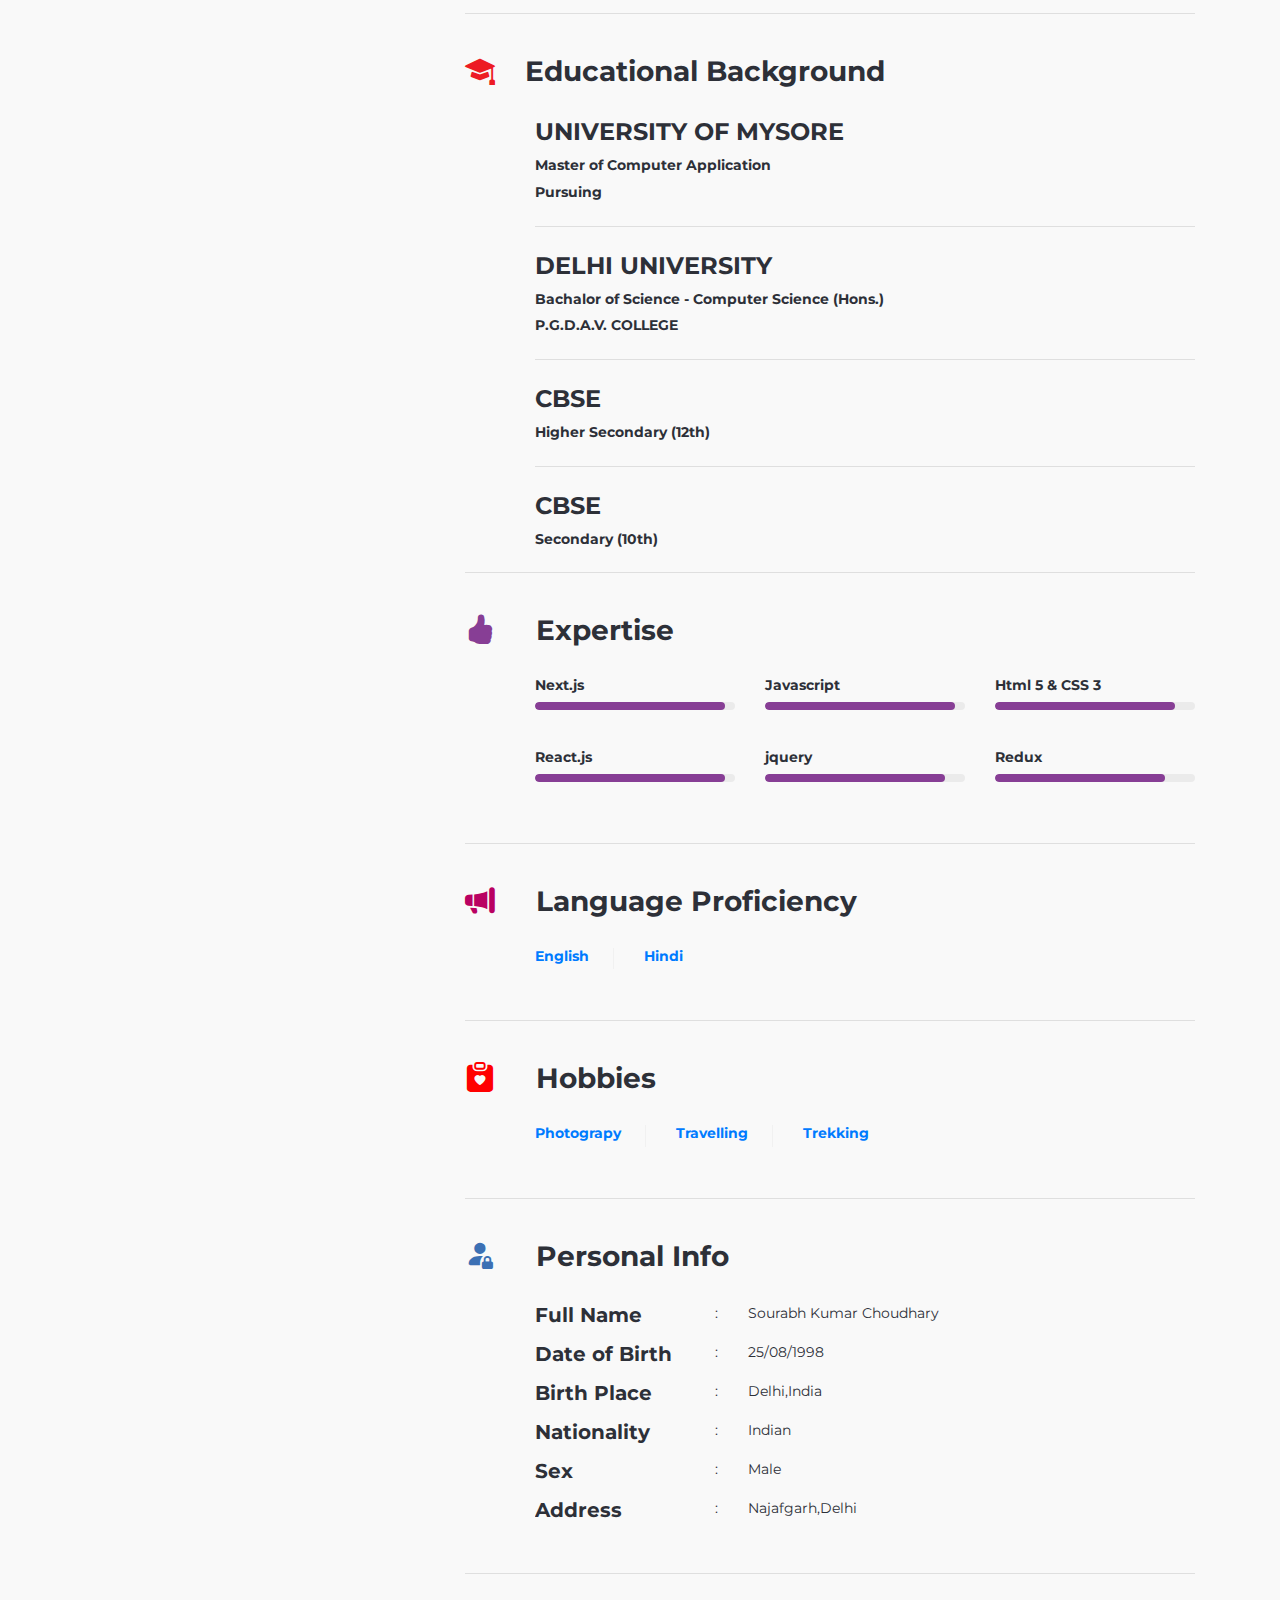
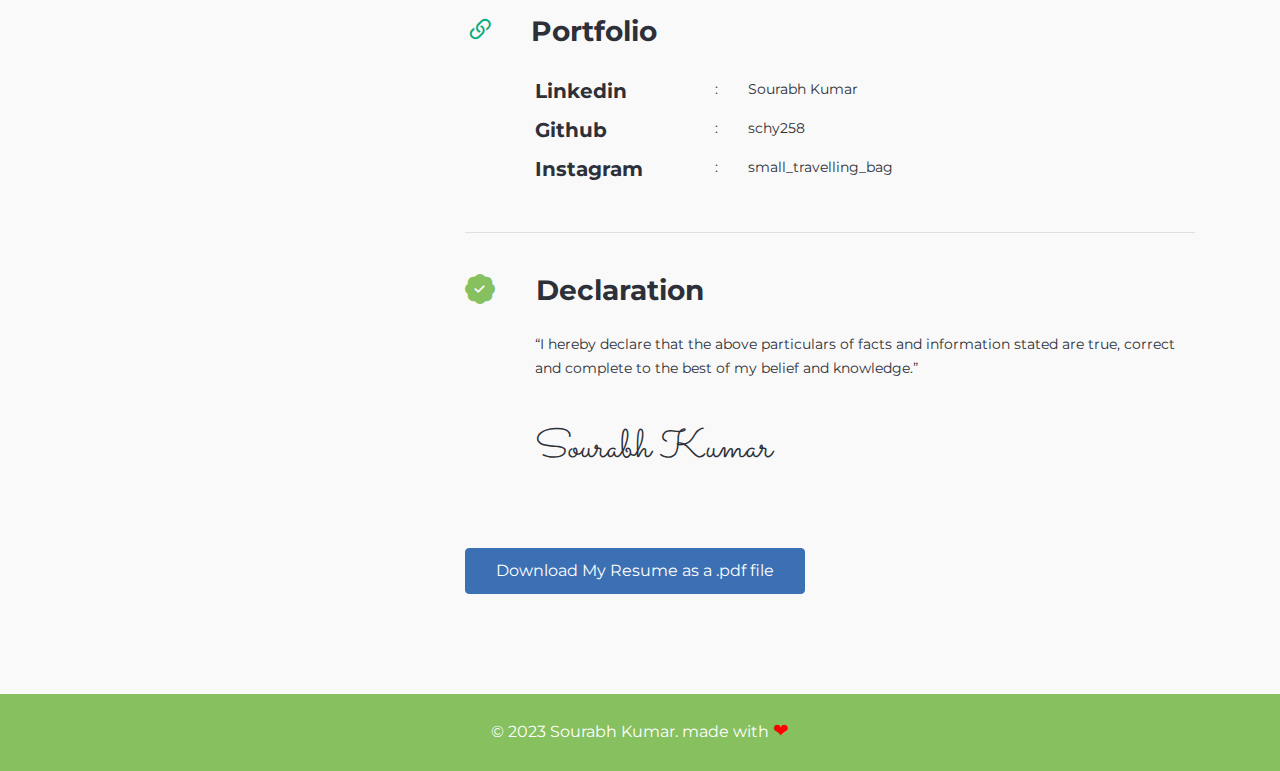
==== commit fa1af2b0: "recent changes" ====
--- a/index.html
+++ b/index.html
@@ -112,7 +112,7 @@
       </div>
     </div>
     <div id="about" class="my-5"></div>
-    <div class="about-section section-padding">
+    <div class="about-section section-padding pb-0">
       <div class="container">
         <div class="row">
           <div class="col-md-4">
@@ -129,7 +129,7 @@
                   React.js
                   Frontend Developer
                 </span>
-                with 1 year of
+                with 1+ years of
                 experience in creating efficient and
                 visually appealing web applications.
                 Proficient in developing reusable and
@@ -171,7 +171,7 @@
               <p><span>Full Name:</span> Sourabh Kumar Choudhary</p>
               <p>
                 <span>Email:</span>
-                <a href="mailto:sourabhmediainfo@gmail.com">sourabhmediainfo@gmail.com</a>
+                <a href="mailto:schoudhary7462@gmail.com">schoudhary7462@gmail.com</a>
               </p>
               <p><span>Phone:</span> +91-8826-080-881 , +91-8746-080-881 </p>
               <p><span>Date of Birth:</span> August 25, 1998</p>
@@ -201,7 +201,7 @@
         </div>
       </div>
     </div>
-    <div id="skill" class="skill-section bg-color section-padding">
+    <div id="skill" class="skill-section bg-color section-padding pb-2">
       <div class="container">
         <div class="row">
           <div class="col-md-4">
@@ -221,17 +221,17 @@
               </div>
               <div class="progress-content">
                 <div class="rating-bar bar-left">
-                  <label>Next.js</label>
+                  <label>React.js</label>
                   <div class="skill-progress">
                     <div class="progress">
                       <div class="progress-bar" role="progressbar" style="width: 95%" aria-valuenow="75"
                         aria-valuemin="0" aria-valuemax="100"></div>
                     </div>
                   </div>
-                  <label>React.js</label>
+                  <label>javascript</label>
                   <div class="skill-progress">
                     <div class="progress">
-                      <div class="progress-bar bar1" role="progressbar" style="width: 95%" aria-valuenow="75"
+                      <div class="progress-bar bar3" role="progressbar" style="width: 95%" aria-valuenow="75"
                         aria-valuemin="0" aria-valuemax="100"></div>
                     </div>
                   </div>
@@ -244,10 +244,11 @@
                   </div>
                 </div>
                 <div class="skill rating-bar bar-right">
-                  <label>javascript</label>
+
+                  <label>Next.js</label>
                   <div class="skill-progress">
                     <div class="progress">
-                      <div class="progress-bar bar3" role="progressbar" style="width: 95%" aria-valuenow="75"
+                      <div class="progress-bar bar1" role="progressbar" style="width: 95%" aria-valuenow="75"
                         aria-valuemin="0" aria-valuemax="100"></div>
                     </div>
                   </div>
@@ -289,7 +290,7 @@
       </div>
     </div>
   </div>
-  <div id="exprience" class="exprience-section section-padding">
+  <div id="exprience" class="exprience-section section-padding pb-0">
     <div class="container">
       <div class="row">
         <div class="col-md-4">
@@ -316,6 +317,29 @@
               <h3>FrontEnd Developer</h3>
               <h5>August, 2022 - Present</h5>
               <h5 class="text-danger">Bangalore</h5>
+              <h5><b> Application Development & UI Review</b></h5>
+              <ul>
+                <li>&#9679; Developed and maintained responsive web applications using
+                  React.js and Next.js.</li>
+                <li>&#9679; Develop front-end features, components,and libraries,
+                  translating designs and wireframes into high-quality, reusable
+                  code optimized for maximum.performance across various web-
+                  capable devices and browsers.</li>
+                <li>&#9679; Reviewed application requirements and interface design to
+                  ensure compatibility with existing application.</li>
+              </ul>
+              <h5 class="text-center"><b> Coding And Website Improvement</b></h5>
+              <ul>
+                <li>&#9679;Integrated APIs with Axios to fetch and display dynamic data,
+                  ensuring seamless user experiences.</li>
+                <li>&#9679; Collaborated with designers and backend developers to
+                  transform requirements into functional UI components.</li>
+                <li>&#9679; Conducted thorough testing and debugging, resulting in clean
+                  and maintainable code.</li>
+              </ul>
+
+
+
 
               <!-- <p>
                     Lorem ipsum dolor sit amet, consectetur adipisicing elit,
@@ -333,7 +357,14 @@
               <h3>UI UX Developer</h3>
               <h5>July, 2022 - Aug, 2022</h5>
               <h5 class="text-danger">Bangalore</h5>
-
+              <h5><b> Collaboration With team</b></h5>
+              <ul>
+                <li>&#9679;Worked closely with the team to create intuitive and visually
+                  appealing user interfaces.</li>
+                <li>&#9679; Implemented responsive design principles, ensuring cross-
+                  browser compatibility and mobile-friendliness</li>
+
+              </ul>
               <!-- <p>
                     Lorem ipsum dolor sit amet, consectetur adipisicing elit,
                     sed do eiusmod tempor incididunt ut labore et dolore magna
@@ -346,7 +377,7 @@
       </div>
     </div>
   </div>
-  <div id="education" class="education-section bg-color section-padding">
+  <div id="education" class="education-section bg-color section-padding pb-0">
     <div class="container">
       <div class="row">
         <div class="col-md-4">
@@ -411,7 +442,7 @@
       </div>
     </div>
   </div>
-  <div id="portfolio" class="portfolio-section section-padding">
+  <div id="portfolio" class="portfolio-section section-padding pb-0">
     <div class="container">
       <div class="row">
         <div class="col-md-4">
@@ -566,7 +597,7 @@
       </div>
     </div>
   </div>
-  <div class="education-section bg-color section-padding">
+  <div class="education-section bg-color section-padding pb-0">
     <div class="container">
       <div class="row">
         <div class="col-md-4">
@@ -604,7 +635,7 @@
       </div>
     </div>
   </div>
-  <div id="contact" class="contact-section bg-color section-padding">
+  <div id="contact" class="contact-section bg-color section-padding pb-0">
     <div class="container">
       <div class="row">
         <div class="col-md-4">
@@ -708,7 +739,7 @@
                     <div class="form-group">
                       <label class="w-100">
                         <span class="d-none"> Your Name:</span>
-                        <input type="text" class="form-control" required="required" placeholder="Full Name">
+                        <input type="text" class="form-control" required="required" placeholder="Full Name" name="Uname">
                       </label>
                       <!-- <input
                             type="text"
@@ -722,7 +753,7 @@
                     <div class="form-group">
                       <label class="w-100">
                         <span class="d-none"> Your email:</span>
-                        <input type="email" name="email" class="form-control" required="required"
+                        <input type="email" name="Umail" class="form-control" required="required"
                           placeholder="Your email id">
                       </label>
                       <!-- <input
@@ -737,7 +768,7 @@
                     <div class="form-group">
                       <label class="w-100">
                         <span class="d-none"> Your subject:</span>
-                        <input type="text" class="form-control" required="required" placeholder="Subject">
+                        <input type="text" class="form-control" required="required" placeholder="Subject" name="Usubject">
                       </label>
 
                       <!-- <input
@@ -752,7 +783,7 @@
                     <div class="form-group">
                       <label class="w-100">
                         <span class="d-none"> Your messege:</span>
-                        <textarea name="message" required="required" class="form-control" rows="7"
+                        <textarea name="Umessage" required="required" class="form-control" rows="7"
                           placeholder="Your message & mention your name in last too !"></textarea>
                       </label>
                       <!-- <textarea
--- a/css/responsive.css
+++ b/css/responsive.css
@@ -323,7 +323,7 @@
     float: none;
   }
   .language-skill .percent {
-    font-size: 24px;
+    font-size: 18px;
     width: 80px;
     height: 80px;
     line-height: 80px;
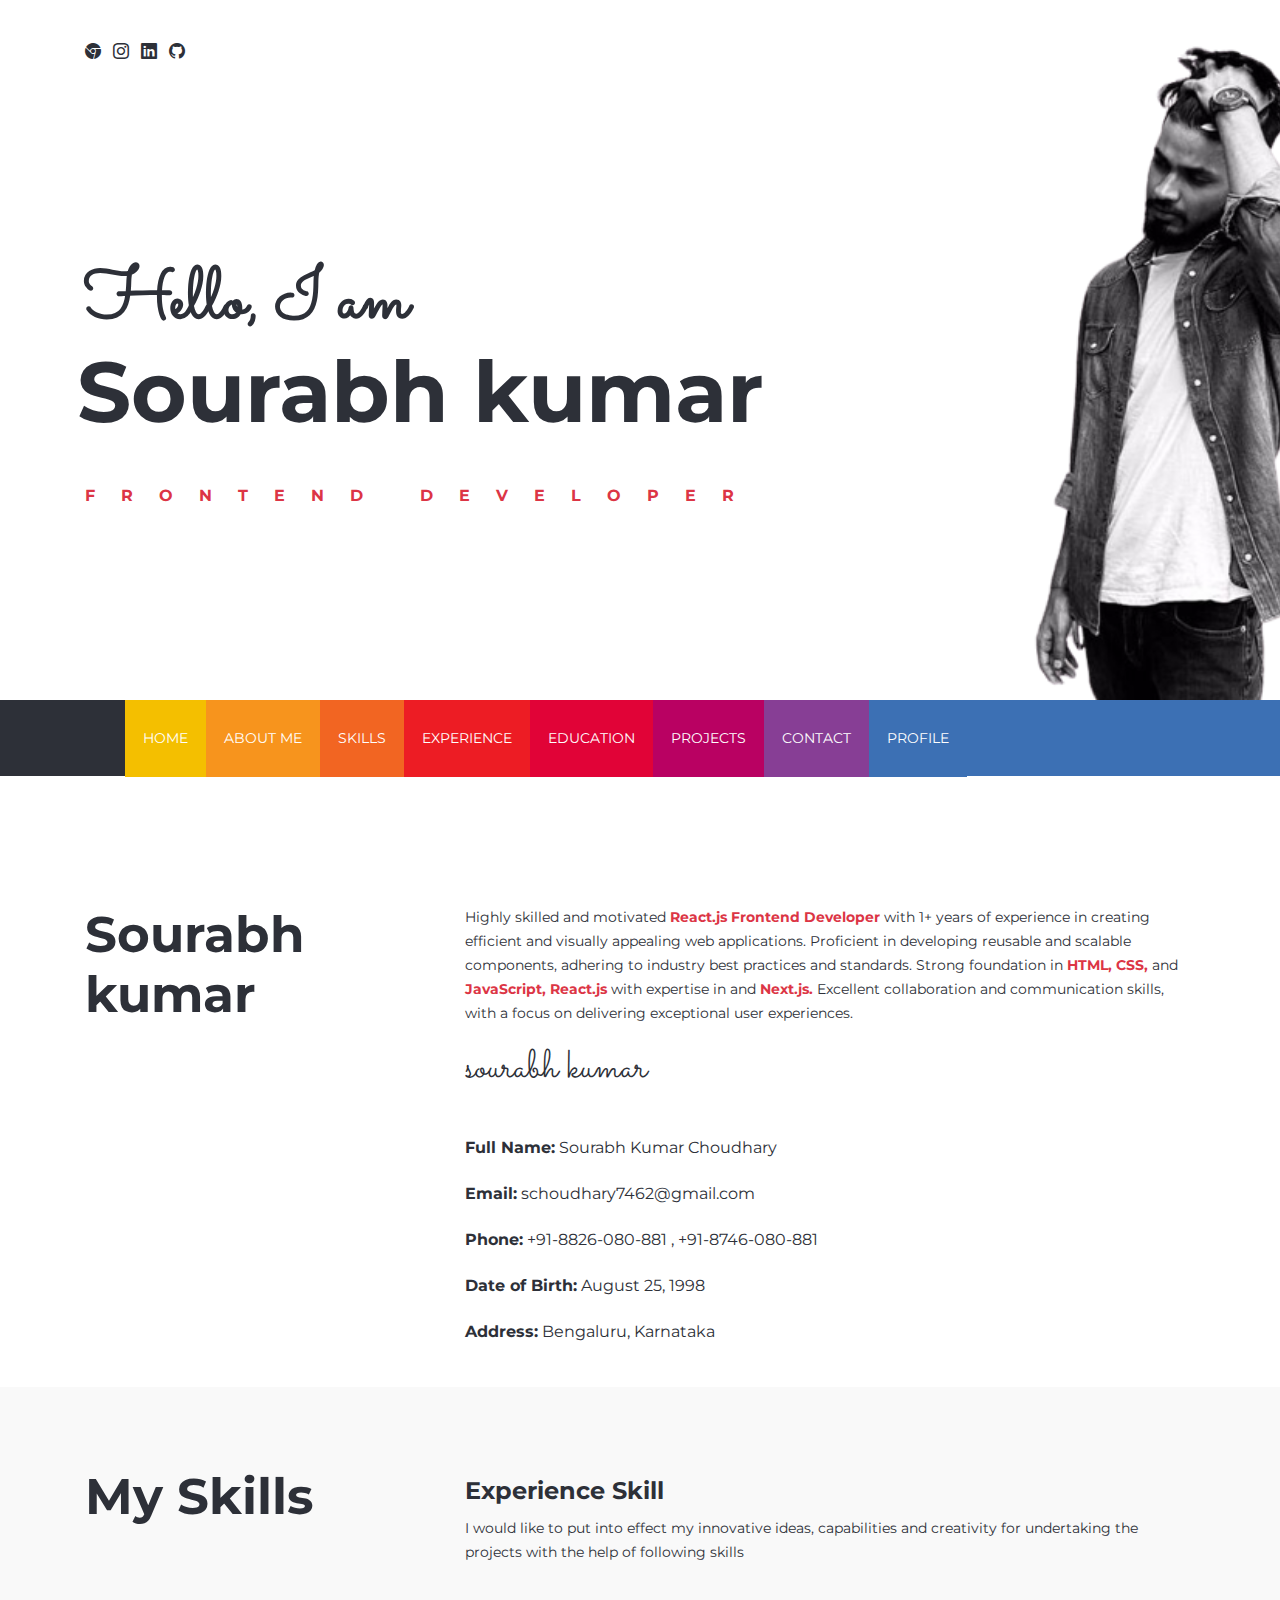
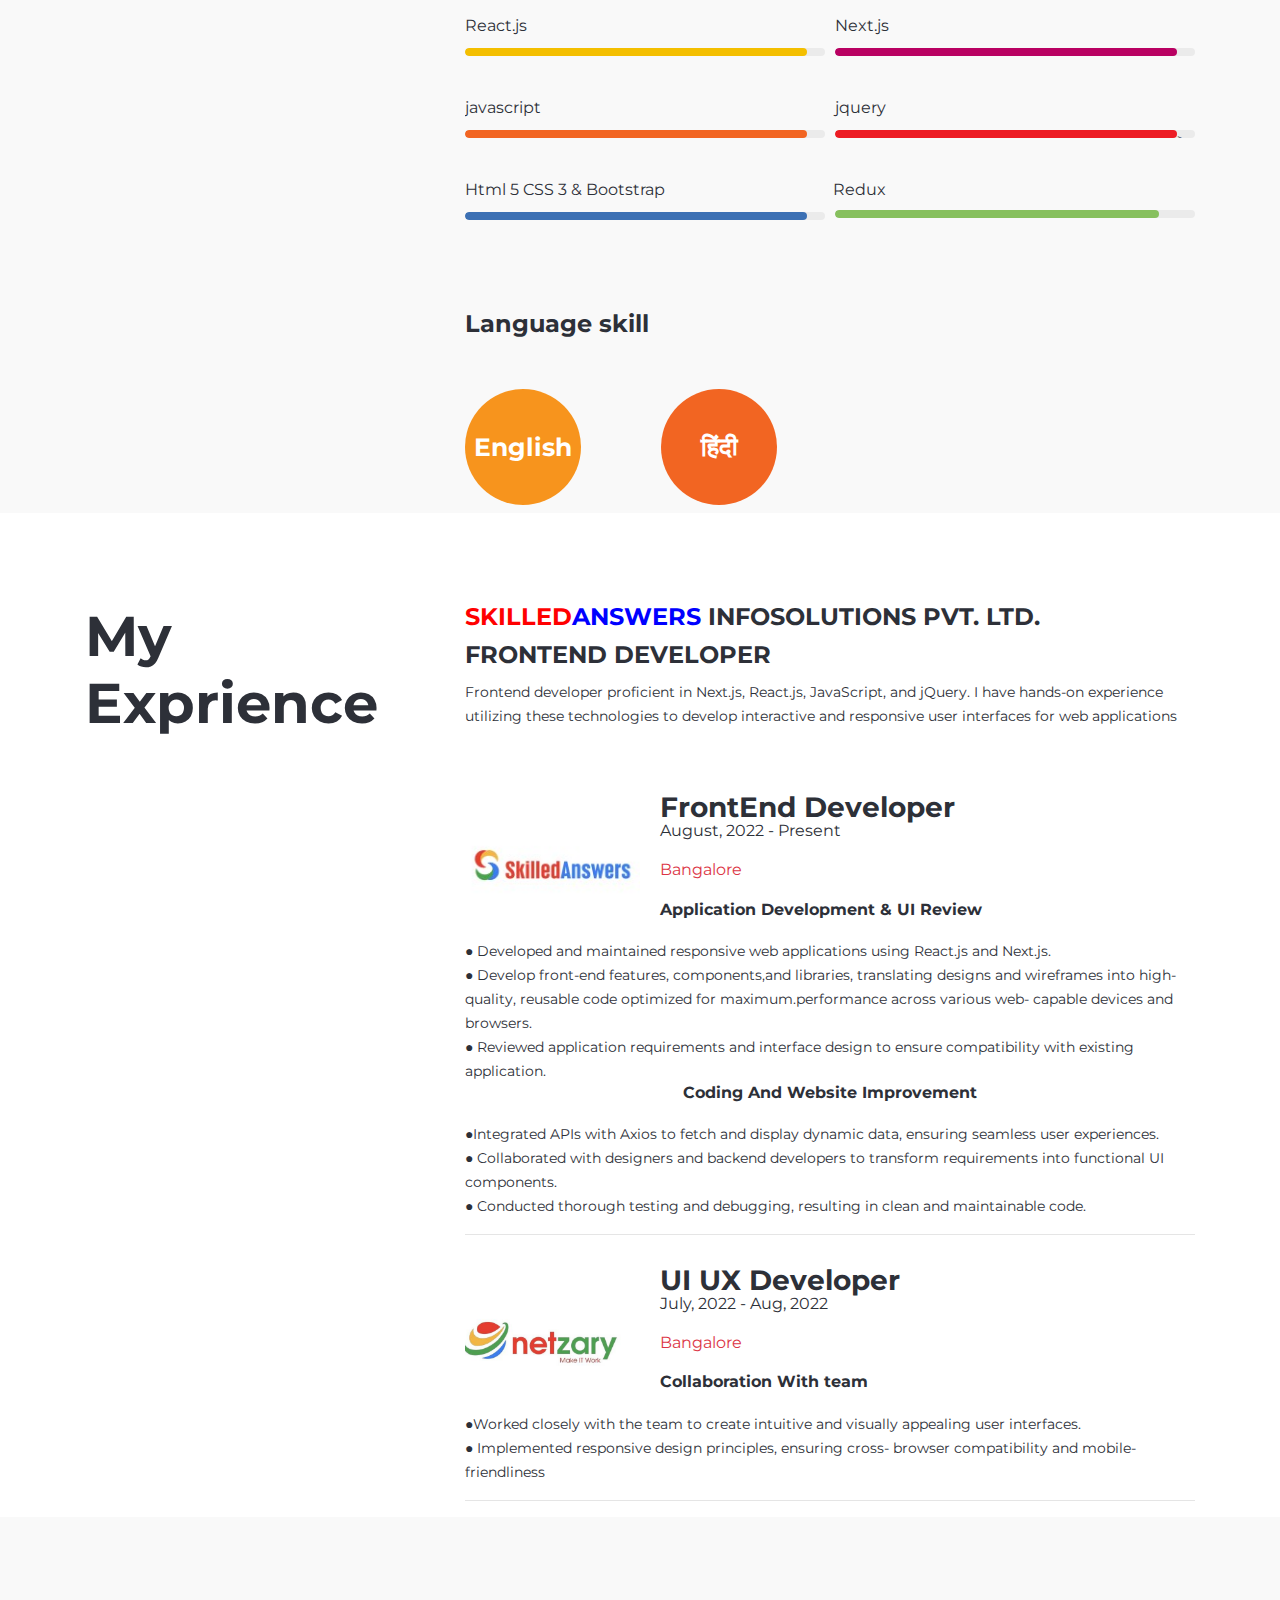
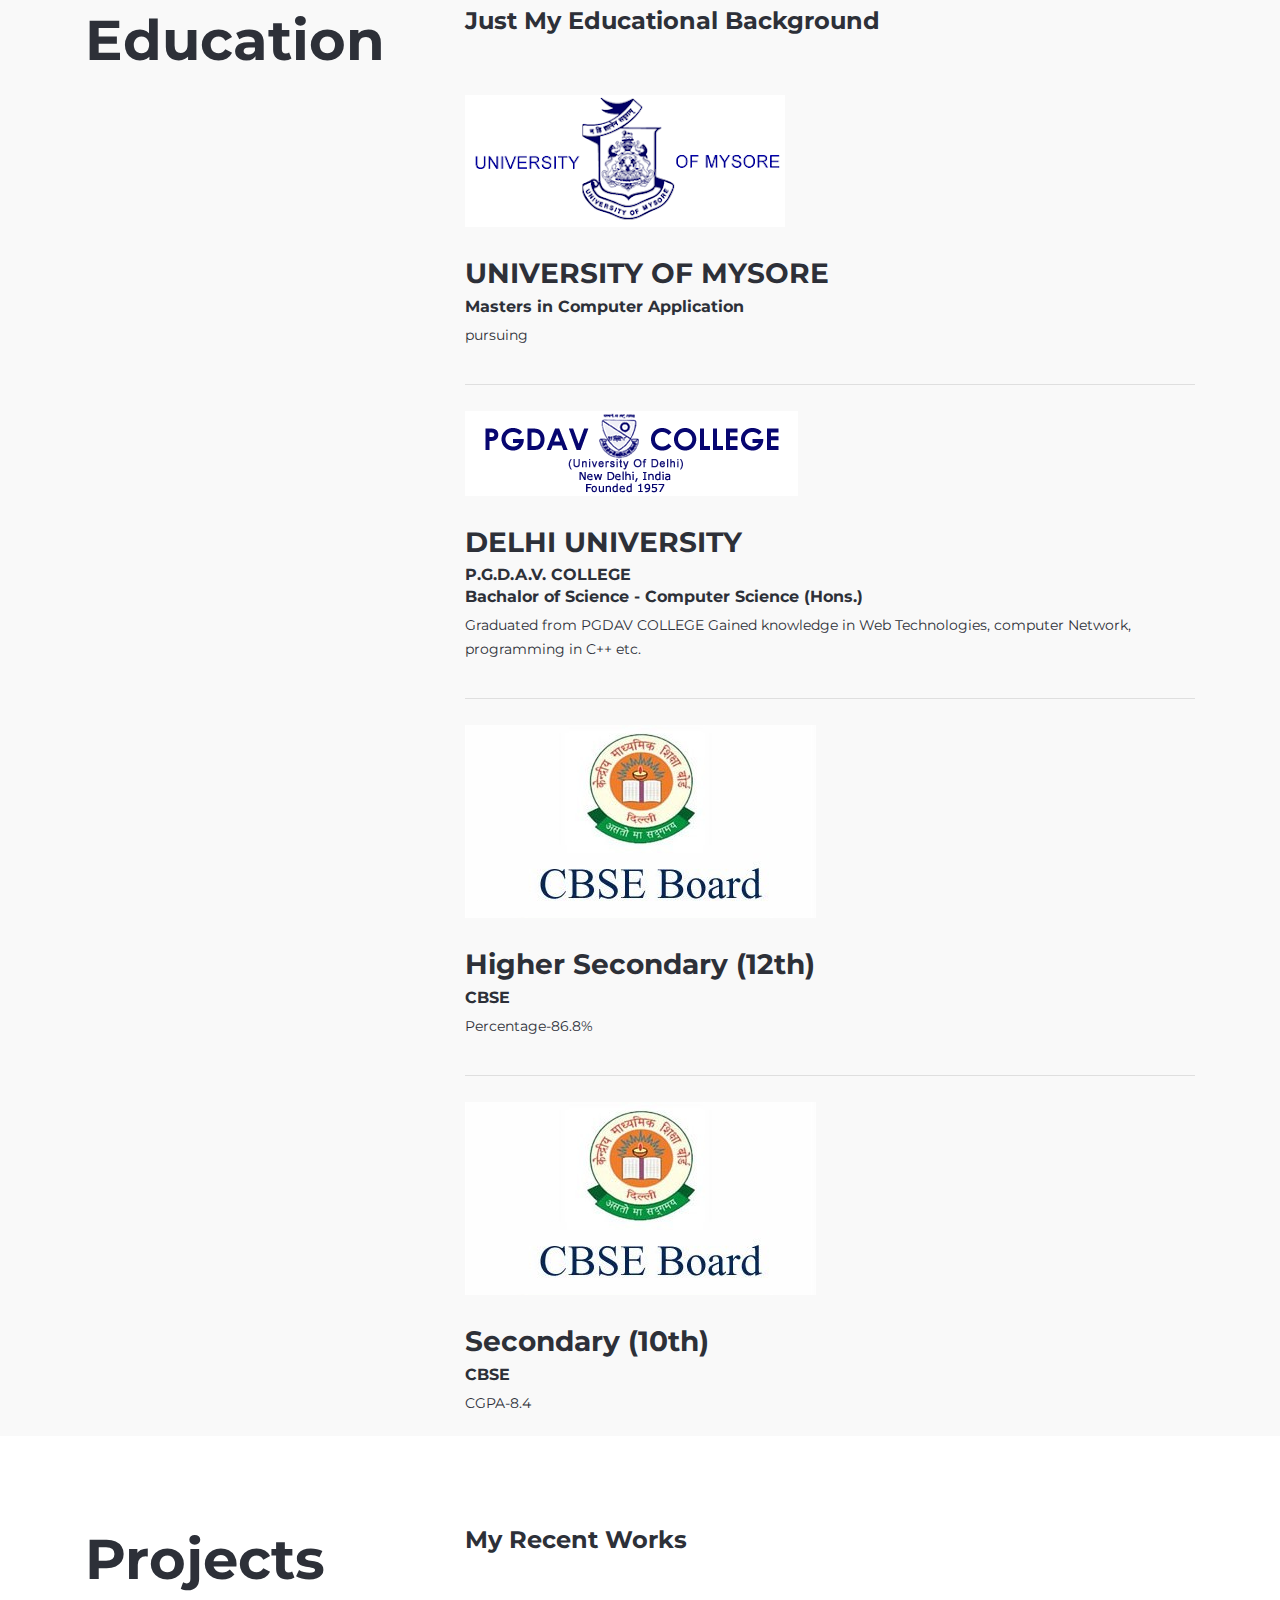
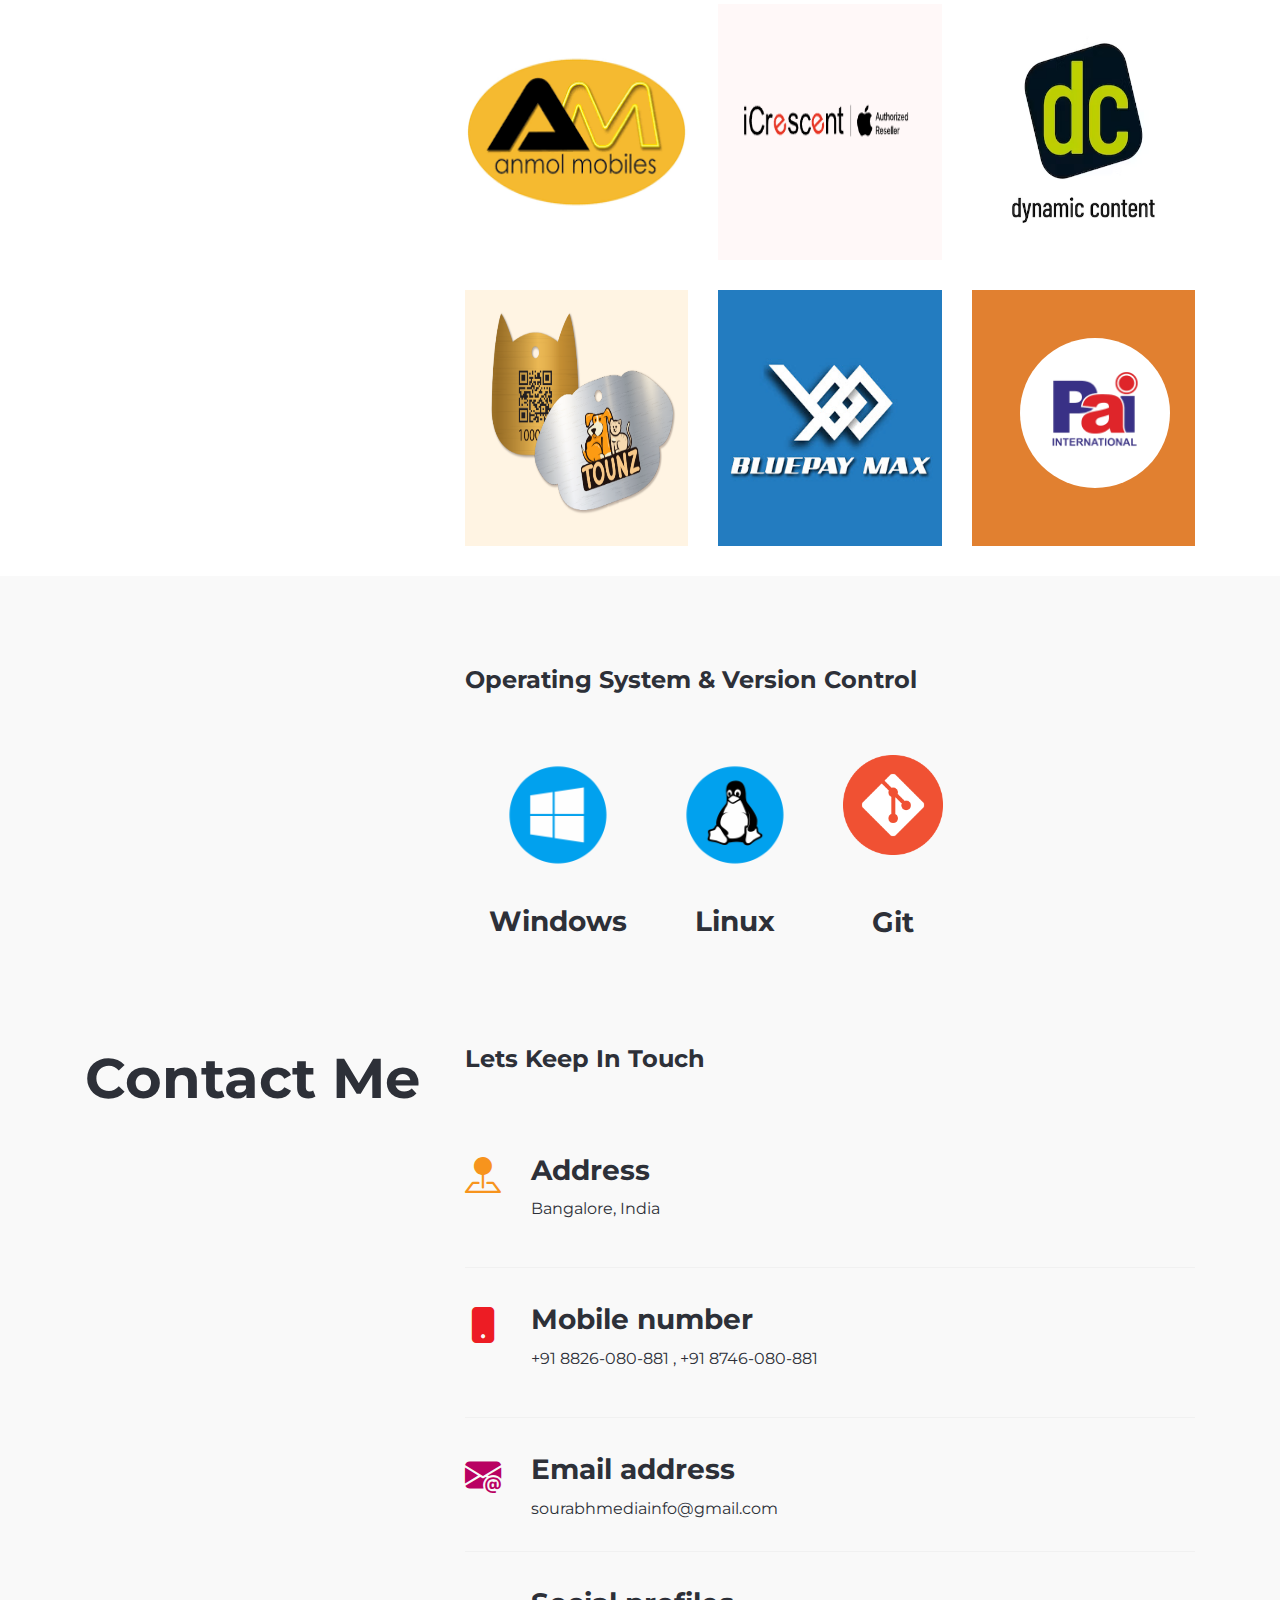
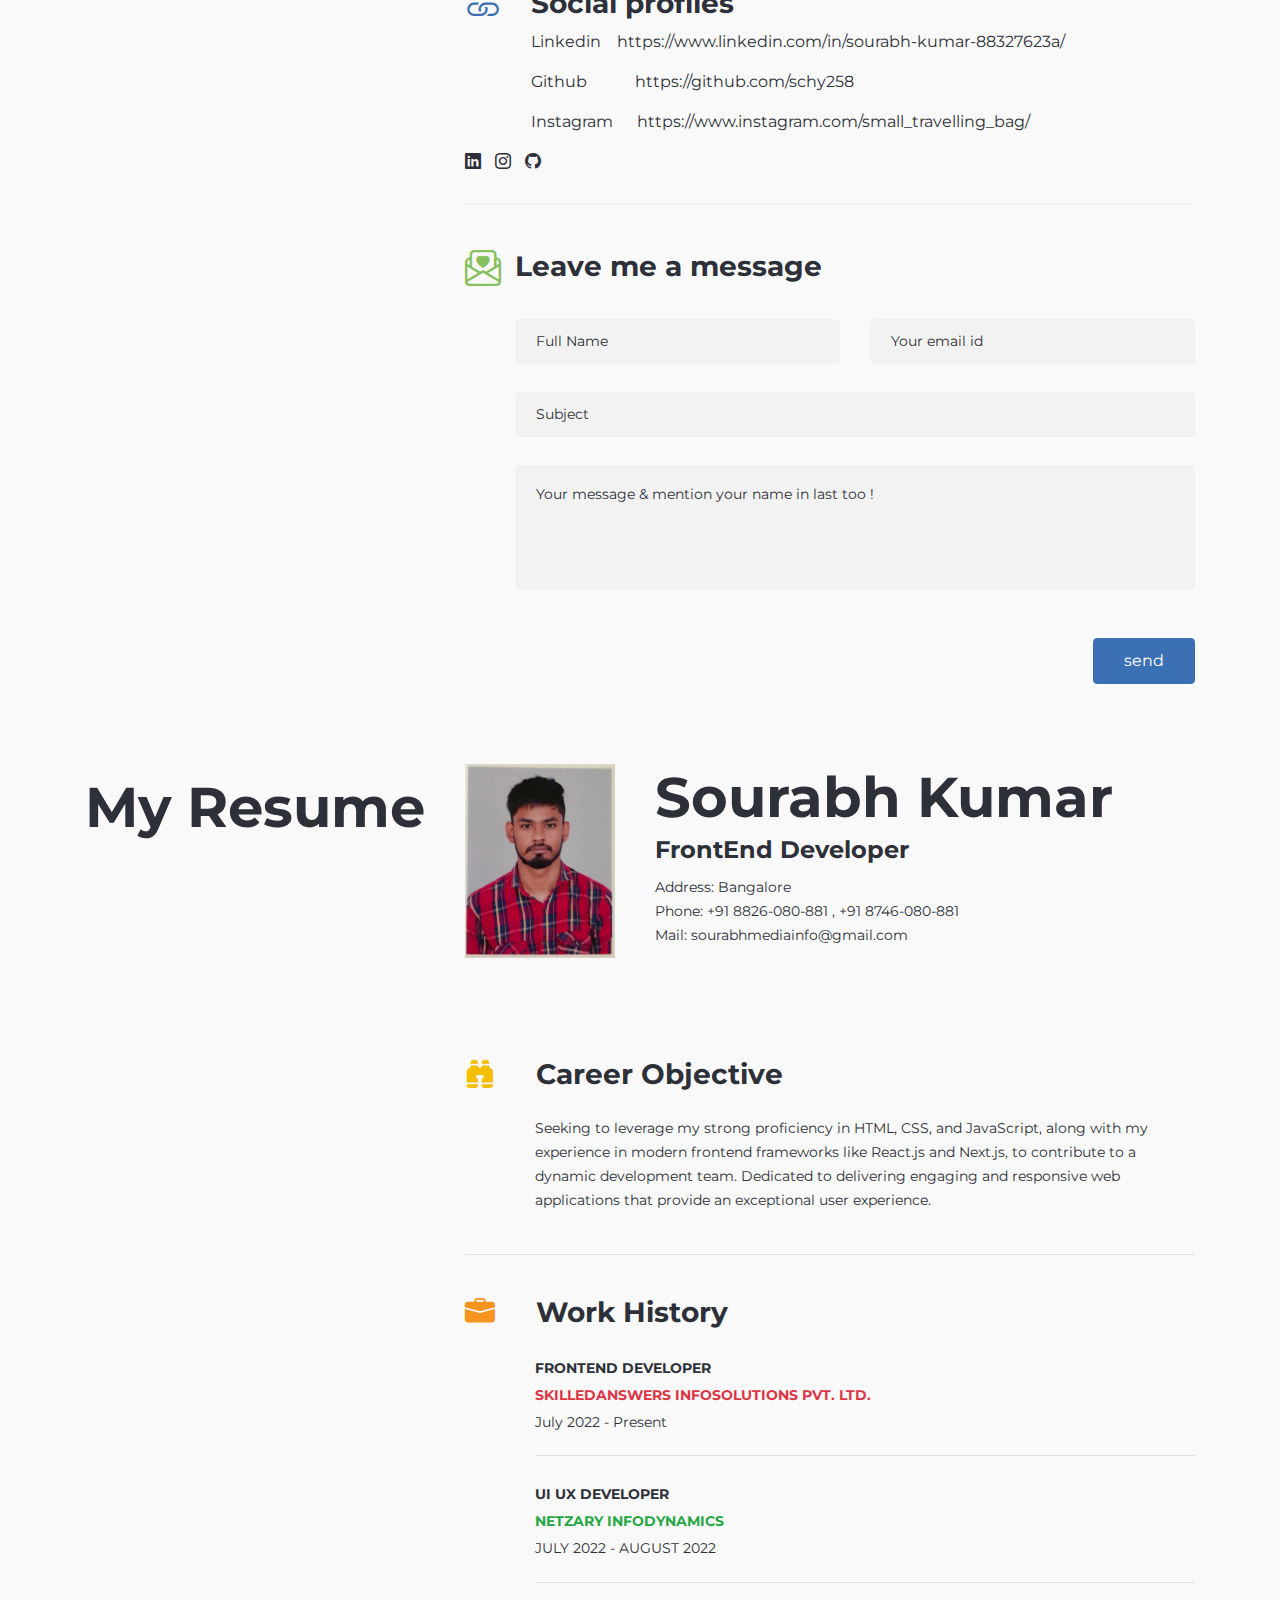
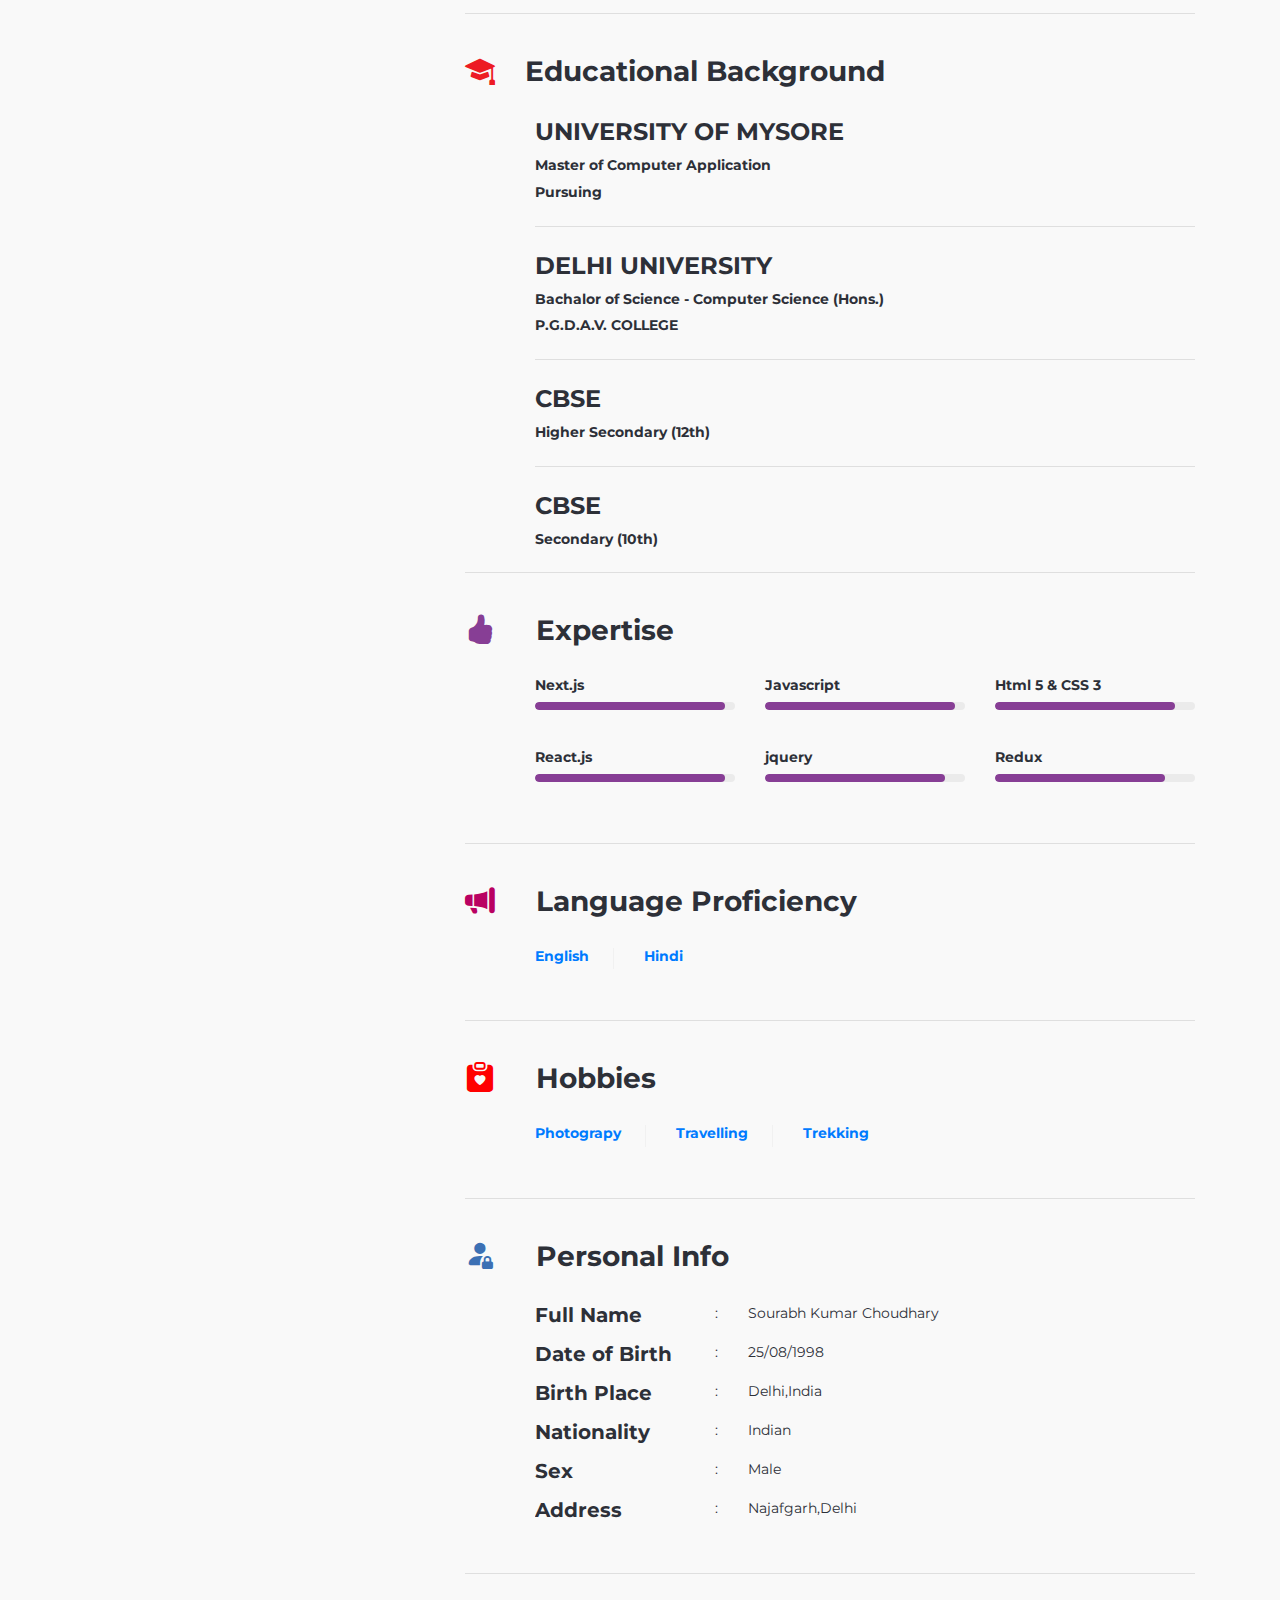
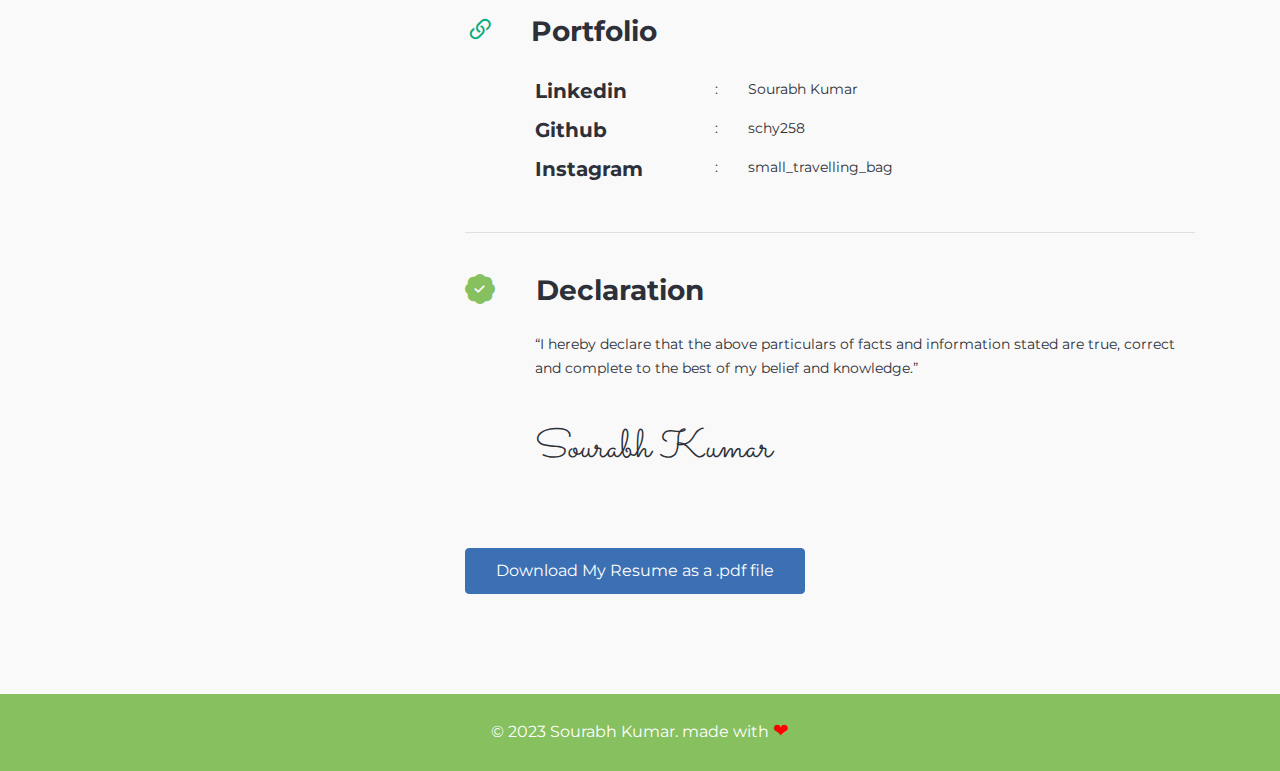
==== commit f55443c5: "recent changes-2" ====
--- a/index.html
+++ b/index.html
@@ -57,16 +57,16 @@
               <div class="home-social">
                 <ul class="list-inline">
                   <li class="list-inline-item">
-                    <a href="#"><i class="bi bi-facebook"></i></a>
+                    <a href="https://small-travelling-bag.vercel.app/"><i class="bi bi-browser-chrome"></i></a>
                   </li>
                   <li class="list-inline-item">
-                    <a href="#"><i class="bi bi-instagram"></i></a>
+                    <a href="https://www.instagram.com/small_travelling_bag/"><i class="bi bi-instagram"></i></a>
                   </li>
                   <li class="list-inline-item">
-                    <a href="#"><i class="bi bi-linkedin"></i></a>
+                    <a href="https://www.linkedin.com/in/sourabh-kumar-88327623a/"><i class="bi bi-linkedin"></i></a>
                   </li>
                   <li class="list-inline-item">
-                    <a href="#"><i class="bi bi-github"></i></a>
+                    <a href="https://github.com/schy258"><i class="bi bi-github"></i></a>
                   </li>
                 </ul>
               </div>
